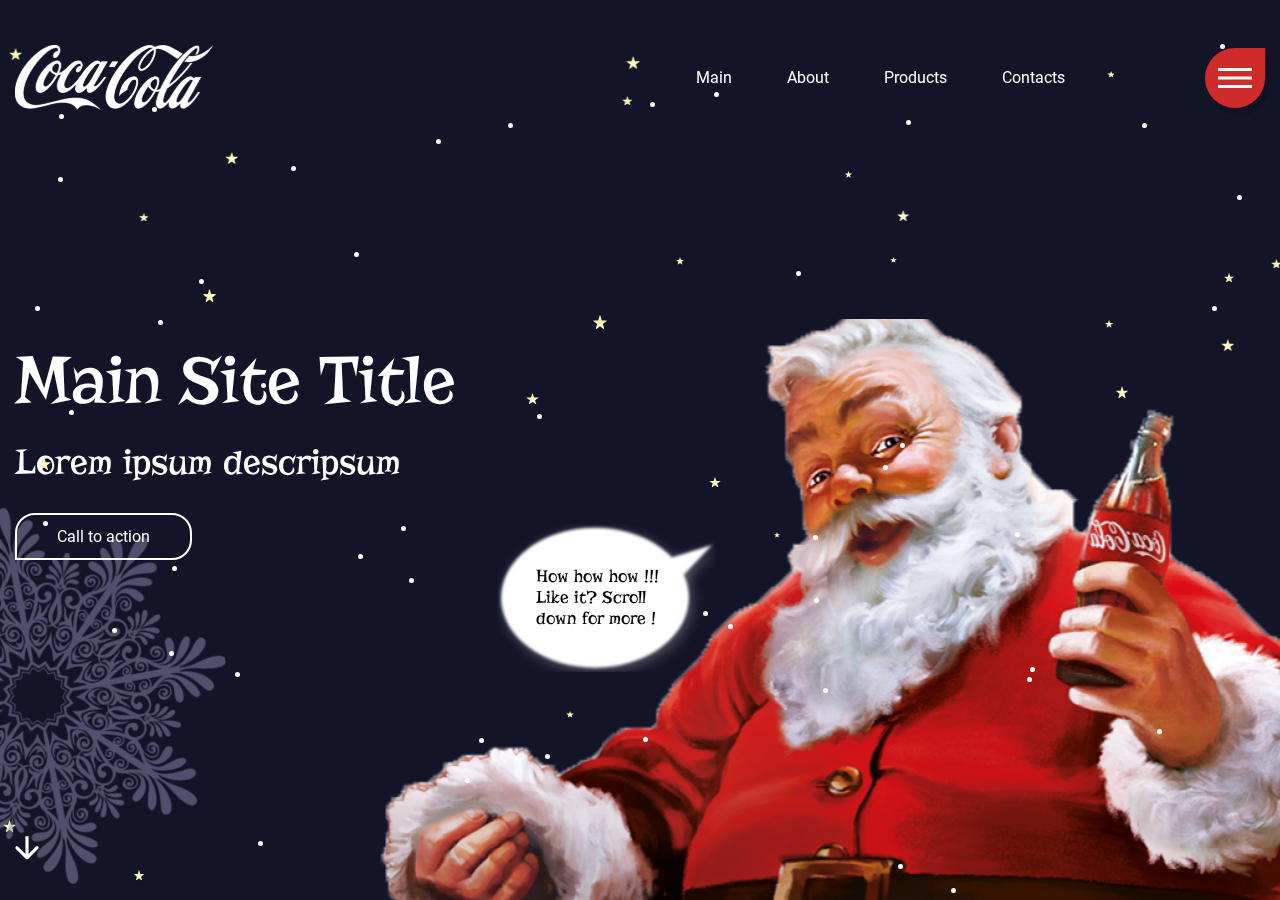
==== index.html @ bcadc55c "animation" ====
<!DOCTYPE html>
<html lang="en">

<head>
   <!-- Все мета теги не пишу так как работаю с вордпресс. Для этого есть свои функции и плагины -->
	<meta charset="UTF-8">
	<meta http-equiv="X-UA-Compatible" content="IE=edge">
	<meta name="viewport" content="width=device-width, initial-scale=1.0">
	<link rel="stylesheet" href="css/main.min.css?_v=20240729205810">
	<title>Main Page - Coca-Cola</title>
</head>

<body>
   <div class="wrapper" id="snow-animation-container">
      <div class="snow-container"></div>

      <!-- header -->
      <header class="header" id="header">
   <div class="container">

      <div class="header-content">
         <!--  logo -->
         <a href="/" class="header-content__logo" aria-label="Coca-Cola homepage">
            <img src="img/img/logo.svg" width="198" height="65" alt="caca-cola logo" title="Coca-Cola">
         </a>
         <div class="header-content__menu">
            <!-- navigation menu -->
            <nav class="navigation">
               <ul class="navigation__list">
                  <li>
                     <a href="#first" data-text="Main">Main</a>
                  </li>
                  <li>
                     <a href="#secont" data-text="About">About</a>
                  </li>
                  <li>
                     <a href="#third" data-text="Products">Products</a>
                  </li>
                  <li>
                     <a href="#second" data-text="Contacts">Contacts</a>
                  </li>
               </ul>
            </nav>

            <!-- burger menu -->
            <button class="burger">
               <a href="#mobile-menu" role="button" class="burger__menu popup-link" aria-label="Toggle Mobile Menu">
                  <span></span>
               </a>
            </button>
         </div>

      </div>

   </div>
</header>

      <!-- main content -->
      <main class="main">
         <!-- slider swiper -->
<div class="slider swiper-content">
   <div class="slider__wrapper swiper-wrapper">
      <!-- first section -->
      <section class="slider__slide section-hero swiper-slide" id="first">
         <!-- animation and paralax snowflake -->
         <div class="section-hero__snowflake" data-swiper-parallax="70%" data-swiper-parallax-duration="1100">
            <img src="img/img/snowflake.svg" width="447" height="448" alt="snowflake icon" title="snowflake">
         </div>
         <!-- text content for first section -->
         <div class="container">
            <div class="section-title">
               <div class="section-title__body">
                  <h1 class="section-title__title">Main Site Title</h1>
                  <div class="section-title__subtitle">Lorem ipsum descripsum</div>
                  <div class="section-title__btn">
                     <!-- Primary Btn -->
                     <div class="primary-btn">
                        <a href="#third" class="primary-btn__link" aria-label="Call to action">Call to action</a>
                     </div>
                  </div>
                  <!-- arrow to next section -->
                  <a href="#second" class="section-title__arrow" aria-label="Scroll down to the next section">
                     <img src="img/img/arrow.svg" width="24" height="24" alt="Arrow icon" title="Arrow">
                  </a>
               </div>
            </div>
         </div>
         <!-- santa's image -->
         <div class="section-hero__santa">
            <div class="section-hero__santa-cloud anim-items anim-no-hide">
               <img src="img/img/cloud.svg" width="260" height="166" alt="" title="">
               <div class="section-hero__santa-text"> How how how !!! Like it? Scroll down for more !</div>
            </div>
            <img src="img/img/santa.png" class="section-hero__santa-img" width="1000" height="581" alt="santa image"
               title="Santa Claus">
         </div>
         <!-- block for stars animation -->
         <div class="stars" id="stars"></div>
      </section>

      <!-- second section -->
      <section class="slider__slide section-second swiper-slide" id="second">
         <!-- background for section -->
         <div class="section-bg">
            <img src="img/img/second-bg.jpg" width="1496" height="935" alt="town and mountain"
               title="Second Section Backgound">
         </div>
         <!-- text content for second section -->
         <div class="container">
            <div class="section-title">

               <div class="section-title__tabs-wrapper">
                  <div class="section-title__text">
                     <h2 class="section-title__title">At least somewhere you can feel new year atmosphere</h2>
                     <div class="section-title__subtitle">Choose your present:</div>
                     <!-- tabs buttons -->
                     <div class="section-title__tab tab">
                        <div class="tab__item tab-button tab-active" data-tab-name="sock">
                           <picture><source srcset="img/img/new-year-sock-1.webp" type="image/webp"><img src="img/img/new-year-sock-1.png" width="69" height="121" alt="sock image" title=""></picture>
                        </div>

                        <div class="tab__item tab-button" data-tab-name="caps">
                           <picture><source srcset="img/img/new-year-sock-2.webp" type="image/webp"><img src="img/img/new-year-sock-2.png" width="123" height="93" alt="cap image" title=""></picture>
                        </div>

                        <div class="tab__item tab-button" data-tab-name="back">
                           <picture><source srcset="img/img/new-year-sock-3.webp" type="image/webp"><img src="img/img/new-year-sock-3.png" width="100" height="100" alt="back image" title=""></picture>
                        </div>
                     </div>
                  </div>

                  <!-- tabs blocks -->
                  <div class="section-title__blocks block">
                     <!-- tab blocks1 -->
                     <div class="block__item tab-block tab-active sock">
                        <div class="block__inner">
                           <div class="block__text">
                              <h3 class="block__text-title">Best sock ever</h3>
                              <div class="block__text-body">Reuglar sock have no present inside Lorem Ipsum is simply
                                 dumm y
                                 text of the printing and types etting industry. Lorem</div>
                           </div>
                           <div class="block__img">
                              <img src="img/img/new-year-sock-1.png" width="70" height="120" alt="sock in first tab"
                                 title="">
                           </div>
                        </div>
                     </div>
                     <!-- tab blocks2 -->
                     <div class="block__item tab-block caps">
                        <div class="block__inner">
                           <div class="block__text">
                              <h3 class="block__text-title">Best sock ever2</h3>
                              <div class="block__text-body">Reuglar sock have no present inside Lorem Ipsum is simply
                                 dumm y
                                 text of the printing and types etting industry. Lorem</div>
                           </div>
                           <div class="block__img">
                              <img src="img/img/new-year-sock-2.png" width="123" height="93" alt="cap in second tab"
                                 title="">
                           </div>
                        </div>
                     </div>
                     <!-- tab blocks3 -->
                     <div class="block__item tab-block back">
                        <div class="block__inner">
                           <div class="block__text">
                              <h3 class="block__text-title">Best sock ever3</h3>
                              <div class="block__text-body">Reuglar sock have no present inside Lorem Ipsum is simply
                                 dumm y
                                 text of the printing and types etting industry. Lorem</div>
                           </div>
                           <div class="block__img">
                              <img src="img/img/new-year-sock-3.png" width="100" height="100" alt="bag in third tab"
                                 title="">
                           </div>
                        </div>
                     </div>
                  </div>
               </div>

            </div>
         </div>
      </section>

      <!-- third section -->
      <section class="slider__slide section-third swiper-slide" id="third">
         <!-- background for section -->
         <div class="section-bg">
            <picture><source srcset="img/img/third-bg.webp" type="image/webp"><img src="img/img/third-bg.jpg" width="1441" height="887" alt="deer in the snow" title=""></picture>
         </div>
         <!-- text content for third section -->
         <div class="container">
            <div class="section-title">
               <div class="section-title__body">
                  <h2 class="section-title__title">Write us <br> for real presents</h2>

                  <!-- Form -->
                  <form action="#" method="post" class="form" id="form">

                     <!-- form input -->
                     <div class="form__wrapper">
                        <div class="form__label-block">
                           <input class="form__input" placeholder="Name">
                        </div>

                        <div class="form__label-block">
                           <input class="form__input" placeholder="Phone">
                        </div>

                        <div class="form__label-block smooth-block">
                           <div class="form__input smooth-header" placeholder="Name">Gender</div>
                           <div class="form__list-block smooth-list">
                              <ul class="form__list">
                                 <li class="form__item smooth-item">Boy</li>
                                 <li class="form__item smooth-item">Girl</li>
                              </ul>
                           </div>
                        </div>

                        <div class="form__label-block">
                           <input class="form__input" placeholder="Email">
                        </div>

                        <div class="form__label-block">
                           <textarea class="form__input" placeholder="Your witsh"></textarea>
                        </div>
                     </div>

                     <!-- checkbox -->
                     <div class="checkbox">
                        <label class="checkbox__label">
                           <input type="checkbox" class="checkbox__input">
                           <span class="checkbox__span"></span>
                           <div>Whant Coca-cola with present ?</div>
                        </label>
                     </div>

                     <!-- button -->
                     <div class="form__btn">
                        <div class="primary-btn">
                           <button aria-label="Send" class="primary-btn__link">Send</button>
                        </div>
                     </div>
                  </form>
               </div>
            </div>
         </div>

      </section>
   </div>
</div>
      </main>

      <!-- footer -->
      <footer class="footer">
	<div class="container">

		

	</div>
</footer>



      <!-- popup -->
<div class="popup-wrapper menu-mobile" id="mobile-menu">
   <div class="popup-wrapper__container menu-mobile__container">

      <div class="popup popup-container">

         <!-- close popup -->
         <div class="popup__close">
            <a href="#header" class="popup__close-link close-popup"></a>
         </div>

         <!-- popup content -->
         <div class="mobile-menu">
            <ul class="mobile-menu__list">
               <li>
                  <a href="#first" data-text="Main">Main</a>
               </li>
               <li>
                  <a href="#second" data-text="About">About</a>
               </li>
               <li>
                  <a href="#third" data-text="Products">Products</a>
               </li>
               <li>
                  <a href="#second" data-text="Contacts">Contacts</a>
               </li>
            </ul>
         </div>
      </div>

   </div>
</div>

   </div>
   <script src="js/app.min.js?_v=20240729205810"></script>
</body>

</html>
---- css/main.min.css ----
@charset "UTF-8";@font-face{font-family:Risque;font-display:swap;src:url(../fonts/Risque-Regular.woff2) format("woff2"),url(../fonts/Risque-Regular.woff) format("woff");font-weight:400;font-style:normal}@font-face{font-family:Roboto;font-display:swap;src:url(../fonts/Roboto-Regular.woff2) format("woff2"),url(../fonts/Roboto-Regular.woff) format("woff");font-weight:400;font-style:normal}@font-face{font-family:swiper-icons;src:url("data:application/font-woff;charset=utf-8;base64, [base64]//wADZ2x5ZgAAAywAAADMAAAD2MHtryVoZWFkAAABbAAAADAAAAA2E2+eoWhoZWEAAAGcAAAAHwAAACQC9gDzaG10eAAAAigAAAAZAAAArgJkABFsb2NhAAAC0AAAAFoAAABaFQAUGG1heHAAAAG8AAAAHwAAACAAcABAbmFtZQAAA/gAAAE5AAACXvFdBwlwb3N0AAAFNAAAAGIAAACE5s74hXjaY2BkYGAAYpf5Hu/j+W2+MnAzMYDAzaX6QjD6/4//Bxj5GA8AuRwMYGkAPywL13jaY2BkYGA88P8Agx4j+/8fQDYfA1AEBWgDAIB2BOoAeNpjYGRgYNBh4GdgYgABEMnIABJzYNADCQAACWgAsQB42mNgYfzCOIGBlYGB0YcxjYGBwR1Kf2WQZGhhYGBiYGVmgAFGBiQQkOaawtDAoMBQxXjg/wEGPcYDDA4wNUA2CCgwsAAAO4EL6gAAeNpj2M0gyAACqxgGNWBkZ2D4/wMA+xkDdgAAAHjaY2BgYGaAYBkGRgYQiAHyGMF8FgYHIM3DwMHABGQrMOgyWDLEM1T9/w8UBfEMgLzE////P/5//f/V/xv+r4eaAAeMbAxwIUYmIMHEgKYAYjUcsDAwsLKxc3BycfPw8jEQA/[base64]/uznmfPFBNODM2K7MTQ45YEAZqGP81AmGGcF3iPqOop0r1SPTaTbVkfUe4HXj97wYE+yNwWYxwWu4v1ugWHgo3S1XdZEVqWM7ET0cfnLGxWfkgR42o2PvWrDMBSFj/IHLaF0zKjRgdiVMwScNRAoWUoH78Y2icB/yIY09An6AH2Bdu/UB+yxopYshQiEvnvu0dURgDt8QeC8PDw7Fpji3fEA4z/PEJ6YOB5hKh4dj3EvXhxPqH/SKUY3rJ7srZ4FZnh1PMAtPhwP6fl2PMJMPDgeQ4rY8YT6Gzao0eAEA409DuggmTnFnOcSCiEiLMgxCiTI6Cq5DZUd3Qmp10vO0LaLTd2cjN4fOumlc7lUYbSQcZFkutRG7g6JKZKy0RmdLY680CDnEJ+UMkpFFe1RN7nxdVpXrC4aTtnaurOnYercZg2YVmLN/d/gczfEimrE/fs/bOuq29Zmn8tloORaXgZgGa78yO9/cnXm2BpaGvq25Dv9S4E9+5SIc9PqupJKhYFSSl47+Qcr1mYNAAAAeNptw0cKwkAAAMDZJA8Q7OUJvkLsPfZ6zFVERPy8qHh2YER+3i/BP83vIBLLySsoKimrqKqpa2hp6+jq6RsYGhmbmJqZSy0sraxtbO3sHRydnEMU4uR6yx7JJXveP7WrDycAAAAAAAH//wACeNpjYGRgYOABYhkgZgJCZgZNBkYGLQZtIJsFLMYAAAw3ALgAeNolizEKgDAQBCchRbC2sFER0YD6qVQiBCv/H9ezGI6Z5XBAw8CBK/m5iQQVauVbXLnOrMZv2oLdKFa8Pjuru2hJzGabmOSLzNMzvutpB3N42mNgZGBg4GKQYzBhYMxJLMlj4GBgAYow/P/PAJJhLM6sSoWKfWCAAwDAjgbRAAB42mNgYGBkAIIbCZo5IPrmUn0hGA0AO8EFTQAA");font-weight:400;font-style:normal}:root{--swiper-theme-color:#007aff}:host{position:relative;display:block;margin-left:auto;margin-right:auto;z-index:1}.swiper{margin-left:auto;margin-right:auto;position:relative;overflow:hidden;list-style:none;padding:0;z-index:1;display:block}.swiper-vertical>.swiper-wrapper{-webkit-box-orient:vertical;-webkit-box-direction:normal;-ms-flex-direction:column;flex-direction:column}.swiper-wrapper{position:relative;width:100%;height:100%;z-index:1;display:-webkit-box;display:-ms-flexbox;display:flex;-webkit-transition-property:-webkit-transform;transition-property:-webkit-transform;transition-property:transform;transition-property:transform,-webkit-transform;-webkit-transition-timing-function:var(--swiper-wrapper-transition-timing-function,initial);transition-timing-function:var(--swiper-wrapper-transition-timing-function,initial);-webkit-box-sizing:content-box;box-sizing:content-box}.swiper-android .swiper-slide,.swiper-ios .swiper-slide,.swiper-wrapper{-webkit-transform:translate3d(0,0,0);transform:translate3d(0,0,0)}.swiper-horizontal{-ms-touch-action:pan-y;touch-action:pan-y}.swiper-vertical{-ms-touch-action:pan-x;touch-action:pan-x}.swiper-slide{-ms-flex-negative:0;flex-shrink:0;width:100%;height:100%;position:relative;-webkit-transition-property:-webkit-transform;transition-property:-webkit-transform;transition-property:transform;transition-property:transform,-webkit-transform;display:block}.swiper-slide-invisible-blank{visibility:hidden}.swiper-autoheight,.swiper-autoheight .swiper-slide{height:auto}.swiper-autoheight .swiper-wrapper{-webkit-box-align:start;-ms-flex-align:start;align-items:flex-start;-webkit-transition-property:height,-webkit-transform;transition-property:height,-webkit-transform;transition-property:transform,height;transition-property:transform,height,-webkit-transform}.swiper-backface-hidden .swiper-slide{-webkit-transform:translateZ(0);transform:translateZ(0);-webkit-backface-visibility:hidden;backface-visibility:hidden}.swiper-3d.swiper-css-mode .swiper-wrapper{-webkit-perspective:1200px;perspective:1200px}.swiper-3d .swiper-wrapper{-webkit-transform-style:preserve-3d;transform-style:preserve-3d}.swiper-3d{-webkit-perspective:1200px;perspective:1200px}.swiper-3d .swiper-cube-shadow,.swiper-3d .swiper-slide{-webkit-transform-style:preserve-3d;transform-style:preserve-3d}.swiper-css-mode>.swiper-wrapper{overflow:auto;scrollbar-width:none;-ms-overflow-style:none}.swiper-css-mode>.swiper-wrapper::-webkit-scrollbar{display:none}.swiper-css-mode>.swiper-wrapper>.swiper-slide{scroll-snap-align:start start}.swiper-css-mode.swiper-horizontal>.swiper-wrapper{-ms-scroll-snap-type:x mandatory;scroll-snap-type:x mandatory}.swiper-css-mode.swiper-vertical>.swiper-wrapper{-ms-scroll-snap-type:y mandatory;scroll-snap-type:y mandatory}.swiper-css-mode.swiper-free-mode>.swiper-wrapper{-ms-scroll-snap-type:none;scroll-snap-type:none}.swiper-css-mode.swiper-free-mode>.swiper-wrapper>.swiper-slide{scroll-snap-align:none}.swiper-css-mode.swiper-centered>.swiper-wrapper::before{content:"";-ms-flex-negative:0;flex-shrink:0;-webkit-box-ordinal-group:10000;-ms-flex-order:9999;order:9999}.swiper-css-mode.swiper-centered>.swiper-wrapper>.swiper-slide{scroll-snap-align:center center;scroll-snap-stop:always}.swiper-css-mode.swiper-centered.swiper-horizontal>.swiper-wrapper>.swiper-slide:first-child{-webkit-margin-start:var(--swiper-centered-offset-before);margin-inline-start:var(--swiper-centered-offset-before)}.swiper-css-mode.swiper-centered.swiper-horizontal>.swiper-wrapper::before{height:100%;min-height:1px;width:var(--swiper-centered-offset-after)}.swiper-css-mode.swiper-centered.swiper-vertical>.swiper-wrapper>.swiper-slide:first-child{-webkit-margin-before:var(--swiper-centered-offset-before);margin-block-start:var(--swiper-centered-offset-before)}.swiper-css-mode.swiper-centered.swiper-vertical>.swiper-wrapper::before{width:100%;min-width:1px;height:var(--swiper-centered-offset-after)}.swiper-3d .swiper-slide-shadow,.swiper-3d .swiper-slide-shadow-bottom,.swiper-3d .swiper-slide-shadow-left,.swiper-3d .swiper-slide-shadow-right,.swiper-3d .swiper-slide-shadow-top{position:absolute;left:0;top:0;width:100%;height:100%;pointer-events:none;z-index:10}.swiper-3d .swiper-slide-shadow{background:rgba(0,0,0,.15)}.swiper-3d .swiper-slide-shadow-left{background-image:-webkit-gradient(linear,right top,left top,from(rgba(0,0,0,.5)),to(rgba(0,0,0,0)));background-image:linear-gradient(to left,rgba(0,0,0,.5),rgba(0,0,0,0))}.swiper-3d .swiper-slide-shadow-right{background-image:-webkit-gradient(linear,left top,right top,from(rgba(0,0,0,.5)),to(rgba(0,0,0,0)));background-image:linear-gradient(to right,rgba(0,0,0,.5),rgba(0,0,0,0))}.swiper-3d .swiper-slide-shadow-top{background-image:-webkit-gradient(linear,left bottom,left top,from(rgba(0,0,0,.5)),to(rgba(0,0,0,0)));background-image:linear-gradient(to top,rgba(0,0,0,.5),rgba(0,0,0,0))}.swiper-3d .swiper-slide-shadow-bottom{background-image:-webkit-gradient(linear,left top,left bottom,from(rgba(0,0,0,.5)),to(rgba(0,0,0,0)));background-image:linear-gradient(to bottom,rgba(0,0,0,.5),rgba(0,0,0,0))}.swiper-lazy-preloader{width:42px;height:42px;position:absolute;left:50%;top:50%;margin-left:-21px;margin-top:-21px;z-index:10;-webkit-transform-origin:50%;-ms-transform-origin:50%;transform-origin:50%;-webkit-box-sizing:border-box;box-sizing:border-box;border:4px solid var(--swiper-preloader-color,var(--swiper-theme-color));border-radius:50%;border-top-color:transparent}.swiper-watch-progress .swiper-slide-visible .swiper-lazy-preloader,.swiper:not(.swiper-watch-progress) .swiper-lazy-preloader{-webkit-animation:swiper-preloader-spin 1s infinite linear;animation:swiper-preloader-spin 1s infinite linear}.swiper-lazy-preloader-white{--swiper-preloader-color:#fff}.swiper-lazy-preloader-black{--swiper-preloader-color:#000}@-webkit-keyframes swiper-preloader-spin{0%{-webkit-transform:rotate(0);transform:rotate(0)}100%{-webkit-transform:rotate(360deg);transform:rotate(360deg)}}@keyframes swiper-preloader-spin{0%{-webkit-transform:rotate(0);transform:rotate(0)}100%{-webkit-transform:rotate(360deg);transform:rotate(360deg)}}.swiper-virtual .swiper-slide{-webkit-backface-visibility:hidden;-webkit-transform:translateZ(0);transform:translateZ(0)}.swiper-virtual.swiper-css-mode .swiper-wrapper::after{content:"";position:absolute;left:0;top:0;pointer-events:none}.swiper-virtual.swiper-css-mode.swiper-horizontal .swiper-wrapper::after{height:1px;width:var(--swiper-virtual-size)}.swiper-virtual.swiper-css-mode.swiper-vertical .swiper-wrapper::after{width:1px;height:var(--swiper-virtual-size)}:root{--swiper-navigation-size:44px}.swiper-button-next,.swiper-button-prev{position:absolute;top:var(--swiper-navigation-top-offset,50%);width:calc(var(--swiper-navigation-size)/ 44 * 27);height:var(--swiper-navigation-size);margin-top:calc(0px - (var(--swiper-navigation-size)/ 2));z-index:10;cursor:pointer;display:-webkit-box;display:-ms-flexbox;display:flex;-webkit-box-align:center;-ms-flex-align:center;align-items:center;-webkit-box-pack:center;-ms-flex-pack:center;justify-content:center;color:var(--swiper-navigation-color,var(--swiper-theme-color))}.swiper-button-next.swiper-button-disabled,.swiper-button-prev.swiper-button-disabled{opacity:.35;cursor:auto;pointer-events:none}.swiper-button-next.swiper-button-hidden,.swiper-button-prev.swiper-button-hidden{opacity:0;cursor:auto;pointer-events:none}.swiper-navigation-disabled .swiper-button-next,.swiper-navigation-disabled .swiper-button-prev{display:none!important}.swiper-button-next svg,.swiper-button-prev svg{width:100%;height:100%;-o-object-fit:contain;object-fit:contain;-webkit-transform-origin:center;-ms-transform-origin:center;transform-origin:center}.swiper-rtl .swiper-button-next svg,.swiper-rtl .swiper-button-prev svg{-webkit-transform:rotate(180deg);-ms-transform:rotate(180deg);transform:rotate(180deg)}.swiper-button-prev,.swiper-rtl .swiper-button-next{left:var(--swiper-navigation-sides-offset,10px);right:auto}.swiper-button-next,.swiper-rtl .swiper-button-prev{right:var(--swiper-navigation-sides-offset,10px);left:auto}.swiper-button-lock{display:none}.swiper-button-next:after,.swiper-button-prev:after{font-family:swiper-icons;font-size:var(--swiper-navigation-size);text-transform:none!important;letter-spacing:0;font-variant:initial;line-height:1}.swiper-button-prev:after,.swiper-rtl .swiper-button-next:after{content:"prev"}.swiper-button-next,.swiper-rtl .swiper-button-prev{right:var(--swiper-navigation-sides-offset,10px);left:auto}.swiper-button-next:after,.swiper-rtl .swiper-button-prev:after{content:"next"}.swiper-pagination{position:absolute;text-align:center;-webkit-transition:.3s opacity;transition:.3s opacity;-webkit-transform:translate3d(0,0,0);transform:translate3d(0,0,0);z-index:10}.swiper-pagination.swiper-pagination-hidden{opacity:0}.swiper-pagination-disabled>.swiper-pagination,.swiper-pagination.swiper-pagination-disabled{display:none!important}.swiper-horizontal>.swiper-pagination-bullets,.swiper-pagination-bullets.swiper-pagination-horizontal,.swiper-pagination-custom,.swiper-pagination-fraction{bottom:var(--swiper-pagination-bottom,8px);top:var(--swiper-pagination-top,auto);left:0;width:100%}.swiper-pagination-bullets-dynamic{overflow:hidden;font-size:0}.swiper-pagination-bullets-dynamic .swiper-pagination-bullet{-webkit-transform:scale(.33);-ms-transform:scale(.33);transform:scale(.33);position:relative}.swiper-pagination-bullets-dynamic .swiper-pagination-bullet-active{-webkit-transform:scale(1);-ms-transform:scale(1);transform:scale(1)}.swiper-pagination-bullets-dynamic .swiper-pagination-bullet-active-main{-webkit-transform:scale(1);-ms-transform:scale(1);transform:scale(1)}.swiper-pagination-bullets-dynamic .swiper-pagination-bullet-active-prev{-webkit-transform:scale(.66);-ms-transform:scale(.66);transform:scale(.66)}.swiper-pagination-bullets-dynamic .swiper-pagination-bullet-active-prev-prev{-webkit-transform:scale(.33);-ms-transform:scale(.33);transform:scale(.33)}.swiper-pagination-bullets-dynamic .swiper-pagination-bullet-active-next{-webkit-transform:scale(.66);-ms-transform:scale(.66);transform:scale(.66)}.swiper-pagination-bullets-dynamic .swiper-pagination-bullet-active-next-next{-webkit-transform:scale(.33);-ms-transform:scale(.33);transform:scale(.33)}.swiper-pagination-bullet{width:var(--swiper-pagination-bullet-width,var(--swiper-pagination-bullet-size,8px));height:var(--swiper-pagination-bullet-height,var(--swiper-pagination-bullet-size,8px));display:inline-block;border-radius:var(--swiper-pagination-bullet-border-radius,50%);background:var(--swiper-pagination-bullet-inactive-color,#000);opacity:var(--swiper-pagination-bullet-inactive-opacity,.2)}button.swiper-pagination-bullet{border:none;margin:0;padding:0;-webkit-box-shadow:none;box-shadow:none;-webkit-appearance:none;-moz-appearance:none;appearance:none}.swiper-pagination-clickable .swiper-pagination-bullet{cursor:pointer}.swiper-pagination-bullet:only-child{display:none!important}.swiper-pagination-bullet-active{opacity:var(--swiper-pagination-bullet-opacity,1);background:var(--swiper-pagination-color,var(--swiper-theme-color))}.swiper-pagination-vertical.swiper-pagination-bullets,.swiper-vertical>.swiper-pagination-bullets{right:var(--swiper-pagination-right,8px);left:var(--swiper-pagination-left,auto);top:50%;-webkit-transform:translate3d(0,-50%,0);transform:translate3d(0,-50%,0)}.swiper-pagination-vertical.swiper-pagination-bullets .swiper-pagination-bullet,.swiper-vertical>.swiper-pagination-bullets .swiper-pagination-bullet{margin:var(--swiper-pagination-bullet-vertical-gap,6px) 0;display:block}.swiper-pagination-vertical.swiper-pagination-bullets.swiper-pagination-bullets-dynamic,.swiper-vertical>.swiper-pagination-bullets.swiper-pagination-bullets-dynamic{top:50%;-webkit-transform:translateY(-50%);-ms-transform:translateY(-50%);transform:translateY(-50%);width:8px}.swiper-pagination-vertical.swiper-pagination-bullets.swiper-pagination-bullets-dynamic .swiper-pagination-bullet,.swiper-vertical>.swiper-pagination-bullets.swiper-pagination-bullets-dynamic .swiper-pagination-bullet{display:inline-block;-webkit-transition:.2s top,.2s -webkit-transform;transition:.2s top,.2s -webkit-transform;transition:.2s transform,.2s top;transition:.2s transform,.2s top,.2s -webkit-transform}.swiper-horizontal>.swiper-pagination-bullets .swiper-pagination-bullet,.swiper-pagination-horizontal.swiper-pagination-bullets .swiper-pagination-bullet{margin:0 var(--swiper-pagination-bullet-horizontal-gap,4px)}.swiper-horizontal>.swiper-pagination-bullets.swiper-pagination-bullets-dynamic,.swiper-pagination-horizontal.swiper-pagination-bullets.swiper-pagination-bullets-dynamic{left:50%;-webkit-transform:translateX(-50%);-ms-transform:translateX(-50%);transform:translateX(-50%);white-space:nowrap}.swiper-horizontal>.swiper-pagination-bullets.swiper-pagination-bullets-dynamic .swiper-pagination-bullet,.swiper-pagination-horizontal.swiper-pagination-bullets.swiper-pagination-bullets-dynamic .swiper-pagination-bullet{-webkit-transition:.2s left,.2s -webkit-transform;transition:.2s left,.2s -webkit-transform;transition:.2s transform,.2s left;transition:.2s transform,.2s left,.2s -webkit-transform}.swiper-horizontal.swiper-rtl>.swiper-pagination-bullets-dynamic .swiper-pagination-bullet{-webkit-transition:.2s right,.2s -webkit-transform;transition:.2s right,.2s -webkit-transform;transition:.2s transform,.2s right;transition:.2s transform,.2s right,.2s -webkit-transform}.swiper-pagination-fraction{color:var(--swiper-pagination-fraction-color,inherit)}.swiper-pagination-progressbar{background:var(--swiper-pagination-progressbar-bg-color,rgba(0,0,0,.25));position:absolute}.swiper-pagination-progressbar .swiper-pagination-progressbar-fill{background:var(--swiper-pagination-color,var(--swiper-theme-color));position:absolute;left:0;top:0;width:100%;height:100%;-webkit-transform:scale(0);-ms-transform:scale(0);transform:scale(0);-webkit-transform-origin:left top;-ms-transform-origin:left top;transform-origin:left top}.swiper-rtl .swiper-pagination-progressbar .swiper-pagination-progressbar-fill{-webkit-transform-origin:right top;-ms-transform-origin:right top;transform-origin:right top}.swiper-horizontal>.swiper-pagination-progressbar,.swiper-pagination-progressbar.swiper-pagination-horizontal,.swiper-pagination-progressbar.swiper-pagination-vertical.swiper-pagination-progressbar-opposite,.swiper-vertical>.swiper-pagination-progressbar.swiper-pagination-progressbar-opposite{width:100%;height:var(--swiper-pagination-progressbar-size,4px);left:0;top:0}.swiper-horizontal>.swiper-pagination-progressbar.swiper-pagination-progressbar-opposite,.swiper-pagination-progressbar.swiper-pagination-horizontal.swiper-pagination-progressbar-opposite,.swiper-pagination-progressbar.swiper-pagination-vertical,.swiper-vertical>.swiper-pagination-progressbar{width:var(--swiper-pagination-progressbar-size,4px);height:100%;left:0;top:0}.swiper-pagination-lock{display:none}.swiper-scrollbar{border-radius:var(--swiper-scrollbar-border-radius,10px);position:relative;-ms-touch-action:none;touch-action:none;background:var(--swiper-scrollbar-bg-color,rgba(0,0,0,.1))}.swiper-scrollbar-disabled>.swiper-scrollbar,.swiper-scrollbar.swiper-scrollbar-disabled{display:none!important}.swiper-horizontal>.swiper-scrollbar,.swiper-scrollbar.swiper-scrollbar-horizontal{position:absolute;left:var(--swiper-scrollbar-sides-offset,1%);bottom:var(--swiper-scrollbar-bottom,4px);top:var(--swiper-scrollbar-top,auto);z-index:50;height:var(--swiper-scrollbar-size,4px);width:calc(100% - 2 * var(--swiper-scrollbar-sides-offset,1%))}.swiper-scrollbar.swiper-scrollbar-vertical,.swiper-vertical>.swiper-scrollbar{position:absolute;left:var(--swiper-scrollbar-left,auto);right:var(--swiper-scrollbar-right,4px);top:var(--swiper-scrollbar-sides-offset,1%);z-index:50;width:var(--swiper-scrollbar-size,4px);height:calc(100% - 2 * var(--swiper-scrollbar-sides-offset,1%))}.swiper-scrollbar-drag{height:100%;width:100%;position:relative;background:var(--swiper-scrollbar-drag-bg-color,rgba(0,0,0,.5));border-radius:var(--swiper-scrollbar-border-radius,10px);left:0;top:0}.swiper-scrollbar-cursor-drag{cursor:move}.swiper-scrollbar-lock{display:none}.swiper-zoom-container{width:100%;height:100%;display:-webkit-box;display:-ms-flexbox;display:flex;-webkit-box-pack:center;-ms-flex-pack:center;justify-content:center;-webkit-box-align:center;-ms-flex-align:center;align-items:center;text-align:center}.swiper-zoom-container>canvas,.swiper-zoom-container>img,.swiper-zoom-container>svg{max-width:100%;max-height:100%;-o-object-fit:contain;object-fit:contain}.swiper-slide-zoomed{cursor:move;-ms-touch-action:none;touch-action:none}.swiper .swiper-notification{position:absolute;left:0;top:0;pointer-events:none;opacity:0;z-index:-1000}.swiper-free-mode>.swiper-wrapper{-webkit-transition-timing-function:ease-out;transition-timing-function:ease-out;margin:0 auto}.swiper-grid>.swiper-wrapper{-ms-flex-wrap:wrap;flex-wrap:wrap}.swiper-grid-column>.swiper-wrapper{-ms-flex-wrap:wrap;flex-wrap:wrap;-webkit-box-orient:vertical;-webkit-box-direction:normal;-ms-flex-direction:column;flex-direction:column}.swiper-fade.swiper-free-mode .swiper-slide{-webkit-transition-timing-function:ease-out;transition-timing-function:ease-out}.swiper-fade .swiper-slide{pointer-events:none;-webkit-transition-property:opacity;transition-property:opacity}.swiper-fade .swiper-slide .swiper-slide{pointer-events:none}.swiper-fade .swiper-slide-active{pointer-events:auto}.swiper-fade .swiper-slide-active .swiper-slide-active{pointer-events:auto}.swiper-cube{overflow:visible}.swiper-cube .swiper-slide{pointer-events:none;-webkit-backface-visibility:hidden;backface-visibility:hidden;z-index:1;visibility:hidden;-webkit-transform-origin:0 0;-ms-transform-origin:0 0;transform-origin:0 0;width:100%;height:100%}.swiper-cube .swiper-slide .swiper-slide{pointer-events:none}.swiper-cube.swiper-rtl .swiper-slide{-webkit-transform-origin:100% 0;-ms-transform-origin:100% 0;transform-origin:100% 0}.swiper-cube .swiper-slide-active,.swiper-cube .swiper-slide-active .swiper-slide-active{pointer-events:auto}.swiper-cube .swiper-slide-active,.swiper-cube .swiper-slide-next,.swiper-cube .swiper-slide-prev{pointer-events:auto;visibility:visible}.swiper-cube .swiper-cube-shadow{position:absolute;left:0;bottom:0;width:100%;height:100%;opacity:.6;z-index:0}.swiper-cube .swiper-cube-shadow:before{content:"";background:#000;position:absolute;left:0;top:0;bottom:0;right:0;-webkit-filter:blur(50px);filter:blur(50px)}.swiper-cube .swiper-slide-next+.swiper-slide{pointer-events:auto;visibility:visible}.swiper-cube .swiper-slide-shadow-cube.swiper-slide-shadow-bottom,.swiper-cube .swiper-slide-shadow-cube.swiper-slide-shadow-left,.swiper-cube .swiper-slide-shadow-cube.swiper-slide-shadow-right,.swiper-cube .swiper-slide-shadow-cube.swiper-slide-shadow-top{z-index:0;-webkit-backface-visibility:hidden;backface-visibility:hidden}.swiper-flip{overflow:visible}.swiper-flip .swiper-slide{pointer-events:none;-webkit-backface-visibility:hidden;backface-visibility:hidden;z-index:1}.swiper-flip .swiper-slide .swiper-slide{pointer-events:none}.swiper-flip .swiper-slide-active,.swiper-flip .swiper-slide-active .swiper-slide-active{pointer-events:auto}.swiper-flip .swiper-slide-shadow-flip.swiper-slide-shadow-bottom,.swiper-flip .swiper-slide-shadow-flip.swiper-slide-shadow-left,.swiper-flip .swiper-slide-shadow-flip.swiper-slide-shadow-right,.swiper-flip .swiper-slide-shadow-flip.swiper-slide-shadow-top{z-index:0;-webkit-backface-visibility:hidden;backface-visibility:hidden}.swiper-creative .swiper-slide{-webkit-backface-visibility:hidden;backface-visibility:hidden;overflow:hidden;-webkit-transition-property:opacity,height,-webkit-transform;transition-property:opacity,height,-webkit-transform;transition-property:transform,opacity,height;transition-property:transform,opacity,height,-webkit-transform}.swiper-cards{overflow:visible}.swiper-cards .swiper-slide{-webkit-transform-origin:center bottom;-ms-transform-origin:center bottom;transform-origin:center bottom;-webkit-backface-visibility:hidden;backface-visibility:hidden;overflow:hidden}*,::after,::before{-webkit-box-sizing:border-box;box-sizing:border-box;padding:0;margin:0}body,html{width:100%;margin:0 auto;-webkit-box-sizing:border-box;box-sizing:border-box;font-family:var(--second-family);overflow:hidden;overflow-anchor:none;font-size:16px;scroll-behavior:smooth;background:#141429}html.lock{overflow:hidden}.wrapper{display:-webkit-box;display:-ms-flexbox;display:flex;-webkit-box-orient:vertical;-webkit-box-direction:normal;-ms-flex-direction:column;flex-direction:column;min-height:100vh}.container{width:100%;height:100%;max-width:1380px;margin:0 auto;padding:0 15px}img,svg{max-width:100%;display:block}h1,h2,h3,h4,h5,h6{margin:0;padding:0;border:0;font-size:100%;font:inherit;vertical-align:baseline}h1{font-size:calc(42px + 30 * (100vw / 1380));font-family:var(--second-family);font-weight:400;color:#fff}h2{font-size:calc(42px + 14 * (100vw / 1380));font-family:var(--second-family);font-weight:400;color:#fff}h3{font-family:var(--second-family);font-weight:400;font-size:calc(36px + 8 * (100vw / 1380));color:#fff}a{text-decoration:none}p{margin:0;padding:0}li,ol,ul{list-style:none;padding:0;margin:0}button,input,textarea{font:inherit;border:none;outline:0;margin:0;padding:0;background:0 0;min-width:10px}textarea{resize:none}label{margin:0;padding:0;font-size:12px}select{outline:0;border:none;background:0 0;-webkit-appearance:none;-moz-appearance:none;appearance:none}.main{display:-webkit-box;display:-ms-flexbox;display:flex;-webkit-box-orient:vertical;-webkit-box-direction:normal;-ms-flex-direction:column;flex-direction:column;-webkit-box-flex:1;-ms-flex:1 1 auto;flex:1 1 auto}::-webkit-input-placeholder{font-family:var(--font-family);font-weight:400;font-size:16px;color:#fff}::-moz-placeholder{font-family:var(--font-family);font-weight:400;font-size:16px;color:#fff}:-ms-input-placeholder{font-family:var(--font-family);font-weight:400;font-size:16px;color:#fff}::-ms-input-placeholder{font-family:var(--font-family);font-weight:400;font-size:16px;color:#fff}::placeholder{font-family:var(--font-family);font-weight:400;font-size:16px;color:#fff}:root{--main:#131321;--white:#fff;--font-family:"Roboto",sans-serif;--second-family:"Risque",sans-serif}*{scrollbar-width:auto;scrollbar-color:rgba(158,158,158,.4)}.header{position:fixed;width:100%;top:0;left:0;z-index:10}.header-content{padding:45px 0;display:-webkit-box;display:-ms-flexbox;display:flex;-webkit-box-align:center;-ms-flex-align:center;align-items:center;-webkit-box-pack:justify;-ms-flex-pack:justify;justify-content:space-between;-webkit-transition:all .3s ease 0s;transition:all .3s ease 0s}.header-content__menu{display:-webkit-box;display:-ms-flexbox;display:flex;-webkit-box-align:center;-ms-flex-align:center;align-items:center}.navigation__list{display:-webkit-box;display:-ms-flexbox;display:flex;-webkit-box-align:center;-ms-flex-align:center;align-items:center}.navigation__list li{margin-left:55px;position:relative;overflow:hidden}.navigation__list li:first-child{margin-left:0}.navigation__list li:hover a{-webkit-transform:translateY(-100%);-ms-transform:translateY(-100%);transform:translateY(-100%)}.navigation__list li a{font-family:var(--font-family);font-weight:400;font-size:16px;color:#fff;position:relative;display:inline-block;-webkit-transition:all .3s ease 0s;transition:all .3s ease 0s}.navigation__list li a::after{content:attr(data-text);position:absolute;left:0;top:100%;color:red;-webkit-transform:translateY(0);-ms-transform:translateY(0);transform:translateY(0)}.header-fixed{-webkit-backdrop-filter:blur(5px);backdrop-filter:blur(5px);-webkit-transition:all .3s ease 0s;transition:all .3s ease 0s}.header-fixed .header-content{padding:5px 0}.burger{width:60px;height:60px;display:-webkit-box;display:-ms-flexbox;display:flex;-webkit-box-pack:center;-ms-flex-pack:center;justify-content:center;-webkit-box-align:center;-ms-flex-align:center;align-items:center;margin-left:140px;cursor:pointer;z-index:2;position:relative}.burger:after{content:"";position:absolute;top:0;left:0;width:100%;height:100%;border-radius:100px 0 100px 100px;-webkit-box-shadow:4px 8px 0 0 rgba(0,0,0,.1);box-shadow:4px 8px 0 0 rgba(0,0,0,.1);background:#d02b2b;z-index:-1;-webkit-transform:scale(1);-ms-transform:scale(1);transform:scale(1);-webkit-transition:-webkit-transform .3s ease-in-out;transition:-webkit-transform .3s ease-in-out;transition:transform .3s ease-in-out;transition:transform .3s ease-in-out,-webkit-transform .3s ease-in-out}.burger:before{content:"";position:absolute;top:0;left:0;width:100%;height:100%;border:2px solid transparent;border-radius:50%;-webkit-box-sizing:border-box;box-sizing:border-box;-webkit-transition:border-color .3s ease-in-out,-webkit-transform .3s ease-in-out;transition:border-color .3s ease-in-out,-webkit-transform .3s ease-in-out;transition:border-color .3s ease-in-out,transform .3s ease-in-out;transition:border-color .3s ease-in-out,transform .3s ease-in-out,-webkit-transform .3s ease-in-out;-webkit-transform:scale(1);-ms-transform:scale(1);transform:scale(1)}.burger:hover .burger__menu span,.burger:hover .burger__menu:after,.burger:hover .burger__menu:before{-webkit-transform:scale(.8);-ms-transform:scale(.8);transform:scale(.8)}.burger:hover:before{border-color:var(--white);-webkit-transform:scale(.8);-ms-transform:scale(.8);transform:scale(.8)}.burger__menu{display:-webkit-box;display:-ms-flexbox;display:flex;-webkit-box-pack:start;-ms-flex-pack:start;justify-content:flex-start;width:34px;height:20px;position:relative;-webkit-transition:all .3s ease 0s;transition:all .3s ease 0s}.burger__menu span{position:absolute;left:0;top:50%;width:100%;height:3px;background-color:var(--white);-webkit-transform:translate(0,-50%);-ms-transform:translate(0,-50%);transform:translate(0,-50%);-webkit-transition:-webkit-transform .3s ease-in-out;transition:-webkit-transform .3s ease-in-out;transition:transform .3s ease-in-out;transition:transform .3s ease-in-out,-webkit-transform .3s ease-in-out}.burger__menu::after,.burger__menu::before{display:block;content:"";width:100%;height:3px;background-color:var(--white);position:absolute;left:0;-webkit-transition:top .3s ease-in-out,-webkit-transform .3s ease-in-out;transition:top .3s ease-in-out,-webkit-transform .3s ease-in-out;transition:transform .3s ease-in-out,top .3s ease-in-out;transition:transform .3s ease-in-out,top .3s ease-in-out,-webkit-transform .3s ease-in-out}.burger__menu::before{top:0}.burger__menu::after{bottom:0}.btn-up{position:fixed;right:30px;bottom:50px;background-color:transparent;cursor:pointer;display:-webkit-box;display:-ms-flexbox;display:flex;-webkit-box-align:center;-ms-flex-align:center;align-items:center;-webkit-box-pack:center;-ms-flex-pack:center;justify-content:center;width:60px;height:60px;border-radius:50%;border:1px solid var(--blue);-webkit-transition:all .3s ease 0s;transition:all .3s ease 0s}.btn-up::before{content:"";width:20px;height:28px;background:url(../img/svg/arrow-to-top.svg) no-repeat center top/cover}.btn-up__hide{display:none}.section-hero{position:relative;background:#141429}.section-hero__snowflake{display:-webkit-box;display:-ms-flexbox;display:flex;position:absolute;left:-185px;bottom:-20px;width:447px;height:448px;z-index:10}.section-hero__snowflake img{-webkit-animation:rotate 45s linear infinite;animation:rotate 45s linear infinite;-webkit-transition:-webkit-transform .5s ease-out;transition:-webkit-transform .5s ease-out;transition:transform .5s ease-out;transition:transform .5s ease-out,-webkit-transform .5s ease-out;width:100%;height:100%}.section-hero__santa{position:absolute;right:0;bottom:0;width:1000px;height:581px;z-index:3;overflow:hidden}.section-hero__santa>img{margin-left:100px}.section-hero__santa-cloud{display:-webkit-box;display:-ms-flexbox;display:flex;-webkit-box-pack:center;-ms-flex-pack:center;justify-content:center;-webkit-box-align:center;-ms-flex-align:center;align-items:center;position:absolute;top:200px;left:200px;opacity:0;visibility:hidden}.section-hero__santa-cloud.active{opacity:1;visibility:visible;-webkit-transition:all 1s ease 3s;transition:all 1s ease 3s}.section-hero__santa-text{position:absolute;z-index:2;top:50%;left:50%;-webkit-transform:translate(-50%,-50%);-ms-transform:translate(-50%,-50%);transform:translate(-50%,-50%);font-family:var(--second-family);font-weight:400;font-size:18px;color:#000;margin-left:-6px;margin-top:-5px}@-webkit-keyframes rotate{0%{-webkit-transform:rotate(0);transform:rotate(0)}100%{-webkit-transform:rotate(360deg);transform:rotate(360deg)}}@keyframes rotate{0%{-webkit-transform:rotate(0);transform:rotate(0)}100%{-webkit-transform:rotate(360deg);transform:rotate(360deg)}}.snow-container{position:fixed;top:0;left:0;width:100%;height:100%;pointer-events:none;z-index:2}.snowflake{position:absolute;top:-10px;width:5px;height:5px;background:#fff;border-radius:100px;-webkit-animation:fall linear infinite;animation:fall linear infinite;z-index:10}@-webkit-keyframes fall{0%{-webkit-transform:translateY(0);transform:translateY(0)}100%{-webkit-transform:translateY(100vh);transform:translateY(100vh)}}@keyframes fall{0%{-webkit-transform:translateY(0);transform:translateY(0)}100%{-webkit-transform:translateY(100vh);transform:translateY(100vh)}}.section-title{display:-webkit-box;display:-ms-flexbox;display:flex;-webkit-box-align:center;-ms-flex-align:center;align-items:center;width:100%;height:100%;position:relative;z-index:11}.section-title__body{display:-webkit-box;display:-ms-flexbox;display:flex;-webkit-box-orient:vertical;-webkit-box-direction:normal;-ms-flex-direction:column;flex-direction:column;-webkit-box-pack:center;-ms-flex-pack:center;justify-content:center;height:100%;position:relative}.section-title__arrow{position:absolute;bottom:30px;left:0;width:34px;height:34px}.section-title__subtitle{margin-top:20px;font-family:var(--second-family);font-weight:400;font-size:calc(22px + 16 * (100vw / 1380));color:#fff}.section-title__btn{margin-top:30px}.primary-btn{display:-webkit-box;display:-ms-flexbox;display:flex;position:relative;z-index:5}.primary-btn__link{display:-webkit-box;display:-ms-flexbox;display:flex;padding:12px 40px;font-family:var(--font-family);font-weight:400;font-size:16px;color:#fff;cursor:pointer;border:2px solid #fff;border-radius:20px 20px 20px 0;-webkit-transition:all .3s ease 0s;transition:all .3s ease 0s}.primary-btn__link:hover{color:#141429;background-color:#fff}@-webkit-keyframes randomBlink{0%,100%{opacity:0}50%{opacity:1}}@keyframes randomBlink{0%,100%{opacity:0}50%{opacity:1}}@-webkit-keyframes sequentialBlink{0%,100%{opacity:0}50%{opacity:1}}@keyframes sequentialBlink{0%,100%{opacity:0}50%{opacity:1}}.star{position:absolute;border-radius:50%;background:url(../img/img/star.svg) no-repeat center center;background-size:cover;-webkit-animation:randomBlink 2s linear infinite;animation:randomBlink 2s linear infinite}.star.sequential{-webkit-animation:sequentialBlink 2s linear infinite;animation:sequentialBlink 2s linear infinite}section{position:relative}.section-bg{position:absolute;width:100%;height:100%}.section-bg img{width:100%;height:100%;-o-object-fit:cover;object-fit:cover}.section-title__tab{margin-top:30px}.section-title__text{width:55%;padding-right:30px}.section-title__blocks{width:45%;display:-webkit-box;display:-ms-flexbox;display:flex}.tab{display:-webkit-box;display:-ms-flexbox;display:flex;-webkit-box-align:center;-ms-flex-align:center;align-items:center}.tab__item{display:-webkit-box;display:-ms-flexbox;display:flex;-webkit-box-pack:center;-ms-flex-pack:center;justify-content:center;-webkit-box-align:center;-ms-flex-align:center;align-items:center;width:150px;height:150px;border:5px solid var(--white);border-radius:100%;padding:20px;cursor:pointer;background-color:var(--white);-webkit-transition:all .3s ease 0s;transition:all .3s ease 0s;margin-left:30px}.tab__item:first-child{margin-left:0}.tab__item:hover{background-color:transparent}.tab__item.tab-active{background-color:transparent}.tab__item img{width:100%;height:100%;-o-object-fit:contain;object-fit:contain}.block__item{padding:55px 35px;display:none;border:3px solid #fff;border-radius:20px;opacity:0;visibility:hidden;-webkit-transition:all .3s ease 0s;transition:all .3s ease 0s}.block__item.tab-active{display:-webkit-box;display:-ms-flexbox;display:flex;opacity:1;visibility:visible}.block__inner{display:-webkit-box;display:-ms-flexbox;display:flex;-webkit-box-align:center;-ms-flex-align:center;align-items:center}.block__text{padding-right:10px}.block__text-title{margin-bottom:30px}.block__text-body{font-family:var(--font-family);font-weight:400;font-size:28px;color:#fff}.block__img{width:100%;max-width:120px}.block__img img{width:100%;height:100%;-o-object-fit:contain;object-fit:contain}.form{margin:25px -10px -10px}.form__wrapper{width:100%;max-width:470px;display:-webkit-box;display:-ms-flexbox;display:flex;-ms-flex-wrap:wrap;flex-wrap:wrap}.form__label-block{position:relative;width:50%;padding:10px;z-index:3}.form__label-block:last-child{width:100%;position:relative;z-index:0}.form__input{font-family:var(--font-family);font-weight:400;font-size:16px;color:#fff;cursor:pointer;width:100%;border:3px solid #fff;border-radius:15px;padding:15px 20px;position:relative;z-index:2;-webkit-transition:all .3s ease 0s;transition:all .3s ease 0s}.form__input.active{background-color:#e5e5e5}.form__input:focus{background:#e5e5e5}.form textarea{width:100%;border:3px solid #fff;border-radius:15px;padding:15px 20px;position:relative;z-index:0}.form__list-block{width:100%;position:absolute;top:calc(100% - 10px);left:0;overflow:hidden;max-height:0;-webkit-transition:all .3s ease 0s;transition:all .3s ease 0s;padding:0 10px;z-index:3}.form__list{padding:20px;background-color:var(--white);width:100%;border-radius:15px;overflow:hidden}.form__list li{font-family:var(--font-family);font-weight:400;font-size:16px;color:#cecece;-webkit-transition:all .3s ease 0s;transition:all .3s ease 0s;margin-bottom:10px;cursor:pointer}.form__list li:last-child{margin-bottom:0}.form__list li:hover{color:#d02b2b}.form__btn{padding:10px}.smooth-header{position:relative}.smooth-header:after{content:"";position:absolute;top:50%;-webkit-transform:translate(0,-50%);-ms-transform:translate(0,-50%);transform:translate(0,-50%);-webkit-transition:all .3s ease 0s;transition:all .3s ease 0s;right:20px;width:18px;height:10px;background:url(../img/img/arrow-bottom.svg) no-repeat center top/cover}.smooth-header.active:after{-webkit-transform:translate(0,-50%) rotate(180deg);-ms-transform:translate(0,-50%) rotate(180deg);transform:translate(0,-50%) rotate(180deg)}.form .checkbox{margin-left:10px}.checkbox{display:-webkit-box;display:-ms-flexbox;display:flex}.checkbox__input{width:1px;height:1px;overflow:hidden;position:absolute;clip:rect(0 0 0 0)}.checkbox__input:checked+.checkbox__span{border:1px solid0 #d02b2b}.checkbox__input:checked+.checkbox__span:before{content:"";position:absolute;width:11px;height:9px;top:50%;left:50%;-webkit-transform:translate(-50%,-50%);-ms-transform:translate(-50%,-50%);transform:translate(-50%,-50%);background:url(../img/svg/check.svg) no-repeat center top/cover;z-index:2}.checkbox__input:checked+.checkbox__span:after{content:"";position:absolute;width:100%;height:100%;top:50%;left:50%;-webkit-transform:translate(-50%,-50%);-ms-transform:translate(-50%,-50%);transform:translate(-50%,-50%);background:var(--white);z-index:1}.checkbox__label{display:-webkit-box;display:-ms-flexbox;display:flex;-webkit-box-align:center;-ms-flex-align:center;align-items:center;font-family:var(--font-family);font-weight:400;font-size:16px;color:#d02b2b;cursor:pointer;padding-left:25px}.checkbox__span{position:absolute;width:16px;height:16px;border:1px solid #d02b2b;border-radius:2px;margin-left:-25px}.error{display:-webkit-box;display:-ms-flexbox;display:flex;-webkit-box-pack:center;-ms-flex-pack:center;justify-content:center;-webkit-box-align:center;-ms-flex-align:center;align-items:center;padding:50px 0}.error__body{text-align:center}.error__content{width:100%;max-width:900px;margin:20px auto 0}.error__btn{margin-top:35px;display:-webkit-box;display:-ms-flexbox;display:flex;-webkit-box-pack:center;-ms-flex-pack:center;justify-content:center}.popup-wrapper{position:fixed;top:0;left:0;width:100%;height:100%;-webkit-transition:all .5s ease 0s;transition:all .5s ease 0s;z-index:7;overflow-x:hidden;opacity:0;visibility:hidden}.popup-wrapper:after{content:"";position:fixed;top:0;left:0;width:100%;height:100%;background:#000;opacity:0;visibility:hidden;z-index:-1;-webkit-transition:all .5s ease 0s;transition:all .5s ease 0s}.popup-wrapper.open{opacity:1;visibility:visible}.popup-wrapper.open:after{opacity:.8;visibility:visible}.popup__close-link{position:fixed;width:40px;height:40px;right:-100%;top:40px;z-index:10;-webkit-transition:all .3s ease 0s;transition:all .3s ease 0s}.popup__close-link:after{content:"";position:absolute;top:0;left:0;width:100%;height:2px;-webkit-transform:rotate(-45deg);-ms-transform:rotate(-45deg);transform:rotate(-45deg);background:var(--white)}.popup__close-link:before{content:"";position:absolute;top:0;left:0;width:100%;height:2px;-webkit-transform:rotate(45deg);-ms-transform:rotate(45deg);transform:rotate(45deg);background:var(--white)}.menu-mobile{position:fixed;top:0;right:-100%;width:100%;height:100%;-webkit-transition:all .5s ease 0s;transition:all .5s ease 0s;z-index:10;opacity:1;visibility:hidden}.menu-mobile.open{right:0}.menu-mobile.open .mobile-menu{right:0}.menu-mobile.open .popup__close-link{right:40px}.mobile-menu{position:fixed;top:0;right:-100%;width:100%;max-width:520px;height:100%;background-color:#d02b2b;-webkit-transition:all .3s linear;transition:all .3s linear;opacity:1!important;z-index:1;overflow-x:hidden;overflow-y:auto;padding:100px 20px 60px}.mobile-menu__list{display:-webkit-box;display:-ms-flexbox;display:flex;-webkit-box-orient:vertical;-webkit-box-direction:normal;-ms-flex-direction:column;flex-direction:column;-webkit-box-align:center;-ms-flex-align:center;align-items:center}.mobile-menu__list li{text-align:center;width:100%;margin-bottom:40px}.mobile-menu__list li:last-child{margin-bottom:0}.mobile-menu__list li a{font-family:var(--second-family);font-weight:400;font-size:32px;color:#fff;text-align:center}@media (min-width:1024px){.slider{position:fixed;width:100vw;height:100vh;top:0;left:0}.swiper-backface-hidden .swiper-slide{-webkit-transform:none!important;-ms-transform:none!important;transform:none!important}section{height:100vh!important}.section-title__tabs-wrapper{display:-webkit-box;display:-ms-flexbox;display:flex}.section-hero{display:-webkit-box;display:-ms-flexbox;display:flex;-webkit-box-align:center;-ms-flex-align:center;align-items:center}section{height:100vh}}@media (min-width:1380px){h1{font-size:72px}h2{font-size:56px}h3{font-size:42px}.section-title__subtitle{font-size:38px}}@media (max-width:1380px){.section-title__text{padding-right:15px}.block__item{padding:15px}.block__text-body{font-size:22px}}@media (max-width:1240px){.tab__item{width:110px;height:110px}}@media (max-width:1025px){.swiper-wrapper{display:block;height:auto;-webkit-transform:none!important;-ms-transform:none!important;transform:none!important}.section-hero__santa{margin-top:70px;display:-webkit-box;display:-ms-flexbox;display:flex;-webkit-box-pack:center;-ms-flex-pack:center;justify-content:center;-webkit-box-align:center;-ms-flex-align:center;align-items:center;position:relative;width:auto;height:316px;right:auto}.section-hero__santa img{width:auto;height:100%;-o-object-fit:cover;object-fit:cover}.section-hero__santa>img{margin-left:0}.section-hero__santa-cloud{top:130px;left:50%;-webkit-transform:translate(-120%,0);-ms-transform:translate(-120%,0);transform:translate(-120%,0);width:160px}.section-hero__santa-text{font-size:11px}.section-hero__snowflake{width:225px;height:225px;left:-100px}section:not(:first-child) .section-title{padding:150px 0}.section-title{padding-top:150px}.section-title__arrow{display:none}.section-title__subtitle{margin-top:5px}.section-title__text{width:100%;padding-right:0}.section-title__blocks{width:100%;margin-top:70px}.section-title__tab{-webkit-box-pack:center;-ms-flex-pack:center;justify-content:center}.block__text-body{font-size:28px}}@media (max-width:960px){.header .navigation{display:none}.header-content{padding:25px 0}.burger{margin-left:0}}@media (max-width:768px){h1{font-size:calc(42px + (30 + 30 * .7) * ((100vw - 320px)/ 1380))}h2{font-size:calc(42px + (14 + 14 * .7) * ((100vw - 320px)/ 1380))}h3{font-size:calc(36px + (8 + 8 * .7) * ((100vw - 320px)/ 1380))}.section-title__subtitle{font-size:calc(22px + (16 + 16 * .7) * ((100vw - 320px)/ 1380))}.section-hero__snowflake{display:none}}@media (max-width:520px){.section-hero__santa-cloud{width:125px}.section-hero__santa-text{font-size:9px}.tab__item{width:70px;height:70px;border:2px solid var(--white);padding:10px}.block__item{border:none;padding:0}.block__inner{-webkit-box-orient:vertical;-webkit-box-direction:reverse;-ms-flex-direction:column-reverse;flex-direction:column-reverse;-webkit-box-align:center;-ms-flex-align:center;align-items:center}.form{margin-top:25px}.form__label-block{width:100%}.form__list-block{position:relative;padding:0;top:0}}@media (max-width:320px){h1,h2{font-size:42px}h3{font-size:36px}.section-title__subtitle{font-size:22px}}
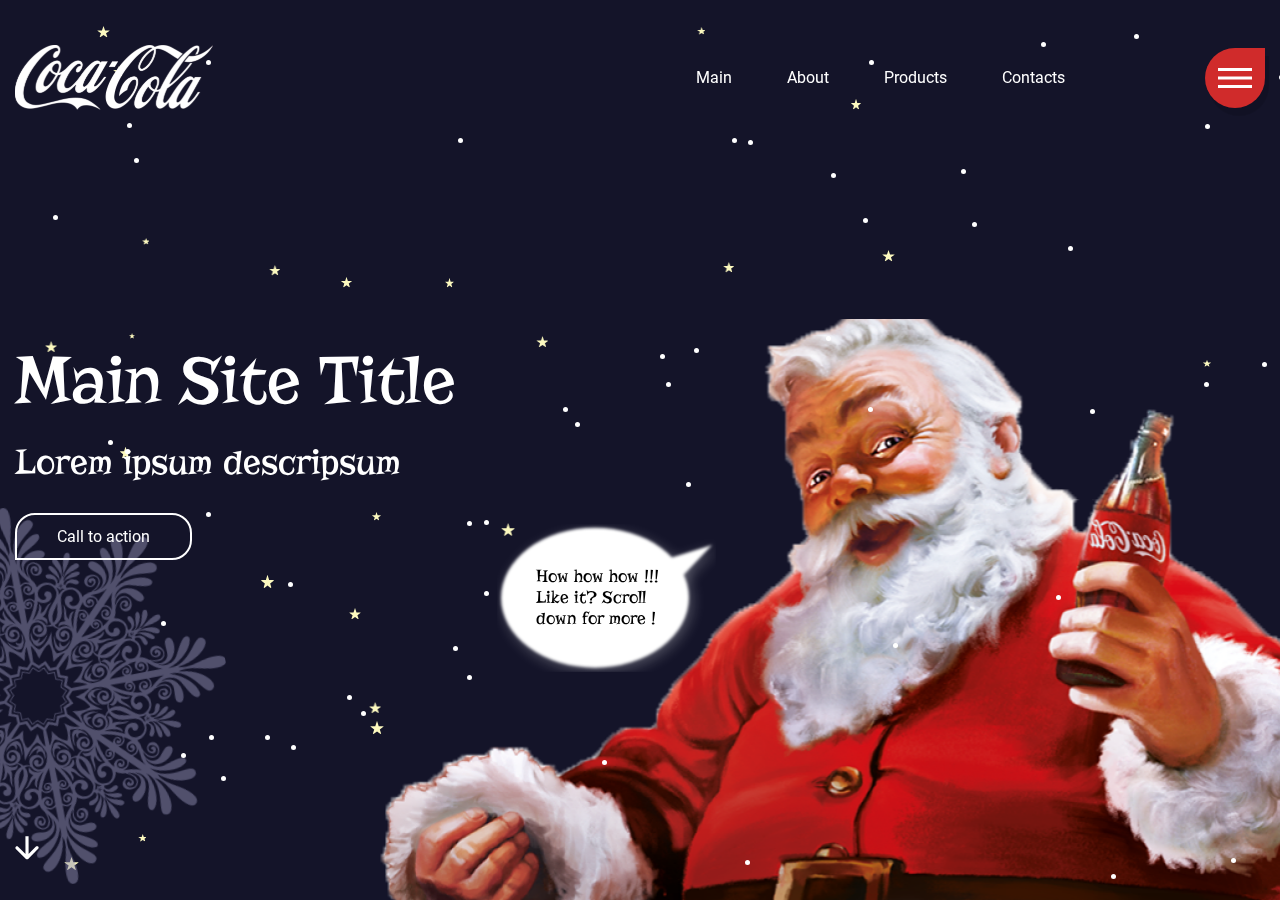
==== commit dc738fbc: "overflow" ====
--- a/index.html
+++ b/index.html
@@ -6,7 +6,7 @@
 	<meta charset="UTF-8">
 	<meta http-equiv="X-UA-Compatible" content="IE=edge">
 	<meta name="viewport" content="width=device-width, initial-scale=1.0">
-	<link rel="stylesheet" href="css/main.min.css?_v=20240729205810">
+	<link rel="stylesheet" href="css/main.min.css?_v=20240729211100">
 	<title>Main Page - Coca-Cola</title>
 </head>
 
@@ -297,7 +297,7 @@
 </div>
 
    </div>
-   <script src="js/app.min.js?_v=20240729205810"></script>
+   <script src="js/app.min.js?_v=20240729211100"></script>
 </body>
 
 </html>--- a/css/main.min.css
+++ b/css/main.min.css
@@ -1 +1 @@
-@charset "UTF-8";@font-face{font-family:Risque;font-display:swap;src:url(../fonts/Risque-Regular.woff2) format("woff2"),url(../fonts/Risque-Regular.woff) format("woff");font-weight:400;font-style:normal}@font-face{font-family:Roboto;font-display:swap;src:url(../fonts/Roboto-Regular.woff2) format("woff2"),url(../fonts/Roboto-Regular.woff) format("woff");font-weight:400;font-style:normal}@font-face{font-family:swiper-icons;src:url("data:application/font-woff;charset=utf-8;base64, [base64]//wADZ2x5ZgAAAywAAADMAAAD2MHtryVoZWFkAAABbAAAADAAAAA2E2+eoWhoZWEAAAGcAAAAHwAAACQC9gDzaG10eAAAAigAAAAZAAAArgJkABFsb2NhAAAC0AAAAFoAAABaFQAUGG1heHAAAAG8AAAAHwAAACAAcABAbmFtZQAAA/gAAAE5AAACXvFdBwlwb3N0AAAFNAAAAGIAAACE5s74hXjaY2BkYGAAYpf5Hu/j+W2+MnAzMYDAzaX6QjD6/4//Bxj5GA8AuRwMYGkAPywL13jaY2BkYGA88P8Agx4j+/8fQDYfA1AEBWgDAIB2BOoAeNpjYGRgYNBh4GdgYgABEMnIABJzYNADCQAACWgAsQB42mNgYfzCOIGBlYGB0YcxjYGBwR1Kf2WQZGhhYGBiYGVmgAFGBiQQkOaawtDAoMBQxXjg/wEGPcYDDA4wNUA2CCgwsAAAO4EL6gAAeNpj2M0gyAACqxgGNWBkZ2D4/wMA+xkDdgAAAHjaY2BgYGaAYBkGRgYQiAHyGMF8FgYHIM3DwMHABGQrMOgyWDLEM1T9/w8UBfEMgLzE////P/5//f/V/xv+r4eaAAeMbAxwIUYmIMHEgKYAYjUcsDAwsLKxc3BycfPw8jEQA/[base64]/uznmfPFBNODM2K7MTQ45YEAZqGP81AmGGcF3iPqOop0r1SPTaTbVkfUe4HXj97wYE+yNwWYxwWu4v1ugWHgo3S1XdZEVqWM7ET0cfnLGxWfkgR42o2PvWrDMBSFj/IHLaF0zKjRgdiVMwScNRAoWUoH78Y2icB/yIY09An6AH2Bdu/UB+yxopYshQiEvnvu0dURgDt8QeC8PDw7Fpji3fEA4z/PEJ6YOB5hKh4dj3EvXhxPqH/SKUY3rJ7srZ4FZnh1PMAtPhwP6fl2PMJMPDgeQ4rY8YT6Gzao0eAEA409DuggmTnFnOcSCiEiLMgxCiTI6Cq5DZUd3Qmp10vO0LaLTd2cjN4fOumlc7lUYbSQcZFkutRG7g6JKZKy0RmdLY680CDnEJ+UMkpFFe1RN7nxdVpXrC4aTtnaurOnYercZg2YVmLN/d/gczfEimrE/fs/bOuq29Zmn8tloORaXgZgGa78yO9/cnXm2BpaGvq25Dv9S4E9+5SIc9PqupJKhYFSSl47+Qcr1mYNAAAAeNptw0cKwkAAAMDZJA8Q7OUJvkLsPfZ6zFVERPy8qHh2YER+3i/BP83vIBLLySsoKimrqKqpa2hp6+jq6RsYGhmbmJqZSy0sraxtbO3sHRydnEMU4uR6yx7JJXveP7WrDycAAAAAAAH//wACeNpjYGRgYOABYhkgZgJCZgZNBkYGLQZtIJsFLMYAAAw3ALgAeNolizEKgDAQBCchRbC2sFER0YD6qVQiBCv/H9ezGI6Z5XBAw8CBK/m5iQQVauVbXLnOrMZv2oLdKFa8Pjuru2hJzGabmOSLzNMzvutpB3N42mNgZGBg4GKQYzBhYMxJLMlj4GBgAYow/P/PAJJhLM6sSoWKfWCAAwDAjgbRAAB42mNgYGBkAIIbCZo5IPrmUn0hGA0AO8EFTQAA");font-weight:400;font-style:normal}:root{--swiper-theme-color:#007aff}:host{position:relative;display:block;margin-left:auto;margin-right:auto;z-index:1}.swiper{margin-left:auto;margin-right:auto;position:relative;overflow:hidden;list-style:none;padding:0;z-index:1;display:block}.swiper-vertical>.swiper-wrapper{-webkit-box-orient:vertical;-webkit-box-direction:normal;-ms-flex-direction:column;flex-direction:column}.swiper-wrapper{position:relative;width:100%;height:100%;z-index:1;display:-webkit-box;display:-ms-flexbox;display:flex;-webkit-transition-property:-webkit-transform;transition-property:-webkit-transform;transition-property:transform;transition-property:transform,-webkit-transform;-webkit-transition-timing-function:var(--swiper-wrapper-transition-timing-function,initial);transition-timing-function:var(--swiper-wrapper-transition-timing-function,initial);-webkit-box-sizing:content-box;box-sizing:content-box}.swiper-android .swiper-slide,.swiper-ios .swiper-slide,.swiper-wrapper{-webkit-transform:translate3d(0,0,0);transform:translate3d(0,0,0)}.swiper-horizontal{-ms-touch-action:pan-y;touch-action:pan-y}.swiper-vertical{-ms-touch-action:pan-x;touch-action:pan-x}.swiper-slide{-ms-flex-negative:0;flex-shrink:0;width:100%;height:100%;position:relative;-webkit-transition-property:-webkit-transform;transition-property:-webkit-transform;transition-property:transform;transition-property:transform,-webkit-transform;display:block}.swiper-slide-invisible-blank{visibility:hidden}.swiper-autoheight,.swiper-autoheight .swiper-slide{height:auto}.swiper-autoheight .swiper-wrapper{-webkit-box-align:start;-ms-flex-align:start;align-items:flex-start;-webkit-transition-property:height,-webkit-transform;transition-property:height,-webkit-transform;transition-property:transform,height;transition-property:transform,height,-webkit-transform}.swiper-backface-hidden .swiper-slide{-webkit-transform:translateZ(0);transform:translateZ(0);-webkit-backface-visibility:hidden;backface-visibility:hidden}.swiper-3d.swiper-css-mode .swiper-wrapper{-webkit-perspective:1200px;perspective:1200px}.swiper-3d .swiper-wrapper{-webkit-transform-style:preserve-3d;transform-style:preserve-3d}.swiper-3d{-webkit-perspective:1200px;perspective:1200px}.swiper-3d .swiper-cube-shadow,.swiper-3d .swiper-slide{-webkit-transform-style:preserve-3d;transform-style:preserve-3d}.swiper-css-mode>.swiper-wrapper{overflow:auto;scrollbar-width:none;-ms-overflow-style:none}.swiper-css-mode>.swiper-wrapper::-webkit-scrollbar{display:none}.swiper-css-mode>.swiper-wrapper>.swiper-slide{scroll-snap-align:start start}.swiper-css-mode.swiper-horizontal>.swiper-wrapper{-ms-scroll-snap-type:x mandatory;scroll-snap-type:x mandatory}.swiper-css-mode.swiper-vertical>.swiper-wrapper{-ms-scroll-snap-type:y mandatory;scroll-snap-type:y mandatory}.swiper-css-mode.swiper-free-mode>.swiper-wrapper{-ms-scroll-snap-type:none;scroll-snap-type:none}.swiper-css-mode.swiper-free-mode>.swiper-wrapper>.swiper-slide{scroll-snap-align:none}.swiper-css-mode.swiper-centered>.swiper-wrapper::before{content:"";-ms-flex-negative:0;flex-shrink:0;-webkit-box-ordinal-group:10000;-ms-flex-order:9999;order:9999}.swiper-css-mode.swiper-centered>.swiper-wrapper>.swiper-slide{scroll-snap-align:center center;scroll-snap-stop:always}.swiper-css-mode.swiper-centered.swiper-horizontal>.swiper-wrapper>.swiper-slide:first-child{-webkit-margin-start:var(--swiper-centered-offset-before);margin-inline-start:var(--swiper-centered-offset-before)}.swiper-css-mode.swiper-centered.swiper-horizontal>.swiper-wrapper::before{height:100%;min-height:1px;width:var(--swiper-centered-offset-after)}.swiper-css-mode.swiper-centered.swiper-vertical>.swiper-wrapper>.swiper-slide:first-child{-webkit-margin-before:var(--swiper-centered-offset-before);margin-block-start:var(--swiper-centered-offset-before)}.swiper-css-mode.swiper-centered.swiper-vertical>.swiper-wrapper::before{width:100%;min-width:1px;height:var(--swiper-centered-offset-after)}.swiper-3d .swiper-slide-shadow,.swiper-3d .swiper-slide-shadow-bottom,.swiper-3d .swiper-slide-shadow-left,.swiper-3d .swiper-slide-shadow-right,.swiper-3d .swiper-slide-shadow-top{position:absolute;left:0;top:0;width:100%;height:100%;pointer-events:none;z-index:10}.swiper-3d .swiper-slide-shadow{background:rgba(0,0,0,.15)}.swiper-3d .swiper-slide-shadow-left{background-image:-webkit-gradient(linear,right top,left top,from(rgba(0,0,0,.5)),to(rgba(0,0,0,0)));background-image:linear-gradient(to left,rgba(0,0,0,.5),rgba(0,0,0,0))}.swiper-3d .swiper-slide-shadow-right{background-image:-webkit-gradient(linear,left top,right top,from(rgba(0,0,0,.5)),to(rgba(0,0,0,0)));background-image:linear-gradient(to right,rgba(0,0,0,.5),rgba(0,0,0,0))}.swiper-3d .swiper-slide-shadow-top{background-image:-webkit-gradient(linear,left bottom,left top,from(rgba(0,0,0,.5)),to(rgba(0,0,0,0)));background-image:linear-gradient(to top,rgba(0,0,0,.5),rgba(0,0,0,0))}.swiper-3d .swiper-slide-shadow-bottom{background-image:-webkit-gradient(linear,left top,left bottom,from(rgba(0,0,0,.5)),to(rgba(0,0,0,0)));background-image:linear-gradient(to bottom,rgba(0,0,0,.5),rgba(0,0,0,0))}.swiper-lazy-preloader{width:42px;height:42px;position:absolute;left:50%;top:50%;margin-left:-21px;margin-top:-21px;z-index:10;-webkit-transform-origin:50%;-ms-transform-origin:50%;transform-origin:50%;-webkit-box-sizing:border-box;box-sizing:border-box;border:4px solid var(--swiper-preloader-color,var(--swiper-theme-color));border-radius:50%;border-top-color:transparent}.swiper-watch-progress .swiper-slide-visible .swiper-lazy-preloader,.swiper:not(.swiper-watch-progress) .swiper-lazy-preloader{-webkit-animation:swiper-preloader-spin 1s infinite linear;animation:swiper-preloader-spin 1s infinite linear}.swiper-lazy-preloader-white{--swiper-preloader-color:#fff}.swiper-lazy-preloader-black{--swiper-preloader-color:#000}@-webkit-keyframes swiper-preloader-spin{0%{-webkit-transform:rotate(0);transform:rotate(0)}100%{-webkit-transform:rotate(360deg);transform:rotate(360deg)}}@keyframes swiper-preloader-spin{0%{-webkit-transform:rotate(0);transform:rotate(0)}100%{-webkit-transform:rotate(360deg);transform:rotate(360deg)}}.swiper-virtual .swiper-slide{-webkit-backface-visibility:hidden;-webkit-transform:translateZ(0);transform:translateZ(0)}.swiper-virtual.swiper-css-mode .swiper-wrapper::after{content:"";position:absolute;left:0;top:0;pointer-events:none}.swiper-virtual.swiper-css-mode.swiper-horizontal .swiper-wrapper::after{height:1px;width:var(--swiper-virtual-size)}.swiper-virtual.swiper-css-mode.swiper-vertical .swiper-wrapper::after{width:1px;height:var(--swiper-virtual-size)}:root{--swiper-navigation-size:44px}.swiper-button-next,.swiper-button-prev{position:absolute;top:var(--swiper-navigation-top-offset,50%);width:calc(var(--swiper-navigation-size)/ 44 * 27);height:var(--swiper-navigation-size);margin-top:calc(0px - (var(--swiper-navigation-size)/ 2));z-index:10;cursor:pointer;display:-webkit-box;display:-ms-flexbox;display:flex;-webkit-box-align:center;-ms-flex-align:center;align-items:center;-webkit-box-pack:center;-ms-flex-pack:center;justify-content:center;color:var(--swiper-navigation-color,var(--swiper-theme-color))}.swiper-button-next.swiper-button-disabled,.swiper-button-prev.swiper-button-disabled{opacity:.35;cursor:auto;pointer-events:none}.swiper-button-next.swiper-button-hidden,.swiper-button-prev.swiper-button-hidden{opacity:0;cursor:auto;pointer-events:none}.swiper-navigation-disabled .swiper-button-next,.swiper-navigation-disabled .swiper-button-prev{display:none!important}.swiper-button-next svg,.swiper-button-prev svg{width:100%;height:100%;-o-object-fit:contain;object-fit:contain;-webkit-transform-origin:center;-ms-transform-origin:center;transform-origin:center}.swiper-rtl .swiper-button-next svg,.swiper-rtl .swiper-button-prev svg{-webkit-transform:rotate(180deg);-ms-transform:rotate(180deg);transform:rotate(180deg)}.swiper-button-prev,.swiper-rtl .swiper-button-next{left:var(--swiper-navigation-sides-offset,10px);right:auto}.swiper-button-next,.swiper-rtl .swiper-button-prev{right:var(--swiper-navigation-sides-offset,10px);left:auto}.swiper-button-lock{display:none}.swiper-button-next:after,.swiper-button-prev:after{font-family:swiper-icons;font-size:var(--swiper-navigation-size);text-transform:none!important;letter-spacing:0;font-variant:initial;line-height:1}.swiper-button-prev:after,.swiper-rtl .swiper-button-next:after{content:"prev"}.swiper-button-next,.swiper-rtl .swiper-button-prev{right:var(--swiper-navigation-sides-offset,10px);left:auto}.swiper-button-next:after,.swiper-rtl .swiper-button-prev:after{content:"next"}.swiper-pagination{position:absolute;text-align:center;-webkit-transition:.3s opacity;transition:.3s opacity;-webkit-transform:translate3d(0,0,0);transform:translate3d(0,0,0);z-index:10}.swiper-pagination.swiper-pagination-hidden{opacity:0}.swiper-pagination-disabled>.swiper-pagination,.swiper-pagination.swiper-pagination-disabled{display:none!important}.swiper-horizontal>.swiper-pagination-bullets,.swiper-pagination-bullets.swiper-pagination-horizontal,.swiper-pagination-custom,.swiper-pagination-fraction{bottom:var(--swiper-pagination-bottom,8px);top:var(--swiper-pagination-top,auto);left:0;width:100%}.swiper-pagination-bullets-dynamic{overflow:hidden;font-size:0}.swiper-pagination-bullets-dynamic .swiper-pagination-bullet{-webkit-transform:scale(.33);-ms-transform:scale(.33);transform:scale(.33);position:relative}.swiper-pagination-bullets-dynamic .swiper-pagination-bullet-active{-webkit-transform:scale(1);-ms-transform:scale(1);transform:scale(1)}.swiper-pagination-bullets-dynamic .swiper-pagination-bullet-active-main{-webkit-transform:scale(1);-ms-transform:scale(1);transform:scale(1)}.swiper-pagination-bullets-dynamic .swiper-pagination-bullet-active-prev{-webkit-transform:scale(.66);-ms-transform:scale(.66);transform:scale(.66)}.swiper-pagination-bullets-dynamic .swiper-pagination-bullet-active-prev-prev{-webkit-transform:scale(.33);-ms-transform:scale(.33);transform:scale(.33)}.swiper-pagination-bullets-dynamic .swiper-pagination-bullet-active-next{-webkit-transform:scale(.66);-ms-transform:scale(.66);transform:scale(.66)}.swiper-pagination-bullets-dynamic .swiper-pagination-bullet-active-next-next{-webkit-transform:scale(.33);-ms-transform:scale(.33);transform:scale(.33)}.swiper-pagination-bullet{width:var(--swiper-pagination-bullet-width,var(--swiper-pagination-bullet-size,8px));height:var(--swiper-pagination-bullet-height,var(--swiper-pagination-bullet-size,8px));display:inline-block;border-radius:var(--swiper-pagination-bullet-border-radius,50%);background:var(--swiper-pagination-bullet-inactive-color,#000);opacity:var(--swiper-pagination-bullet-inactive-opacity,.2)}button.swiper-pagination-bullet{border:none;margin:0;padding:0;-webkit-box-shadow:none;box-shadow:none;-webkit-appearance:none;-moz-appearance:none;appearance:none}.swiper-pagination-clickable .swiper-pagination-bullet{cursor:pointer}.swiper-pagination-bullet:only-child{display:none!important}.swiper-pagination-bullet-active{opacity:var(--swiper-pagination-bullet-opacity,1);background:var(--swiper-pagination-color,var(--swiper-theme-color))}.swiper-pagination-vertical.swiper-pagination-bullets,.swiper-vertical>.swiper-pagination-bullets{right:var(--swiper-pagination-right,8px);left:var(--swiper-pagination-left,auto);top:50%;-webkit-transform:translate3d(0,-50%,0);transform:translate3d(0,-50%,0)}.swiper-pagination-vertical.swiper-pagination-bullets .swiper-pagination-bullet,.swiper-vertical>.swiper-pagination-bullets .swiper-pagination-bullet{margin:var(--swiper-pagination-bullet-vertical-gap,6px) 0;display:block}.swiper-pagination-vertical.swiper-pagination-bullets.swiper-pagination-bullets-dynamic,.swiper-vertical>.swiper-pagination-bullets.swiper-pagination-bullets-dynamic{top:50%;-webkit-transform:translateY(-50%);-ms-transform:translateY(-50%);transform:translateY(-50%);width:8px}.swiper-pagination-vertical.swiper-pagination-bullets.swiper-pagination-bullets-dynamic .swiper-pagination-bullet,.swiper-vertical>.swiper-pagination-bullets.swiper-pagination-bullets-dynamic .swiper-pagination-bullet{display:inline-block;-webkit-transition:.2s top,.2s -webkit-transform;transition:.2s top,.2s -webkit-transform;transition:.2s transform,.2s top;transition:.2s transform,.2s top,.2s -webkit-transform}.swiper-horizontal>.swiper-pagination-bullets .swiper-pagination-bullet,.swiper-pagination-horizontal.swiper-pagination-bullets .swiper-pagination-bullet{margin:0 var(--swiper-pagination-bullet-horizontal-gap,4px)}.swiper-horizontal>.swiper-pagination-bullets.swiper-pagination-bullets-dynamic,.swiper-pagination-horizontal.swiper-pagination-bullets.swiper-pagination-bullets-dynamic{left:50%;-webkit-transform:translateX(-50%);-ms-transform:translateX(-50%);transform:translateX(-50%);white-space:nowrap}.swiper-horizontal>.swiper-pagination-bullets.swiper-pagination-bullets-dynamic .swiper-pagination-bullet,.swiper-pagination-horizontal.swiper-pagination-bullets.swiper-pagination-bullets-dynamic .swiper-pagination-bullet{-webkit-transition:.2s left,.2s -webkit-transform;transition:.2s left,.2s -webkit-transform;transition:.2s transform,.2s left;transition:.2s transform,.2s left,.2s -webkit-transform}.swiper-horizontal.swiper-rtl>.swiper-pagination-bullets-dynamic .swiper-pagination-bullet{-webkit-transition:.2s right,.2s -webkit-transform;transition:.2s right,.2s -webkit-transform;transition:.2s transform,.2s right;transition:.2s transform,.2s right,.2s -webkit-transform}.swiper-pagination-fraction{color:var(--swiper-pagination-fraction-color,inherit)}.swiper-pagination-progressbar{background:var(--swiper-pagination-progressbar-bg-color,rgba(0,0,0,.25));position:absolute}.swiper-pagination-progressbar .swiper-pagination-progressbar-fill{background:var(--swiper-pagination-color,var(--swiper-theme-color));position:absolute;left:0;top:0;width:100%;height:100%;-webkit-transform:scale(0);-ms-transform:scale(0);transform:scale(0);-webkit-transform-origin:left top;-ms-transform-origin:left top;transform-origin:left top}.swiper-rtl .swiper-pagination-progressbar .swiper-pagination-progressbar-fill{-webkit-transform-origin:right top;-ms-transform-origin:right top;transform-origin:right top}.swiper-horizontal>.swiper-pagination-progressbar,.swiper-pagination-progressbar.swiper-pagination-horizontal,.swiper-pagination-progressbar.swiper-pagination-vertical.swiper-pagination-progressbar-opposite,.swiper-vertical>.swiper-pagination-progressbar.swiper-pagination-progressbar-opposite{width:100%;height:var(--swiper-pagination-progressbar-size,4px);left:0;top:0}.swiper-horizontal>.swiper-pagination-progressbar.swiper-pagination-progressbar-opposite,.swiper-pagination-progressbar.swiper-pagination-horizontal.swiper-pagination-progressbar-opposite,.swiper-pagination-progressbar.swiper-pagination-vertical,.swiper-vertical>.swiper-pagination-progressbar{width:var(--swiper-pagination-progressbar-size,4px);height:100%;left:0;top:0}.swiper-pagination-lock{display:none}.swiper-scrollbar{border-radius:var(--swiper-scrollbar-border-radius,10px);position:relative;-ms-touch-action:none;touch-action:none;background:var(--swiper-scrollbar-bg-color,rgba(0,0,0,.1))}.swiper-scrollbar-disabled>.swiper-scrollbar,.swiper-scrollbar.swiper-scrollbar-disabled{display:none!important}.swiper-horizontal>.swiper-scrollbar,.swiper-scrollbar.swiper-scrollbar-horizontal{position:absolute;left:var(--swiper-scrollbar-sides-offset,1%);bottom:var(--swiper-scrollbar-bottom,4px);top:var(--swiper-scrollbar-top,auto);z-index:50;height:var(--swiper-scrollbar-size,4px);width:calc(100% - 2 * var(--swiper-scrollbar-sides-offset,1%))}.swiper-scrollbar.swiper-scrollbar-vertical,.swiper-vertical>.swiper-scrollbar{position:absolute;left:var(--swiper-scrollbar-left,auto);right:var(--swiper-scrollbar-right,4px);top:var(--swiper-scrollbar-sides-offset,1%);z-index:50;width:var(--swiper-scrollbar-size,4px);height:calc(100% - 2 * var(--swiper-scrollbar-sides-offset,1%))}.swiper-scrollbar-drag{height:100%;width:100%;position:relative;background:var(--swiper-scrollbar-drag-bg-color,rgba(0,0,0,.5));border-radius:var(--swiper-scrollbar-border-radius,10px);left:0;top:0}.swiper-scrollbar-cursor-drag{cursor:move}.swiper-scrollbar-lock{display:none}.swiper-zoom-container{width:100%;height:100%;display:-webkit-box;display:-ms-flexbox;display:flex;-webkit-box-pack:center;-ms-flex-pack:center;justify-content:center;-webkit-box-align:center;-ms-flex-align:center;align-items:center;text-align:center}.swiper-zoom-container>canvas,.swiper-zoom-container>img,.swiper-zoom-container>svg{max-width:100%;max-height:100%;-o-object-fit:contain;object-fit:contain}.swiper-slide-zoomed{cursor:move;-ms-touch-action:none;touch-action:none}.swiper .swiper-notification{position:absolute;left:0;top:0;pointer-events:none;opacity:0;z-index:-1000}.swiper-free-mode>.swiper-wrapper{-webkit-transition-timing-function:ease-out;transition-timing-function:ease-out;margin:0 auto}.swiper-grid>.swiper-wrapper{-ms-flex-wrap:wrap;flex-wrap:wrap}.swiper-grid-column>.swiper-wrapper{-ms-flex-wrap:wrap;flex-wrap:wrap;-webkit-box-orient:vertical;-webkit-box-direction:normal;-ms-flex-direction:column;flex-direction:column}.swiper-fade.swiper-free-mode .swiper-slide{-webkit-transition-timing-function:ease-out;transition-timing-function:ease-out}.swiper-fade .swiper-slide{pointer-events:none;-webkit-transition-property:opacity;transition-property:opacity}.swiper-fade .swiper-slide .swiper-slide{pointer-events:none}.swiper-fade .swiper-slide-active{pointer-events:auto}.swiper-fade .swiper-slide-active .swiper-slide-active{pointer-events:auto}.swiper-cube{overflow:visible}.swiper-cube .swiper-slide{pointer-events:none;-webkit-backface-visibility:hidden;backface-visibility:hidden;z-index:1;visibility:hidden;-webkit-transform-origin:0 0;-ms-transform-origin:0 0;transform-origin:0 0;width:100%;height:100%}.swiper-cube .swiper-slide .swiper-slide{pointer-events:none}.swiper-cube.swiper-rtl .swiper-slide{-webkit-transform-origin:100% 0;-ms-transform-origin:100% 0;transform-origin:100% 0}.swiper-cube .swiper-slide-active,.swiper-cube .swiper-slide-active .swiper-slide-active{pointer-events:auto}.swiper-cube .swiper-slide-active,.swiper-cube .swiper-slide-next,.swiper-cube .swiper-slide-prev{pointer-events:auto;visibility:visible}.swiper-cube .swiper-cube-shadow{position:absolute;left:0;bottom:0;width:100%;height:100%;opacity:.6;z-index:0}.swiper-cube .swiper-cube-shadow:before{content:"";background:#000;position:absolute;left:0;top:0;bottom:0;right:0;-webkit-filter:blur(50px);filter:blur(50px)}.swiper-cube .swiper-slide-next+.swiper-slide{pointer-events:auto;visibility:visible}.swiper-cube .swiper-slide-shadow-cube.swiper-slide-shadow-bottom,.swiper-cube .swiper-slide-shadow-cube.swiper-slide-shadow-left,.swiper-cube .swiper-slide-shadow-cube.swiper-slide-shadow-right,.swiper-cube .swiper-slide-shadow-cube.swiper-slide-shadow-top{z-index:0;-webkit-backface-visibility:hidden;backface-visibility:hidden}.swiper-flip{overflow:visible}.swiper-flip .swiper-slide{pointer-events:none;-webkit-backface-visibility:hidden;backface-visibility:hidden;z-index:1}.swiper-flip .swiper-slide .swiper-slide{pointer-events:none}.swiper-flip .swiper-slide-active,.swiper-flip .swiper-slide-active .swiper-slide-active{pointer-events:auto}.swiper-flip .swiper-slide-shadow-flip.swiper-slide-shadow-bottom,.swiper-flip .swiper-slide-shadow-flip.swiper-slide-shadow-left,.swiper-flip .swiper-slide-shadow-flip.swiper-slide-shadow-right,.swiper-flip .swiper-slide-shadow-flip.swiper-slide-shadow-top{z-index:0;-webkit-backface-visibility:hidden;backface-visibility:hidden}.swiper-creative .swiper-slide{-webkit-backface-visibility:hidden;backface-visibility:hidden;overflow:hidden;-webkit-transition-property:opacity,height,-webkit-transform;transition-property:opacity,height,-webkit-transform;transition-property:transform,opacity,height;transition-property:transform,opacity,height,-webkit-transform}.swiper-cards{overflow:visible}.swiper-cards .swiper-slide{-webkit-transform-origin:center bottom;-ms-transform-origin:center bottom;transform-origin:center bottom;-webkit-backface-visibility:hidden;backface-visibility:hidden;overflow:hidden}*,::after,::before{-webkit-box-sizing:border-box;box-sizing:border-box;padding:0;margin:0}body,html{width:100%;margin:0 auto;-webkit-box-sizing:border-box;box-sizing:border-box;font-family:var(--second-family);overflow:hidden;overflow-anchor:none;font-size:16px;scroll-behavior:smooth;background:#141429}html.lock{overflow:hidden}.wrapper{display:-webkit-box;display:-ms-flexbox;display:flex;-webkit-box-orient:vertical;-webkit-box-direction:normal;-ms-flex-direction:column;flex-direction:column;min-height:100vh}.container{width:100%;height:100%;max-width:1380px;margin:0 auto;padding:0 15px}img,svg{max-width:100%;display:block}h1,h2,h3,h4,h5,h6{margin:0;padding:0;border:0;font-size:100%;font:inherit;vertical-align:baseline}h1{font-size:calc(42px + 30 * (100vw / 1380));font-family:var(--second-family);font-weight:400;color:#fff}h2{font-size:calc(42px + 14 * (100vw / 1380));font-family:var(--second-family);font-weight:400;color:#fff}h3{font-family:var(--second-family);font-weight:400;font-size:calc(36px + 8 * (100vw / 1380));color:#fff}a{text-decoration:none}p{margin:0;padding:0}li,ol,ul{list-style:none;padding:0;margin:0}button,input,textarea{font:inherit;border:none;outline:0;margin:0;padding:0;background:0 0;min-width:10px}textarea{resize:none}label{margin:0;padding:0;font-size:12px}select{outline:0;border:none;background:0 0;-webkit-appearance:none;-moz-appearance:none;appearance:none}.main{display:-webkit-box;display:-ms-flexbox;display:flex;-webkit-box-orient:vertical;-webkit-box-direction:normal;-ms-flex-direction:column;flex-direction:column;-webkit-box-flex:1;-ms-flex:1 1 auto;flex:1 1 auto}::-webkit-input-placeholder{font-family:var(--font-family);font-weight:400;font-size:16px;color:#fff}::-moz-placeholder{font-family:var(--font-family);font-weight:400;font-size:16px;color:#fff}:-ms-input-placeholder{font-family:var(--font-family);font-weight:400;font-size:16px;color:#fff}::-ms-input-placeholder{font-family:var(--font-family);font-weight:400;font-size:16px;color:#fff}::placeholder{font-family:var(--font-family);font-weight:400;font-size:16px;color:#fff}:root{--main:#131321;--white:#fff;--font-family:"Roboto",sans-serif;--second-family:"Risque",sans-serif}*{scrollbar-width:auto;scrollbar-color:rgba(158,158,158,.4)}.header{position:fixed;width:100%;top:0;left:0;z-index:10}.header-content{padding:45px 0;display:-webkit-box;display:-ms-flexbox;display:flex;-webkit-box-align:center;-ms-flex-align:center;align-items:center;-webkit-box-pack:justify;-ms-flex-pack:justify;justify-content:space-between;-webkit-transition:all .3s ease 0s;transition:all .3s ease 0s}.header-content__menu{display:-webkit-box;display:-ms-flexbox;display:flex;-webkit-box-align:center;-ms-flex-align:center;align-items:center}.navigation__list{display:-webkit-box;display:-ms-flexbox;display:flex;-webkit-box-align:center;-ms-flex-align:center;align-items:center}.navigation__list li{margin-left:55px;position:relative;overflow:hidden}.navigation__list li:first-child{margin-left:0}.navigation__list li:hover a{-webkit-transform:translateY(-100%);-ms-transform:translateY(-100%);transform:translateY(-100%)}.navigation__list li a{font-family:var(--font-family);font-weight:400;font-size:16px;color:#fff;position:relative;display:inline-block;-webkit-transition:all .3s ease 0s;transition:all .3s ease 0s}.navigation__list li a::after{content:attr(data-text);position:absolute;left:0;top:100%;color:red;-webkit-transform:translateY(0);-ms-transform:translateY(0);transform:translateY(0)}.header-fixed{-webkit-backdrop-filter:blur(5px);backdrop-filter:blur(5px);-webkit-transition:all .3s ease 0s;transition:all .3s ease 0s}.header-fixed .header-content{padding:5px 0}.burger{width:60px;height:60px;display:-webkit-box;display:-ms-flexbox;display:flex;-webkit-box-pack:center;-ms-flex-pack:center;justify-content:center;-webkit-box-align:center;-ms-flex-align:center;align-items:center;margin-left:140px;cursor:pointer;z-index:2;position:relative}.burger:after{content:"";position:absolute;top:0;left:0;width:100%;height:100%;border-radius:100px 0 100px 100px;-webkit-box-shadow:4px 8px 0 0 rgba(0,0,0,.1);box-shadow:4px 8px 0 0 rgba(0,0,0,.1);background:#d02b2b;z-index:-1;-webkit-transform:scale(1);-ms-transform:scale(1);transform:scale(1);-webkit-transition:-webkit-transform .3s ease-in-out;transition:-webkit-transform .3s ease-in-out;transition:transform .3s ease-in-out;transition:transform .3s ease-in-out,-webkit-transform .3s ease-in-out}.burger:before{content:"";position:absolute;top:0;left:0;width:100%;height:100%;border:2px solid transparent;border-radius:50%;-webkit-box-sizing:border-box;box-sizing:border-box;-webkit-transition:border-color .3s ease-in-out,-webkit-transform .3s ease-in-out;transition:border-color .3s ease-in-out,-webkit-transform .3s ease-in-out;transition:border-color .3s ease-in-out,transform .3s ease-in-out;transition:border-color .3s ease-in-out,transform .3s ease-in-out,-webkit-transform .3s ease-in-out;-webkit-transform:scale(1);-ms-transform:scale(1);transform:scale(1)}.burger:hover .burger__menu span,.burger:hover .burger__menu:after,.burger:hover .burger__menu:before{-webkit-transform:scale(.8);-ms-transform:scale(.8);transform:scale(.8)}.burger:hover:before{border-color:var(--white);-webkit-transform:scale(.8);-ms-transform:scale(.8);transform:scale(.8)}.burger__menu{display:-webkit-box;display:-ms-flexbox;display:flex;-webkit-box-pack:start;-ms-flex-pack:start;justify-content:flex-start;width:34px;height:20px;position:relative;-webkit-transition:all .3s ease 0s;transition:all .3s ease 0s}.burger__menu span{position:absolute;left:0;top:50%;width:100%;height:3px;background-color:var(--white);-webkit-transform:translate(0,-50%);-ms-transform:translate(0,-50%);transform:translate(0,-50%);-webkit-transition:-webkit-transform .3s ease-in-out;transition:-webkit-transform .3s ease-in-out;transition:transform .3s ease-in-out;transition:transform .3s ease-in-out,-webkit-transform .3s ease-in-out}.burger__menu::after,.burger__menu::before{display:block;content:"";width:100%;height:3px;background-color:var(--white);position:absolute;left:0;-webkit-transition:top .3s ease-in-out,-webkit-transform .3s ease-in-out;transition:top .3s ease-in-out,-webkit-transform .3s ease-in-out;transition:transform .3s ease-in-out,top .3s ease-in-out;transition:transform .3s ease-in-out,top .3s ease-in-out,-webkit-transform .3s ease-in-out}.burger__menu::before{top:0}.burger__menu::after{bottom:0}.btn-up{position:fixed;right:30px;bottom:50px;background-color:transparent;cursor:pointer;display:-webkit-box;display:-ms-flexbox;display:flex;-webkit-box-align:center;-ms-flex-align:center;align-items:center;-webkit-box-pack:center;-ms-flex-pack:center;justify-content:center;width:60px;height:60px;border-radius:50%;border:1px solid var(--blue);-webkit-transition:all .3s ease 0s;transition:all .3s ease 0s}.btn-up::before{content:"";width:20px;height:28px;background:url(../img/svg/arrow-to-top.svg) no-repeat center top/cover}.btn-up__hide{display:none}.section-hero{position:relative;background:#141429}.section-hero__snowflake{display:-webkit-box;display:-ms-flexbox;display:flex;position:absolute;left:-185px;bottom:-20px;width:447px;height:448px;z-index:10}.section-hero__snowflake img{-webkit-animation:rotate 45s linear infinite;animation:rotate 45s linear infinite;-webkit-transition:-webkit-transform .5s ease-out;transition:-webkit-transform .5s ease-out;transition:transform .5s ease-out;transition:transform .5s ease-out,-webkit-transform .5s ease-out;width:100%;height:100%}.section-hero__santa{position:absolute;right:0;bottom:0;width:1000px;height:581px;z-index:3;overflow:hidden}.section-hero__santa>img{margin-left:100px}.section-hero__santa-cloud{display:-webkit-box;display:-ms-flexbox;display:flex;-webkit-box-pack:center;-ms-flex-pack:center;justify-content:center;-webkit-box-align:center;-ms-flex-align:center;align-items:center;position:absolute;top:200px;left:200px;opacity:0;visibility:hidden}.section-hero__santa-cloud.active{opacity:1;visibility:visible;-webkit-transition:all 1s ease 3s;transition:all 1s ease 3s}.section-hero__santa-text{position:absolute;z-index:2;top:50%;left:50%;-webkit-transform:translate(-50%,-50%);-ms-transform:translate(-50%,-50%);transform:translate(-50%,-50%);font-family:var(--second-family);font-weight:400;font-size:18px;color:#000;margin-left:-6px;margin-top:-5px}@-webkit-keyframes rotate{0%{-webkit-transform:rotate(0);transform:rotate(0)}100%{-webkit-transform:rotate(360deg);transform:rotate(360deg)}}@keyframes rotate{0%{-webkit-transform:rotate(0);transform:rotate(0)}100%{-webkit-transform:rotate(360deg);transform:rotate(360deg)}}.snow-container{position:fixed;top:0;left:0;width:100%;height:100%;pointer-events:none;z-index:2}.snowflake{position:absolute;top:-10px;width:5px;height:5px;background:#fff;border-radius:100px;-webkit-animation:fall linear infinite;animation:fall linear infinite;z-index:10}@-webkit-keyframes fall{0%{-webkit-transform:translateY(0);transform:translateY(0)}100%{-webkit-transform:translateY(100vh);transform:translateY(100vh)}}@keyframes fall{0%{-webkit-transform:translateY(0);transform:translateY(0)}100%{-webkit-transform:translateY(100vh);transform:translateY(100vh)}}.section-title{display:-webkit-box;display:-ms-flexbox;display:flex;-webkit-box-align:center;-ms-flex-align:center;align-items:center;width:100%;height:100%;position:relative;z-index:11}.section-title__body{display:-webkit-box;display:-ms-flexbox;display:flex;-webkit-box-orient:vertical;-webkit-box-direction:normal;-ms-flex-direction:column;flex-direction:column;-webkit-box-pack:center;-ms-flex-pack:center;justify-content:center;height:100%;position:relative}.section-title__arrow{position:absolute;bottom:30px;left:0;width:34px;height:34px}.section-title__subtitle{margin-top:20px;font-family:var(--second-family);font-weight:400;font-size:calc(22px + 16 * (100vw / 1380));color:#fff}.section-title__btn{margin-top:30px}.primary-btn{display:-webkit-box;display:-ms-flexbox;display:flex;position:relative;z-index:5}.primary-btn__link{display:-webkit-box;display:-ms-flexbox;display:flex;padding:12px 40px;font-family:var(--font-family);font-weight:400;font-size:16px;color:#fff;cursor:pointer;border:2px solid #fff;border-radius:20px 20px 20px 0;-webkit-transition:all .3s ease 0s;transition:all .3s ease 0s}.primary-btn__link:hover{color:#141429;background-color:#fff}@-webkit-keyframes randomBlink{0%,100%{opacity:0}50%{opacity:1}}@keyframes randomBlink{0%,100%{opacity:0}50%{opacity:1}}@-webkit-keyframes sequentialBlink{0%,100%{opacity:0}50%{opacity:1}}@keyframes sequentialBlink{0%,100%{opacity:0}50%{opacity:1}}.star{position:absolute;border-radius:50%;background:url(../img/img/star.svg) no-repeat center center;background-size:cover;-webkit-animation:randomBlink 2s linear infinite;animation:randomBlink 2s linear infinite}.star.sequential{-webkit-animation:sequentialBlink 2s linear infinite;animation:sequentialBlink 2s linear infinite}section{position:relative}.section-bg{position:absolute;width:100%;height:100%}.section-bg img{width:100%;height:100%;-o-object-fit:cover;object-fit:cover}.section-title__tab{margin-top:30px}.section-title__text{width:55%;padding-right:30px}.section-title__blocks{width:45%;display:-webkit-box;display:-ms-flexbox;display:flex}.tab{display:-webkit-box;display:-ms-flexbox;display:flex;-webkit-box-align:center;-ms-flex-align:center;align-items:center}.tab__item{display:-webkit-box;display:-ms-flexbox;display:flex;-webkit-box-pack:center;-ms-flex-pack:center;justify-content:center;-webkit-box-align:center;-ms-flex-align:center;align-items:center;width:150px;height:150px;border:5px solid var(--white);border-radius:100%;padding:20px;cursor:pointer;background-color:var(--white);-webkit-transition:all .3s ease 0s;transition:all .3s ease 0s;margin-left:30px}.tab__item:first-child{margin-left:0}.tab__item:hover{background-color:transparent}.tab__item.tab-active{background-color:transparent}.tab__item img{width:100%;height:100%;-o-object-fit:contain;object-fit:contain}.block__item{padding:55px 35px;display:none;border:3px solid #fff;border-radius:20px;opacity:0;visibility:hidden;-webkit-transition:all .3s ease 0s;transition:all .3s ease 0s}.block__item.tab-active{display:-webkit-box;display:-ms-flexbox;display:flex;opacity:1;visibility:visible}.block__inner{display:-webkit-box;display:-ms-flexbox;display:flex;-webkit-box-align:center;-ms-flex-align:center;align-items:center}.block__text{padding-right:10px}.block__text-title{margin-bottom:30px}.block__text-body{font-family:var(--font-family);font-weight:400;font-size:28px;color:#fff}.block__img{width:100%;max-width:120px}.block__img img{width:100%;height:100%;-o-object-fit:contain;object-fit:contain}.form{margin:25px -10px -10px}.form__wrapper{width:100%;max-width:470px;display:-webkit-box;display:-ms-flexbox;display:flex;-ms-flex-wrap:wrap;flex-wrap:wrap}.form__label-block{position:relative;width:50%;padding:10px;z-index:3}.form__label-block:last-child{width:100%;position:relative;z-index:0}.form__input{font-family:var(--font-family);font-weight:400;font-size:16px;color:#fff;cursor:pointer;width:100%;border:3px solid #fff;border-radius:15px;padding:15px 20px;position:relative;z-index:2;-webkit-transition:all .3s ease 0s;transition:all .3s ease 0s}.form__input.active{background-color:#e5e5e5}.form__input:focus{background:#e5e5e5}.form textarea{width:100%;border:3px solid #fff;border-radius:15px;padding:15px 20px;position:relative;z-index:0}.form__list-block{width:100%;position:absolute;top:calc(100% - 10px);left:0;overflow:hidden;max-height:0;-webkit-transition:all .3s ease 0s;transition:all .3s ease 0s;padding:0 10px;z-index:3}.form__list{padding:20px;background-color:var(--white);width:100%;border-radius:15px;overflow:hidden}.form__list li{font-family:var(--font-family);font-weight:400;font-size:16px;color:#cecece;-webkit-transition:all .3s ease 0s;transition:all .3s ease 0s;margin-bottom:10px;cursor:pointer}.form__list li:last-child{margin-bottom:0}.form__list li:hover{color:#d02b2b}.form__btn{padding:10px}.smooth-header{position:relative}.smooth-header:after{content:"";position:absolute;top:50%;-webkit-transform:translate(0,-50%);-ms-transform:translate(0,-50%);transform:translate(0,-50%);-webkit-transition:all .3s ease 0s;transition:all .3s ease 0s;right:20px;width:18px;height:10px;background:url(../img/img/arrow-bottom.svg) no-repeat center top/cover}.smooth-header.active:after{-webkit-transform:translate(0,-50%) rotate(180deg);-ms-transform:translate(0,-50%) rotate(180deg);transform:translate(0,-50%) rotate(180deg)}.form .checkbox{margin-left:10px}.checkbox{display:-webkit-box;display:-ms-flexbox;display:flex}.checkbox__input{width:1px;height:1px;overflow:hidden;position:absolute;clip:rect(0 0 0 0)}.checkbox__input:checked+.checkbox__span{border:1px solid0 #d02b2b}.checkbox__input:checked+.checkbox__span:before{content:"";position:absolute;width:11px;height:9px;top:50%;left:50%;-webkit-transform:translate(-50%,-50%);-ms-transform:translate(-50%,-50%);transform:translate(-50%,-50%);background:url(../img/svg/check.svg) no-repeat center top/cover;z-index:2}.checkbox__input:checked+.checkbox__span:after{content:"";position:absolute;width:100%;height:100%;top:50%;left:50%;-webkit-transform:translate(-50%,-50%);-ms-transform:translate(-50%,-50%);transform:translate(-50%,-50%);background:var(--white);z-index:1}.checkbox__label{display:-webkit-box;display:-ms-flexbox;display:flex;-webkit-box-align:center;-ms-flex-align:center;align-items:center;font-family:var(--font-family);font-weight:400;font-size:16px;color:#d02b2b;cursor:pointer;padding-left:25px}.checkbox__span{position:absolute;width:16px;height:16px;border:1px solid #d02b2b;border-radius:2px;margin-left:-25px}.error{display:-webkit-box;display:-ms-flexbox;display:flex;-webkit-box-pack:center;-ms-flex-pack:center;justify-content:center;-webkit-box-align:center;-ms-flex-align:center;align-items:center;padding:50px 0}.error__body{text-align:center}.error__content{width:100%;max-width:900px;margin:20px auto 0}.error__btn{margin-top:35px;display:-webkit-box;display:-ms-flexbox;display:flex;-webkit-box-pack:center;-ms-flex-pack:center;justify-content:center}.popup-wrapper{position:fixed;top:0;left:0;width:100%;height:100%;-webkit-transition:all .5s ease 0s;transition:all .5s ease 0s;z-index:7;overflow-x:hidden;opacity:0;visibility:hidden}.popup-wrapper:after{content:"";position:fixed;top:0;left:0;width:100%;height:100%;background:#000;opacity:0;visibility:hidden;z-index:-1;-webkit-transition:all .5s ease 0s;transition:all .5s ease 0s}.popup-wrapper.open{opacity:1;visibility:visible}.popup-wrapper.open:after{opacity:.8;visibility:visible}.popup__close-link{position:fixed;width:40px;height:40px;right:-100%;top:40px;z-index:10;-webkit-transition:all .3s ease 0s;transition:all .3s ease 0s}.popup__close-link:after{content:"";position:absolute;top:0;left:0;width:100%;height:2px;-webkit-transform:rotate(-45deg);-ms-transform:rotate(-45deg);transform:rotate(-45deg);background:var(--white)}.popup__close-link:before{content:"";position:absolute;top:0;left:0;width:100%;height:2px;-webkit-transform:rotate(45deg);-ms-transform:rotate(45deg);transform:rotate(45deg);background:var(--white)}.menu-mobile{position:fixed;top:0;right:-100%;width:100%;height:100%;-webkit-transition:all .5s ease 0s;transition:all .5s ease 0s;z-index:10;opacity:1;visibility:hidden}.menu-mobile.open{right:0}.menu-mobile.open .mobile-menu{right:0}.menu-mobile.open .popup__close-link{right:40px}.mobile-menu{position:fixed;top:0;right:-100%;width:100%;max-width:520px;height:100%;background-color:#d02b2b;-webkit-transition:all .3s linear;transition:all .3s linear;opacity:1!important;z-index:1;overflow-x:hidden;overflow-y:auto;padding:100px 20px 60px}.mobile-menu__list{display:-webkit-box;display:-ms-flexbox;display:flex;-webkit-box-orient:vertical;-webkit-box-direction:normal;-ms-flex-direction:column;flex-direction:column;-webkit-box-align:center;-ms-flex-align:center;align-items:center}.mobile-menu__list li{text-align:center;width:100%;margin-bottom:40px}.mobile-menu__list li:last-child{margin-bottom:0}.mobile-menu__list li a{font-family:var(--second-family);font-weight:400;font-size:32px;color:#fff;text-align:center}@media (min-width:1024px){.slider{position:fixed;width:100vw;height:100vh;top:0;left:0}.swiper-backface-hidden .swiper-slide{-webkit-transform:none!important;-ms-transform:none!important;transform:none!important}section{height:100vh!important}.section-title__tabs-wrapper{display:-webkit-box;display:-ms-flexbox;display:flex}.section-hero{display:-webkit-box;display:-ms-flexbox;display:flex;-webkit-box-align:center;-ms-flex-align:center;align-items:center}section{height:100vh}}@media (min-width:1380px){h1{font-size:72px}h2{font-size:56px}h3{font-size:42px}.section-title__subtitle{font-size:38px}}@media (max-width:1380px){.section-title__text{padding-right:15px}.block__item{padding:15px}.block__text-body{font-size:22px}}@media (max-width:1240px){.tab__item{width:110px;height:110px}}@media (max-width:1025px){.swiper-wrapper{display:block;height:auto;-webkit-transform:none!important;-ms-transform:none!important;transform:none!important}.section-hero__santa{margin-top:70px;display:-webkit-box;display:-ms-flexbox;display:flex;-webkit-box-pack:center;-ms-flex-pack:center;justify-content:center;-webkit-box-align:center;-ms-flex-align:center;align-items:center;position:relative;width:auto;height:316px;right:auto}.section-hero__santa img{width:auto;height:100%;-o-object-fit:cover;object-fit:cover}.section-hero__santa>img{margin-left:0}.section-hero__santa-cloud{top:130px;left:50%;-webkit-transform:translate(-120%,0);-ms-transform:translate(-120%,0);transform:translate(-120%,0);width:160px}.section-hero__santa-text{font-size:11px}.section-hero__snowflake{width:225px;height:225px;left:-100px}section:not(:first-child) .section-title{padding:150px 0}.section-title{padding-top:150px}.section-title__arrow{display:none}.section-title__subtitle{margin-top:5px}.section-title__text{width:100%;padding-right:0}.section-title__blocks{width:100%;margin-top:70px}.section-title__tab{-webkit-box-pack:center;-ms-flex-pack:center;justify-content:center}.block__text-body{font-size:28px}}@media (max-width:960px){.header .navigation{display:none}.header-content{padding:25px 0}.burger{margin-left:0}}@media (max-width:768px){h1{font-size:calc(42px + (30 + 30 * .7) * ((100vw - 320px)/ 1380))}h2{font-size:calc(42px + (14 + 14 * .7) * ((100vw - 320px)/ 1380))}h3{font-size:calc(36px + (8 + 8 * .7) * ((100vw - 320px)/ 1380))}.section-title__subtitle{font-size:calc(22px + (16 + 16 * .7) * ((100vw - 320px)/ 1380))}.section-hero__snowflake{display:none}}@media (max-width:520px){.section-hero__santa-cloud{width:125px}.section-hero__santa-text{font-size:9px}.tab__item{width:70px;height:70px;border:2px solid var(--white);padding:10px}.block__item{border:none;padding:0}.block__inner{-webkit-box-orient:vertical;-webkit-box-direction:reverse;-ms-flex-direction:column-reverse;flex-direction:column-reverse;-webkit-box-align:center;-ms-flex-align:center;align-items:center}.form{margin-top:25px}.form__label-block{width:100%}.form__list-block{position:relative;padding:0;top:0}}@media (max-width:320px){h1,h2{font-size:42px}h3{font-size:36px}.section-title__subtitle{font-size:22px}}+@charset "UTF-8";@font-face{font-family:Risque;font-display:swap;src:url(../fonts/Risque-Regular.woff2) format("woff2"),url(../fonts/Risque-Regular.woff) format("woff");font-weight:400;font-style:normal}@font-face{font-family:Roboto;font-display:swap;src:url(../fonts/Roboto-Regular.woff2) format("woff2"),url(../fonts/Roboto-Regular.woff) format("woff");font-weight:400;font-style:normal}@font-face{font-family:swiper-icons;src:url("data:application/font-woff;charset=utf-8;base64, [base64]//wADZ2x5ZgAAAywAAADMAAAD2MHtryVoZWFkAAABbAAAADAAAAA2E2+eoWhoZWEAAAGcAAAAHwAAACQC9gDzaG10eAAAAigAAAAZAAAArgJkABFsb2NhAAAC0AAAAFoAAABaFQAUGG1heHAAAAG8AAAAHwAAACAAcABAbmFtZQAAA/gAAAE5AAACXvFdBwlwb3N0AAAFNAAAAGIAAACE5s74hXjaY2BkYGAAYpf5Hu/j+W2+MnAzMYDAzaX6QjD6/4//Bxj5GA8AuRwMYGkAPywL13jaY2BkYGA88P8Agx4j+/8fQDYfA1AEBWgDAIB2BOoAeNpjYGRgYNBh4GdgYgABEMnIABJzYNADCQAACWgAsQB42mNgYfzCOIGBlYGB0YcxjYGBwR1Kf2WQZGhhYGBiYGVmgAFGBiQQkOaawtDAoMBQxXjg/wEGPcYDDA4wNUA2CCgwsAAAO4EL6gAAeNpj2M0gyAACqxgGNWBkZ2D4/wMA+xkDdgAAAHjaY2BgYGaAYBkGRgYQiAHyGMF8FgYHIM3DwMHABGQrMOgyWDLEM1T9/w8UBfEMgLzE////P/5//f/V/xv+r4eaAAeMbAxwIUYmIMHEgKYAYjUcsDAwsLKxc3BycfPw8jEQA/[base64]/uznmfPFBNODM2K7MTQ45YEAZqGP81AmGGcF3iPqOop0r1SPTaTbVkfUe4HXj97wYE+yNwWYxwWu4v1ugWHgo3S1XdZEVqWM7ET0cfnLGxWfkgR42o2PvWrDMBSFj/IHLaF0zKjRgdiVMwScNRAoWUoH78Y2icB/yIY09An6AH2Bdu/UB+yxopYshQiEvnvu0dURgDt8QeC8PDw7Fpji3fEA4z/PEJ6YOB5hKh4dj3EvXhxPqH/SKUY3rJ7srZ4FZnh1PMAtPhwP6fl2PMJMPDgeQ4rY8YT6Gzao0eAEA409DuggmTnFnOcSCiEiLMgxCiTI6Cq5DZUd3Qmp10vO0LaLTd2cjN4fOumlc7lUYbSQcZFkutRG7g6JKZKy0RmdLY680CDnEJ+UMkpFFe1RN7nxdVpXrC4aTtnaurOnYercZg2YVmLN/d/gczfEimrE/fs/bOuq29Zmn8tloORaXgZgGa78yO9/cnXm2BpaGvq25Dv9S4E9+5SIc9PqupJKhYFSSl47+Qcr1mYNAAAAeNptw0cKwkAAAMDZJA8Q7OUJvkLsPfZ6zFVERPy8qHh2YER+3i/BP83vIBLLySsoKimrqKqpa2hp6+jq6RsYGhmbmJqZSy0sraxtbO3sHRydnEMU4uR6yx7JJXveP7WrDycAAAAAAAH//wACeNpjYGRgYOABYhkgZgJCZgZNBkYGLQZtIJsFLMYAAAw3ALgAeNolizEKgDAQBCchRbC2sFER0YD6qVQiBCv/H9ezGI6Z5XBAw8CBK/m5iQQVauVbXLnOrMZv2oLdKFa8Pjuru2hJzGabmOSLzNMzvutpB3N42mNgZGBg4GKQYzBhYMxJLMlj4GBgAYow/P/PAJJhLM6sSoWKfWCAAwDAjgbRAAB42mNgYGBkAIIbCZo5IPrmUn0hGA0AO8EFTQAA");font-weight:400;font-style:normal}:root{--swiper-theme-color:#007aff}:host{position:relative;display:block;margin-left:auto;margin-right:auto;z-index:1}.swiper{margin-left:auto;margin-right:auto;position:relative;overflow:hidden;list-style:none;padding:0;z-index:1;display:block}.swiper-vertical>.swiper-wrapper{-webkit-box-orient:vertical;-webkit-box-direction:normal;-ms-flex-direction:column;flex-direction:column}.swiper-wrapper{position:relative;width:100%;height:100%;z-index:1;display:-webkit-box;display:-ms-flexbox;display:flex;-webkit-transition-property:-webkit-transform;transition-property:-webkit-transform;transition-property:transform;transition-property:transform,-webkit-transform;-webkit-transition-timing-function:var(--swiper-wrapper-transition-timing-function,initial);transition-timing-function:var(--swiper-wrapper-transition-timing-function,initial);-webkit-box-sizing:content-box;box-sizing:content-box}.swiper-android .swiper-slide,.swiper-ios .swiper-slide,.swiper-wrapper{-webkit-transform:translate3d(0,0,0);transform:translate3d(0,0,0)}.swiper-horizontal{-ms-touch-action:pan-y;touch-action:pan-y}.swiper-vertical{-ms-touch-action:pan-x;touch-action:pan-x}.swiper-slide{-ms-flex-negative:0;flex-shrink:0;width:100%;height:100%;position:relative;-webkit-transition-property:-webkit-transform;transition-property:-webkit-transform;transition-property:transform;transition-property:transform,-webkit-transform;display:block}.swiper-slide-invisible-blank{visibility:hidden}.swiper-autoheight,.swiper-autoheight .swiper-slide{height:auto}.swiper-autoheight .swiper-wrapper{-webkit-box-align:start;-ms-flex-align:start;align-items:flex-start;-webkit-transition-property:height,-webkit-transform;transition-property:height,-webkit-transform;transition-property:transform,height;transition-property:transform,height,-webkit-transform}.swiper-backface-hidden .swiper-slide{-webkit-transform:translateZ(0);transform:translateZ(0);-webkit-backface-visibility:hidden;backface-visibility:hidden}.swiper-3d.swiper-css-mode .swiper-wrapper{-webkit-perspective:1200px;perspective:1200px}.swiper-3d .swiper-wrapper{-webkit-transform-style:preserve-3d;transform-style:preserve-3d}.swiper-3d{-webkit-perspective:1200px;perspective:1200px}.swiper-3d .swiper-cube-shadow,.swiper-3d .swiper-slide{-webkit-transform-style:preserve-3d;transform-style:preserve-3d}.swiper-css-mode>.swiper-wrapper{overflow:auto;scrollbar-width:none;-ms-overflow-style:none}.swiper-css-mode>.swiper-wrapper::-webkit-scrollbar{display:none}.swiper-css-mode>.swiper-wrapper>.swiper-slide{scroll-snap-align:start start}.swiper-css-mode.swiper-horizontal>.swiper-wrapper{-ms-scroll-snap-type:x mandatory;scroll-snap-type:x mandatory}.swiper-css-mode.swiper-vertical>.swiper-wrapper{-ms-scroll-snap-type:y mandatory;scroll-snap-type:y mandatory}.swiper-css-mode.swiper-free-mode>.swiper-wrapper{-ms-scroll-snap-type:none;scroll-snap-type:none}.swiper-css-mode.swiper-free-mode>.swiper-wrapper>.swiper-slide{scroll-snap-align:none}.swiper-css-mode.swiper-centered>.swiper-wrapper::before{content:"";-ms-flex-negative:0;flex-shrink:0;-webkit-box-ordinal-group:10000;-ms-flex-order:9999;order:9999}.swiper-css-mode.swiper-centered>.swiper-wrapper>.swiper-slide{scroll-snap-align:center center;scroll-snap-stop:always}.swiper-css-mode.swiper-centered.swiper-horizontal>.swiper-wrapper>.swiper-slide:first-child{-webkit-margin-start:var(--swiper-centered-offset-before);margin-inline-start:var(--swiper-centered-offset-before)}.swiper-css-mode.swiper-centered.swiper-horizontal>.swiper-wrapper::before{height:100%;min-height:1px;width:var(--swiper-centered-offset-after)}.swiper-css-mode.swiper-centered.swiper-vertical>.swiper-wrapper>.swiper-slide:first-child{-webkit-margin-before:var(--swiper-centered-offset-before);margin-block-start:var(--swiper-centered-offset-before)}.swiper-css-mode.swiper-centered.swiper-vertical>.swiper-wrapper::before{width:100%;min-width:1px;height:var(--swiper-centered-offset-after)}.swiper-3d .swiper-slide-shadow,.swiper-3d .swiper-slide-shadow-bottom,.swiper-3d .swiper-slide-shadow-left,.swiper-3d .swiper-slide-shadow-right,.swiper-3d .swiper-slide-shadow-top{position:absolute;left:0;top:0;width:100%;height:100%;pointer-events:none;z-index:10}.swiper-3d .swiper-slide-shadow{background:rgba(0,0,0,.15)}.swiper-3d .swiper-slide-shadow-left{background-image:-webkit-gradient(linear,right top,left top,from(rgba(0,0,0,.5)),to(rgba(0,0,0,0)));background-image:linear-gradient(to left,rgba(0,0,0,.5),rgba(0,0,0,0))}.swiper-3d .swiper-slide-shadow-right{background-image:-webkit-gradient(linear,left top,right top,from(rgba(0,0,0,.5)),to(rgba(0,0,0,0)));background-image:linear-gradient(to right,rgba(0,0,0,.5),rgba(0,0,0,0))}.swiper-3d .swiper-slide-shadow-top{background-image:-webkit-gradient(linear,left bottom,left top,from(rgba(0,0,0,.5)),to(rgba(0,0,0,0)));background-image:linear-gradient(to top,rgba(0,0,0,.5),rgba(0,0,0,0))}.swiper-3d .swiper-slide-shadow-bottom{background-image:-webkit-gradient(linear,left top,left bottom,from(rgba(0,0,0,.5)),to(rgba(0,0,0,0)));background-image:linear-gradient(to bottom,rgba(0,0,0,.5),rgba(0,0,0,0))}.swiper-lazy-preloader{width:42px;height:42px;position:absolute;left:50%;top:50%;margin-left:-21px;margin-top:-21px;z-index:10;-webkit-transform-origin:50%;-ms-transform-origin:50%;transform-origin:50%;-webkit-box-sizing:border-box;box-sizing:border-box;border:4px solid var(--swiper-preloader-color,var(--swiper-theme-color));border-radius:50%;border-top-color:transparent}.swiper-watch-progress .swiper-slide-visible .swiper-lazy-preloader,.swiper:not(.swiper-watch-progress) .swiper-lazy-preloader{-webkit-animation:swiper-preloader-spin 1s infinite linear;animation:swiper-preloader-spin 1s infinite linear}.swiper-lazy-preloader-white{--swiper-preloader-color:#fff}.swiper-lazy-preloader-black{--swiper-preloader-color:#000}@-webkit-keyframes swiper-preloader-spin{0%{-webkit-transform:rotate(0);transform:rotate(0)}100%{-webkit-transform:rotate(360deg);transform:rotate(360deg)}}@keyframes swiper-preloader-spin{0%{-webkit-transform:rotate(0);transform:rotate(0)}100%{-webkit-transform:rotate(360deg);transform:rotate(360deg)}}.swiper-virtual .swiper-slide{-webkit-backface-visibility:hidden;-webkit-transform:translateZ(0);transform:translateZ(0)}.swiper-virtual.swiper-css-mode .swiper-wrapper::after{content:"";position:absolute;left:0;top:0;pointer-events:none}.swiper-virtual.swiper-css-mode.swiper-horizontal .swiper-wrapper::after{height:1px;width:var(--swiper-virtual-size)}.swiper-virtual.swiper-css-mode.swiper-vertical .swiper-wrapper::after{width:1px;height:var(--swiper-virtual-size)}:root{--swiper-navigation-size:44px}.swiper-button-next,.swiper-button-prev{position:absolute;top:var(--swiper-navigation-top-offset,50%);width:calc(var(--swiper-navigation-size)/ 44 * 27);height:var(--swiper-navigation-size);margin-top:calc(0px - (var(--swiper-navigation-size)/ 2));z-index:10;cursor:pointer;display:-webkit-box;display:-ms-flexbox;display:flex;-webkit-box-align:center;-ms-flex-align:center;align-items:center;-webkit-box-pack:center;-ms-flex-pack:center;justify-content:center;color:var(--swiper-navigation-color,var(--swiper-theme-color))}.swiper-button-next.swiper-button-disabled,.swiper-button-prev.swiper-button-disabled{opacity:.35;cursor:auto;pointer-events:none}.swiper-button-next.swiper-button-hidden,.swiper-button-prev.swiper-button-hidden{opacity:0;cursor:auto;pointer-events:none}.swiper-navigation-disabled .swiper-button-next,.swiper-navigation-disabled .swiper-button-prev{display:none!important}.swiper-button-next svg,.swiper-button-prev svg{width:100%;height:100%;-o-object-fit:contain;object-fit:contain;-webkit-transform-origin:center;-ms-transform-origin:center;transform-origin:center}.swiper-rtl .swiper-button-next svg,.swiper-rtl .swiper-button-prev svg{-webkit-transform:rotate(180deg);-ms-transform:rotate(180deg);transform:rotate(180deg)}.swiper-button-prev,.swiper-rtl .swiper-button-next{left:var(--swiper-navigation-sides-offset,10px);right:auto}.swiper-button-next,.swiper-rtl .swiper-button-prev{right:var(--swiper-navigation-sides-offset,10px);left:auto}.swiper-button-lock{display:none}.swiper-button-next:after,.swiper-button-prev:after{font-family:swiper-icons;font-size:var(--swiper-navigation-size);text-transform:none!important;letter-spacing:0;font-variant:initial;line-height:1}.swiper-button-prev:after,.swiper-rtl .swiper-button-next:after{content:"prev"}.swiper-button-next,.swiper-rtl .swiper-button-prev{right:var(--swiper-navigation-sides-offset,10px);left:auto}.swiper-button-next:after,.swiper-rtl .swiper-button-prev:after{content:"next"}.swiper-pagination{position:absolute;text-align:center;-webkit-transition:.3s opacity;transition:.3s opacity;-webkit-transform:translate3d(0,0,0);transform:translate3d(0,0,0);z-index:10}.swiper-pagination.swiper-pagination-hidden{opacity:0}.swiper-pagination-disabled>.swiper-pagination,.swiper-pagination.swiper-pagination-disabled{display:none!important}.swiper-horizontal>.swiper-pagination-bullets,.swiper-pagination-bullets.swiper-pagination-horizontal,.swiper-pagination-custom,.swiper-pagination-fraction{bottom:var(--swiper-pagination-bottom,8px);top:var(--swiper-pagination-top,auto);left:0;width:100%}.swiper-pagination-bullets-dynamic{overflow:hidden;font-size:0}.swiper-pagination-bullets-dynamic .swiper-pagination-bullet{-webkit-transform:scale(.33);-ms-transform:scale(.33);transform:scale(.33);position:relative}.swiper-pagination-bullets-dynamic .swiper-pagination-bullet-active{-webkit-transform:scale(1);-ms-transform:scale(1);transform:scale(1)}.swiper-pagination-bullets-dynamic .swiper-pagination-bullet-active-main{-webkit-transform:scale(1);-ms-transform:scale(1);transform:scale(1)}.swiper-pagination-bullets-dynamic .swiper-pagination-bullet-active-prev{-webkit-transform:scale(.66);-ms-transform:scale(.66);transform:scale(.66)}.swiper-pagination-bullets-dynamic .swiper-pagination-bullet-active-prev-prev{-webkit-transform:scale(.33);-ms-transform:scale(.33);transform:scale(.33)}.swiper-pagination-bullets-dynamic .swiper-pagination-bullet-active-next{-webkit-transform:scale(.66);-ms-transform:scale(.66);transform:scale(.66)}.swiper-pagination-bullets-dynamic .swiper-pagination-bullet-active-next-next{-webkit-transform:scale(.33);-ms-transform:scale(.33);transform:scale(.33)}.swiper-pagination-bullet{width:var(--swiper-pagination-bullet-width,var(--swiper-pagination-bullet-size,8px));height:var(--swiper-pagination-bullet-height,var(--swiper-pagination-bullet-size,8px));display:inline-block;border-radius:var(--swiper-pagination-bullet-border-radius,50%);background:var(--swiper-pagination-bullet-inactive-color,#000);opacity:var(--swiper-pagination-bullet-inactive-opacity,.2)}button.swiper-pagination-bullet{border:none;margin:0;padding:0;-webkit-box-shadow:none;box-shadow:none;-webkit-appearance:none;-moz-appearance:none;appearance:none}.swiper-pagination-clickable .swiper-pagination-bullet{cursor:pointer}.swiper-pagination-bullet:only-child{display:none!important}.swiper-pagination-bullet-active{opacity:var(--swiper-pagination-bullet-opacity,1);background:var(--swiper-pagination-color,var(--swiper-theme-color))}.swiper-pagination-vertical.swiper-pagination-bullets,.swiper-vertical>.swiper-pagination-bullets{right:var(--swiper-pagination-right,8px);left:var(--swiper-pagination-left,auto);top:50%;-webkit-transform:translate3d(0,-50%,0);transform:translate3d(0,-50%,0)}.swiper-pagination-vertical.swiper-pagination-bullets .swiper-pagination-bullet,.swiper-vertical>.swiper-pagination-bullets .swiper-pagination-bullet{margin:var(--swiper-pagination-bullet-vertical-gap,6px) 0;display:block}.swiper-pagination-vertical.swiper-pagination-bullets.swiper-pagination-bullets-dynamic,.swiper-vertical>.swiper-pagination-bullets.swiper-pagination-bullets-dynamic{top:50%;-webkit-transform:translateY(-50%);-ms-transform:translateY(-50%);transform:translateY(-50%);width:8px}.swiper-pagination-vertical.swiper-pagination-bullets.swiper-pagination-bullets-dynamic .swiper-pagination-bullet,.swiper-vertical>.swiper-pagination-bullets.swiper-pagination-bullets-dynamic .swiper-pagination-bullet{display:inline-block;-webkit-transition:.2s top,.2s -webkit-transform;transition:.2s top,.2s -webkit-transform;transition:.2s transform,.2s top;transition:.2s transform,.2s top,.2s -webkit-transform}.swiper-horizontal>.swiper-pagination-bullets .swiper-pagination-bullet,.swiper-pagination-horizontal.swiper-pagination-bullets .swiper-pagination-bullet{margin:0 var(--swiper-pagination-bullet-horizontal-gap,4px)}.swiper-horizontal>.swiper-pagination-bullets.swiper-pagination-bullets-dynamic,.swiper-pagination-horizontal.swiper-pagination-bullets.swiper-pagination-bullets-dynamic{left:50%;-webkit-transform:translateX(-50%);-ms-transform:translateX(-50%);transform:translateX(-50%);white-space:nowrap}.swiper-horizontal>.swiper-pagination-bullets.swiper-pagination-bullets-dynamic .swiper-pagination-bullet,.swiper-pagination-horizontal.swiper-pagination-bullets.swiper-pagination-bullets-dynamic .swiper-pagination-bullet{-webkit-transition:.2s left,.2s -webkit-transform;transition:.2s left,.2s -webkit-transform;transition:.2s transform,.2s left;transition:.2s transform,.2s left,.2s -webkit-transform}.swiper-horizontal.swiper-rtl>.swiper-pagination-bullets-dynamic .swiper-pagination-bullet{-webkit-transition:.2s right,.2s -webkit-transform;transition:.2s right,.2s -webkit-transform;transition:.2s transform,.2s right;transition:.2s transform,.2s right,.2s -webkit-transform}.swiper-pagination-fraction{color:var(--swiper-pagination-fraction-color,inherit)}.swiper-pagination-progressbar{background:var(--swiper-pagination-progressbar-bg-color,rgba(0,0,0,.25));position:absolute}.swiper-pagination-progressbar .swiper-pagination-progressbar-fill{background:var(--swiper-pagination-color,var(--swiper-theme-color));position:absolute;left:0;top:0;width:100%;height:100%;-webkit-transform:scale(0);-ms-transform:scale(0);transform:scale(0);-webkit-transform-origin:left top;-ms-transform-origin:left top;transform-origin:left top}.swiper-rtl .swiper-pagination-progressbar .swiper-pagination-progressbar-fill{-webkit-transform-origin:right top;-ms-transform-origin:right top;transform-origin:right top}.swiper-horizontal>.swiper-pagination-progressbar,.swiper-pagination-progressbar.swiper-pagination-horizontal,.swiper-pagination-progressbar.swiper-pagination-vertical.swiper-pagination-progressbar-opposite,.swiper-vertical>.swiper-pagination-progressbar.swiper-pagination-progressbar-opposite{width:100%;height:var(--swiper-pagination-progressbar-size,4px);left:0;top:0}.swiper-horizontal>.swiper-pagination-progressbar.swiper-pagination-progressbar-opposite,.swiper-pagination-progressbar.swiper-pagination-horizontal.swiper-pagination-progressbar-opposite,.swiper-pagination-progressbar.swiper-pagination-vertical,.swiper-vertical>.swiper-pagination-progressbar{width:var(--swiper-pagination-progressbar-size,4px);height:100%;left:0;top:0}.swiper-pagination-lock{display:none}.swiper-scrollbar{border-radius:var(--swiper-scrollbar-border-radius,10px);position:relative;-ms-touch-action:none;touch-action:none;background:var(--swiper-scrollbar-bg-color,rgba(0,0,0,.1))}.swiper-scrollbar-disabled>.swiper-scrollbar,.swiper-scrollbar.swiper-scrollbar-disabled{display:none!important}.swiper-horizontal>.swiper-scrollbar,.swiper-scrollbar.swiper-scrollbar-horizontal{position:absolute;left:var(--swiper-scrollbar-sides-offset,1%);bottom:var(--swiper-scrollbar-bottom,4px);top:var(--swiper-scrollbar-top,auto);z-index:50;height:var(--swiper-scrollbar-size,4px);width:calc(100% - 2 * var(--swiper-scrollbar-sides-offset,1%))}.swiper-scrollbar.swiper-scrollbar-vertical,.swiper-vertical>.swiper-scrollbar{position:absolute;left:var(--swiper-scrollbar-left,auto);right:var(--swiper-scrollbar-right,4px);top:var(--swiper-scrollbar-sides-offset,1%);z-index:50;width:var(--swiper-scrollbar-size,4px);height:calc(100% - 2 * var(--swiper-scrollbar-sides-offset,1%))}.swiper-scrollbar-drag{height:100%;width:100%;position:relative;background:var(--swiper-scrollbar-drag-bg-color,rgba(0,0,0,.5));border-radius:var(--swiper-scrollbar-border-radius,10px);left:0;top:0}.swiper-scrollbar-cursor-drag{cursor:move}.swiper-scrollbar-lock{display:none}.swiper-zoom-container{width:100%;height:100%;display:-webkit-box;display:-ms-flexbox;display:flex;-webkit-box-pack:center;-ms-flex-pack:center;justify-content:center;-webkit-box-align:center;-ms-flex-align:center;align-items:center;text-align:center}.swiper-zoom-container>canvas,.swiper-zoom-container>img,.swiper-zoom-container>svg{max-width:100%;max-height:100%;-o-object-fit:contain;object-fit:contain}.swiper-slide-zoomed{cursor:move;-ms-touch-action:none;touch-action:none}.swiper .swiper-notification{position:absolute;left:0;top:0;pointer-events:none;opacity:0;z-index:-1000}.swiper-free-mode>.swiper-wrapper{-webkit-transition-timing-function:ease-out;transition-timing-function:ease-out;margin:0 auto}.swiper-grid>.swiper-wrapper{-ms-flex-wrap:wrap;flex-wrap:wrap}.swiper-grid-column>.swiper-wrapper{-ms-flex-wrap:wrap;flex-wrap:wrap;-webkit-box-orient:vertical;-webkit-box-direction:normal;-ms-flex-direction:column;flex-direction:column}.swiper-fade.swiper-free-mode .swiper-slide{-webkit-transition-timing-function:ease-out;transition-timing-function:ease-out}.swiper-fade .swiper-slide{pointer-events:none;-webkit-transition-property:opacity;transition-property:opacity}.swiper-fade .swiper-slide .swiper-slide{pointer-events:none}.swiper-fade .swiper-slide-active{pointer-events:auto}.swiper-fade .swiper-slide-active .swiper-slide-active{pointer-events:auto}.swiper-cube{overflow:visible}.swiper-cube .swiper-slide{pointer-events:none;-webkit-backface-visibility:hidden;backface-visibility:hidden;z-index:1;visibility:hidden;-webkit-transform-origin:0 0;-ms-transform-origin:0 0;transform-origin:0 0;width:100%;height:100%}.swiper-cube .swiper-slide .swiper-slide{pointer-events:none}.swiper-cube.swiper-rtl .swiper-slide{-webkit-transform-origin:100% 0;-ms-transform-origin:100% 0;transform-origin:100% 0}.swiper-cube .swiper-slide-active,.swiper-cube .swiper-slide-active .swiper-slide-active{pointer-events:auto}.swiper-cube .swiper-slide-active,.swiper-cube .swiper-slide-next,.swiper-cube .swiper-slide-prev{pointer-events:auto;visibility:visible}.swiper-cube .swiper-cube-shadow{position:absolute;left:0;bottom:0;width:100%;height:100%;opacity:.6;z-index:0}.swiper-cube .swiper-cube-shadow:before{content:"";background:#000;position:absolute;left:0;top:0;bottom:0;right:0;-webkit-filter:blur(50px);filter:blur(50px)}.swiper-cube .swiper-slide-next+.swiper-slide{pointer-events:auto;visibility:visible}.swiper-cube .swiper-slide-shadow-cube.swiper-slide-shadow-bottom,.swiper-cube .swiper-slide-shadow-cube.swiper-slide-shadow-left,.swiper-cube .swiper-slide-shadow-cube.swiper-slide-shadow-right,.swiper-cube .swiper-slide-shadow-cube.swiper-slide-shadow-top{z-index:0;-webkit-backface-visibility:hidden;backface-visibility:hidden}.swiper-flip{overflow:visible}.swiper-flip .swiper-slide{pointer-events:none;-webkit-backface-visibility:hidden;backface-visibility:hidden;z-index:1}.swiper-flip .swiper-slide .swiper-slide{pointer-events:none}.swiper-flip .swiper-slide-active,.swiper-flip .swiper-slide-active .swiper-slide-active{pointer-events:auto}.swiper-flip .swiper-slide-shadow-flip.swiper-slide-shadow-bottom,.swiper-flip .swiper-slide-shadow-flip.swiper-slide-shadow-left,.swiper-flip .swiper-slide-shadow-flip.swiper-slide-shadow-right,.swiper-flip .swiper-slide-shadow-flip.swiper-slide-shadow-top{z-index:0;-webkit-backface-visibility:hidden;backface-visibility:hidden}.swiper-creative .swiper-slide{-webkit-backface-visibility:hidden;backface-visibility:hidden;overflow:hidden;-webkit-transition-property:opacity,height,-webkit-transform;transition-property:opacity,height,-webkit-transform;transition-property:transform,opacity,height;transition-property:transform,opacity,height,-webkit-transform}.swiper-cards{overflow:visible}.swiper-cards .swiper-slide{-webkit-transform-origin:center bottom;-ms-transform-origin:center bottom;transform-origin:center bottom;-webkit-backface-visibility:hidden;backface-visibility:hidden;overflow:hidden}*,::after,::before{-webkit-box-sizing:border-box;box-sizing:border-box;padding:0;margin:0}body,html{width:100%;margin:0 auto;-webkit-box-sizing:border-box;box-sizing:border-box;font-family:var(--second-family);overflow-x:hidden;overflow-anchor:none;font-size:16px;scroll-behavior:smooth;background:#141429}html.lock{overflow:hidden}.wrapper{display:-webkit-box;display:-ms-flexbox;display:flex;-webkit-box-orient:vertical;-webkit-box-direction:normal;-ms-flex-direction:column;flex-direction:column;min-height:100vh}.container{width:100%;height:100%;max-width:1380px;margin:0 auto;padding:0 15px}img,svg{max-width:100%;display:block}h1,h2,h3,h4,h5,h6{margin:0;padding:0;border:0;font-size:100%;font:inherit;vertical-align:baseline}h1{font-size:calc(42px + 30 * (100vw / 1380));font-family:var(--second-family);font-weight:400;color:#fff}h2{font-size:calc(42px + 14 * (100vw / 1380));font-family:var(--second-family);font-weight:400;color:#fff}h3{font-family:var(--second-family);font-weight:400;font-size:calc(36px + 8 * (100vw / 1380));color:#fff}a{text-decoration:none}p{margin:0;padding:0}li,ol,ul{list-style:none;padding:0;margin:0}button,input,textarea{font:inherit;border:none;outline:0;margin:0;padding:0;background:0 0;min-width:10px}textarea{resize:none}label{margin:0;padding:0;font-size:12px}select{outline:0;border:none;background:0 0;-webkit-appearance:none;-moz-appearance:none;appearance:none}.main{display:-webkit-box;display:-ms-flexbox;display:flex;-webkit-box-orient:vertical;-webkit-box-direction:normal;-ms-flex-direction:column;flex-direction:column;-webkit-box-flex:1;-ms-flex:1 1 auto;flex:1 1 auto}::-webkit-input-placeholder{font-family:var(--font-family);font-weight:400;font-size:16px;color:#fff}::-moz-placeholder{font-family:var(--font-family);font-weight:400;font-size:16px;color:#fff}:-ms-input-placeholder{font-family:var(--font-family);font-weight:400;font-size:16px;color:#fff}::-ms-input-placeholder{font-family:var(--font-family);font-weight:400;font-size:16px;color:#fff}::placeholder{font-family:var(--font-family);font-weight:400;font-size:16px;color:#fff}:root{--main:#131321;--white:#fff;--font-family:"Roboto",sans-serif;--second-family:"Risque",sans-serif}*{scrollbar-width:auto;scrollbar-color:rgba(158,158,158,.4)}.header{position:fixed;width:100%;top:0;left:0;z-index:10}.header-content{padding:45px 0;display:-webkit-box;display:-ms-flexbox;display:flex;-webkit-box-align:center;-ms-flex-align:center;align-items:center;-webkit-box-pack:justify;-ms-flex-pack:justify;justify-content:space-between;-webkit-transition:all .3s ease 0s;transition:all .3s ease 0s}.header-content__menu{display:-webkit-box;display:-ms-flexbox;display:flex;-webkit-box-align:center;-ms-flex-align:center;align-items:center}.navigation__list{display:-webkit-box;display:-ms-flexbox;display:flex;-webkit-box-align:center;-ms-flex-align:center;align-items:center}.navigation__list li{margin-left:55px;position:relative;overflow:hidden}.navigation__list li:first-child{margin-left:0}.navigation__list li:hover a{-webkit-transform:translateY(-100%);-ms-transform:translateY(-100%);transform:translateY(-100%)}.navigation__list li a{font-family:var(--font-family);font-weight:400;font-size:16px;color:#fff;position:relative;display:inline-block;-webkit-transition:all .3s ease 0s;transition:all .3s ease 0s}.navigation__list li a::after{content:attr(data-text);position:absolute;left:0;top:100%;color:red;-webkit-transform:translateY(0);-ms-transform:translateY(0);transform:translateY(0)}.header-fixed{-webkit-backdrop-filter:blur(5px);backdrop-filter:blur(5px);-webkit-transition:all .3s ease 0s;transition:all .3s ease 0s}.header-fixed .header-content{padding:5px 0}.burger{width:60px;height:60px;display:-webkit-box;display:-ms-flexbox;display:flex;-webkit-box-pack:center;-ms-flex-pack:center;justify-content:center;-webkit-box-align:center;-ms-flex-align:center;align-items:center;margin-left:140px;cursor:pointer;z-index:2;position:relative}.burger:after{content:"";position:absolute;top:0;left:0;width:100%;height:100%;border-radius:100px 0 100px 100px;-webkit-box-shadow:4px 8px 0 0 rgba(0,0,0,.1);box-shadow:4px 8px 0 0 rgba(0,0,0,.1);background:#d02b2b;z-index:-1;-webkit-transform:scale(1);-ms-transform:scale(1);transform:scale(1);-webkit-transition:-webkit-transform .3s ease-in-out;transition:-webkit-transform .3s ease-in-out;transition:transform .3s ease-in-out;transition:transform .3s ease-in-out,-webkit-transform .3s ease-in-out}.burger:before{content:"";position:absolute;top:0;left:0;width:100%;height:100%;border:2px solid transparent;border-radius:50%;-webkit-box-sizing:border-box;box-sizing:border-box;-webkit-transition:border-color .3s ease-in-out,-webkit-transform .3s ease-in-out;transition:border-color .3s ease-in-out,-webkit-transform .3s ease-in-out;transition:border-color .3s ease-in-out,transform .3s ease-in-out;transition:border-color .3s ease-in-out,transform .3s ease-in-out,-webkit-transform .3s ease-in-out;-webkit-transform:scale(1);-ms-transform:scale(1);transform:scale(1)}.burger:hover .burger__menu span,.burger:hover .burger__menu:after,.burger:hover .burger__menu:before{-webkit-transform:scale(.8);-ms-transform:scale(.8);transform:scale(.8)}.burger:hover:before{border-color:var(--white);-webkit-transform:scale(.8);-ms-transform:scale(.8);transform:scale(.8)}.burger__menu{display:-webkit-box;display:-ms-flexbox;display:flex;-webkit-box-pack:start;-ms-flex-pack:start;justify-content:flex-start;width:34px;height:20px;position:relative;-webkit-transition:all .3s ease 0s;transition:all .3s ease 0s}.burger__menu span{position:absolute;left:0;top:50%;width:100%;height:3px;background-color:var(--white);-webkit-transform:translate(0,-50%);-ms-transform:translate(0,-50%);transform:translate(0,-50%);-webkit-transition:-webkit-transform .3s ease-in-out;transition:-webkit-transform .3s ease-in-out;transition:transform .3s ease-in-out;transition:transform .3s ease-in-out,-webkit-transform .3s ease-in-out}.burger__menu::after,.burger__menu::before{display:block;content:"";width:100%;height:3px;background-color:var(--white);position:absolute;left:0;-webkit-transition:top .3s ease-in-out,-webkit-transform .3s ease-in-out;transition:top .3s ease-in-out,-webkit-transform .3s ease-in-out;transition:transform .3s ease-in-out,top .3s ease-in-out;transition:transform .3s ease-in-out,top .3s ease-in-out,-webkit-transform .3s ease-in-out}.burger__menu::before{top:0}.burger__menu::after{bottom:0}.btn-up{position:fixed;right:30px;bottom:50px;background-color:transparent;cursor:pointer;display:-webkit-box;display:-ms-flexbox;display:flex;-webkit-box-align:center;-ms-flex-align:center;align-items:center;-webkit-box-pack:center;-ms-flex-pack:center;justify-content:center;width:60px;height:60px;border-radius:50%;border:1px solid var(--blue);-webkit-transition:all .3s ease 0s;transition:all .3s ease 0s}.btn-up::before{content:"";width:20px;height:28px;background:url(../img/svg/arrow-to-top.svg) no-repeat center top/cover}.btn-up__hide{display:none}.section-hero{position:relative;background:#141429}.section-hero__snowflake{display:-webkit-box;display:-ms-flexbox;display:flex;position:absolute;left:-185px;bottom:-20px;width:447px;height:448px;z-index:10}.section-hero__snowflake img{-webkit-animation:rotate 45s linear infinite;animation:rotate 45s linear infinite;-webkit-transition:-webkit-transform .5s ease-out;transition:-webkit-transform .5s ease-out;transition:transform .5s ease-out;transition:transform .5s ease-out,-webkit-transform .5s ease-out;width:100%;height:100%}.section-hero__santa{position:absolute;right:0;bottom:0;width:1000px;height:581px;z-index:3;overflow:hidden}.section-hero__santa>img{margin-left:100px}.section-hero__santa-cloud{display:-webkit-box;display:-ms-flexbox;display:flex;-webkit-box-pack:center;-ms-flex-pack:center;justify-content:center;-webkit-box-align:center;-ms-flex-align:center;align-items:center;position:absolute;top:200px;left:200px;opacity:0;visibility:hidden}.section-hero__santa-cloud.active{opacity:1;visibility:visible;-webkit-transition:all 1s ease 3s;transition:all 1s ease 3s}.section-hero__santa-text{position:absolute;z-index:2;top:50%;left:50%;-webkit-transform:translate(-50%,-50%);-ms-transform:translate(-50%,-50%);transform:translate(-50%,-50%);font-family:var(--second-family);font-weight:400;font-size:18px;color:#000;margin-left:-6px;margin-top:-5px}@-webkit-keyframes rotate{0%{-webkit-transform:rotate(0);transform:rotate(0)}100%{-webkit-transform:rotate(360deg);transform:rotate(360deg)}}@keyframes rotate{0%{-webkit-transform:rotate(0);transform:rotate(0)}100%{-webkit-transform:rotate(360deg);transform:rotate(360deg)}}.snow-container{position:fixed;top:0;left:0;width:100%;height:100%;pointer-events:none;z-index:2}.snowflake{position:absolute;top:-10px;width:5px;height:5px;background:#fff;border-radius:100px;-webkit-animation:fall linear infinite;animation:fall linear infinite;z-index:10}@-webkit-keyframes fall{0%{-webkit-transform:translateY(0);transform:translateY(0)}100%{-webkit-transform:translateY(100vh);transform:translateY(100vh)}}@keyframes fall{0%{-webkit-transform:translateY(0);transform:translateY(0)}100%{-webkit-transform:translateY(100vh);transform:translateY(100vh)}}.section-title{display:-webkit-box;display:-ms-flexbox;display:flex;-webkit-box-align:center;-ms-flex-align:center;align-items:center;width:100%;height:100%;position:relative;z-index:11}.section-title__body{display:-webkit-box;display:-ms-flexbox;display:flex;-webkit-box-orient:vertical;-webkit-box-direction:normal;-ms-flex-direction:column;flex-direction:column;-webkit-box-pack:center;-ms-flex-pack:center;justify-content:center;height:100%;position:relative}.section-title__arrow{position:absolute;bottom:30px;left:0;width:34px;height:34px}.section-title__subtitle{margin-top:20px;font-family:var(--second-family);font-weight:400;font-size:calc(22px + 16 * (100vw / 1380));color:#fff}.section-title__btn{margin-top:30px}.primary-btn{display:-webkit-box;display:-ms-flexbox;display:flex;position:relative;z-index:5}.primary-btn__link{display:-webkit-box;display:-ms-flexbox;display:flex;padding:12px 40px;font-family:var(--font-family);font-weight:400;font-size:16px;color:#fff;cursor:pointer;border:2px solid #fff;border-radius:20px 20px 20px 0;-webkit-transition:all .3s ease 0s;transition:all .3s ease 0s}.primary-btn__link:hover{color:#141429;background-color:#fff}@-webkit-keyframes randomBlink{0%,100%{opacity:0}50%{opacity:1}}@keyframes randomBlink{0%,100%{opacity:0}50%{opacity:1}}@-webkit-keyframes sequentialBlink{0%,100%{opacity:0}50%{opacity:1}}@keyframes sequentialBlink{0%,100%{opacity:0}50%{opacity:1}}.star{position:absolute;border-radius:50%;background:url(../img/img/star.svg) no-repeat center center;background-size:cover;-webkit-animation:randomBlink 2s linear infinite;animation:randomBlink 2s linear infinite}.star.sequential{-webkit-animation:sequentialBlink 2s linear infinite;animation:sequentialBlink 2s linear infinite}section{position:relative}.section-bg{position:absolute;width:100%;height:100%}.section-bg img{width:100%;height:100%;-o-object-fit:cover;object-fit:cover}.section-title__tab{margin-top:30px}.section-title__text{width:55%;padding-right:30px}.section-title__blocks{width:45%;display:-webkit-box;display:-ms-flexbox;display:flex}.tab{display:-webkit-box;display:-ms-flexbox;display:flex;-webkit-box-align:center;-ms-flex-align:center;align-items:center}.tab__item{display:-webkit-box;display:-ms-flexbox;display:flex;-webkit-box-pack:center;-ms-flex-pack:center;justify-content:center;-webkit-box-align:center;-ms-flex-align:center;align-items:center;width:150px;height:150px;border:5px solid var(--white);border-radius:100%;padding:20px;cursor:pointer;background-color:var(--white);-webkit-transition:all .3s ease 0s;transition:all .3s ease 0s;margin-left:30px}.tab__item:first-child{margin-left:0}.tab__item:hover{background-color:transparent}.tab__item.tab-active{background-color:transparent}.tab__item img{width:100%;height:100%;-o-object-fit:contain;object-fit:contain}.block__item{padding:55px 35px;display:none;border:3px solid #fff;border-radius:20px;opacity:0;visibility:hidden;-webkit-transition:all .3s ease 0s;transition:all .3s ease 0s}.block__item.tab-active{display:-webkit-box;display:-ms-flexbox;display:flex;opacity:1;visibility:visible}.block__inner{display:-webkit-box;display:-ms-flexbox;display:flex;-webkit-box-align:center;-ms-flex-align:center;align-items:center}.block__text{padding-right:10px}.block__text-title{margin-bottom:30px}.block__text-body{font-family:var(--font-family);font-weight:400;font-size:28px;color:#fff}.block__img{width:100%;max-width:120px}.block__img img{width:100%;height:100%;-o-object-fit:contain;object-fit:contain}.form{margin:25px -10px -10px}.form__wrapper{width:100%;max-width:470px;display:-webkit-box;display:-ms-flexbox;display:flex;-ms-flex-wrap:wrap;flex-wrap:wrap}.form__label-block{position:relative;width:50%;padding:10px;z-index:3}.form__label-block:last-child{width:100%;position:relative;z-index:0}.form__input{font-family:var(--font-family);font-weight:400;font-size:16px;color:#fff;cursor:pointer;width:100%;border:3px solid #fff;border-radius:15px;padding:15px 20px;position:relative;z-index:2;-webkit-transition:all .3s ease 0s;transition:all .3s ease 0s}.form__input.active{background-color:#e5e5e5}.form__input:focus{background:#e5e5e5}.form textarea{width:100%;border:3px solid #fff;border-radius:15px;padding:15px 20px;position:relative;z-index:0}.form__list-block{width:100%;position:absolute;top:calc(100% - 10px);left:0;overflow:hidden;max-height:0;-webkit-transition:all .3s ease 0s;transition:all .3s ease 0s;padding:0 10px;z-index:3}.form__list{padding:20px;background-color:var(--white);width:100%;border-radius:15px;overflow:hidden}.form__list li{font-family:var(--font-family);font-weight:400;font-size:16px;color:#cecece;-webkit-transition:all .3s ease 0s;transition:all .3s ease 0s;margin-bottom:10px;cursor:pointer}.form__list li:last-child{margin-bottom:0}.form__list li:hover{color:#d02b2b}.form__btn{padding:10px}.smooth-header{position:relative}.smooth-header:after{content:"";position:absolute;top:50%;-webkit-transform:translate(0,-50%);-ms-transform:translate(0,-50%);transform:translate(0,-50%);-webkit-transition:all .3s ease 0s;transition:all .3s ease 0s;right:20px;width:18px;height:10px;background:url(../img/img/arrow-bottom.svg) no-repeat center top/cover}.smooth-header.active:after{-webkit-transform:translate(0,-50%) rotate(180deg);-ms-transform:translate(0,-50%) rotate(180deg);transform:translate(0,-50%) rotate(180deg)}.form .checkbox{margin-left:10px}.checkbox{display:-webkit-box;display:-ms-flexbox;display:flex}.checkbox__input{width:1px;height:1px;overflow:hidden;position:absolute;clip:rect(0 0 0 0)}.checkbox__input:checked+.checkbox__span{border:1px solid0 #d02b2b}.checkbox__input:checked+.checkbox__span:before{content:"";position:absolute;width:11px;height:9px;top:50%;left:50%;-webkit-transform:translate(-50%,-50%);-ms-transform:translate(-50%,-50%);transform:translate(-50%,-50%);background:url(../img/svg/check.svg) no-repeat center top/cover;z-index:2}.checkbox__input:checked+.checkbox__span:after{content:"";position:absolute;width:100%;height:100%;top:50%;left:50%;-webkit-transform:translate(-50%,-50%);-ms-transform:translate(-50%,-50%);transform:translate(-50%,-50%);background:var(--white);z-index:1}.checkbox__label{display:-webkit-box;display:-ms-flexbox;display:flex;-webkit-box-align:center;-ms-flex-align:center;align-items:center;font-family:var(--font-family);font-weight:400;font-size:16px;color:#d02b2b;cursor:pointer;padding-left:25px}.checkbox__span{position:absolute;width:16px;height:16px;border:1px solid #d02b2b;border-radius:2px;margin-left:-25px}.error{display:-webkit-box;display:-ms-flexbox;display:flex;-webkit-box-pack:center;-ms-flex-pack:center;justify-content:center;-webkit-box-align:center;-ms-flex-align:center;align-items:center;padding:50px 0}.error__body{text-align:center}.error__content{width:100%;max-width:900px;margin:20px auto 0}.error__btn{margin-top:35px;display:-webkit-box;display:-ms-flexbox;display:flex;-webkit-box-pack:center;-ms-flex-pack:center;justify-content:center}.popup-wrapper{position:fixed;top:0;left:0;width:100%;height:100%;-webkit-transition:all .5s ease 0s;transition:all .5s ease 0s;z-index:7;overflow-x:hidden;opacity:0;visibility:hidden}.popup-wrapper:after{content:"";position:fixed;top:0;left:0;width:100%;height:100%;background:#000;opacity:0;visibility:hidden;z-index:-1;-webkit-transition:all .5s ease 0s;transition:all .5s ease 0s}.popup-wrapper.open{opacity:1;visibility:visible}.popup-wrapper.open:after{opacity:.8;visibility:visible}.popup__close-link{position:fixed;width:40px;height:40px;right:-100%;top:40px;z-index:10;-webkit-transition:all .3s ease 0s;transition:all .3s ease 0s}.popup__close-link:after{content:"";position:absolute;top:0;left:0;width:100%;height:2px;-webkit-transform:rotate(-45deg);-ms-transform:rotate(-45deg);transform:rotate(-45deg);background:var(--white)}.popup__close-link:before{content:"";position:absolute;top:0;left:0;width:100%;height:2px;-webkit-transform:rotate(45deg);-ms-transform:rotate(45deg);transform:rotate(45deg);background:var(--white)}.menu-mobile{position:fixed;top:0;right:-100%;width:100%;height:100%;-webkit-transition:all .5s ease 0s;transition:all .5s ease 0s;z-index:10;opacity:1;visibility:hidden}.menu-mobile.open{right:0}.menu-mobile.open .mobile-menu{right:0}.menu-mobile.open .popup__close-link{right:40px}.mobile-menu{position:fixed;top:0;right:-100%;width:100%;max-width:520px;height:100%;background-color:#d02b2b;-webkit-transition:all .3s linear;transition:all .3s linear;opacity:1!important;z-index:1;overflow-x:hidden;overflow-y:auto;padding:100px 20px 60px}.mobile-menu__list{display:-webkit-box;display:-ms-flexbox;display:flex;-webkit-box-orient:vertical;-webkit-box-direction:normal;-ms-flex-direction:column;flex-direction:column;-webkit-box-align:center;-ms-flex-align:center;align-items:center}.mobile-menu__list li{text-align:center;width:100%;margin-bottom:40px}.mobile-menu__list li:last-child{margin-bottom:0}.mobile-menu__list li a{font-family:var(--second-family);font-weight:400;font-size:32px;color:#fff;text-align:center}@media (min-width:1024px){.slider{position:fixed;width:100vw;height:100vh;top:0;left:0}.swiper-backface-hidden .swiper-slide{-webkit-transform:none!important;-ms-transform:none!important;transform:none!important}section{height:100vh!important}.section-title__tabs-wrapper{display:-webkit-box;display:-ms-flexbox;display:flex}.section-hero{display:-webkit-box;display:-ms-flexbox;display:flex;-webkit-box-align:center;-ms-flex-align:center;align-items:center}section{height:100vh}}@media (min-width:1380px){h1{font-size:72px}h2{font-size:56px}h3{font-size:42px}.section-title__subtitle{font-size:38px}}@media (max-width:1380px){.section-title__text{padding-right:15px}.block__item{padding:15px}.block__text-body{font-size:22px}}@media (max-width:1240px){.tab__item{width:110px;height:110px}}@media (max-width:1025px){.swiper-wrapper{display:block;height:auto;-webkit-transform:none!important;-ms-transform:none!important;transform:none!important}.section-hero__santa{margin-top:70px;display:-webkit-box;display:-ms-flexbox;display:flex;-webkit-box-pack:center;-ms-flex-pack:center;justify-content:center;-webkit-box-align:center;-ms-flex-align:center;align-items:center;position:relative;width:auto;height:316px;right:auto}.section-hero__santa img{width:auto;height:100%;-o-object-fit:cover;object-fit:cover}.section-hero__santa>img{margin-left:0}.section-hero__santa-cloud{top:130px;left:50%;-webkit-transform:translate(-120%,0);-ms-transform:translate(-120%,0);transform:translate(-120%,0);width:160px}.section-hero__santa-text{font-size:11px}.section-hero__snowflake{width:225px;height:225px;left:-100px}section:not(:first-child) .section-title{padding:150px 0}.section-title{padding-top:150px}.section-title__arrow{display:none}.section-title__subtitle{margin-top:5px}.section-title__text{width:100%;padding-right:0}.section-title__blocks{width:100%;margin-top:70px}.section-title__tab{-webkit-box-pack:center;-ms-flex-pack:center;justify-content:center}.block__text-body{font-size:28px}}@media (max-width:960px){.header .navigation{display:none}.header-content{padding:25px 0}.burger{margin-left:0}}@media (max-width:768px){h1{font-size:calc(42px + (30 + 30 * .7) * ((100vw - 320px)/ 1380))}h2{font-size:calc(42px + (14 + 14 * .7) * ((100vw - 320px)/ 1380))}h3{font-size:calc(36px + (8 + 8 * .7) * ((100vw - 320px)/ 1380))}.section-title__subtitle{font-size:calc(22px + (16 + 16 * .7) * ((100vw - 320px)/ 1380))}.section-hero__snowflake{display:none}}@media (max-width:520px){.section-hero__santa-cloud{width:125px}.section-hero__santa-text{font-size:9px}.tab__item{width:70px;height:70px;border:2px solid var(--white);padding:10px}.block__item{border:none;padding:0}.block__inner{-webkit-box-orient:vertical;-webkit-box-direction:reverse;-ms-flex-direction:column-reverse;flex-direction:column-reverse;-webkit-box-align:center;-ms-flex-align:center;align-items:center}.form{margin-top:25px}.form__label-block{width:100%}.form__list-block{position:relative;padding:0;top:0}}@media (max-width:320px){h1,h2{font-size:42px}h3{font-size:36px}.section-title__subtitle{font-size:22px}}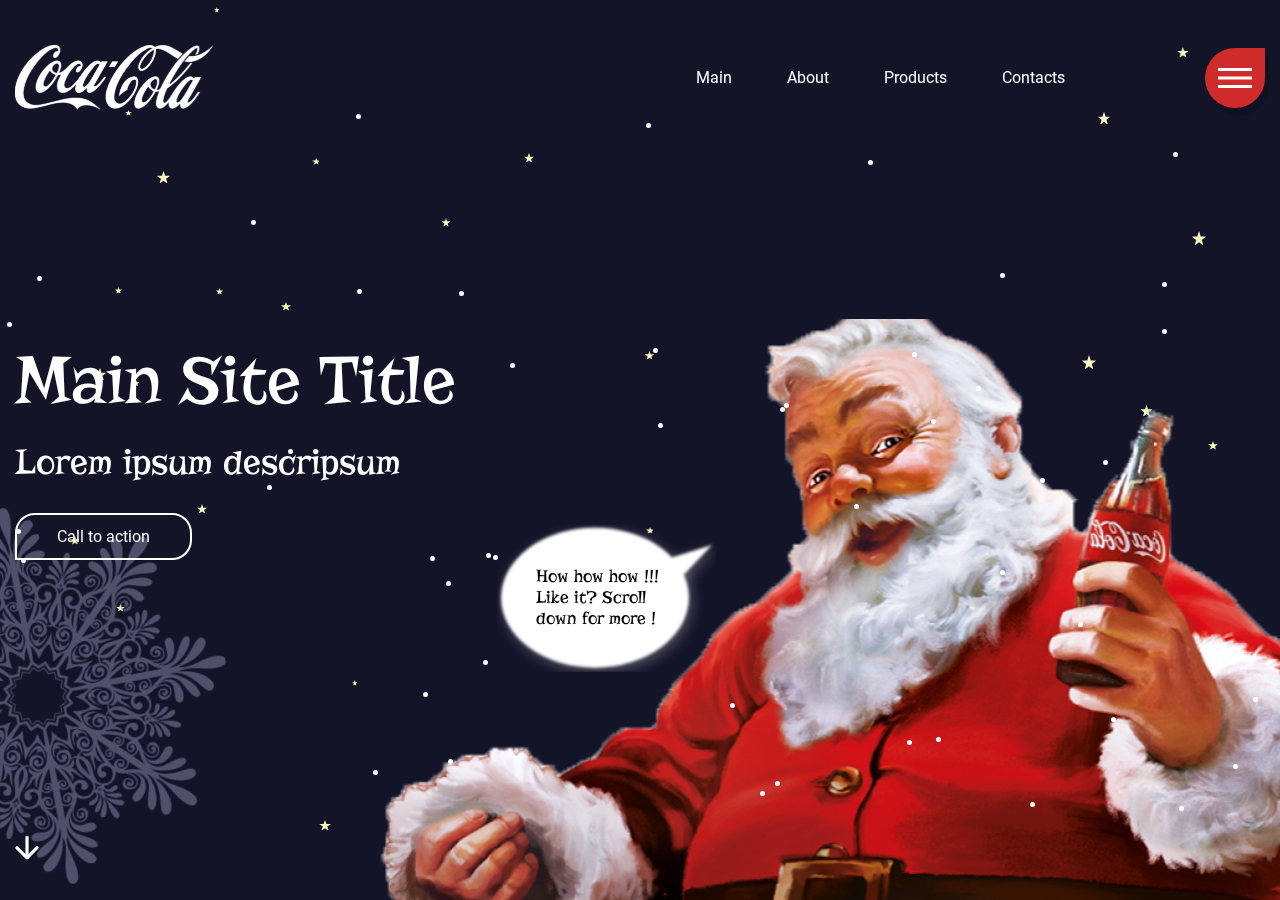
==== commit 2c22e174: "munu" ====
--- a/index.html
+++ b/index.html
@@ -6,7 +6,7 @@
 	<meta charset="UTF-8">
 	<meta http-equiv="X-UA-Compatible" content="IE=edge">
 	<meta name="viewport" content="width=device-width, initial-scale=1.0">
-	<link rel="stylesheet" href="css/main.min.css?_v=20240729211100">
+	<link rel="stylesheet" href="css/main.min.css?_v=20240729212550">
 	<title>Main Page - Coca-Cola</title>
 </head>
 
@@ -31,7 +31,7 @@
                      <a href="#first" data-text="Main">Main</a>
                   </li>
                   <li>
-                     <a href="#secont" data-text="About">About</a>
+                     <a href="#second" data-text="About">About</a>
                   </li>
                   <li>
                      <a href="#third" data-text="Products">Products</a>
@@ -297,7 +297,7 @@
 </div>
 
    </div>
-   <script src="js/app.min.js?_v=20240729211100"></script>
+   <script src="js/app.min.js?_v=20240729212550"></script>
 </body>
 
 </html>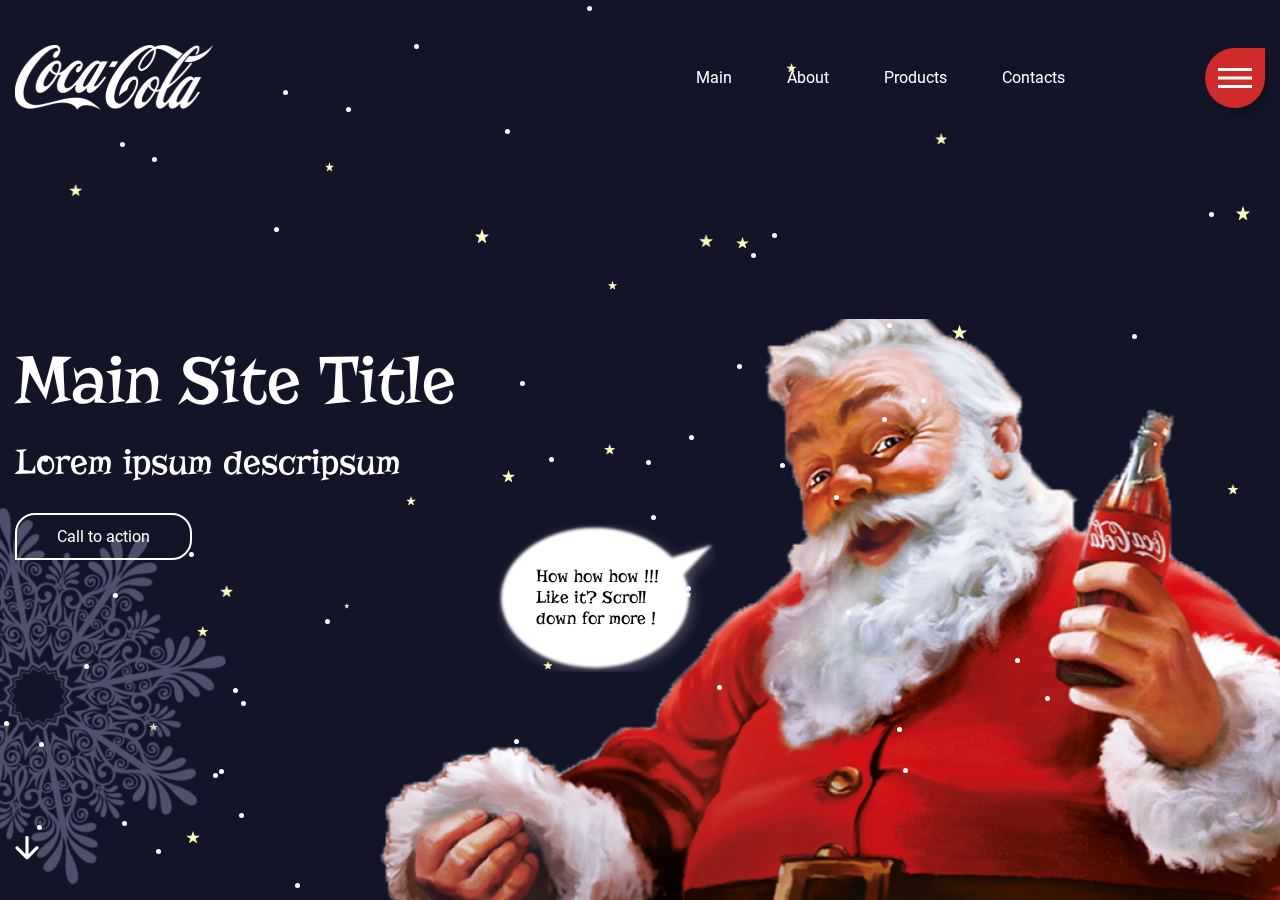
==== commit ec36638d: "work width svg" ====
--- a/index.html
+++ b/index.html
@@ -3,11 +3,11 @@
 
 <head>
    <!-- Все мета теги не пишу так как работаю с вордпресс. Для этого есть свои функции и плагины -->
-	<meta charset="UTF-8">
-	<meta http-equiv="X-UA-Compatible" content="IE=edge">
-	<meta name="viewport" content="width=device-width, initial-scale=1.0">
-	<link rel="stylesheet" href="css/main.min.css?_v=20240729212550">
-	<title>Main Page - Coca-Cola</title>
+   <meta charset="UTF-8">
+   <meta http-equiv="X-UA-Compatible" content="IE=edge">
+   <meta name="viewport" content="width=device-width, initial-scale=1.0">
+   <link rel="stylesheet" href="css/main.min.css?_v=20240730002026">
+   <title>Main Page - Coca-Cola</title>
 </head>
 
 <body>
@@ -16,288 +16,308 @@
 
       <!-- header -->
       <header class="header" id="header">
-   <div class="container">
-
-      <div class="header-content">
-         <!--  logo -->
-         <a href="/" class="header-content__logo" aria-label="Coca-Cola homepage">
-            <img src="img/img/logo.svg" width="198" height="65" alt="caca-cola logo" title="Coca-Cola">
-         </a>
-         <div class="header-content__menu">
-            <!-- navigation menu -->
-            <nav class="navigation">
-               <ul class="navigation__list">
-                  <li>
-                     <a href="#first" data-text="Main">Main</a>
-                  </li>
-                  <li>
-                     <a href="#second" data-text="About">About</a>
-                  </li>
-                  <li>
-                     <a href="#third" data-text="Products">Products</a>
-                  </li>
-                  <li>
-                     <a href="#second" data-text="Contacts">Contacts</a>
-                  </li>
-               </ul>
-            </nav>
-
-            <!-- burger menu -->
-            <button class="burger">
-               <a href="#mobile-menu" role="button" class="burger__menu popup-link" aria-label="Toggle Mobile Menu">
-                  <span></span>
+         <div class="container">
+
+            <div class="header-content">
+               <!--  logo -->
+               <a href="/" class="header-content__logo" aria-label="Coca-Cola homepage">
+                  <img src="img/svg/logo.svg" width="198" height="65" alt="caca-cola logo" title="Coca-Cola">
                </a>
-            </button>
+               <div class="header-content__menu">
+                  <!-- navigation menu -->
+                  <nav class="navigation">
+                     <ul class="navigation__list">
+                        <li>
+                           <a href="#first" data-text="Main">Main</a>
+                        </li>
+                        <li>
+                           <a href="#second" data-text="About">About</a>
+                        </li>
+                        <li>
+                           <a href="#third" data-text="Products">Products</a>
+                        </li>
+                        <li>
+                           <a href="#second" data-text="Contacts">Contacts</a>
+                        </li>
+                     </ul>
+                  </nav>
+
+                  <!-- burger menu -->
+                  <button class="burger">
+                     <a href="#mobile-menu" role="button" class="burger__menu popup-link"
+                        aria-label="Toggle Mobile Menu">
+                        <span></span>
+                     </a>
+                  </button>
+               </div>
+
+            </div>
+
          </div>
-
-      </div>
-
-   </div>
-</header>
+      </header>
 
       <!-- main content -->
       <main class="main">
          <!-- slider swiper -->
-<div class="slider swiper-content">
-   <div class="slider__wrapper swiper-wrapper">
-      <!-- first section -->
-      <section class="slider__slide section-hero swiper-slide" id="first">
-         <!-- animation and paralax snowflake -->
-         <div class="section-hero__snowflake" data-swiper-parallax="70%" data-swiper-parallax-duration="1100">
-            <img src="img/img/snowflake.svg" width="447" height="448" alt="snowflake icon" title="snowflake">
+         <div class="slider swiper-content">
+            <div class="slider__wrapper swiper-wrapper">
+               <!-- first section -->
+               <section class="slider__slide section-hero swiper-slide" id="first">
+                  <!-- animation and paralax snowflake -->
+                  <div class="section-hero__snowflake" data-swiper-parallax="70%" data-swiper-parallax-duration="1100">
+                     <img src="img/svg/snowflake.svg" width="447" height="448" alt="snowflake icon" title="snowflake">
+                  </div>
+                  <!-- text content for first section -->
+                  <div class="container">
+                     <div class="section-title">
+                        <div class="section-title__body">
+                           <h1 class="section-title__title">Main Site Title</h1>
+                           <div class="section-title__subtitle">Lorem ipsum descripsum</div>
+                           <div class="section-title__btn">
+                              <!-- Primary Btn -->
+                              <div class="primary-btn">
+                                 <a href="#third" class="primary-btn__link" aria-label="Call to action">Call to
+                                    action</a>
+                              </div>
+                           </div>
+                           <!-- arrow to next section -->
+                           <a href="#second" class="section-title__arrow" aria-label="Scroll down to the next section">
+                              <img src="img/svg/arrow.svg" width="24" height="24" alt="Arrow icon" title="Arrow">
+                           </a>
+                        </div>
+                     </div>
+                  </div>
+                  <!-- santa's image -->
+                  <div class="section-hero__santa">
+                     <div class="section-hero__santa-cloud anim-items anim-no-hide">
+                        <img src="img/svg/cloud.svg" width="260" height="166" alt="" title="">
+                        <div class="section-hero__santa-text"> How how how !!! Like it? Scroll down for more !</div>
+                     </div>
+                     <img src="img/img/santa.png" class="section-hero__santa-img" width="1000" height="581"
+                        alt="santa image" title="Santa Claus">
+                  </div>
+                  <!-- block for stars animation -->
+                  <div class="stars" id="stars"></div>
+               </section>
+
+               <!-- second section -->
+               <section class="slider__slide section-second swiper-slide" id="second">
+                  <!-- background for section -->
+                  <div class="section-bg">
+                     <img src="img/img/second-bg.jpg" width="1496" height="935" alt="town and mountain"
+                        title="Second Section Backgound">
+                  </div>
+                  <!-- text content for second section -->
+                  <div class="container">
+                     <div class="section-title">
+
+                        <div class="section-title__tabs-wrapper">
+                           <div class="section-title__text">
+                              <h2 class="section-title__title">At least somewhere you can feel new year atmosphere</h2>
+                              <div class="section-title__subtitle">Choose your present:</div>
+                              <!-- tabs buttons -->
+                              <div class="section-title__tab tab">
+                                 <div class="tab__item tab-button tab-active" data-tab-name="sock">
+                                    <picture>
+                                       <source srcset="img/img/new-year-sock-1.webp" type="image/webp"><img
+                                          src="img/img/new-year-sock-1.png" width="69" height="121" alt="sock image"
+                                          title="">
+                                    </picture>
+                                 </div>
+
+                                 <div class="tab__item tab-button" data-tab-name="caps">
+                                    <picture>
+                                       <source srcset="img/img/new-year-sock-2.webp" type="image/webp"><img
+                                          src="img/img/new-year-sock-2.png" width="123" height="93" alt="cap image"
+                                          title="">
+                                    </picture>
+                                 </div>
+
+                                 <div class="tab__item tab-button" data-tab-name="back">
+                                    <picture>
+                                       <source srcset="img/img/new-year-sock-3.webp" type="image/webp"><img
+                                          src="img/img/new-year-sock-3.png" width="100" height="100" alt="back image"
+                                          title="">
+                                    </picture>
+                                 </div>
+                              </div>
+                           </div>
+
+                           <!-- tabs blocks -->
+                           <div class="section-title__blocks block">
+                              <!-- tab blocks1 -->
+                              <div class="block__item tab-block tab-active sock">
+                                 <div class="block__inner">
+                                    <div class="block__text">
+                                       <h3 class="block__text-title">Best sock ever</h3>
+                                       <div class="block__text-body">Reuglar sock have no present inside Lorem Ipsum is
+                                          simply
+                                          dumm y
+                                          text of the printing and types etting industry. Lorem</div>
+                                    </div>
+                                    <div class="block__img">
+                                       <img src="img/img/new-year-sock-1.png" width="70" height="120"
+                                          alt="sock in first tab" title="">
+                                    </div>
+                                 </div>
+                              </div>
+                              <!-- tab blocks2 -->
+                              <div class="block__item tab-block caps">
+                                 <div class="block__inner">
+                                    <div class="block__text">
+                                       <h3 class="block__text-title">Best sock ever2</h3>
+                                       <div class="block__text-body">Reuglar sock have no present inside Lorem Ipsum is
+                                          simply
+                                          dumm y
+                                          text of the printing and types etting industry. Lorem</div>
+                                    </div>
+                                    <div class="block__img">
+                                       <img src="img/img/new-year-sock-2.png" width="123" height="93"
+                                          alt="cap in second tab" title="">
+                                    </div>
+                                 </div>
+                              </div>
+                              <!-- tab blocks3 -->
+                              <div class="block__item tab-block back">
+                                 <div class="block__inner">
+                                    <div class="block__text">
+                                       <h3 class="block__text-title">Best sock ever3</h3>
+                                       <div class="block__text-body">Reuglar sock have no present inside Lorem Ipsum is
+                                          simply
+                                          dumm y
+                                          text of the printing and types etting industry. Lorem</div>
+                                    </div>
+                                    <div class="block__img">
+                                       <img src="img/img/new-year-sock-3.png" width="100" height="100"
+                                          alt="bag in third tab" title="">
+                                    </div>
+                                 </div>
+                              </div>
+                           </div>
+                        </div>
+
+                     </div>
+                  </div>
+               </section>
+
+               <!-- third section -->
+               <section class="slider__slide section-third swiper-slide" id="third">
+                  <!-- background for section -->
+                  <div class="section-bg">
+                     <picture>
+                        <source srcset="img/img/third-bg.webp" type="image/webp"><img src="img/img/third-bg.jpg"
+                           width="1441" height="887" alt="deer in the snow" title="">
+                     </picture>
+                  </div>
+                  <!-- text content for third section -->
+                  <div class="container">
+                     <div class="section-title">
+                        <div class="section-title__body">
+                           <h2 class="section-title__title">Write us <br> for real presents</h2>
+
+                           <!-- Form -->
+                           <form action="#" method="post" class="form" id="form">
+
+                              <!-- form input -->
+                              <div class="form__wrapper">
+                                 <div class="form__label-block">
+                                    <input class="form__input" placeholder="Name">
+                                 </div>
+
+                                 <div class="form__label-block">
+                                    <input class="form__input" placeholder="Phone">
+                                 </div>
+
+                                 <div class="form__label-block smooth-block">
+                                    <div class="form__input smooth-header" placeholder="Name">Gender</div>
+                                    <div class="form__list-block smooth-list">
+                                       <ul class="form__list">
+                                          <li class="form__item smooth-item">Boy</li>
+                                          <li class="form__item smooth-item">Girl</li>
+                                       </ul>
+                                    </div>
+                                 </div>
+
+                                 <div class="form__label-block">
+                                    <input class="form__input" placeholder="Email">
+                                 </div>
+
+                                 <div class="form__label-block">
+                                    <textarea class="form__input" placeholder="Your witsh"></textarea>
+                                 </div>
+                              </div>
+
+                              <!-- checkbox -->
+                              <div class="checkbox">
+                                 <label class="checkbox__label">
+                                    <input type="checkbox" class="checkbox__input">
+                                    <span class="checkbox__span"></span>
+                                    <div>Whant Coca-cola with present ?</div>
+                                 </label>
+                              </div>
+
+                              <!-- button -->
+                              <div class="form__btn">
+                                 <div class="primary-btn">
+                                    <button aria-label="Send" class="primary-btn__link">Send</button>
+                                 </div>
+                              </div>
+                           </form>
+                        </div>
+                     </div>
+                  </div>
+
+               </section>
+            </div>
          </div>
-         <!-- text content for first section -->
+      </main>
+
+      <!-- footer -->
+      <footer class="footer">
          <div class="container">
-            <div class="section-title">
-               <div class="section-title__body">
-                  <h1 class="section-title__title">Main Site Title</h1>
-                  <div class="section-title__subtitle">Lorem ipsum descripsum</div>
-                  <div class="section-title__btn">
-                     <!-- Primary Btn -->
-                     <div class="primary-btn">
-                        <a href="#third" class="primary-btn__link" aria-label="Call to action">Call to action</a>
-                     </div>
-                  </div>
-                  <!-- arrow to next section -->
-                  <a href="#second" class="section-title__arrow" aria-label="Scroll down to the next section">
-                     <img src="img/img/arrow.svg" width="24" height="24" alt="Arrow icon" title="Arrow">
-                  </a>
+
+
+
+         </div>
+      </footer>
+
+
+
+      <!-- popup -->
+      <div class="popup-wrapper menu-mobile" id="mobile-menu">
+         <div class="popup-wrapper__container menu-mobile__container">
+
+            <div class="popup popup-container">
+
+               <!-- close popup -->
+               <div class="popup__close">
+                  <a href="#header" class="popup__close-link close-popup"></a>
+               </div>
+
+               <!-- popup content -->
+               <div class="mobile-menu">
+                  <ul class="mobile-menu__list">
+                     <li>
+                        <a href="#first" data-text="Main">Main</a>
+                     </li>
+                     <li>
+                        <a href="#second" data-text="About">About</a>
+                     </li>
+                     <li>
+                        <a href="#third" data-text="Products">Products</a>
+                     </li>
+                     <li>
+                        <a href="#second" data-text="Contacts">Contacts</a>
+                     </li>
+                  </ul>
                </div>
             </div>
-         </div>
-         <!-- santa's image -->
-         <div class="section-hero__santa">
-            <div class="section-hero__santa-cloud anim-items anim-no-hide">
-               <img src="img/img/cloud.svg" width="260" height="166" alt="" title="">
-               <div class="section-hero__santa-text"> How how how !!! Like it? Scroll down for more !</div>
-            </div>
-            <img src="img/img/santa.png" class="section-hero__santa-img" width="1000" height="581" alt="santa image"
-               title="Santa Claus">
-         </div>
-         <!-- block for stars animation -->
-         <div class="stars" id="stars"></div>
-      </section>
-
-      <!-- second section -->
-      <section class="slider__slide section-second swiper-slide" id="second">
-         <!-- background for section -->
-         <div class="section-bg">
-            <img src="img/img/second-bg.jpg" width="1496" height="935" alt="town and mountain"
-               title="Second Section Backgound">
-         </div>
-         <!-- text content for second section -->
-         <div class="container">
-            <div class="section-title">
-
-               <div class="section-title__tabs-wrapper">
-                  <div class="section-title__text">
-                     <h2 class="section-title__title">At least somewhere you can feel new year atmosphere</h2>
-                     <div class="section-title__subtitle">Choose your present:</div>
-                     <!-- tabs buttons -->
-                     <div class="section-title__tab tab">
-                        <div class="tab__item tab-button tab-active" data-tab-name="sock">
-                           <picture><source srcset="img/img/new-year-sock-1.webp" type="image/webp"><img src="img/img/new-year-sock-1.png" width="69" height="121" alt="sock image" title=""></picture>
-                        </div>
-
-                        <div class="tab__item tab-button" data-tab-name="caps">
-                           <picture><source srcset="img/img/new-year-sock-2.webp" type="image/webp"><img src="img/img/new-year-sock-2.png" width="123" height="93" alt="cap image" title=""></picture>
-                        </div>
-
-                        <div class="tab__item tab-button" data-tab-name="back">
-                           <picture><source srcset="img/img/new-year-sock-3.webp" type="image/webp"><img src="img/img/new-year-sock-3.png" width="100" height="100" alt="back image" title=""></picture>
-                        </div>
-                     </div>
-                  </div>
-
-                  <!-- tabs blocks -->
-                  <div class="section-title__blocks block">
-                     <!-- tab blocks1 -->
-                     <div class="block__item tab-block tab-active sock">
-                        <div class="block__inner">
-                           <div class="block__text">
-                              <h3 class="block__text-title">Best sock ever</h3>
-                              <div class="block__text-body">Reuglar sock have no present inside Lorem Ipsum is simply
-                                 dumm y
-                                 text of the printing and types etting industry. Lorem</div>
-                           </div>
-                           <div class="block__img">
-                              <img src="img/img/new-year-sock-1.png" width="70" height="120" alt="sock in first tab"
-                                 title="">
-                           </div>
-                        </div>
-                     </div>
-                     <!-- tab blocks2 -->
-                     <div class="block__item tab-block caps">
-                        <div class="block__inner">
-                           <div class="block__text">
-                              <h3 class="block__text-title">Best sock ever2</h3>
-                              <div class="block__text-body">Reuglar sock have no present inside Lorem Ipsum is simply
-                                 dumm y
-                                 text of the printing and types etting industry. Lorem</div>
-                           </div>
-                           <div class="block__img">
-                              <img src="img/img/new-year-sock-2.png" width="123" height="93" alt="cap in second tab"
-                                 title="">
-                           </div>
-                        </div>
-                     </div>
-                     <!-- tab blocks3 -->
-                     <div class="block__item tab-block back">
-                        <div class="block__inner">
-                           <div class="block__text">
-                              <h3 class="block__text-title">Best sock ever3</h3>
-                              <div class="block__text-body">Reuglar sock have no present inside Lorem Ipsum is simply
-                                 dumm y
-                                 text of the printing and types etting industry. Lorem</div>
-                           </div>
-                           <div class="block__img">
-                              <img src="img/img/new-year-sock-3.png" width="100" height="100" alt="bag in third tab"
-                                 title="">
-                           </div>
-                        </div>
-                     </div>
-                  </div>
-               </div>
-
-            </div>
-         </div>
-      </section>
-
-      <!-- third section -->
-      <section class="slider__slide section-third swiper-slide" id="third">
-         <!-- background for section -->
-         <div class="section-bg">
-            <picture><source srcset="img/img/third-bg.webp" type="image/webp"><img src="img/img/third-bg.jpg" width="1441" height="887" alt="deer in the snow" title=""></picture>
-         </div>
-         <!-- text content for third section -->
-         <div class="container">
-            <div class="section-title">
-               <div class="section-title__body">
-                  <h2 class="section-title__title">Write us <br> for real presents</h2>
-
-                  <!-- Form -->
-                  <form action="#" method="post" class="form" id="form">
-
-                     <!-- form input -->
-                     <div class="form__wrapper">
-                        <div class="form__label-block">
-                           <input class="form__input" placeholder="Name">
-                        </div>
-
-                        <div class="form__label-block">
-                           <input class="form__input" placeholder="Phone">
-                        </div>
-
-                        <div class="form__label-block smooth-block">
-                           <div class="form__input smooth-header" placeholder="Name">Gender</div>
-                           <div class="form__list-block smooth-list">
-                              <ul class="form__list">
-                                 <li class="form__item smooth-item">Boy</li>
-                                 <li class="form__item smooth-item">Girl</li>
-                              </ul>
-                           </div>
-                        </div>
-
-                        <div class="form__label-block">
-                           <input class="form__input" placeholder="Email">
-                        </div>
-
-                        <div class="form__label-block">
-                           <textarea class="form__input" placeholder="Your witsh"></textarea>
-                        </div>
-                     </div>
-
-                     <!-- checkbox -->
-                     <div class="checkbox">
-                        <label class="checkbox__label">
-                           <input type="checkbox" class="checkbox__input">
-                           <span class="checkbox__span"></span>
-                           <div>Whant Coca-cola with present ?</div>
-                        </label>
-                     </div>
-
-                     <!-- button -->
-                     <div class="form__btn">
-                        <div class="primary-btn">
-                           <button aria-label="Send" class="primary-btn__link">Send</button>
-                        </div>
-                     </div>
-                  </form>
-               </div>
-            </div>
-         </div>
-
-      </section>
-   </div>
-</div>
-      </main>
-
-      <!-- footer -->
-      <footer class="footer">
-	<div class="container">
-
-		
-
-	</div>
-</footer>
-
-
-
-      <!-- popup -->
-<div class="popup-wrapper menu-mobile" id="mobile-menu">
-   <div class="popup-wrapper__container menu-mobile__container">
-
-      <div class="popup popup-container">
-
-         <!-- close popup -->
-         <div class="popup__close">
-            <a href="#header" class="popup__close-link close-popup"></a>
-         </div>
-
-         <!-- popup content -->
-         <div class="mobile-menu">
-            <ul class="mobile-menu__list">
-               <li>
-                  <a href="#first" data-text="Main">Main</a>
-               </li>
-               <li>
-                  <a href="#second" data-text="About">About</a>
-               </li>
-               <li>
-                  <a href="#third" data-text="Products">Products</a>
-               </li>
-               <li>
-                  <a href="#second" data-text="Contacts">Contacts</a>
-               </li>
-            </ul>
+
          </div>
       </div>
 
    </div>
-</div>
-
-   </div>
-   <script src="js/app.min.js?_v=20240729212550"></script>
+   <script src="js/app.min.js?_v=20240730002026"></script>
 </body>
 
 </html>--- a/css/main.min.css
+++ b/css/main.min.css
@@ -1 +1 @@
-@charset "UTF-8";@font-face{font-family:Risque;font-display:swap;src:url(../fonts/Risque-Regular.woff2) format("woff2"),url(../fonts/Risque-Regular.woff) format("woff");font-weight:400;font-style:normal}@font-face{font-family:Roboto;font-display:swap;src:url(../fonts/Roboto-Regular.woff2) format("woff2"),url(../fonts/Roboto-Regular.woff) format("woff");font-weight:400;font-style:normal}@font-face{font-family:swiper-icons;src:url("data:application/font-woff;charset=utf-8;base64, [base64]//wADZ2x5ZgAAAywAAADMAAAD2MHtryVoZWFkAAABbAAAADAAAAA2E2+eoWhoZWEAAAGcAAAAHwAAACQC9gDzaG10eAAAAigAAAAZAAAArgJkABFsb2NhAAAC0AAAAFoAAABaFQAUGG1heHAAAAG8AAAAHwAAACAAcABAbmFtZQAAA/gAAAE5AAACXvFdBwlwb3N0AAAFNAAAAGIAAACE5s74hXjaY2BkYGAAYpf5Hu/j+W2+MnAzMYDAzaX6QjD6/4//Bxj5GA8AuRwMYGkAPywL13jaY2BkYGA88P8Agx4j+/8fQDYfA1AEBWgDAIB2BOoAeNpjYGRgYNBh4GdgYgABEMnIABJzYNADCQAACWgAsQB42mNgYfzCOIGBlYGB0YcxjYGBwR1Kf2WQZGhhYGBiYGVmgAFGBiQQkOaawtDAoMBQxXjg/wEGPcYDDA4wNUA2CCgwsAAAO4EL6gAAeNpj2M0gyAACqxgGNWBkZ2D4/wMA+xkDdgAAAHjaY2BgYGaAYBkGRgYQiAHyGMF8FgYHIM3DwMHABGQrMOgyWDLEM1T9/w8UBfEMgLzE////P/5//f/V/xv+r4eaAAeMbAxwIUYmIMHEgKYAYjUcsDAwsLKxc3BycfPw8jEQA/[base64]/uznmfPFBNODM2K7MTQ45YEAZqGP81AmGGcF3iPqOop0r1SPTaTbVkfUe4HXj97wYE+yNwWYxwWu4v1ugWHgo3S1XdZEVqWM7ET0cfnLGxWfkgR42o2PvWrDMBSFj/IHLaF0zKjRgdiVMwScNRAoWUoH78Y2icB/yIY09An6AH2Bdu/UB+yxopYshQiEvnvu0dURgDt8QeC8PDw7Fpji3fEA4z/PEJ6YOB5hKh4dj3EvXhxPqH/SKUY3rJ7srZ4FZnh1PMAtPhwP6fl2PMJMPDgeQ4rY8YT6Gzao0eAEA409DuggmTnFnOcSCiEiLMgxCiTI6Cq5DZUd3Qmp10vO0LaLTd2cjN4fOumlc7lUYbSQcZFkutRG7g6JKZKy0RmdLY680CDnEJ+UMkpFFe1RN7nxdVpXrC4aTtnaurOnYercZg2YVmLN/d/gczfEimrE/fs/bOuq29Zmn8tloORaXgZgGa78yO9/cnXm2BpaGvq25Dv9S4E9+5SIc9PqupJKhYFSSl47+Qcr1mYNAAAAeNptw0cKwkAAAMDZJA8Q7OUJvkLsPfZ6zFVERPy8qHh2YER+3i/BP83vIBLLySsoKimrqKqpa2hp6+jq6RsYGhmbmJqZSy0sraxtbO3sHRydnEMU4uR6yx7JJXveP7WrDycAAAAAAAH//wACeNpjYGRgYOABYhkgZgJCZgZNBkYGLQZtIJsFLMYAAAw3ALgAeNolizEKgDAQBCchRbC2sFER0YD6qVQiBCv/H9ezGI6Z5XBAw8CBK/m5iQQVauVbXLnOrMZv2oLdKFa8Pjuru2hJzGabmOSLzNMzvutpB3N42mNgZGBg4GKQYzBhYMxJLMlj4GBgAYow/P/PAJJhLM6sSoWKfWCAAwDAjgbRAAB42mNgYGBkAIIbCZo5IPrmUn0hGA0AO8EFTQAA");font-weight:400;font-style:normal}:root{--swiper-theme-color:#007aff}:host{position:relative;display:block;margin-left:auto;margin-right:auto;z-index:1}.swiper{margin-left:auto;margin-right:auto;position:relative;overflow:hidden;list-style:none;padding:0;z-index:1;display:block}.swiper-vertical>.swiper-wrapper{-webkit-box-orient:vertical;-webkit-box-direction:normal;-ms-flex-direction:column;flex-direction:column}.swiper-wrapper{position:relative;width:100%;height:100%;z-index:1;display:-webkit-box;display:-ms-flexbox;display:flex;-webkit-transition-property:-webkit-transform;transition-property:-webkit-transform;transition-property:transform;transition-property:transform,-webkit-transform;-webkit-transition-timing-function:var(--swiper-wrapper-transition-timing-function,initial);transition-timing-function:var(--swiper-wrapper-transition-timing-function,initial);-webkit-box-sizing:content-box;box-sizing:content-box}.swiper-android .swiper-slide,.swiper-ios .swiper-slide,.swiper-wrapper{-webkit-transform:translate3d(0,0,0);transform:translate3d(0,0,0)}.swiper-horizontal{-ms-touch-action:pan-y;touch-action:pan-y}.swiper-vertical{-ms-touch-action:pan-x;touch-action:pan-x}.swiper-slide{-ms-flex-negative:0;flex-shrink:0;width:100%;height:100%;position:relative;-webkit-transition-property:-webkit-transform;transition-property:-webkit-transform;transition-property:transform;transition-property:transform,-webkit-transform;display:block}.swiper-slide-invisible-blank{visibility:hidden}.swiper-autoheight,.swiper-autoheight .swiper-slide{height:auto}.swiper-autoheight .swiper-wrapper{-webkit-box-align:start;-ms-flex-align:start;align-items:flex-start;-webkit-transition-property:height,-webkit-transform;transition-property:height,-webkit-transform;transition-property:transform,height;transition-property:transform,height,-webkit-transform}.swiper-backface-hidden .swiper-slide{-webkit-transform:translateZ(0);transform:translateZ(0);-webkit-backface-visibility:hidden;backface-visibility:hidden}.swiper-3d.swiper-css-mode .swiper-wrapper{-webkit-perspective:1200px;perspective:1200px}.swiper-3d .swiper-wrapper{-webkit-transform-style:preserve-3d;transform-style:preserve-3d}.swiper-3d{-webkit-perspective:1200px;perspective:1200px}.swiper-3d .swiper-cube-shadow,.swiper-3d .swiper-slide{-webkit-transform-style:preserve-3d;transform-style:preserve-3d}.swiper-css-mode>.swiper-wrapper{overflow:auto;scrollbar-width:none;-ms-overflow-style:none}.swiper-css-mode>.swiper-wrapper::-webkit-scrollbar{display:none}.swiper-css-mode>.swiper-wrapper>.swiper-slide{scroll-snap-align:start start}.swiper-css-mode.swiper-horizontal>.swiper-wrapper{-ms-scroll-snap-type:x mandatory;scroll-snap-type:x mandatory}.swiper-css-mode.swiper-vertical>.swiper-wrapper{-ms-scroll-snap-type:y mandatory;scroll-snap-type:y mandatory}.swiper-css-mode.swiper-free-mode>.swiper-wrapper{-ms-scroll-snap-type:none;scroll-snap-type:none}.swiper-css-mode.swiper-free-mode>.swiper-wrapper>.swiper-slide{scroll-snap-align:none}.swiper-css-mode.swiper-centered>.swiper-wrapper::before{content:"";-ms-flex-negative:0;flex-shrink:0;-webkit-box-ordinal-group:10000;-ms-flex-order:9999;order:9999}.swiper-css-mode.swiper-centered>.swiper-wrapper>.swiper-slide{scroll-snap-align:center center;scroll-snap-stop:always}.swiper-css-mode.swiper-centered.swiper-horizontal>.swiper-wrapper>.swiper-slide:first-child{-webkit-margin-start:var(--swiper-centered-offset-before);margin-inline-start:var(--swiper-centered-offset-before)}.swiper-css-mode.swiper-centered.swiper-horizontal>.swiper-wrapper::before{height:100%;min-height:1px;width:var(--swiper-centered-offset-after)}.swiper-css-mode.swiper-centered.swiper-vertical>.swiper-wrapper>.swiper-slide:first-child{-webkit-margin-before:var(--swiper-centered-offset-before);margin-block-start:var(--swiper-centered-offset-before)}.swiper-css-mode.swiper-centered.swiper-vertical>.swiper-wrapper::before{width:100%;min-width:1px;height:var(--swiper-centered-offset-after)}.swiper-3d .swiper-slide-shadow,.swiper-3d .swiper-slide-shadow-bottom,.swiper-3d .swiper-slide-shadow-left,.swiper-3d .swiper-slide-shadow-right,.swiper-3d .swiper-slide-shadow-top{position:absolute;left:0;top:0;width:100%;height:100%;pointer-events:none;z-index:10}.swiper-3d .swiper-slide-shadow{background:rgba(0,0,0,.15)}.swiper-3d .swiper-slide-shadow-left{background-image:-webkit-gradient(linear,right top,left top,from(rgba(0,0,0,.5)),to(rgba(0,0,0,0)));background-image:linear-gradient(to left,rgba(0,0,0,.5),rgba(0,0,0,0))}.swiper-3d .swiper-slide-shadow-right{background-image:-webkit-gradient(linear,left top,right top,from(rgba(0,0,0,.5)),to(rgba(0,0,0,0)));background-image:linear-gradient(to right,rgba(0,0,0,.5),rgba(0,0,0,0))}.swiper-3d .swiper-slide-shadow-top{background-image:-webkit-gradient(linear,left bottom,left top,from(rgba(0,0,0,.5)),to(rgba(0,0,0,0)));background-image:linear-gradient(to top,rgba(0,0,0,.5),rgba(0,0,0,0))}.swiper-3d .swiper-slide-shadow-bottom{background-image:-webkit-gradient(linear,left top,left bottom,from(rgba(0,0,0,.5)),to(rgba(0,0,0,0)));background-image:linear-gradient(to bottom,rgba(0,0,0,.5),rgba(0,0,0,0))}.swiper-lazy-preloader{width:42px;height:42px;position:absolute;left:50%;top:50%;margin-left:-21px;margin-top:-21px;z-index:10;-webkit-transform-origin:50%;-ms-transform-origin:50%;transform-origin:50%;-webkit-box-sizing:border-box;box-sizing:border-box;border:4px solid var(--swiper-preloader-color,var(--swiper-theme-color));border-radius:50%;border-top-color:transparent}.swiper-watch-progress .swiper-slide-visible .swiper-lazy-preloader,.swiper:not(.swiper-watch-progress) .swiper-lazy-preloader{-webkit-animation:swiper-preloader-spin 1s infinite linear;animation:swiper-preloader-spin 1s infinite linear}.swiper-lazy-preloader-white{--swiper-preloader-color:#fff}.swiper-lazy-preloader-black{--swiper-preloader-color:#000}@-webkit-keyframes swiper-preloader-spin{0%{-webkit-transform:rotate(0);transform:rotate(0)}100%{-webkit-transform:rotate(360deg);transform:rotate(360deg)}}@keyframes swiper-preloader-spin{0%{-webkit-transform:rotate(0);transform:rotate(0)}100%{-webkit-transform:rotate(360deg);transform:rotate(360deg)}}.swiper-virtual .swiper-slide{-webkit-backface-visibility:hidden;-webkit-transform:translateZ(0);transform:translateZ(0)}.swiper-virtual.swiper-css-mode .swiper-wrapper::after{content:"";position:absolute;left:0;top:0;pointer-events:none}.swiper-virtual.swiper-css-mode.swiper-horizontal .swiper-wrapper::after{height:1px;width:var(--swiper-virtual-size)}.swiper-virtual.swiper-css-mode.swiper-vertical .swiper-wrapper::after{width:1px;height:var(--swiper-virtual-size)}:root{--swiper-navigation-size:44px}.swiper-button-next,.swiper-button-prev{position:absolute;top:var(--swiper-navigation-top-offset,50%);width:calc(var(--swiper-navigation-size)/ 44 * 27);height:var(--swiper-navigation-size);margin-top:calc(0px - (var(--swiper-navigation-size)/ 2));z-index:10;cursor:pointer;display:-webkit-box;display:-ms-flexbox;display:flex;-webkit-box-align:center;-ms-flex-align:center;align-items:center;-webkit-box-pack:center;-ms-flex-pack:center;justify-content:center;color:var(--swiper-navigation-color,var(--swiper-theme-color))}.swiper-button-next.swiper-button-disabled,.swiper-button-prev.swiper-button-disabled{opacity:.35;cursor:auto;pointer-events:none}.swiper-button-next.swiper-button-hidden,.swiper-button-prev.swiper-button-hidden{opacity:0;cursor:auto;pointer-events:none}.swiper-navigation-disabled .swiper-button-next,.swiper-navigation-disabled .swiper-button-prev{display:none!important}.swiper-button-next svg,.swiper-button-prev svg{width:100%;height:100%;-o-object-fit:contain;object-fit:contain;-webkit-transform-origin:center;-ms-transform-origin:center;transform-origin:center}.swiper-rtl .swiper-button-next svg,.swiper-rtl .swiper-button-prev svg{-webkit-transform:rotate(180deg);-ms-transform:rotate(180deg);transform:rotate(180deg)}.swiper-button-prev,.swiper-rtl .swiper-button-next{left:var(--swiper-navigation-sides-offset,10px);right:auto}.swiper-button-next,.swiper-rtl .swiper-button-prev{right:var(--swiper-navigation-sides-offset,10px);left:auto}.swiper-button-lock{display:none}.swiper-button-next:after,.swiper-button-prev:after{font-family:swiper-icons;font-size:var(--swiper-navigation-size);text-transform:none!important;letter-spacing:0;font-variant:initial;line-height:1}.swiper-button-prev:after,.swiper-rtl .swiper-button-next:after{content:"prev"}.swiper-button-next,.swiper-rtl .swiper-button-prev{right:var(--swiper-navigation-sides-offset,10px);left:auto}.swiper-button-next:after,.swiper-rtl .swiper-button-prev:after{content:"next"}.swiper-pagination{position:absolute;text-align:center;-webkit-transition:.3s opacity;transition:.3s opacity;-webkit-transform:translate3d(0,0,0);transform:translate3d(0,0,0);z-index:10}.swiper-pagination.swiper-pagination-hidden{opacity:0}.swiper-pagination-disabled>.swiper-pagination,.swiper-pagination.swiper-pagination-disabled{display:none!important}.swiper-horizontal>.swiper-pagination-bullets,.swiper-pagination-bullets.swiper-pagination-horizontal,.swiper-pagination-custom,.swiper-pagination-fraction{bottom:var(--swiper-pagination-bottom,8px);top:var(--swiper-pagination-top,auto);left:0;width:100%}.swiper-pagination-bullets-dynamic{overflow:hidden;font-size:0}.swiper-pagination-bullets-dynamic .swiper-pagination-bullet{-webkit-transform:scale(.33);-ms-transform:scale(.33);transform:scale(.33);position:relative}.swiper-pagination-bullets-dynamic .swiper-pagination-bullet-active{-webkit-transform:scale(1);-ms-transform:scale(1);transform:scale(1)}.swiper-pagination-bullets-dynamic .swiper-pagination-bullet-active-main{-webkit-transform:scale(1);-ms-transform:scale(1);transform:scale(1)}.swiper-pagination-bullets-dynamic .swiper-pagination-bullet-active-prev{-webkit-transform:scale(.66);-ms-transform:scale(.66);transform:scale(.66)}.swiper-pagination-bullets-dynamic .swiper-pagination-bullet-active-prev-prev{-webkit-transform:scale(.33);-ms-transform:scale(.33);transform:scale(.33)}.swiper-pagination-bullets-dynamic .swiper-pagination-bullet-active-next{-webkit-transform:scale(.66);-ms-transform:scale(.66);transform:scale(.66)}.swiper-pagination-bullets-dynamic .swiper-pagination-bullet-active-next-next{-webkit-transform:scale(.33);-ms-transform:scale(.33);transform:scale(.33)}.swiper-pagination-bullet{width:var(--swiper-pagination-bullet-width,var(--swiper-pagination-bullet-size,8px));height:var(--swiper-pagination-bullet-height,var(--swiper-pagination-bullet-size,8px));display:inline-block;border-radius:var(--swiper-pagination-bullet-border-radius,50%);background:var(--swiper-pagination-bullet-inactive-color,#000);opacity:var(--swiper-pagination-bullet-inactive-opacity,.2)}button.swiper-pagination-bullet{border:none;margin:0;padding:0;-webkit-box-shadow:none;box-shadow:none;-webkit-appearance:none;-moz-appearance:none;appearance:none}.swiper-pagination-clickable .swiper-pagination-bullet{cursor:pointer}.swiper-pagination-bullet:only-child{display:none!important}.swiper-pagination-bullet-active{opacity:var(--swiper-pagination-bullet-opacity,1);background:var(--swiper-pagination-color,var(--swiper-theme-color))}.swiper-pagination-vertical.swiper-pagination-bullets,.swiper-vertical>.swiper-pagination-bullets{right:var(--swiper-pagination-right,8px);left:var(--swiper-pagination-left,auto);top:50%;-webkit-transform:translate3d(0,-50%,0);transform:translate3d(0,-50%,0)}.swiper-pagination-vertical.swiper-pagination-bullets .swiper-pagination-bullet,.swiper-vertical>.swiper-pagination-bullets .swiper-pagination-bullet{margin:var(--swiper-pagination-bullet-vertical-gap,6px) 0;display:block}.swiper-pagination-vertical.swiper-pagination-bullets.swiper-pagination-bullets-dynamic,.swiper-vertical>.swiper-pagination-bullets.swiper-pagination-bullets-dynamic{top:50%;-webkit-transform:translateY(-50%);-ms-transform:translateY(-50%);transform:translateY(-50%);width:8px}.swiper-pagination-vertical.swiper-pagination-bullets.swiper-pagination-bullets-dynamic .swiper-pagination-bullet,.swiper-vertical>.swiper-pagination-bullets.swiper-pagination-bullets-dynamic .swiper-pagination-bullet{display:inline-block;-webkit-transition:.2s top,.2s -webkit-transform;transition:.2s top,.2s -webkit-transform;transition:.2s transform,.2s top;transition:.2s transform,.2s top,.2s -webkit-transform}.swiper-horizontal>.swiper-pagination-bullets .swiper-pagination-bullet,.swiper-pagination-horizontal.swiper-pagination-bullets .swiper-pagination-bullet{margin:0 var(--swiper-pagination-bullet-horizontal-gap,4px)}.swiper-horizontal>.swiper-pagination-bullets.swiper-pagination-bullets-dynamic,.swiper-pagination-horizontal.swiper-pagination-bullets.swiper-pagination-bullets-dynamic{left:50%;-webkit-transform:translateX(-50%);-ms-transform:translateX(-50%);transform:translateX(-50%);white-space:nowrap}.swiper-horizontal>.swiper-pagination-bullets.swiper-pagination-bullets-dynamic .swiper-pagination-bullet,.swiper-pagination-horizontal.swiper-pagination-bullets.swiper-pagination-bullets-dynamic .swiper-pagination-bullet{-webkit-transition:.2s left,.2s -webkit-transform;transition:.2s left,.2s -webkit-transform;transition:.2s transform,.2s left;transition:.2s transform,.2s left,.2s -webkit-transform}.swiper-horizontal.swiper-rtl>.swiper-pagination-bullets-dynamic .swiper-pagination-bullet{-webkit-transition:.2s right,.2s -webkit-transform;transition:.2s right,.2s -webkit-transform;transition:.2s transform,.2s right;transition:.2s transform,.2s right,.2s -webkit-transform}.swiper-pagination-fraction{color:var(--swiper-pagination-fraction-color,inherit)}.swiper-pagination-progressbar{background:var(--swiper-pagination-progressbar-bg-color,rgba(0,0,0,.25));position:absolute}.swiper-pagination-progressbar .swiper-pagination-progressbar-fill{background:var(--swiper-pagination-color,var(--swiper-theme-color));position:absolute;left:0;top:0;width:100%;height:100%;-webkit-transform:scale(0);-ms-transform:scale(0);transform:scale(0);-webkit-transform-origin:left top;-ms-transform-origin:left top;transform-origin:left top}.swiper-rtl .swiper-pagination-progressbar .swiper-pagination-progressbar-fill{-webkit-transform-origin:right top;-ms-transform-origin:right top;transform-origin:right top}.swiper-horizontal>.swiper-pagination-progressbar,.swiper-pagination-progressbar.swiper-pagination-horizontal,.swiper-pagination-progressbar.swiper-pagination-vertical.swiper-pagination-progressbar-opposite,.swiper-vertical>.swiper-pagination-progressbar.swiper-pagination-progressbar-opposite{width:100%;height:var(--swiper-pagination-progressbar-size,4px);left:0;top:0}.swiper-horizontal>.swiper-pagination-progressbar.swiper-pagination-progressbar-opposite,.swiper-pagination-progressbar.swiper-pagination-horizontal.swiper-pagination-progressbar-opposite,.swiper-pagination-progressbar.swiper-pagination-vertical,.swiper-vertical>.swiper-pagination-progressbar{width:var(--swiper-pagination-progressbar-size,4px);height:100%;left:0;top:0}.swiper-pagination-lock{display:none}.swiper-scrollbar{border-radius:var(--swiper-scrollbar-border-radius,10px);position:relative;-ms-touch-action:none;touch-action:none;background:var(--swiper-scrollbar-bg-color,rgba(0,0,0,.1))}.swiper-scrollbar-disabled>.swiper-scrollbar,.swiper-scrollbar.swiper-scrollbar-disabled{display:none!important}.swiper-horizontal>.swiper-scrollbar,.swiper-scrollbar.swiper-scrollbar-horizontal{position:absolute;left:var(--swiper-scrollbar-sides-offset,1%);bottom:var(--swiper-scrollbar-bottom,4px);top:var(--swiper-scrollbar-top,auto);z-index:50;height:var(--swiper-scrollbar-size,4px);width:calc(100% - 2 * var(--swiper-scrollbar-sides-offset,1%))}.swiper-scrollbar.swiper-scrollbar-vertical,.swiper-vertical>.swiper-scrollbar{position:absolute;left:var(--swiper-scrollbar-left,auto);right:var(--swiper-scrollbar-right,4px);top:var(--swiper-scrollbar-sides-offset,1%);z-index:50;width:var(--swiper-scrollbar-size,4px);height:calc(100% - 2 * var(--swiper-scrollbar-sides-offset,1%))}.swiper-scrollbar-drag{height:100%;width:100%;position:relative;background:var(--swiper-scrollbar-drag-bg-color,rgba(0,0,0,.5));border-radius:var(--swiper-scrollbar-border-radius,10px);left:0;top:0}.swiper-scrollbar-cursor-drag{cursor:move}.swiper-scrollbar-lock{display:none}.swiper-zoom-container{width:100%;height:100%;display:-webkit-box;display:-ms-flexbox;display:flex;-webkit-box-pack:center;-ms-flex-pack:center;justify-content:center;-webkit-box-align:center;-ms-flex-align:center;align-items:center;text-align:center}.swiper-zoom-container>canvas,.swiper-zoom-container>img,.swiper-zoom-container>svg{max-width:100%;max-height:100%;-o-object-fit:contain;object-fit:contain}.swiper-slide-zoomed{cursor:move;-ms-touch-action:none;touch-action:none}.swiper .swiper-notification{position:absolute;left:0;top:0;pointer-events:none;opacity:0;z-index:-1000}.swiper-free-mode>.swiper-wrapper{-webkit-transition-timing-function:ease-out;transition-timing-function:ease-out;margin:0 auto}.swiper-grid>.swiper-wrapper{-ms-flex-wrap:wrap;flex-wrap:wrap}.swiper-grid-column>.swiper-wrapper{-ms-flex-wrap:wrap;flex-wrap:wrap;-webkit-box-orient:vertical;-webkit-box-direction:normal;-ms-flex-direction:column;flex-direction:column}.swiper-fade.swiper-free-mode .swiper-slide{-webkit-transition-timing-function:ease-out;transition-timing-function:ease-out}.swiper-fade .swiper-slide{pointer-events:none;-webkit-transition-property:opacity;transition-property:opacity}.swiper-fade .swiper-slide .swiper-slide{pointer-events:none}.swiper-fade .swiper-slide-active{pointer-events:auto}.swiper-fade .swiper-slide-active .swiper-slide-active{pointer-events:auto}.swiper-cube{overflow:visible}.swiper-cube .swiper-slide{pointer-events:none;-webkit-backface-visibility:hidden;backface-visibility:hidden;z-index:1;visibility:hidden;-webkit-transform-origin:0 0;-ms-transform-origin:0 0;transform-origin:0 0;width:100%;height:100%}.swiper-cube .swiper-slide .swiper-slide{pointer-events:none}.swiper-cube.swiper-rtl .swiper-slide{-webkit-transform-origin:100% 0;-ms-transform-origin:100% 0;transform-origin:100% 0}.swiper-cube .swiper-slide-active,.swiper-cube .swiper-slide-active .swiper-slide-active{pointer-events:auto}.swiper-cube .swiper-slide-active,.swiper-cube .swiper-slide-next,.swiper-cube .swiper-slide-prev{pointer-events:auto;visibility:visible}.swiper-cube .swiper-cube-shadow{position:absolute;left:0;bottom:0;width:100%;height:100%;opacity:.6;z-index:0}.swiper-cube .swiper-cube-shadow:before{content:"";background:#000;position:absolute;left:0;top:0;bottom:0;right:0;-webkit-filter:blur(50px);filter:blur(50px)}.swiper-cube .swiper-slide-next+.swiper-slide{pointer-events:auto;visibility:visible}.swiper-cube .swiper-slide-shadow-cube.swiper-slide-shadow-bottom,.swiper-cube .swiper-slide-shadow-cube.swiper-slide-shadow-left,.swiper-cube .swiper-slide-shadow-cube.swiper-slide-shadow-right,.swiper-cube .swiper-slide-shadow-cube.swiper-slide-shadow-top{z-index:0;-webkit-backface-visibility:hidden;backface-visibility:hidden}.swiper-flip{overflow:visible}.swiper-flip .swiper-slide{pointer-events:none;-webkit-backface-visibility:hidden;backface-visibility:hidden;z-index:1}.swiper-flip .swiper-slide .swiper-slide{pointer-events:none}.swiper-flip .swiper-slide-active,.swiper-flip .swiper-slide-active .swiper-slide-active{pointer-events:auto}.swiper-flip .swiper-slide-shadow-flip.swiper-slide-shadow-bottom,.swiper-flip .swiper-slide-shadow-flip.swiper-slide-shadow-left,.swiper-flip .swiper-slide-shadow-flip.swiper-slide-shadow-right,.swiper-flip .swiper-slide-shadow-flip.swiper-slide-shadow-top{z-index:0;-webkit-backface-visibility:hidden;backface-visibility:hidden}.swiper-creative .swiper-slide{-webkit-backface-visibility:hidden;backface-visibility:hidden;overflow:hidden;-webkit-transition-property:opacity,height,-webkit-transform;transition-property:opacity,height,-webkit-transform;transition-property:transform,opacity,height;transition-property:transform,opacity,height,-webkit-transform}.swiper-cards{overflow:visible}.swiper-cards .swiper-slide{-webkit-transform-origin:center bottom;-ms-transform-origin:center bottom;transform-origin:center bottom;-webkit-backface-visibility:hidden;backface-visibility:hidden;overflow:hidden}*,::after,::before{-webkit-box-sizing:border-box;box-sizing:border-box;padding:0;margin:0}body,html{width:100%;margin:0 auto;-webkit-box-sizing:border-box;box-sizing:border-box;font-family:var(--second-family);overflow-x:hidden;overflow-anchor:none;font-size:16px;scroll-behavior:smooth;background:#141429}html.lock{overflow:hidden}.wrapper{display:-webkit-box;display:-ms-flexbox;display:flex;-webkit-box-orient:vertical;-webkit-box-direction:normal;-ms-flex-direction:column;flex-direction:column;min-height:100vh}.container{width:100%;height:100%;max-width:1380px;margin:0 auto;padding:0 15px}img,svg{max-width:100%;display:block}h1,h2,h3,h4,h5,h6{margin:0;padding:0;border:0;font-size:100%;font:inherit;vertical-align:baseline}h1{font-size:calc(42px + 30 * (100vw / 1380));font-family:var(--second-family);font-weight:400;color:#fff}h2{font-size:calc(42px + 14 * (100vw / 1380));font-family:var(--second-family);font-weight:400;color:#fff}h3{font-family:var(--second-family);font-weight:400;font-size:calc(36px + 8 * (100vw / 1380));color:#fff}a{text-decoration:none}p{margin:0;padding:0}li,ol,ul{list-style:none;padding:0;margin:0}button,input,textarea{font:inherit;border:none;outline:0;margin:0;padding:0;background:0 0;min-width:10px}textarea{resize:none}label{margin:0;padding:0;font-size:12px}select{outline:0;border:none;background:0 0;-webkit-appearance:none;-moz-appearance:none;appearance:none}.main{display:-webkit-box;display:-ms-flexbox;display:flex;-webkit-box-orient:vertical;-webkit-box-direction:normal;-ms-flex-direction:column;flex-direction:column;-webkit-box-flex:1;-ms-flex:1 1 auto;flex:1 1 auto}::-webkit-input-placeholder{font-family:var(--font-family);font-weight:400;font-size:16px;color:#fff}::-moz-placeholder{font-family:var(--font-family);font-weight:400;font-size:16px;color:#fff}:-ms-input-placeholder{font-family:var(--font-family);font-weight:400;font-size:16px;color:#fff}::-ms-input-placeholder{font-family:var(--font-family);font-weight:400;font-size:16px;color:#fff}::placeholder{font-family:var(--font-family);font-weight:400;font-size:16px;color:#fff}:root{--main:#131321;--white:#fff;--font-family:"Roboto",sans-serif;--second-family:"Risque",sans-serif}*{scrollbar-width:auto;scrollbar-color:rgba(158,158,158,.4)}.header{position:fixed;width:100%;top:0;left:0;z-index:10}.header-content{padding:45px 0;display:-webkit-box;display:-ms-flexbox;display:flex;-webkit-box-align:center;-ms-flex-align:center;align-items:center;-webkit-box-pack:justify;-ms-flex-pack:justify;justify-content:space-between;-webkit-transition:all .3s ease 0s;transition:all .3s ease 0s}.header-content__menu{display:-webkit-box;display:-ms-flexbox;display:flex;-webkit-box-align:center;-ms-flex-align:center;align-items:center}.navigation__list{display:-webkit-box;display:-ms-flexbox;display:flex;-webkit-box-align:center;-ms-flex-align:center;align-items:center}.navigation__list li{margin-left:55px;position:relative;overflow:hidden}.navigation__list li:first-child{margin-left:0}.navigation__list li:hover a{-webkit-transform:translateY(-100%);-ms-transform:translateY(-100%);transform:translateY(-100%)}.navigation__list li a{font-family:var(--font-family);font-weight:400;font-size:16px;color:#fff;position:relative;display:inline-block;-webkit-transition:all .3s ease 0s;transition:all .3s ease 0s}.navigation__list li a::after{content:attr(data-text);position:absolute;left:0;top:100%;color:red;-webkit-transform:translateY(0);-ms-transform:translateY(0);transform:translateY(0)}.header-fixed{-webkit-backdrop-filter:blur(5px);backdrop-filter:blur(5px);-webkit-transition:all .3s ease 0s;transition:all .3s ease 0s}.header-fixed .header-content{padding:5px 0}.burger{width:60px;height:60px;display:-webkit-box;display:-ms-flexbox;display:flex;-webkit-box-pack:center;-ms-flex-pack:center;justify-content:center;-webkit-box-align:center;-ms-flex-align:center;align-items:center;margin-left:140px;cursor:pointer;z-index:2;position:relative}.burger:after{content:"";position:absolute;top:0;left:0;width:100%;height:100%;border-radius:100px 0 100px 100px;-webkit-box-shadow:4px 8px 0 0 rgba(0,0,0,.1);box-shadow:4px 8px 0 0 rgba(0,0,0,.1);background:#d02b2b;z-index:-1;-webkit-transform:scale(1);-ms-transform:scale(1);transform:scale(1);-webkit-transition:-webkit-transform .3s ease-in-out;transition:-webkit-transform .3s ease-in-out;transition:transform .3s ease-in-out;transition:transform .3s ease-in-out,-webkit-transform .3s ease-in-out}.burger:before{content:"";position:absolute;top:0;left:0;width:100%;height:100%;border:2px solid transparent;border-radius:50%;-webkit-box-sizing:border-box;box-sizing:border-box;-webkit-transition:border-color .3s ease-in-out,-webkit-transform .3s ease-in-out;transition:border-color .3s ease-in-out,-webkit-transform .3s ease-in-out;transition:border-color .3s ease-in-out,transform .3s ease-in-out;transition:border-color .3s ease-in-out,transform .3s ease-in-out,-webkit-transform .3s ease-in-out;-webkit-transform:scale(1);-ms-transform:scale(1);transform:scale(1)}.burger:hover .burger__menu span,.burger:hover .burger__menu:after,.burger:hover .burger__menu:before{-webkit-transform:scale(.8);-ms-transform:scale(.8);transform:scale(.8)}.burger:hover:before{border-color:var(--white);-webkit-transform:scale(.8);-ms-transform:scale(.8);transform:scale(.8)}.burger__menu{display:-webkit-box;display:-ms-flexbox;display:flex;-webkit-box-pack:start;-ms-flex-pack:start;justify-content:flex-start;width:34px;height:20px;position:relative;-webkit-transition:all .3s ease 0s;transition:all .3s ease 0s}.burger__menu span{position:absolute;left:0;top:50%;width:100%;height:3px;background-color:var(--white);-webkit-transform:translate(0,-50%);-ms-transform:translate(0,-50%);transform:translate(0,-50%);-webkit-transition:-webkit-transform .3s ease-in-out;transition:-webkit-transform .3s ease-in-out;transition:transform .3s ease-in-out;transition:transform .3s ease-in-out,-webkit-transform .3s ease-in-out}.burger__menu::after,.burger__menu::before{display:block;content:"";width:100%;height:3px;background-color:var(--white);position:absolute;left:0;-webkit-transition:top .3s ease-in-out,-webkit-transform .3s ease-in-out;transition:top .3s ease-in-out,-webkit-transform .3s ease-in-out;transition:transform .3s ease-in-out,top .3s ease-in-out;transition:transform .3s ease-in-out,top .3s ease-in-out,-webkit-transform .3s ease-in-out}.burger__menu::before{top:0}.burger__menu::after{bottom:0}.btn-up{position:fixed;right:30px;bottom:50px;background-color:transparent;cursor:pointer;display:-webkit-box;display:-ms-flexbox;display:flex;-webkit-box-align:center;-ms-flex-align:center;align-items:center;-webkit-box-pack:center;-ms-flex-pack:center;justify-content:center;width:60px;height:60px;border-radius:50%;border:1px solid var(--blue);-webkit-transition:all .3s ease 0s;transition:all .3s ease 0s}.btn-up::before{content:"";width:20px;height:28px;background:url(../img/svg/arrow-to-top.svg) no-repeat center top/cover}.btn-up__hide{display:none}.section-hero{position:relative;background:#141429}.section-hero__snowflake{display:-webkit-box;display:-ms-flexbox;display:flex;position:absolute;left:-185px;bottom:-20px;width:447px;height:448px;z-index:10}.section-hero__snowflake img{-webkit-animation:rotate 45s linear infinite;animation:rotate 45s linear infinite;-webkit-transition:-webkit-transform .5s ease-out;transition:-webkit-transform .5s ease-out;transition:transform .5s ease-out;transition:transform .5s ease-out,-webkit-transform .5s ease-out;width:100%;height:100%}.section-hero__santa{position:absolute;right:0;bottom:0;width:1000px;height:581px;z-index:3;overflow:hidden}.section-hero__santa>img{margin-left:100px}.section-hero__santa-cloud{display:-webkit-box;display:-ms-flexbox;display:flex;-webkit-box-pack:center;-ms-flex-pack:center;justify-content:center;-webkit-box-align:center;-ms-flex-align:center;align-items:center;position:absolute;top:200px;left:200px;opacity:0;visibility:hidden}.section-hero__santa-cloud.active{opacity:1;visibility:visible;-webkit-transition:all 1s ease 3s;transition:all 1s ease 3s}.section-hero__santa-text{position:absolute;z-index:2;top:50%;left:50%;-webkit-transform:translate(-50%,-50%);-ms-transform:translate(-50%,-50%);transform:translate(-50%,-50%);font-family:var(--second-family);font-weight:400;font-size:18px;color:#000;margin-left:-6px;margin-top:-5px}@-webkit-keyframes rotate{0%{-webkit-transform:rotate(0);transform:rotate(0)}100%{-webkit-transform:rotate(360deg);transform:rotate(360deg)}}@keyframes rotate{0%{-webkit-transform:rotate(0);transform:rotate(0)}100%{-webkit-transform:rotate(360deg);transform:rotate(360deg)}}.snow-container{position:fixed;top:0;left:0;width:100%;height:100%;pointer-events:none;z-index:2}.snowflake{position:absolute;top:-10px;width:5px;height:5px;background:#fff;border-radius:100px;-webkit-animation:fall linear infinite;animation:fall linear infinite;z-index:10}@-webkit-keyframes fall{0%{-webkit-transform:translateY(0);transform:translateY(0)}100%{-webkit-transform:translateY(100vh);transform:translateY(100vh)}}@keyframes fall{0%{-webkit-transform:translateY(0);transform:translateY(0)}100%{-webkit-transform:translateY(100vh);transform:translateY(100vh)}}.section-title{display:-webkit-box;display:-ms-flexbox;display:flex;-webkit-box-align:center;-ms-flex-align:center;align-items:center;width:100%;height:100%;position:relative;z-index:11}.section-title__body{display:-webkit-box;display:-ms-flexbox;display:flex;-webkit-box-orient:vertical;-webkit-box-direction:normal;-ms-flex-direction:column;flex-direction:column;-webkit-box-pack:center;-ms-flex-pack:center;justify-content:center;height:100%;position:relative}.section-title__arrow{position:absolute;bottom:30px;left:0;width:34px;height:34px}.section-title__subtitle{margin-top:20px;font-family:var(--second-family);font-weight:400;font-size:calc(22px + 16 * (100vw / 1380));color:#fff}.section-title__btn{margin-top:30px}.primary-btn{display:-webkit-box;display:-ms-flexbox;display:flex;position:relative;z-index:5}.primary-btn__link{display:-webkit-box;display:-ms-flexbox;display:flex;padding:12px 40px;font-family:var(--font-family);font-weight:400;font-size:16px;color:#fff;cursor:pointer;border:2px solid #fff;border-radius:20px 20px 20px 0;-webkit-transition:all .3s ease 0s;transition:all .3s ease 0s}.primary-btn__link:hover{color:#141429;background-color:#fff}@-webkit-keyframes randomBlink{0%,100%{opacity:0}50%{opacity:1}}@keyframes randomBlink{0%,100%{opacity:0}50%{opacity:1}}@-webkit-keyframes sequentialBlink{0%,100%{opacity:0}50%{opacity:1}}@keyframes sequentialBlink{0%,100%{opacity:0}50%{opacity:1}}.star{position:absolute;border-radius:50%;background:url(../img/img/star.svg) no-repeat center center;background-size:cover;-webkit-animation:randomBlink 2s linear infinite;animation:randomBlink 2s linear infinite}.star.sequential{-webkit-animation:sequentialBlink 2s linear infinite;animation:sequentialBlink 2s linear infinite}section{position:relative}.section-bg{position:absolute;width:100%;height:100%}.section-bg img{width:100%;height:100%;-o-object-fit:cover;object-fit:cover}.section-title__tab{margin-top:30px}.section-title__text{width:55%;padding-right:30px}.section-title__blocks{width:45%;display:-webkit-box;display:-ms-flexbox;display:flex}.tab{display:-webkit-box;display:-ms-flexbox;display:flex;-webkit-box-align:center;-ms-flex-align:center;align-items:center}.tab__item{display:-webkit-box;display:-ms-flexbox;display:flex;-webkit-box-pack:center;-ms-flex-pack:center;justify-content:center;-webkit-box-align:center;-ms-flex-align:center;align-items:center;width:150px;height:150px;border:5px solid var(--white);border-radius:100%;padding:20px;cursor:pointer;background-color:var(--white);-webkit-transition:all .3s ease 0s;transition:all .3s ease 0s;margin-left:30px}.tab__item:first-child{margin-left:0}.tab__item:hover{background-color:transparent}.tab__item.tab-active{background-color:transparent}.tab__item img{width:100%;height:100%;-o-object-fit:contain;object-fit:contain}.block__item{padding:55px 35px;display:none;border:3px solid #fff;border-radius:20px;opacity:0;visibility:hidden;-webkit-transition:all .3s ease 0s;transition:all .3s ease 0s}.block__item.tab-active{display:-webkit-box;display:-ms-flexbox;display:flex;opacity:1;visibility:visible}.block__inner{display:-webkit-box;display:-ms-flexbox;display:flex;-webkit-box-align:center;-ms-flex-align:center;align-items:center}.block__text{padding-right:10px}.block__text-title{margin-bottom:30px}.block__text-body{font-family:var(--font-family);font-weight:400;font-size:28px;color:#fff}.block__img{width:100%;max-width:120px}.block__img img{width:100%;height:100%;-o-object-fit:contain;object-fit:contain}.form{margin:25px -10px -10px}.form__wrapper{width:100%;max-width:470px;display:-webkit-box;display:-ms-flexbox;display:flex;-ms-flex-wrap:wrap;flex-wrap:wrap}.form__label-block{position:relative;width:50%;padding:10px;z-index:3}.form__label-block:last-child{width:100%;position:relative;z-index:0}.form__input{font-family:var(--font-family);font-weight:400;font-size:16px;color:#fff;cursor:pointer;width:100%;border:3px solid #fff;border-radius:15px;padding:15px 20px;position:relative;z-index:2;-webkit-transition:all .3s ease 0s;transition:all .3s ease 0s}.form__input.active{background-color:#e5e5e5}.form__input:focus{background:#e5e5e5}.form textarea{width:100%;border:3px solid #fff;border-radius:15px;padding:15px 20px;position:relative;z-index:0}.form__list-block{width:100%;position:absolute;top:calc(100% - 10px);left:0;overflow:hidden;max-height:0;-webkit-transition:all .3s ease 0s;transition:all .3s ease 0s;padding:0 10px;z-index:3}.form__list{padding:20px;background-color:var(--white);width:100%;border-radius:15px;overflow:hidden}.form__list li{font-family:var(--font-family);font-weight:400;font-size:16px;color:#cecece;-webkit-transition:all .3s ease 0s;transition:all .3s ease 0s;margin-bottom:10px;cursor:pointer}.form__list li:last-child{margin-bottom:0}.form__list li:hover{color:#d02b2b}.form__btn{padding:10px}.smooth-header{position:relative}.smooth-header:after{content:"";position:absolute;top:50%;-webkit-transform:translate(0,-50%);-ms-transform:translate(0,-50%);transform:translate(0,-50%);-webkit-transition:all .3s ease 0s;transition:all .3s ease 0s;right:20px;width:18px;height:10px;background:url(../img/img/arrow-bottom.svg) no-repeat center top/cover}.smooth-header.active:after{-webkit-transform:translate(0,-50%) rotate(180deg);-ms-transform:translate(0,-50%) rotate(180deg);transform:translate(0,-50%) rotate(180deg)}.form .checkbox{margin-left:10px}.checkbox{display:-webkit-box;display:-ms-flexbox;display:flex}.checkbox__input{width:1px;height:1px;overflow:hidden;position:absolute;clip:rect(0 0 0 0)}.checkbox__input:checked+.checkbox__span{border:1px solid0 #d02b2b}.checkbox__input:checked+.checkbox__span:before{content:"";position:absolute;width:11px;height:9px;top:50%;left:50%;-webkit-transform:translate(-50%,-50%);-ms-transform:translate(-50%,-50%);transform:translate(-50%,-50%);background:url(../img/svg/check.svg) no-repeat center top/cover;z-index:2}.checkbox__input:checked+.checkbox__span:after{content:"";position:absolute;width:100%;height:100%;top:50%;left:50%;-webkit-transform:translate(-50%,-50%);-ms-transform:translate(-50%,-50%);transform:translate(-50%,-50%);background:var(--white);z-index:1}.checkbox__label{display:-webkit-box;display:-ms-flexbox;display:flex;-webkit-box-align:center;-ms-flex-align:center;align-items:center;font-family:var(--font-family);font-weight:400;font-size:16px;color:#d02b2b;cursor:pointer;padding-left:25px}.checkbox__span{position:absolute;width:16px;height:16px;border:1px solid #d02b2b;border-radius:2px;margin-left:-25px}.error{display:-webkit-box;display:-ms-flexbox;display:flex;-webkit-box-pack:center;-ms-flex-pack:center;justify-content:center;-webkit-box-align:center;-ms-flex-align:center;align-items:center;padding:50px 0}.error__body{text-align:center}.error__content{width:100%;max-width:900px;margin:20px auto 0}.error__btn{margin-top:35px;display:-webkit-box;display:-ms-flexbox;display:flex;-webkit-box-pack:center;-ms-flex-pack:center;justify-content:center}.popup-wrapper{position:fixed;top:0;left:0;width:100%;height:100%;-webkit-transition:all .5s ease 0s;transition:all .5s ease 0s;z-index:7;overflow-x:hidden;opacity:0;visibility:hidden}.popup-wrapper:after{content:"";position:fixed;top:0;left:0;width:100%;height:100%;background:#000;opacity:0;visibility:hidden;z-index:-1;-webkit-transition:all .5s ease 0s;transition:all .5s ease 0s}.popup-wrapper.open{opacity:1;visibility:visible}.popup-wrapper.open:after{opacity:.8;visibility:visible}.popup__close-link{position:fixed;width:40px;height:40px;right:-100%;top:40px;z-index:10;-webkit-transition:all .3s ease 0s;transition:all .3s ease 0s}.popup__close-link:after{content:"";position:absolute;top:0;left:0;width:100%;height:2px;-webkit-transform:rotate(-45deg);-ms-transform:rotate(-45deg);transform:rotate(-45deg);background:var(--white)}.popup__close-link:before{content:"";position:absolute;top:0;left:0;width:100%;height:2px;-webkit-transform:rotate(45deg);-ms-transform:rotate(45deg);transform:rotate(45deg);background:var(--white)}.menu-mobile{position:fixed;top:0;right:-100%;width:100%;height:100%;-webkit-transition:all .5s ease 0s;transition:all .5s ease 0s;z-index:10;opacity:1;visibility:hidden}.menu-mobile.open{right:0}.menu-mobile.open .mobile-menu{right:0}.menu-mobile.open .popup__close-link{right:40px}.mobile-menu{position:fixed;top:0;right:-100%;width:100%;max-width:520px;height:100%;background-color:#d02b2b;-webkit-transition:all .3s linear;transition:all .3s linear;opacity:1!important;z-index:1;overflow-x:hidden;overflow-y:auto;padding:100px 20px 60px}.mobile-menu__list{display:-webkit-box;display:-ms-flexbox;display:flex;-webkit-box-orient:vertical;-webkit-box-direction:normal;-ms-flex-direction:column;flex-direction:column;-webkit-box-align:center;-ms-flex-align:center;align-items:center}.mobile-menu__list li{text-align:center;width:100%;margin-bottom:40px}.mobile-menu__list li:last-child{margin-bottom:0}.mobile-menu__list li a{font-family:var(--second-family);font-weight:400;font-size:32px;color:#fff;text-align:center}@media (min-width:1024px){.slider{position:fixed;width:100vw;height:100vh;top:0;left:0}.swiper-backface-hidden .swiper-slide{-webkit-transform:none!important;-ms-transform:none!important;transform:none!important}section{height:100vh!important}.section-title__tabs-wrapper{display:-webkit-box;display:-ms-flexbox;display:flex}.section-hero{display:-webkit-box;display:-ms-flexbox;display:flex;-webkit-box-align:center;-ms-flex-align:center;align-items:center}section{height:100vh}}@media (min-width:1380px){h1{font-size:72px}h2{font-size:56px}h3{font-size:42px}.section-title__subtitle{font-size:38px}}@media (max-width:1380px){.section-title__text{padding-right:15px}.block__item{padding:15px}.block__text-body{font-size:22px}}@media (max-width:1240px){.tab__item{width:110px;height:110px}}@media (max-width:1025px){.swiper-wrapper{display:block;height:auto;-webkit-transform:none!important;-ms-transform:none!important;transform:none!important}.section-hero__santa{margin-top:70px;display:-webkit-box;display:-ms-flexbox;display:flex;-webkit-box-pack:center;-ms-flex-pack:center;justify-content:center;-webkit-box-align:center;-ms-flex-align:center;align-items:center;position:relative;width:auto;height:316px;right:auto}.section-hero__santa img{width:auto;height:100%;-o-object-fit:cover;object-fit:cover}.section-hero__santa>img{margin-left:0}.section-hero__santa-cloud{top:130px;left:50%;-webkit-transform:translate(-120%,0);-ms-transform:translate(-120%,0);transform:translate(-120%,0);width:160px}.section-hero__santa-text{font-size:11px}.section-hero__snowflake{width:225px;height:225px;left:-100px}section:not(:first-child) .section-title{padding:150px 0}.section-title{padding-top:150px}.section-title__arrow{display:none}.section-title__subtitle{margin-top:5px}.section-title__text{width:100%;padding-right:0}.section-title__blocks{width:100%;margin-top:70px}.section-title__tab{-webkit-box-pack:center;-ms-flex-pack:center;justify-content:center}.block__text-body{font-size:28px}}@media (max-width:960px){.header .navigation{display:none}.header-content{padding:25px 0}.burger{margin-left:0}}@media (max-width:768px){h1{font-size:calc(42px + (30 + 30 * .7) * ((100vw - 320px)/ 1380))}h2{font-size:calc(42px + (14 + 14 * .7) * ((100vw - 320px)/ 1380))}h3{font-size:calc(36px + (8 + 8 * .7) * ((100vw - 320px)/ 1380))}.section-title__subtitle{font-size:calc(22px + (16 + 16 * .7) * ((100vw - 320px)/ 1380))}.section-hero__snowflake{display:none}}@media (max-width:520px){.section-hero__santa-cloud{width:125px}.section-hero__santa-text{font-size:9px}.tab__item{width:70px;height:70px;border:2px solid var(--white);padding:10px}.block__item{border:none;padding:0}.block__inner{-webkit-box-orient:vertical;-webkit-box-direction:reverse;-ms-flex-direction:column-reverse;flex-direction:column-reverse;-webkit-box-align:center;-ms-flex-align:center;align-items:center}.form{margin-top:25px}.form__label-block{width:100%}.form__list-block{position:relative;padding:0;top:0}}@media (max-width:320px){h1,h2{font-size:42px}h3{font-size:36px}.section-title__subtitle{font-size:22px}}+@charset "UTF-8";@font-face{font-family:Risque;font-display:swap;src:url(../fonts/Risque-Regular.woff2) format("woff2"),url(../fonts/Risque-Regular.woff) format("woff");font-weight:400;font-style:normal}@font-face{font-family:Roboto;font-display:swap;src:url(../fonts/Roboto-Regular.woff2) format("woff2"),url(../fonts/Roboto-Regular.woff) format("woff");font-weight:400;font-style:normal}@font-face{font-family:swiper-icons;src:url("data:application/font-woff;charset=utf-8;base64, [base64]//wADZ2x5ZgAAAywAAADMAAAD2MHtryVoZWFkAAABbAAAADAAAAA2E2+eoWhoZWEAAAGcAAAAHwAAACQC9gDzaG10eAAAAigAAAAZAAAArgJkABFsb2NhAAAC0AAAAFoAAABaFQAUGG1heHAAAAG8AAAAHwAAACAAcABAbmFtZQAAA/gAAAE5AAACXvFdBwlwb3N0AAAFNAAAAGIAAACE5s74hXjaY2BkYGAAYpf5Hu/j+W2+MnAzMYDAzaX6QjD6/4//Bxj5GA8AuRwMYGkAPywL13jaY2BkYGA88P8Agx4j+/8fQDYfA1AEBWgDAIB2BOoAeNpjYGRgYNBh4GdgYgABEMnIABJzYNADCQAACWgAsQB42mNgYfzCOIGBlYGB0YcxjYGBwR1Kf2WQZGhhYGBiYGVmgAFGBiQQkOaawtDAoMBQxXjg/wEGPcYDDA4wNUA2CCgwsAAAO4EL6gAAeNpj2M0gyAACqxgGNWBkZ2D4/wMA+xkDdgAAAHjaY2BgYGaAYBkGRgYQiAHyGMF8FgYHIM3DwMHABGQrMOgyWDLEM1T9/w8UBfEMgLzE////P/5//f/V/xv+r4eaAAeMbAxwIUYmIMHEgKYAYjUcsDAwsLKxc3BycfPw8jEQA/[base64]/uznmfPFBNODM2K7MTQ45YEAZqGP81AmGGcF3iPqOop0r1SPTaTbVkfUe4HXj97wYE+yNwWYxwWu4v1ugWHgo3S1XdZEVqWM7ET0cfnLGxWfkgR42o2PvWrDMBSFj/IHLaF0zKjRgdiVMwScNRAoWUoH78Y2icB/yIY09An6AH2Bdu/UB+yxopYshQiEvnvu0dURgDt8QeC8PDw7Fpji3fEA4z/PEJ6YOB5hKh4dj3EvXhxPqH/SKUY3rJ7srZ4FZnh1PMAtPhwP6fl2PMJMPDgeQ4rY8YT6Gzao0eAEA409DuggmTnFnOcSCiEiLMgxCiTI6Cq5DZUd3Qmp10vO0LaLTd2cjN4fOumlc7lUYbSQcZFkutRG7g6JKZKy0RmdLY680CDnEJ+UMkpFFe1RN7nxdVpXrC4aTtnaurOnYercZg2YVmLN/d/gczfEimrE/fs/bOuq29Zmn8tloORaXgZgGa78yO9/cnXm2BpaGvq25Dv9S4E9+5SIc9PqupJKhYFSSl47+Qcr1mYNAAAAeNptw0cKwkAAAMDZJA8Q7OUJvkLsPfZ6zFVERPy8qHh2YER+3i/BP83vIBLLySsoKimrqKqpa2hp6+jq6RsYGhmbmJqZSy0sraxtbO3sHRydnEMU4uR6yx7JJXveP7WrDycAAAAAAAH//wACeNpjYGRgYOABYhkgZgJCZgZNBkYGLQZtIJsFLMYAAAw3ALgAeNolizEKgDAQBCchRbC2sFER0YD6qVQiBCv/H9ezGI6Z5XBAw8CBK/m5iQQVauVbXLnOrMZv2oLdKFa8Pjuru2hJzGabmOSLzNMzvutpB3N42mNgZGBg4GKQYzBhYMxJLMlj4GBgAYow/P/PAJJhLM6sSoWKfWCAAwDAjgbRAAB42mNgYGBkAIIbCZo5IPrmUn0hGA0AO8EFTQAA");font-weight:400;font-style:normal}:root{--swiper-theme-color:#007aff}:host{position:relative;display:block;margin-left:auto;margin-right:auto;z-index:1}.swiper{margin-left:auto;margin-right:auto;position:relative;overflow:hidden;list-style:none;padding:0;z-index:1;display:block}.swiper-vertical>.swiper-wrapper{-webkit-box-orient:vertical;-webkit-box-direction:normal;-ms-flex-direction:column;flex-direction:column}.swiper-wrapper{position:relative;width:100%;height:100%;z-index:1;display:-webkit-box;display:-ms-flexbox;display:flex;-webkit-transition-property:-webkit-transform;transition-property:-webkit-transform;transition-property:transform;transition-property:transform,-webkit-transform;-webkit-transition-timing-function:var(--swiper-wrapper-transition-timing-function,initial);transition-timing-function:var(--swiper-wrapper-transition-timing-function,initial);-webkit-box-sizing:content-box;box-sizing:content-box}.swiper-android .swiper-slide,.swiper-ios .swiper-slide,.swiper-wrapper{-webkit-transform:translate3d(0,0,0);transform:translate3d(0,0,0)}.swiper-horizontal{-ms-touch-action:pan-y;touch-action:pan-y}.swiper-vertical{-ms-touch-action:pan-x;touch-action:pan-x}.swiper-slide{-ms-flex-negative:0;flex-shrink:0;width:100%;height:100%;position:relative;-webkit-transition-property:-webkit-transform;transition-property:-webkit-transform;transition-property:transform;transition-property:transform,-webkit-transform;display:block}.swiper-slide-invisible-blank{visibility:hidden}.swiper-autoheight,.swiper-autoheight .swiper-slide{height:auto}.swiper-autoheight .swiper-wrapper{-webkit-box-align:start;-ms-flex-align:start;align-items:flex-start;-webkit-transition-property:height,-webkit-transform;transition-property:height,-webkit-transform;transition-property:transform,height;transition-property:transform,height,-webkit-transform}.swiper-backface-hidden .swiper-slide{-webkit-transform:translateZ(0);transform:translateZ(0);-webkit-backface-visibility:hidden;backface-visibility:hidden}.swiper-3d.swiper-css-mode .swiper-wrapper{-webkit-perspective:1200px;perspective:1200px}.swiper-3d .swiper-wrapper{-webkit-transform-style:preserve-3d;transform-style:preserve-3d}.swiper-3d{-webkit-perspective:1200px;perspective:1200px}.swiper-3d .swiper-cube-shadow,.swiper-3d .swiper-slide{-webkit-transform-style:preserve-3d;transform-style:preserve-3d}.swiper-css-mode>.swiper-wrapper{overflow:auto;scrollbar-width:none;-ms-overflow-style:none}.swiper-css-mode>.swiper-wrapper::-webkit-scrollbar{display:none}.swiper-css-mode>.swiper-wrapper>.swiper-slide{scroll-snap-align:start start}.swiper-css-mode.swiper-horizontal>.swiper-wrapper{-ms-scroll-snap-type:x mandatory;scroll-snap-type:x mandatory}.swiper-css-mode.swiper-vertical>.swiper-wrapper{-ms-scroll-snap-type:y mandatory;scroll-snap-type:y mandatory}.swiper-css-mode.swiper-free-mode>.swiper-wrapper{-ms-scroll-snap-type:none;scroll-snap-type:none}.swiper-css-mode.swiper-free-mode>.swiper-wrapper>.swiper-slide{scroll-snap-align:none}.swiper-css-mode.swiper-centered>.swiper-wrapper::before{content:"";-ms-flex-negative:0;flex-shrink:0;-webkit-box-ordinal-group:10000;-ms-flex-order:9999;order:9999}.swiper-css-mode.swiper-centered>.swiper-wrapper>.swiper-slide{scroll-snap-align:center center;scroll-snap-stop:always}.swiper-css-mode.swiper-centered.swiper-horizontal>.swiper-wrapper>.swiper-slide:first-child{-webkit-margin-start:var(--swiper-centered-offset-before);margin-inline-start:var(--swiper-centered-offset-before)}.swiper-css-mode.swiper-centered.swiper-horizontal>.swiper-wrapper::before{height:100%;min-height:1px;width:var(--swiper-centered-offset-after)}.swiper-css-mode.swiper-centered.swiper-vertical>.swiper-wrapper>.swiper-slide:first-child{-webkit-margin-before:var(--swiper-centered-offset-before);margin-block-start:var(--swiper-centered-offset-before)}.swiper-css-mode.swiper-centered.swiper-vertical>.swiper-wrapper::before{width:100%;min-width:1px;height:var(--swiper-centered-offset-after)}.swiper-3d .swiper-slide-shadow,.swiper-3d .swiper-slide-shadow-bottom,.swiper-3d .swiper-slide-shadow-left,.swiper-3d .swiper-slide-shadow-right,.swiper-3d .swiper-slide-shadow-top{position:absolute;left:0;top:0;width:100%;height:100%;pointer-events:none;z-index:10}.swiper-3d .swiper-slide-shadow{background:rgba(0,0,0,.15)}.swiper-3d .swiper-slide-shadow-left{background-image:-webkit-gradient(linear,right top,left top,from(rgba(0,0,0,.5)),to(rgba(0,0,0,0)));background-image:linear-gradient(to left,rgba(0,0,0,.5),rgba(0,0,0,0))}.swiper-3d .swiper-slide-shadow-right{background-image:-webkit-gradient(linear,left top,right top,from(rgba(0,0,0,.5)),to(rgba(0,0,0,0)));background-image:linear-gradient(to right,rgba(0,0,0,.5),rgba(0,0,0,0))}.swiper-3d .swiper-slide-shadow-top{background-image:-webkit-gradient(linear,left bottom,left top,from(rgba(0,0,0,.5)),to(rgba(0,0,0,0)));background-image:linear-gradient(to top,rgba(0,0,0,.5),rgba(0,0,0,0))}.swiper-3d .swiper-slide-shadow-bottom{background-image:-webkit-gradient(linear,left top,left bottom,from(rgba(0,0,0,.5)),to(rgba(0,0,0,0)));background-image:linear-gradient(to bottom,rgba(0,0,0,.5),rgba(0,0,0,0))}.swiper-lazy-preloader{width:42px;height:42px;position:absolute;left:50%;top:50%;margin-left:-21px;margin-top:-21px;z-index:10;-webkit-transform-origin:50%;-ms-transform-origin:50%;transform-origin:50%;-webkit-box-sizing:border-box;box-sizing:border-box;border:4px solid var(--swiper-preloader-color,var(--swiper-theme-color));border-radius:50%;border-top-color:transparent}.swiper-watch-progress .swiper-slide-visible .swiper-lazy-preloader,.swiper:not(.swiper-watch-progress) .swiper-lazy-preloader{-webkit-animation:swiper-preloader-spin 1s infinite linear;animation:swiper-preloader-spin 1s infinite linear}.swiper-lazy-preloader-white{--swiper-preloader-color:#fff}.swiper-lazy-preloader-black{--swiper-preloader-color:#000}@-webkit-keyframes swiper-preloader-spin{0%{-webkit-transform:rotate(0);transform:rotate(0)}100%{-webkit-transform:rotate(360deg);transform:rotate(360deg)}}@keyframes swiper-preloader-spin{0%{-webkit-transform:rotate(0);transform:rotate(0)}100%{-webkit-transform:rotate(360deg);transform:rotate(360deg)}}.swiper-virtual .swiper-slide{-webkit-backface-visibility:hidden;-webkit-transform:translateZ(0);transform:translateZ(0)}.swiper-virtual.swiper-css-mode .swiper-wrapper::after{content:"";position:absolute;left:0;top:0;pointer-events:none}.swiper-virtual.swiper-css-mode.swiper-horizontal .swiper-wrapper::after{height:1px;width:var(--swiper-virtual-size)}.swiper-virtual.swiper-css-mode.swiper-vertical .swiper-wrapper::after{width:1px;height:var(--swiper-virtual-size)}:root{--swiper-navigation-size:44px}.swiper-button-next,.swiper-button-prev{position:absolute;top:var(--swiper-navigation-top-offset,50%);width:calc(var(--swiper-navigation-size)/ 44 * 27);height:var(--swiper-navigation-size);margin-top:calc(0px - (var(--swiper-navigation-size)/ 2));z-index:10;cursor:pointer;display:-webkit-box;display:-ms-flexbox;display:flex;-webkit-box-align:center;-ms-flex-align:center;align-items:center;-webkit-box-pack:center;-ms-flex-pack:center;justify-content:center;color:var(--swiper-navigation-color,var(--swiper-theme-color))}.swiper-button-next.swiper-button-disabled,.swiper-button-prev.swiper-button-disabled{opacity:.35;cursor:auto;pointer-events:none}.swiper-button-next.swiper-button-hidden,.swiper-button-prev.swiper-button-hidden{opacity:0;cursor:auto;pointer-events:none}.swiper-navigation-disabled .swiper-button-next,.swiper-navigation-disabled .swiper-button-prev{display:none!important}.swiper-button-next svg,.swiper-button-prev svg{width:100%;height:100%;-o-object-fit:contain;object-fit:contain;-webkit-transform-origin:center;-ms-transform-origin:center;transform-origin:center}.swiper-rtl .swiper-button-next svg,.swiper-rtl .swiper-button-prev svg{-webkit-transform:rotate(180deg);-ms-transform:rotate(180deg);transform:rotate(180deg)}.swiper-button-prev,.swiper-rtl .swiper-button-next{left:var(--swiper-navigation-sides-offset,10px);right:auto}.swiper-button-next,.swiper-rtl .swiper-button-prev{right:var(--swiper-navigation-sides-offset,10px);left:auto}.swiper-button-lock{display:none}.swiper-button-next:after,.swiper-button-prev:after{font-family:swiper-icons;font-size:var(--swiper-navigation-size);text-transform:none!important;letter-spacing:0;font-variant:initial;line-height:1}.swiper-button-prev:after,.swiper-rtl .swiper-button-next:after{content:"prev"}.swiper-button-next,.swiper-rtl .swiper-button-prev{right:var(--swiper-navigation-sides-offset,10px);left:auto}.swiper-button-next:after,.swiper-rtl .swiper-button-prev:after{content:"next"}.swiper-pagination{position:absolute;text-align:center;-webkit-transition:.3s opacity;transition:.3s opacity;-webkit-transform:translate3d(0,0,0);transform:translate3d(0,0,0);z-index:10}.swiper-pagination.swiper-pagination-hidden{opacity:0}.swiper-pagination-disabled>.swiper-pagination,.swiper-pagination.swiper-pagination-disabled{display:none!important}.swiper-horizontal>.swiper-pagination-bullets,.swiper-pagination-bullets.swiper-pagination-horizontal,.swiper-pagination-custom,.swiper-pagination-fraction{bottom:var(--swiper-pagination-bottom,8px);top:var(--swiper-pagination-top,auto);left:0;width:100%}.swiper-pagination-bullets-dynamic{overflow:hidden;font-size:0}.swiper-pagination-bullets-dynamic .swiper-pagination-bullet{-webkit-transform:scale(.33);-ms-transform:scale(.33);transform:scale(.33);position:relative}.swiper-pagination-bullets-dynamic .swiper-pagination-bullet-active{-webkit-transform:scale(1);-ms-transform:scale(1);transform:scale(1)}.swiper-pagination-bullets-dynamic .swiper-pagination-bullet-active-main{-webkit-transform:scale(1);-ms-transform:scale(1);transform:scale(1)}.swiper-pagination-bullets-dynamic .swiper-pagination-bullet-active-prev{-webkit-transform:scale(.66);-ms-transform:scale(.66);transform:scale(.66)}.swiper-pagination-bullets-dynamic .swiper-pagination-bullet-active-prev-prev{-webkit-transform:scale(.33);-ms-transform:scale(.33);transform:scale(.33)}.swiper-pagination-bullets-dynamic .swiper-pagination-bullet-active-next{-webkit-transform:scale(.66);-ms-transform:scale(.66);transform:scale(.66)}.swiper-pagination-bullets-dynamic .swiper-pagination-bullet-active-next-next{-webkit-transform:scale(.33);-ms-transform:scale(.33);transform:scale(.33)}.swiper-pagination-bullet{width:var(--swiper-pagination-bullet-width,var(--swiper-pagination-bullet-size,8px));height:var(--swiper-pagination-bullet-height,var(--swiper-pagination-bullet-size,8px));display:inline-block;border-radius:var(--swiper-pagination-bullet-border-radius,50%);background:var(--swiper-pagination-bullet-inactive-color,#000);opacity:var(--swiper-pagination-bullet-inactive-opacity,.2)}button.swiper-pagination-bullet{border:none;margin:0;padding:0;-webkit-box-shadow:none;box-shadow:none;-webkit-appearance:none;-moz-appearance:none;appearance:none}.swiper-pagination-clickable .swiper-pagination-bullet{cursor:pointer}.swiper-pagination-bullet:only-child{display:none!important}.swiper-pagination-bullet-active{opacity:var(--swiper-pagination-bullet-opacity,1);background:var(--swiper-pagination-color,var(--swiper-theme-color))}.swiper-pagination-vertical.swiper-pagination-bullets,.swiper-vertical>.swiper-pagination-bullets{right:var(--swiper-pagination-right,8px);left:var(--swiper-pagination-left,auto);top:50%;-webkit-transform:translate3d(0,-50%,0);transform:translate3d(0,-50%,0)}.swiper-pagination-vertical.swiper-pagination-bullets .swiper-pagination-bullet,.swiper-vertical>.swiper-pagination-bullets .swiper-pagination-bullet{margin:var(--swiper-pagination-bullet-vertical-gap,6px) 0;display:block}.swiper-pagination-vertical.swiper-pagination-bullets.swiper-pagination-bullets-dynamic,.swiper-vertical>.swiper-pagination-bullets.swiper-pagination-bullets-dynamic{top:50%;-webkit-transform:translateY(-50%);-ms-transform:translateY(-50%);transform:translateY(-50%);width:8px}.swiper-pagination-vertical.swiper-pagination-bullets.swiper-pagination-bullets-dynamic .swiper-pagination-bullet,.swiper-vertical>.swiper-pagination-bullets.swiper-pagination-bullets-dynamic .swiper-pagination-bullet{display:inline-block;-webkit-transition:.2s top,.2s -webkit-transform;transition:.2s top,.2s -webkit-transform;transition:.2s transform,.2s top;transition:.2s transform,.2s top,.2s -webkit-transform}.swiper-horizontal>.swiper-pagination-bullets .swiper-pagination-bullet,.swiper-pagination-horizontal.swiper-pagination-bullets .swiper-pagination-bullet{margin:0 var(--swiper-pagination-bullet-horizontal-gap,4px)}.swiper-horizontal>.swiper-pagination-bullets.swiper-pagination-bullets-dynamic,.swiper-pagination-horizontal.swiper-pagination-bullets.swiper-pagination-bullets-dynamic{left:50%;-webkit-transform:translateX(-50%);-ms-transform:translateX(-50%);transform:translateX(-50%);white-space:nowrap}.swiper-horizontal>.swiper-pagination-bullets.swiper-pagination-bullets-dynamic .swiper-pagination-bullet,.swiper-pagination-horizontal.swiper-pagination-bullets.swiper-pagination-bullets-dynamic .swiper-pagination-bullet{-webkit-transition:.2s left,.2s -webkit-transform;transition:.2s left,.2s -webkit-transform;transition:.2s transform,.2s left;transition:.2s transform,.2s left,.2s -webkit-transform}.swiper-horizontal.swiper-rtl>.swiper-pagination-bullets-dynamic .swiper-pagination-bullet{-webkit-transition:.2s right,.2s -webkit-transform;transition:.2s right,.2s -webkit-transform;transition:.2s transform,.2s right;transition:.2s transform,.2s right,.2s -webkit-transform}.swiper-pagination-fraction{color:var(--swiper-pagination-fraction-color,inherit)}.swiper-pagination-progressbar{background:var(--swiper-pagination-progressbar-bg-color,rgba(0,0,0,.25));position:absolute}.swiper-pagination-progressbar .swiper-pagination-progressbar-fill{background:var(--swiper-pagination-color,var(--swiper-theme-color));position:absolute;left:0;top:0;width:100%;height:100%;-webkit-transform:scale(0);-ms-transform:scale(0);transform:scale(0);-webkit-transform-origin:left top;-ms-transform-origin:left top;transform-origin:left top}.swiper-rtl .swiper-pagination-progressbar .swiper-pagination-progressbar-fill{-webkit-transform-origin:right top;-ms-transform-origin:right top;transform-origin:right top}.swiper-horizontal>.swiper-pagination-progressbar,.swiper-pagination-progressbar.swiper-pagination-horizontal,.swiper-pagination-progressbar.swiper-pagination-vertical.swiper-pagination-progressbar-opposite,.swiper-vertical>.swiper-pagination-progressbar.swiper-pagination-progressbar-opposite{width:100%;height:var(--swiper-pagination-progressbar-size,4px);left:0;top:0}.swiper-horizontal>.swiper-pagination-progressbar.swiper-pagination-progressbar-opposite,.swiper-pagination-progressbar.swiper-pagination-horizontal.swiper-pagination-progressbar-opposite,.swiper-pagination-progressbar.swiper-pagination-vertical,.swiper-vertical>.swiper-pagination-progressbar{width:var(--swiper-pagination-progressbar-size,4px);height:100%;left:0;top:0}.swiper-pagination-lock{display:none}.swiper-scrollbar{border-radius:var(--swiper-scrollbar-border-radius,10px);position:relative;-ms-touch-action:none;touch-action:none;background:var(--swiper-scrollbar-bg-color,rgba(0,0,0,.1))}.swiper-scrollbar-disabled>.swiper-scrollbar,.swiper-scrollbar.swiper-scrollbar-disabled{display:none!important}.swiper-horizontal>.swiper-scrollbar,.swiper-scrollbar.swiper-scrollbar-horizontal{position:absolute;left:var(--swiper-scrollbar-sides-offset,1%);bottom:var(--swiper-scrollbar-bottom,4px);top:var(--swiper-scrollbar-top,auto);z-index:50;height:var(--swiper-scrollbar-size,4px);width:calc(100% - 2 * var(--swiper-scrollbar-sides-offset,1%))}.swiper-scrollbar.swiper-scrollbar-vertical,.swiper-vertical>.swiper-scrollbar{position:absolute;left:var(--swiper-scrollbar-left,auto);right:var(--swiper-scrollbar-right,4px);top:var(--swiper-scrollbar-sides-offset,1%);z-index:50;width:var(--swiper-scrollbar-size,4px);height:calc(100% - 2 * var(--swiper-scrollbar-sides-offset,1%))}.swiper-scrollbar-drag{height:100%;width:100%;position:relative;background:var(--swiper-scrollbar-drag-bg-color,rgba(0,0,0,.5));border-radius:var(--swiper-scrollbar-border-radius,10px);left:0;top:0}.swiper-scrollbar-cursor-drag{cursor:move}.swiper-scrollbar-lock{display:none}.swiper-zoom-container{width:100%;height:100%;display:-webkit-box;display:-ms-flexbox;display:flex;-webkit-box-pack:center;-ms-flex-pack:center;justify-content:center;-webkit-box-align:center;-ms-flex-align:center;align-items:center;text-align:center}.swiper-zoom-container>canvas,.swiper-zoom-container>img,.swiper-zoom-container>svg{max-width:100%;max-height:100%;-o-object-fit:contain;object-fit:contain}.swiper-slide-zoomed{cursor:move;-ms-touch-action:none;touch-action:none}.swiper .swiper-notification{position:absolute;left:0;top:0;pointer-events:none;opacity:0;z-index:-1000}.swiper-free-mode>.swiper-wrapper{-webkit-transition-timing-function:ease-out;transition-timing-function:ease-out;margin:0 auto}.swiper-grid>.swiper-wrapper{-ms-flex-wrap:wrap;flex-wrap:wrap}.swiper-grid-column>.swiper-wrapper{-ms-flex-wrap:wrap;flex-wrap:wrap;-webkit-box-orient:vertical;-webkit-box-direction:normal;-ms-flex-direction:column;flex-direction:column}.swiper-fade.swiper-free-mode .swiper-slide{-webkit-transition-timing-function:ease-out;transition-timing-function:ease-out}.swiper-fade .swiper-slide{pointer-events:none;-webkit-transition-property:opacity;transition-property:opacity}.swiper-fade .swiper-slide .swiper-slide{pointer-events:none}.swiper-fade .swiper-slide-active{pointer-events:auto}.swiper-fade .swiper-slide-active .swiper-slide-active{pointer-events:auto}.swiper-cube{overflow:visible}.swiper-cube .swiper-slide{pointer-events:none;-webkit-backface-visibility:hidden;backface-visibility:hidden;z-index:1;visibility:hidden;-webkit-transform-origin:0 0;-ms-transform-origin:0 0;transform-origin:0 0;width:100%;height:100%}.swiper-cube .swiper-slide .swiper-slide{pointer-events:none}.swiper-cube.swiper-rtl .swiper-slide{-webkit-transform-origin:100% 0;-ms-transform-origin:100% 0;transform-origin:100% 0}.swiper-cube .swiper-slide-active,.swiper-cube .swiper-slide-active .swiper-slide-active{pointer-events:auto}.swiper-cube .swiper-slide-active,.swiper-cube .swiper-slide-next,.swiper-cube .swiper-slide-prev{pointer-events:auto;visibility:visible}.swiper-cube .swiper-cube-shadow{position:absolute;left:0;bottom:0;width:100%;height:100%;opacity:.6;z-index:0}.swiper-cube .swiper-cube-shadow:before{content:"";background:#000;position:absolute;left:0;top:0;bottom:0;right:0;-webkit-filter:blur(50px);filter:blur(50px)}.swiper-cube .swiper-slide-next+.swiper-slide{pointer-events:auto;visibility:visible}.swiper-cube .swiper-slide-shadow-cube.swiper-slide-shadow-bottom,.swiper-cube .swiper-slide-shadow-cube.swiper-slide-shadow-left,.swiper-cube .swiper-slide-shadow-cube.swiper-slide-shadow-right,.swiper-cube .swiper-slide-shadow-cube.swiper-slide-shadow-top{z-index:0;-webkit-backface-visibility:hidden;backface-visibility:hidden}.swiper-flip{overflow:visible}.swiper-flip .swiper-slide{pointer-events:none;-webkit-backface-visibility:hidden;backface-visibility:hidden;z-index:1}.swiper-flip .swiper-slide .swiper-slide{pointer-events:none}.swiper-flip .swiper-slide-active,.swiper-flip .swiper-slide-active .swiper-slide-active{pointer-events:auto}.swiper-flip .swiper-slide-shadow-flip.swiper-slide-shadow-bottom,.swiper-flip .swiper-slide-shadow-flip.swiper-slide-shadow-left,.swiper-flip .swiper-slide-shadow-flip.swiper-slide-shadow-right,.swiper-flip .swiper-slide-shadow-flip.swiper-slide-shadow-top{z-index:0;-webkit-backface-visibility:hidden;backface-visibility:hidden}.swiper-creative .swiper-slide{-webkit-backface-visibility:hidden;backface-visibility:hidden;overflow:hidden;-webkit-transition-property:opacity,height,-webkit-transform;transition-property:opacity,height,-webkit-transform;transition-property:transform,opacity,height;transition-property:transform,opacity,height,-webkit-transform}.swiper-cards{overflow:visible}.swiper-cards .swiper-slide{-webkit-transform-origin:center bottom;-ms-transform-origin:center bottom;transform-origin:center bottom;-webkit-backface-visibility:hidden;backface-visibility:hidden;overflow:hidden}*,::after,::before{-webkit-box-sizing:border-box;box-sizing:border-box;padding:0;margin:0}body,html{width:100%;margin:0 auto;-webkit-box-sizing:border-box;box-sizing:border-box;font-family:var(--second-family);overflow-x:hidden;overflow-anchor:none;font-size:16px;scroll-behavior:smooth;background:#141429}html.lock{overflow:hidden}.wrapper{display:-webkit-box;display:-ms-flexbox;display:flex;-webkit-box-orient:vertical;-webkit-box-direction:normal;-ms-flex-direction:column;flex-direction:column;min-height:100vh}.container{width:100%;height:100%;max-width:1380px;margin:0 auto;padding:0 15px}img,svg{max-width:100%;display:block}h1,h2,h3,h4,h5,h6{margin:0;padding:0;border:0;font-size:100%;font:inherit;vertical-align:baseline}h1{font-size:calc(42px + 30 * (100vw / 1380));font-family:var(--second-family);font-weight:400;color:#fff}h2{font-size:calc(42px + 14 * (100vw / 1380));font-family:var(--second-family);font-weight:400;color:#fff}h3{font-family:var(--second-family);font-weight:400;font-size:calc(36px + 8 * (100vw / 1380));color:#fff}a{text-decoration:none}p{margin:0;padding:0}li,ol,ul{list-style:none;padding:0;margin:0}button,input,textarea{font:inherit;border:none;outline:0;margin:0;padding:0;background:0 0;min-width:10px}textarea{resize:none}label{margin:0;padding:0;font-size:12px}select{outline:0;border:none;background:0 0;-webkit-appearance:none;-moz-appearance:none;appearance:none}.main{display:-webkit-box;display:-ms-flexbox;display:flex;-webkit-box-orient:vertical;-webkit-box-direction:normal;-ms-flex-direction:column;flex-direction:column;-webkit-box-flex:1;-ms-flex:1 1 auto;flex:1 1 auto}::-webkit-input-placeholder{font-family:var(--font-family);font-weight:400;font-size:16px;color:#fff}::-moz-placeholder{font-family:var(--font-family);font-weight:400;font-size:16px;color:#fff}:-ms-input-placeholder{font-family:var(--font-family);font-weight:400;font-size:16px;color:#fff}::-ms-input-placeholder{font-family:var(--font-family);font-weight:400;font-size:16px;color:#fff}::placeholder{font-family:var(--font-family);font-weight:400;font-size:16px;color:#fff}:root{--main:#131321;--white:#fff;--font-family:"Roboto",sans-serif;--second-family:"Risque",sans-serif}*{scrollbar-width:auto;scrollbar-color:rgba(158,158,158,.4)}.header{position:fixed;width:100%;top:0;left:0;z-index:10}.header-content{padding:45px 0;display:-webkit-box;display:-ms-flexbox;display:flex;-webkit-box-align:center;-ms-flex-align:center;align-items:center;-webkit-box-pack:justify;-ms-flex-pack:justify;justify-content:space-between;-webkit-transition:all .3s ease 0s;transition:all .3s ease 0s}.header-content__menu{display:-webkit-box;display:-ms-flexbox;display:flex;-webkit-box-align:center;-ms-flex-align:center;align-items:center}.navigation__list{display:-webkit-box;display:-ms-flexbox;display:flex;-webkit-box-align:center;-ms-flex-align:center;align-items:center}.navigation__list li{margin-left:55px;position:relative;overflow:hidden}.navigation__list li:first-child{margin-left:0}.navigation__list li:hover a{-webkit-transform:translateY(-100%);-ms-transform:translateY(-100%);transform:translateY(-100%)}.navigation__list li a{font-family:var(--font-family);font-weight:400;font-size:16px;color:#fff;position:relative;display:inline-block;-webkit-transition:all .3s ease 0s;transition:all .3s ease 0s}.navigation__list li a::after{content:attr(data-text);position:absolute;left:0;top:100%;color:red;-webkit-transform:translateY(0);-ms-transform:translateY(0);transform:translateY(0)}.header-fixed{-webkit-backdrop-filter:blur(5px);backdrop-filter:blur(5px);-webkit-transition:all .3s ease 0s;transition:all .3s ease 0s}.header-fixed .header-content{padding:5px 0}.burger{width:60px;height:60px;display:-webkit-box;display:-ms-flexbox;display:flex;-webkit-box-pack:center;-ms-flex-pack:center;justify-content:center;-webkit-box-align:center;-ms-flex-align:center;align-items:center;margin-left:140px;cursor:pointer;z-index:2;position:relative}.burger:after{content:"";position:absolute;top:0;left:0;width:100%;height:100%;border-radius:100px 0 100px 100px;-webkit-box-shadow:4px 8px 0 0 rgba(0,0,0,.1);box-shadow:4px 8px 0 0 rgba(0,0,0,.1);background:#d02b2b;z-index:-1;-webkit-transform:scale(1);-ms-transform:scale(1);transform:scale(1);-webkit-transition:-webkit-transform .3s ease-in-out;transition:-webkit-transform .3s ease-in-out;transition:transform .3s ease-in-out;transition:transform .3s ease-in-out,-webkit-transform .3s ease-in-out}.burger:before{content:"";position:absolute;top:0;left:0;width:100%;height:100%;border:2px solid transparent;border-radius:50%;-webkit-box-sizing:border-box;box-sizing:border-box;-webkit-transition:border-color .3s ease-in-out,-webkit-transform .3s ease-in-out;transition:border-color .3s ease-in-out,-webkit-transform .3s ease-in-out;transition:border-color .3s ease-in-out,transform .3s ease-in-out;transition:border-color .3s ease-in-out,transform .3s ease-in-out,-webkit-transform .3s ease-in-out;-webkit-transform:scale(1);-ms-transform:scale(1);transform:scale(1)}.burger:hover .burger__menu span,.burger:hover .burger__menu:after,.burger:hover .burger__menu:before{-webkit-transform:scale(.8);-ms-transform:scale(.8);transform:scale(.8)}.burger:hover:before{border-color:var(--white);-webkit-transform:scale(.8);-ms-transform:scale(.8);transform:scale(.8)}.burger__menu{display:-webkit-box;display:-ms-flexbox;display:flex;-webkit-box-pack:start;-ms-flex-pack:start;justify-content:flex-start;width:34px;height:20px;position:relative;-webkit-transition:all .3s ease 0s;transition:all .3s ease 0s}.burger__menu span{position:absolute;left:0;top:50%;width:100%;height:3px;background-color:var(--white);-webkit-transform:translate(0,-50%);-ms-transform:translate(0,-50%);transform:translate(0,-50%);-webkit-transition:-webkit-transform .3s ease-in-out;transition:-webkit-transform .3s ease-in-out;transition:transform .3s ease-in-out;transition:transform .3s ease-in-out,-webkit-transform .3s ease-in-out}.burger__menu::after,.burger__menu::before{display:block;content:"";width:100%;height:3px;background-color:var(--white);position:absolute;left:0;-webkit-transition:top .3s ease-in-out,-webkit-transform .3s ease-in-out;transition:top .3s ease-in-out,-webkit-transform .3s ease-in-out;transition:transform .3s ease-in-out,top .3s ease-in-out;transition:transform .3s ease-in-out,top .3s ease-in-out,-webkit-transform .3s ease-in-out}.burger__menu::before{top:0}.burger__menu::after{bottom:0}.btn-up{position:fixed;right:30px;bottom:50px;background-color:transparent;cursor:pointer;display:-webkit-box;display:-ms-flexbox;display:flex;-webkit-box-align:center;-ms-flex-align:center;align-items:center;-webkit-box-pack:center;-ms-flex-pack:center;justify-content:center;width:60px;height:60px;border-radius:50%;border:1px solid var(--blue);-webkit-transition:all .3s ease 0s;transition:all .3s ease 0s}.btn-up::before{content:"";width:20px;height:28px;background:url(../img/svg/arrow-to-top.svg) no-repeat center top/cover}.btn-up__hide{display:none}.section-hero{position:relative;background:#141429}.section-hero__snowflake{display:-webkit-box;display:-ms-flexbox;display:flex;position:absolute;left:-185px;bottom:-20px;width:447px;height:448px;z-index:10}.section-hero__snowflake img{-webkit-animation:rotate 45s linear infinite;animation:rotate 45s linear infinite;-webkit-transition:-webkit-transform .5s ease-out;transition:-webkit-transform .5s ease-out;transition:transform .5s ease-out;transition:transform .5s ease-out,-webkit-transform .5s ease-out;width:100%;height:100%}.section-hero__santa{position:absolute;right:0;bottom:0;width:1000px;height:581px;z-index:3;overflow:hidden}.section-hero__santa>img{margin-left:100px}.section-hero__santa-cloud{display:-webkit-box;display:-ms-flexbox;display:flex;-webkit-box-pack:center;-ms-flex-pack:center;justify-content:center;-webkit-box-align:center;-ms-flex-align:center;align-items:center;position:absolute;top:200px;left:200px;opacity:0;visibility:hidden}.section-hero__santa-cloud.active{opacity:1;visibility:visible;-webkit-transition:all 1s ease 3s;transition:all 1s ease 3s}.section-hero__santa-text{position:absolute;z-index:2;top:50%;left:50%;-webkit-transform:translate(-50%,-50%);-ms-transform:translate(-50%,-50%);transform:translate(-50%,-50%);font-family:var(--second-family);font-weight:400;font-size:18px;color:#000;margin-left:-6px;margin-top:-5px}@-webkit-keyframes rotate{0%{-webkit-transform:rotate(0);transform:rotate(0)}100%{-webkit-transform:rotate(360deg);transform:rotate(360deg)}}@keyframes rotate{0%{-webkit-transform:rotate(0);transform:rotate(0)}100%{-webkit-transform:rotate(360deg);transform:rotate(360deg)}}.snow-container{position:fixed;top:0;left:0;width:100%;height:100%;pointer-events:none;z-index:2}.snowflake{position:absolute;top:-10px;width:5px;height:5px;background:#fff;border-radius:100px;-webkit-animation:fall linear infinite;animation:fall linear infinite;z-index:10}@-webkit-keyframes fall{0%{-webkit-transform:translateY(0);transform:translateY(0)}100%{-webkit-transform:translateY(100vh);transform:translateY(100vh)}}@keyframes fall{0%{-webkit-transform:translateY(0);transform:translateY(0)}100%{-webkit-transform:translateY(100vh);transform:translateY(100vh)}}.section-title{display:-webkit-box;display:-ms-flexbox;display:flex;-webkit-box-align:center;-ms-flex-align:center;align-items:center;width:100%;height:100%;position:relative;z-index:11}.section-title__body{display:-webkit-box;display:-ms-flexbox;display:flex;-webkit-box-orient:vertical;-webkit-box-direction:normal;-ms-flex-direction:column;flex-direction:column;-webkit-box-pack:center;-ms-flex-pack:center;justify-content:center;height:100%;position:relative}.section-title__arrow{position:absolute;bottom:30px;left:0;width:34px;height:34px}.section-title__subtitle{margin-top:20px;font-family:var(--second-family);font-weight:400;font-size:calc(22px + 16 * (100vw / 1380));color:#fff}.section-title__btn{margin-top:30px}.primary-btn{display:-webkit-box;display:-ms-flexbox;display:flex;position:relative;z-index:5}.primary-btn__link{display:-webkit-box;display:-ms-flexbox;display:flex;padding:12px 40px;font-family:var(--font-family);font-weight:400;font-size:16px;color:#fff;cursor:pointer;border:2px solid #fff;border-radius:20px 20px 20px 0;-webkit-transition:all .3s ease 0s;transition:all .3s ease 0s}.primary-btn__link:hover{color:#141429;background-color:#fff}@-webkit-keyframes randomBlink{0%,100%{opacity:0}50%{opacity:1}}@keyframes randomBlink{0%,100%{opacity:0}50%{opacity:1}}@-webkit-keyframes sequentialBlink{0%,100%{opacity:0}50%{opacity:1}}@keyframes sequentialBlink{0%,100%{opacity:0}50%{opacity:1}}.star{position:absolute;border-radius:50%;background:url(../img/svg/star.svg) no-repeat center center;background-size:cover;-webkit-animation:randomBlink 2s linear infinite;animation:randomBlink 2s linear infinite}.star.sequential{-webkit-animation:sequentialBlink 2s linear infinite;animation:sequentialBlink 2s linear infinite}section{position:relative}.section-bg{position:absolute;width:100%;height:100%}.section-bg img{width:100%;height:100%;-o-object-fit:cover;object-fit:cover}.section-title__tab{margin-top:30px}.section-title__text{width:55%;padding-right:30px}.section-title__blocks{width:45%;display:-webkit-box;display:-ms-flexbox;display:flex}.tab{display:-webkit-box;display:-ms-flexbox;display:flex;-webkit-box-align:center;-ms-flex-align:center;align-items:center}.tab__item{display:-webkit-box;display:-ms-flexbox;display:flex;-webkit-box-pack:center;-ms-flex-pack:center;justify-content:center;-webkit-box-align:center;-ms-flex-align:center;align-items:center;width:150px;height:150px;border:5px solid var(--white);border-radius:100%;padding:20px;cursor:pointer;background-color:var(--white);-webkit-transition:all .3s ease 0s;transition:all .3s ease 0s;margin-left:30px}.tab__item:first-child{margin-left:0}.tab__item:hover{background-color:transparent}.tab__item.tab-active{background-color:transparent}.tab__item img{width:100%;height:100%;-o-object-fit:contain;object-fit:contain}.block__item{padding:55px 35px;display:none;border:3px solid #fff;border-radius:20px;opacity:0;visibility:hidden;-webkit-transition:all .3s ease 0s;transition:all .3s ease 0s}.block__item.tab-active{display:-webkit-box;display:-ms-flexbox;display:flex;opacity:1;visibility:visible}.block__inner{display:-webkit-box;display:-ms-flexbox;display:flex;-webkit-box-align:center;-ms-flex-align:center;align-items:center}.block__text{padding-right:10px}.block__text-title{margin-bottom:30px}.block__text-body{font-family:var(--font-family);font-weight:400;font-size:28px;color:#fff}.block__img{width:100%;max-width:120px}.block__img img{width:100%;height:100%;-o-object-fit:contain;object-fit:contain}.form{margin:25px -10px -10px}.form__wrapper{width:100%;max-width:470px;display:-webkit-box;display:-ms-flexbox;display:flex;-ms-flex-wrap:wrap;flex-wrap:wrap}.form__label-block{position:relative;width:50%;padding:10px;z-index:3}.form__label-block:last-child{width:100%;position:relative;z-index:0}.form__input{font-family:var(--font-family);font-weight:400;font-size:16px;color:#fff;cursor:pointer;width:100%;border:3px solid #fff;border-radius:15px;padding:15px 20px;position:relative;z-index:2;-webkit-transition:all .3s ease 0s;transition:all .3s ease 0s}.form__input.active{background-color:#e5e5e5}.form__input:focus{background:#e5e5e5}.form textarea{width:100%;border:3px solid #fff;border-radius:15px;padding:15px 20px;position:relative;z-index:0}.form__list-block{width:100%;position:absolute;top:calc(100% - 10px);left:0;overflow:hidden;max-height:0;-webkit-transition:all .3s ease 0s;transition:all .3s ease 0s;padding:0 10px;z-index:3}.form__list{padding:20px;background-color:var(--white);width:100%;border-radius:15px;overflow:hidden}.form__list li{font-family:var(--font-family);font-weight:400;font-size:16px;color:#cecece;-webkit-transition:all .3s ease 0s;transition:all .3s ease 0s;margin-bottom:10px;cursor:pointer}.form__list li:last-child{margin-bottom:0}.form__list li:hover{color:#d02b2b}.form__btn{padding:10px}.smooth-header{position:relative}.smooth-header:after{content:"";position:absolute;top:50%;-webkit-transform:translate(0,-50%);-ms-transform:translate(0,-50%);transform:translate(0,-50%);-webkit-transition:all .3s ease 0s;transition:all .3s ease 0s;right:20px;width:18px;height:10px;background:url(../img/svg/arrow-bottom.svg) no-repeat center top/cover}.smooth-header.active:after{-webkit-transform:translate(0,-50%) rotate(180deg);-ms-transform:translate(0,-50%) rotate(180deg);transform:translate(0,-50%) rotate(180deg)}.form .checkbox{margin-left:10px}.checkbox{display:-webkit-box;display:-ms-flexbox;display:flex}.checkbox__input{width:1px;height:1px;overflow:hidden;position:absolute;clip:rect(0 0 0 0)}.checkbox__input:checked+.checkbox__span{border:1px solid0 #d02b2b}.checkbox__input:checked+.checkbox__span:before{content:"";position:absolute;width:11px;height:9px;top:50%;left:50%;-webkit-transform:translate(-50%,-50%);-ms-transform:translate(-50%,-50%);transform:translate(-50%,-50%);background:url(../img/svg/check.svg) no-repeat center top/cover;z-index:2}.checkbox__input:checked+.checkbox__span:after{content:"";position:absolute;width:100%;height:100%;top:50%;left:50%;-webkit-transform:translate(-50%,-50%);-ms-transform:translate(-50%,-50%);transform:translate(-50%,-50%);background:var(--white);z-index:1}.checkbox__label{display:-webkit-box;display:-ms-flexbox;display:flex;-webkit-box-align:center;-ms-flex-align:center;align-items:center;font-family:var(--font-family);font-weight:400;font-size:16px;color:#d02b2b;cursor:pointer;padding-left:25px}.checkbox__span{position:absolute;width:16px;height:16px;border:1px solid #d02b2b;border-radius:2px;margin-left:-25px}.error{display:-webkit-box;display:-ms-flexbox;display:flex;-webkit-box-pack:center;-ms-flex-pack:center;justify-content:center;-webkit-box-align:center;-ms-flex-align:center;align-items:center;padding:50px 0}.error__body{text-align:center}.error__content{width:100%;max-width:900px;margin:20px auto 0}.error__btn{margin-top:35px;display:-webkit-box;display:-ms-flexbox;display:flex;-webkit-box-pack:center;-ms-flex-pack:center;justify-content:center}.popup-wrapper{position:fixed;top:0;left:0;width:100%;height:100%;-webkit-transition:all .5s ease 0s;transition:all .5s ease 0s;z-index:7;overflow-x:hidden;opacity:0;visibility:hidden}.popup-wrapper:after{content:"";position:fixed;top:0;left:0;width:100%;height:100%;background:#000;opacity:0;visibility:hidden;z-index:-1;-webkit-transition:all .5s ease 0s;transition:all .5s ease 0s}.popup-wrapper.open{opacity:1;visibility:visible}.popup-wrapper.open:after{opacity:.8;visibility:visible}.popup__close-link{position:fixed;width:40px;height:40px;right:-100%;top:40px;z-index:10;-webkit-transition:all .3s ease 0s;transition:all .3s ease 0s}.popup__close-link:after{content:"";position:absolute;top:0;left:0;width:100%;height:2px;-webkit-transform:rotate(-45deg);-ms-transform:rotate(-45deg);transform:rotate(-45deg);background:var(--white)}.popup__close-link:before{content:"";position:absolute;top:0;left:0;width:100%;height:2px;-webkit-transform:rotate(45deg);-ms-transform:rotate(45deg);transform:rotate(45deg);background:var(--white)}.menu-mobile{position:fixed;top:0;right:-100%;width:100%;height:100%;-webkit-transition:all .5s ease 0s;transition:all .5s ease 0s;z-index:10;opacity:1;visibility:hidden}.menu-mobile.open{right:0}.menu-mobile.open .mobile-menu{right:0}.menu-mobile.open .popup__close-link{right:40px}.mobile-menu{position:fixed;top:0;right:-100%;width:100%;max-width:520px;height:100%;background-color:#d02b2b;-webkit-transition:all .3s linear;transition:all .3s linear;opacity:1!important;z-index:1;overflow-x:hidden;overflow-y:auto;padding:100px 20px 60px}.mobile-menu__list{display:-webkit-box;display:-ms-flexbox;display:flex;-webkit-box-orient:vertical;-webkit-box-direction:normal;-ms-flex-direction:column;flex-direction:column;-webkit-box-align:center;-ms-flex-align:center;align-items:center}.mobile-menu__list li{text-align:center;width:100%;margin-bottom:40px}.mobile-menu__list li:last-child{margin-bottom:0}.mobile-menu__list li a{font-family:var(--second-family);font-weight:400;font-size:32px;color:#fff;text-align:center}@media (min-width:1024px){.slider{position:fixed;width:100vw;height:100vh;top:0;left:0}.swiper-backface-hidden .swiper-slide{-webkit-transform:none!important;-ms-transform:none!important;transform:none!important}section{height:100vh!important}.section-title__tabs-wrapper{display:-webkit-box;display:-ms-flexbox;display:flex}.section-hero{display:-webkit-box;display:-ms-flexbox;display:flex;-webkit-box-align:center;-ms-flex-align:center;align-items:center}section{height:100vh}}@media (min-width:1380px){h1{font-size:72px}h2{font-size:56px}h3{font-size:42px}.section-title__subtitle{font-size:38px}}@media (max-width:1380px){.section-title__text{padding-right:15px}.block__item{padding:15px}.block__text-body{font-size:22px}}@media (max-width:1240px){.tab__item{width:110px;height:110px}}@media (max-width:1025px){.swiper-wrapper{display:block;height:auto;-webkit-transform:none!important;-ms-transform:none!important;transform:none!important}.section-hero__santa{margin-top:70px;display:-webkit-box;display:-ms-flexbox;display:flex;-webkit-box-pack:center;-ms-flex-pack:center;justify-content:center;-webkit-box-align:center;-ms-flex-align:center;align-items:center;position:relative;width:auto;height:316px;right:auto}.section-hero__santa img{width:auto;height:100%;-o-object-fit:cover;object-fit:cover}.section-hero__santa>img{margin-left:0}.section-hero__santa-cloud{top:130px;left:50%;-webkit-transform:translate(-120%,0);-ms-transform:translate(-120%,0);transform:translate(-120%,0);width:160px}.section-hero__santa-text{font-size:11px}.section-hero__snowflake{width:225px;height:225px;left:-100px}section:not(:first-child) .section-title{padding:150px 0}.section-title{padding-top:150px}.section-title__arrow{display:none}.section-title__subtitle{margin-top:5px}.section-title__text{width:100%;padding-right:0}.section-title__blocks{width:100%;margin-top:70px}.section-title__tab{-webkit-box-pack:center;-ms-flex-pack:center;justify-content:center}.block__text-body{font-size:28px}}@media (max-width:960px){.header .navigation{display:none}.header-content{padding:25px 0}.burger{margin-left:0}}@media (max-width:768px){h1{font-size:calc(42px + (30 + 30 * .7) * ((100vw - 320px)/ 1380))}h2{font-size:calc(42px + (14 + 14 * .7) * ((100vw - 320px)/ 1380))}h3{font-size:calc(36px + (8 + 8 * .7) * ((100vw - 320px)/ 1380))}.section-title__subtitle{font-size:calc(22px + (16 + 16 * .7) * ((100vw - 320px)/ 1380))}.section-hero__snowflake{display:none}}@media (max-width:520px){.section-hero__santa-cloud{width:125px}.section-hero__santa-text{font-size:9px}.tab__item{width:70px;height:70px;border:2px solid var(--white);padding:10px}.block__item{border:none;padding:0}.block__inner{-webkit-box-orient:vertical;-webkit-box-direction:reverse;-ms-flex-direction:column-reverse;flex-direction:column-reverse;-webkit-box-align:center;-ms-flex-align:center;align-items:center}.form{margin-top:25px}.form__label-block{width:100%}.form__list-block{position:relative;padding:0;top:0}}@media (max-width:320px){h1,h2{font-size:42px}h3{font-size:36px}.section-title__subtitle{font-size:22px}}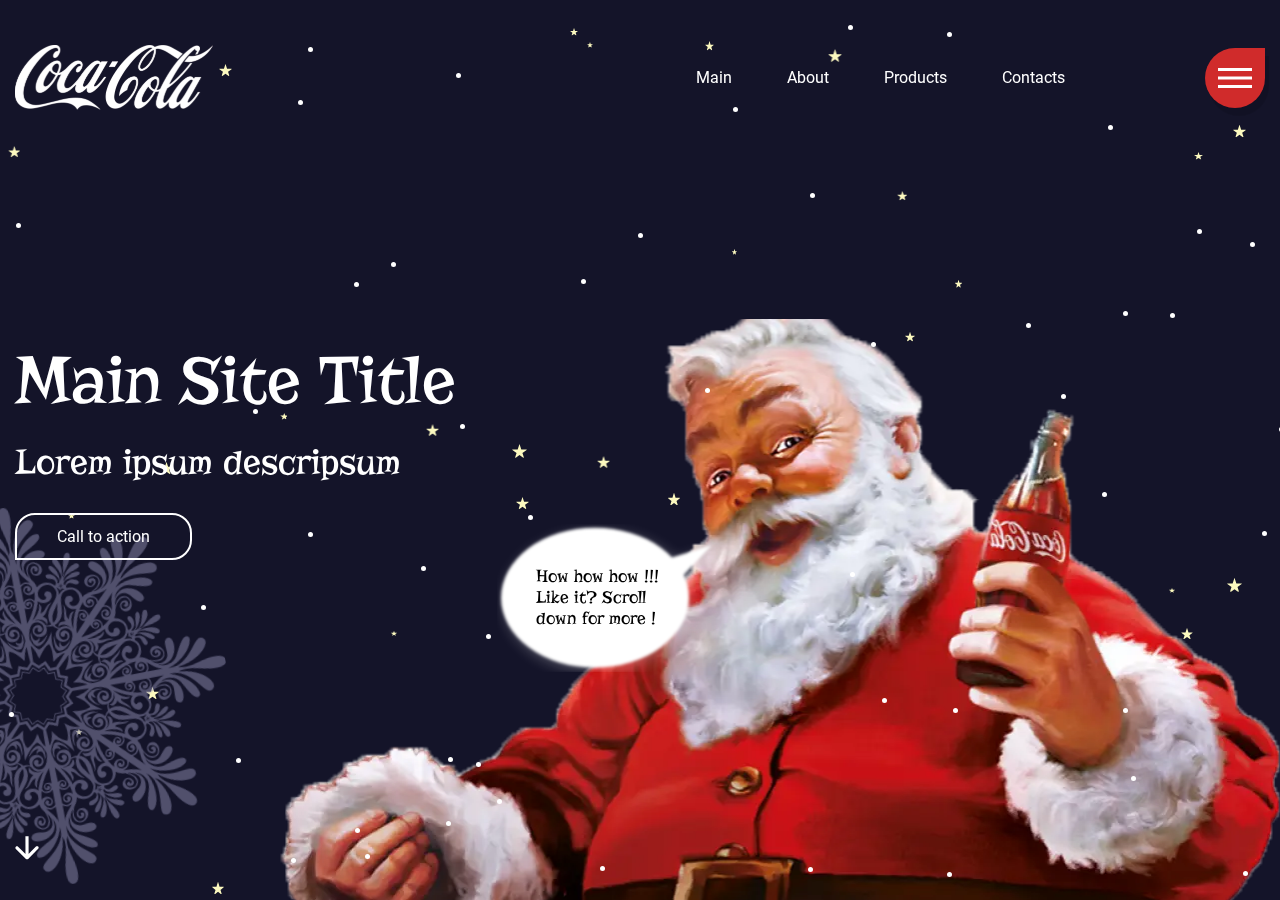
==== commit db217c90: "webp" ====
--- a/index.html
+++ b/index.html
@@ -6,7 +6,7 @@
    <meta charset="UTF-8">
    <meta http-equiv="X-UA-Compatible" content="IE=edge">
    <meta name="viewport" content="width=device-width, initial-scale=1.0">
-   <link rel="stylesheet" href="css/main.min.css?_v=20240730002026">
+   <link rel="stylesheet" href="css/main.min.css?_v=20240730005441">
    <title>Main Page - Coca-Cola</title>
 </head>
 
@@ -21,7 +21,7 @@
             <div class="header-content">
                <!--  logo -->
                <a href="/" class="header-content__logo" aria-label="Coca-Cola homepage">
-                  <img src="img/svg/logo.svg" width="198" height="65" alt="caca-cola logo" title="Coca-Cola">
+                  <img src="img/img/logo.svg" width="198" height="65" alt="caca-cola logo">
                </a>
                <div class="header-content__menu">
                   <!-- navigation menu -->
@@ -65,7 +65,7 @@
                <section class="slider__slide section-hero swiper-slide" id="first">
                   <!-- animation and paralax snowflake -->
                   <div class="section-hero__snowflake" data-swiper-parallax="70%" data-swiper-parallax-duration="1100">
-                     <img src="img/svg/snowflake.svg" width="447" height="448" alt="snowflake icon" title="snowflake">
+                     <img src="img/img/snowflake.svg" width="447" height="448" alt="snowflake icon">
                   </div>
                   <!-- text content for first section -->
                   <div class="container">
@@ -82,7 +82,7 @@
                            </div>
                            <!-- arrow to next section -->
                            <a href="#second" class="section-title__arrow" aria-label="Scroll down to the next section">
-                              <img src="img/svg/arrow.svg" width="24" height="24" alt="Arrow icon" title="Arrow">
+                              <img src="img/img/arrow.svg" width="24" height="24" alt="Arrow icon">
                            </a>
                         </div>
                      </div>
@@ -90,11 +90,13 @@
                   <!-- santa's image -->
                   <div class="section-hero__santa">
                      <div class="section-hero__santa-cloud anim-items anim-no-hide">
-                        <img src="img/svg/cloud.svg" width="260" height="166" alt="" title="">
+                        <img src="img/img/cloud.svg" width="260" height="166" alt="">
                         <div class="section-hero__santa-text"> How how how !!! Like it? Scroll down for more !</div>
                      </div>
-                     <img src="img/img/santa.png" class="section-hero__santa-img" width="1000" height="581"
-                        alt="santa image" title="Santa Claus">
+                     <picture>
+                        <source srcset="img/img/santa.webp" type="image/webp"><img src="img/img/santa.png"
+                           class="section-hero__santa-img" width="1000" height="581" alt="santa image">
+                     </picture>
                   </div>
                   <!-- block for stars animation -->
                   <div class="stars" id="stars"></div>
@@ -104,8 +106,10 @@
                <section class="slider__slide section-second swiper-slide" id="second">
                   <!-- background for section -->
                   <div class="section-bg">
-                     <img src="img/img/second-bg.jpg" width="1496" height="935" alt="town and mountain"
-                        title="Second Section Backgound">
+                     <picture>
+                        <source srcset="img/img/second-bg.webp" type="image/webp"><img src="img/img/second-bg.jpg"
+                           width="1496" height="935" alt="town and mountain">
+                     </picture>
                   </div>
                   <!-- text content for second section -->
                   <div class="container">
@@ -120,24 +124,21 @@
                                  <div class="tab__item tab-button tab-active" data-tab-name="sock">
                                     <picture>
                                        <source srcset="img/img/new-year-sock-1.webp" type="image/webp"><img
-                                          src="img/img/new-year-sock-1.png" width="69" height="121" alt="sock image"
-                                          title="">
+                                          src="img/img/new-year-sock-1.png" width="69" height="121" alt="sock image">
                                     </picture>
                                  </div>
 
                                  <div class="tab__item tab-button" data-tab-name="caps">
                                     <picture>
                                        <source srcset="img/img/new-year-sock-2.webp" type="image/webp"><img
-                                          src="img/img/new-year-sock-2.png" width="123" height="93" alt="cap image"
-                                          title="">
+                                          src="img/img/new-year-sock-2.png" width="123" height="93" alt="cap image">
                                     </picture>
                                  </div>
 
                                  <div class="tab__item tab-button" data-tab-name="back">
                                     <picture>
                                        <source srcset="img/img/new-year-sock-3.webp" type="image/webp"><img
-                                          src="img/img/new-year-sock-3.png" width="100" height="100" alt="back image"
-                                          title="">
+                                          src="img/img/new-year-sock-3.png" width="100" height="100" alt="back image">
                                     </picture>
                                  </div>
                               </div>
@@ -156,8 +157,11 @@
                                           text of the printing and types etting industry. Lorem</div>
                                     </div>
                                     <div class="block__img">
-                                       <img src="img/img/new-year-sock-1.png" width="70" height="120"
-                                          alt="sock in first tab" title="">
+                                       <picture>
+                                          <source srcset="img/img/new-year-sock-1.webp" type="image/webp"><img
+                                             src="img/img/new-year-sock-1.png" width="70" height="120"
+                                             alt="sock in first tab">
+                                       </picture>
                                     </div>
                                  </div>
                               </div>
@@ -172,8 +176,11 @@
                                           text of the printing and types etting industry. Lorem</div>
                                     </div>
                                     <div class="block__img">
-                                       <img src="img/img/new-year-sock-2.png" width="123" height="93"
-                                          alt="cap in second tab" title="">
+                                       <picture>
+                                          <source srcset="img/img/new-year-sock-2.webp" type="image/webp"><img
+                                             src="img/img/new-year-sock-2.png" width="123" height="93"
+                                             alt="cap in second tab">
+                                       </picture>
                                     </div>
                                  </div>
                               </div>
@@ -188,8 +195,11 @@
                                           text of the printing and types etting industry. Lorem</div>
                                     </div>
                                     <div class="block__img">
-                                       <img src="img/img/new-year-sock-3.png" width="100" height="100"
-                                          alt="bag in third tab" title="">
+                                       <picture>
+                                          <source srcset="img/img/new-year-sock-3.webp" type="image/webp"><img
+                                             src="img/img/new-year-sock-3.png" width="100" height="100"
+                                             alt="bag in third tab">
+                                       </picture>
                                     </div>
                                  </div>
                               </div>
@@ -206,7 +216,7 @@
                   <div class="section-bg">
                      <picture>
                         <source srcset="img/img/third-bg.webp" type="image/webp"><img src="img/img/third-bg.jpg"
-                           width="1441" height="887" alt="deer in the snow" title="">
+                           width="1441" height="887" alt="deer in the snow">
                      </picture>
                   </div>
                   <!-- text content for third section -->
@@ -317,7 +327,7 @@
       </div>
 
    </div>
-   <script src="js/app.min.js?_v=20240730002026"></script>
+   <script src="js/app.min.js?_v=20240730005441"></script>
 </body>
 
 </html>--- a/css/main.min.css
+++ b/css/main.min.css
@@ -1 +1 @@
-@charset "UTF-8";@font-face{font-family:Risque;font-display:swap;src:url(../fonts/Risque-Regular.woff2) format("woff2"),url(../fonts/Risque-Regular.woff) format("woff");font-weight:400;font-style:normal}@font-face{font-family:Roboto;font-display:swap;src:url(../fonts/Roboto-Regular.woff2) format("woff2"),url(../fonts/Roboto-Regular.woff) format("woff");font-weight:400;font-style:normal}@font-face{font-family:swiper-icons;src:url("data:application/font-woff;charset=utf-8;base64, [base64]//wADZ2x5ZgAAAywAAADMAAAD2MHtryVoZWFkAAABbAAAADAAAAA2E2+eoWhoZWEAAAGcAAAAHwAAACQC9gDzaG10eAAAAigAAAAZAAAArgJkABFsb2NhAAAC0AAAAFoAAABaFQAUGG1heHAAAAG8AAAAHwAAACAAcABAbmFtZQAAA/gAAAE5AAACXvFdBwlwb3N0AAAFNAAAAGIAAACE5s74hXjaY2BkYGAAYpf5Hu/j+W2+MnAzMYDAzaX6QjD6/4//Bxj5GA8AuRwMYGkAPywL13jaY2BkYGA88P8Agx4j+/8fQDYfA1AEBWgDAIB2BOoAeNpjYGRgYNBh4GdgYgABEMnIABJzYNADCQAACWgAsQB42mNgYfzCOIGBlYGB0YcxjYGBwR1Kf2WQZGhhYGBiYGVmgAFGBiQQkOaawtDAoMBQxXjg/wEGPcYDDA4wNUA2CCgwsAAAO4EL6gAAeNpj2M0gyAACqxgGNWBkZ2D4/wMA+xkDdgAAAHjaY2BgYGaAYBkGRgYQiAHyGMF8FgYHIM3DwMHABGQrMOgyWDLEM1T9/w8UBfEMgLzE////P/5//f/V/xv+r4eaAAeMbAxwIUYmIMHEgKYAYjUcsDAwsLKxc3BycfPw8jEQA/[base64]/uznmfPFBNODM2K7MTQ45YEAZqGP81AmGGcF3iPqOop0r1SPTaTbVkfUe4HXj97wYE+yNwWYxwWu4v1ugWHgo3S1XdZEVqWM7ET0cfnLGxWfkgR42o2PvWrDMBSFj/IHLaF0zKjRgdiVMwScNRAoWUoH78Y2icB/yIY09An6AH2Bdu/UB+yxopYshQiEvnvu0dURgDt8QeC8PDw7Fpji3fEA4z/PEJ6YOB5hKh4dj3EvXhxPqH/SKUY3rJ7srZ4FZnh1PMAtPhwP6fl2PMJMPDgeQ4rY8YT6Gzao0eAEA409DuggmTnFnOcSCiEiLMgxCiTI6Cq5DZUd3Qmp10vO0LaLTd2cjN4fOumlc7lUYbSQcZFkutRG7g6JKZKy0RmdLY680CDnEJ+UMkpFFe1RN7nxdVpXrC4aTtnaurOnYercZg2YVmLN/d/gczfEimrE/fs/bOuq29Zmn8tloORaXgZgGa78yO9/cnXm2BpaGvq25Dv9S4E9+5SIc9PqupJKhYFSSl47+Qcr1mYNAAAAeNptw0cKwkAAAMDZJA8Q7OUJvkLsPfZ6zFVERPy8qHh2YER+3i/BP83vIBLLySsoKimrqKqpa2hp6+jq6RsYGhmbmJqZSy0sraxtbO3sHRydnEMU4uR6yx7JJXveP7WrDycAAAAAAAH//wACeNpjYGRgYOABYhkgZgJCZgZNBkYGLQZtIJsFLMYAAAw3ALgAeNolizEKgDAQBCchRbC2sFER0YD6qVQiBCv/H9ezGI6Z5XBAw8CBK/m5iQQVauVbXLnOrMZv2oLdKFa8Pjuru2hJzGabmOSLzNMzvutpB3N42mNgZGBg4GKQYzBhYMxJLMlj4GBgAYow/P/PAJJhLM6sSoWKfWCAAwDAjgbRAAB42mNgYGBkAIIbCZo5IPrmUn0hGA0AO8EFTQAA");font-weight:400;font-style:normal}:root{--swiper-theme-color:#007aff}:host{position:relative;display:block;margin-left:auto;margin-right:auto;z-index:1}.swiper{margin-left:auto;margin-right:auto;position:relative;overflow:hidden;list-style:none;padding:0;z-index:1;display:block}.swiper-vertical>.swiper-wrapper{-webkit-box-orient:vertical;-webkit-box-direction:normal;-ms-flex-direction:column;flex-direction:column}.swiper-wrapper{position:relative;width:100%;height:100%;z-index:1;display:-webkit-box;display:-ms-flexbox;display:flex;-webkit-transition-property:-webkit-transform;transition-property:-webkit-transform;transition-property:transform;transition-property:transform,-webkit-transform;-webkit-transition-timing-function:var(--swiper-wrapper-transition-timing-function,initial);transition-timing-function:var(--swiper-wrapper-transition-timing-function,initial);-webkit-box-sizing:content-box;box-sizing:content-box}.swiper-android .swiper-slide,.swiper-ios .swiper-slide,.swiper-wrapper{-webkit-transform:translate3d(0,0,0);transform:translate3d(0,0,0)}.swiper-horizontal{-ms-touch-action:pan-y;touch-action:pan-y}.swiper-vertical{-ms-touch-action:pan-x;touch-action:pan-x}.swiper-slide{-ms-flex-negative:0;flex-shrink:0;width:100%;height:100%;position:relative;-webkit-transition-property:-webkit-transform;transition-property:-webkit-transform;transition-property:transform;transition-property:transform,-webkit-transform;display:block}.swiper-slide-invisible-blank{visibility:hidden}.swiper-autoheight,.swiper-autoheight .swiper-slide{height:auto}.swiper-autoheight .swiper-wrapper{-webkit-box-align:start;-ms-flex-align:start;align-items:flex-start;-webkit-transition-property:height,-webkit-transform;transition-property:height,-webkit-transform;transition-property:transform,height;transition-property:transform,height,-webkit-transform}.swiper-backface-hidden .swiper-slide{-webkit-transform:translateZ(0);transform:translateZ(0);-webkit-backface-visibility:hidden;backface-visibility:hidden}.swiper-3d.swiper-css-mode .swiper-wrapper{-webkit-perspective:1200px;perspective:1200px}.swiper-3d .swiper-wrapper{-webkit-transform-style:preserve-3d;transform-style:preserve-3d}.swiper-3d{-webkit-perspective:1200px;perspective:1200px}.swiper-3d .swiper-cube-shadow,.swiper-3d .swiper-slide{-webkit-transform-style:preserve-3d;transform-style:preserve-3d}.swiper-css-mode>.swiper-wrapper{overflow:auto;scrollbar-width:none;-ms-overflow-style:none}.swiper-css-mode>.swiper-wrapper::-webkit-scrollbar{display:none}.swiper-css-mode>.swiper-wrapper>.swiper-slide{scroll-snap-align:start start}.swiper-css-mode.swiper-horizontal>.swiper-wrapper{-ms-scroll-snap-type:x mandatory;scroll-snap-type:x mandatory}.swiper-css-mode.swiper-vertical>.swiper-wrapper{-ms-scroll-snap-type:y mandatory;scroll-snap-type:y mandatory}.swiper-css-mode.swiper-free-mode>.swiper-wrapper{-ms-scroll-snap-type:none;scroll-snap-type:none}.swiper-css-mode.swiper-free-mode>.swiper-wrapper>.swiper-slide{scroll-snap-align:none}.swiper-css-mode.swiper-centered>.swiper-wrapper::before{content:"";-ms-flex-negative:0;flex-shrink:0;-webkit-box-ordinal-group:10000;-ms-flex-order:9999;order:9999}.swiper-css-mode.swiper-centered>.swiper-wrapper>.swiper-slide{scroll-snap-align:center center;scroll-snap-stop:always}.swiper-css-mode.swiper-centered.swiper-horizontal>.swiper-wrapper>.swiper-slide:first-child{-webkit-margin-start:var(--swiper-centered-offset-before);margin-inline-start:var(--swiper-centered-offset-before)}.swiper-css-mode.swiper-centered.swiper-horizontal>.swiper-wrapper::before{height:100%;min-height:1px;width:var(--swiper-centered-offset-after)}.swiper-css-mode.swiper-centered.swiper-vertical>.swiper-wrapper>.swiper-slide:first-child{-webkit-margin-before:var(--swiper-centered-offset-before);margin-block-start:var(--swiper-centered-offset-before)}.swiper-css-mode.swiper-centered.swiper-vertical>.swiper-wrapper::before{width:100%;min-width:1px;height:var(--swiper-centered-offset-after)}.swiper-3d .swiper-slide-shadow,.swiper-3d .swiper-slide-shadow-bottom,.swiper-3d .swiper-slide-shadow-left,.swiper-3d .swiper-slide-shadow-right,.swiper-3d .swiper-slide-shadow-top{position:absolute;left:0;top:0;width:100%;height:100%;pointer-events:none;z-index:10}.swiper-3d .swiper-slide-shadow{background:rgba(0,0,0,.15)}.swiper-3d .swiper-slide-shadow-left{background-image:-webkit-gradient(linear,right top,left top,from(rgba(0,0,0,.5)),to(rgba(0,0,0,0)));background-image:linear-gradient(to left,rgba(0,0,0,.5),rgba(0,0,0,0))}.swiper-3d .swiper-slide-shadow-right{background-image:-webkit-gradient(linear,left top,right top,from(rgba(0,0,0,.5)),to(rgba(0,0,0,0)));background-image:linear-gradient(to right,rgba(0,0,0,.5),rgba(0,0,0,0))}.swiper-3d .swiper-slide-shadow-top{background-image:-webkit-gradient(linear,left bottom,left top,from(rgba(0,0,0,.5)),to(rgba(0,0,0,0)));background-image:linear-gradient(to top,rgba(0,0,0,.5),rgba(0,0,0,0))}.swiper-3d .swiper-slide-shadow-bottom{background-image:-webkit-gradient(linear,left top,left bottom,from(rgba(0,0,0,.5)),to(rgba(0,0,0,0)));background-image:linear-gradient(to bottom,rgba(0,0,0,.5),rgba(0,0,0,0))}.swiper-lazy-preloader{width:42px;height:42px;position:absolute;left:50%;top:50%;margin-left:-21px;margin-top:-21px;z-index:10;-webkit-transform-origin:50%;-ms-transform-origin:50%;transform-origin:50%;-webkit-box-sizing:border-box;box-sizing:border-box;border:4px solid var(--swiper-preloader-color,var(--swiper-theme-color));border-radius:50%;border-top-color:transparent}.swiper-watch-progress .swiper-slide-visible .swiper-lazy-preloader,.swiper:not(.swiper-watch-progress) .swiper-lazy-preloader{-webkit-animation:swiper-preloader-spin 1s infinite linear;animation:swiper-preloader-spin 1s infinite linear}.swiper-lazy-preloader-white{--swiper-preloader-color:#fff}.swiper-lazy-preloader-black{--swiper-preloader-color:#000}@-webkit-keyframes swiper-preloader-spin{0%{-webkit-transform:rotate(0);transform:rotate(0)}100%{-webkit-transform:rotate(360deg);transform:rotate(360deg)}}@keyframes swiper-preloader-spin{0%{-webkit-transform:rotate(0);transform:rotate(0)}100%{-webkit-transform:rotate(360deg);transform:rotate(360deg)}}.swiper-virtual .swiper-slide{-webkit-backface-visibility:hidden;-webkit-transform:translateZ(0);transform:translateZ(0)}.swiper-virtual.swiper-css-mode .swiper-wrapper::after{content:"";position:absolute;left:0;top:0;pointer-events:none}.swiper-virtual.swiper-css-mode.swiper-horizontal .swiper-wrapper::after{height:1px;width:var(--swiper-virtual-size)}.swiper-virtual.swiper-css-mode.swiper-vertical .swiper-wrapper::after{width:1px;height:var(--swiper-virtual-size)}:root{--swiper-navigation-size:44px}.swiper-button-next,.swiper-button-prev{position:absolute;top:var(--swiper-navigation-top-offset,50%);width:calc(var(--swiper-navigation-size)/ 44 * 27);height:var(--swiper-navigation-size);margin-top:calc(0px - (var(--swiper-navigation-size)/ 2));z-index:10;cursor:pointer;display:-webkit-box;display:-ms-flexbox;display:flex;-webkit-box-align:center;-ms-flex-align:center;align-items:center;-webkit-box-pack:center;-ms-flex-pack:center;justify-content:center;color:var(--swiper-navigation-color,var(--swiper-theme-color))}.swiper-button-next.swiper-button-disabled,.swiper-button-prev.swiper-button-disabled{opacity:.35;cursor:auto;pointer-events:none}.swiper-button-next.swiper-button-hidden,.swiper-button-prev.swiper-button-hidden{opacity:0;cursor:auto;pointer-events:none}.swiper-navigation-disabled .swiper-button-next,.swiper-navigation-disabled .swiper-button-prev{display:none!important}.swiper-button-next svg,.swiper-button-prev svg{width:100%;height:100%;-o-object-fit:contain;object-fit:contain;-webkit-transform-origin:center;-ms-transform-origin:center;transform-origin:center}.swiper-rtl .swiper-button-next svg,.swiper-rtl .swiper-button-prev svg{-webkit-transform:rotate(180deg);-ms-transform:rotate(180deg);transform:rotate(180deg)}.swiper-button-prev,.swiper-rtl .swiper-button-next{left:var(--swiper-navigation-sides-offset,10px);right:auto}.swiper-button-next,.swiper-rtl .swiper-button-prev{right:var(--swiper-navigation-sides-offset,10px);left:auto}.swiper-button-lock{display:none}.swiper-button-next:after,.swiper-button-prev:after{font-family:swiper-icons;font-size:var(--swiper-navigation-size);text-transform:none!important;letter-spacing:0;font-variant:initial;line-height:1}.swiper-button-prev:after,.swiper-rtl .swiper-button-next:after{content:"prev"}.swiper-button-next,.swiper-rtl .swiper-button-prev{right:var(--swiper-navigation-sides-offset,10px);left:auto}.swiper-button-next:after,.swiper-rtl .swiper-button-prev:after{content:"next"}.swiper-pagination{position:absolute;text-align:center;-webkit-transition:.3s opacity;transition:.3s opacity;-webkit-transform:translate3d(0,0,0);transform:translate3d(0,0,0);z-index:10}.swiper-pagination.swiper-pagination-hidden{opacity:0}.swiper-pagination-disabled>.swiper-pagination,.swiper-pagination.swiper-pagination-disabled{display:none!important}.swiper-horizontal>.swiper-pagination-bullets,.swiper-pagination-bullets.swiper-pagination-horizontal,.swiper-pagination-custom,.swiper-pagination-fraction{bottom:var(--swiper-pagination-bottom,8px);top:var(--swiper-pagination-top,auto);left:0;width:100%}.swiper-pagination-bullets-dynamic{overflow:hidden;font-size:0}.swiper-pagination-bullets-dynamic .swiper-pagination-bullet{-webkit-transform:scale(.33);-ms-transform:scale(.33);transform:scale(.33);position:relative}.swiper-pagination-bullets-dynamic .swiper-pagination-bullet-active{-webkit-transform:scale(1);-ms-transform:scale(1);transform:scale(1)}.swiper-pagination-bullets-dynamic .swiper-pagination-bullet-active-main{-webkit-transform:scale(1);-ms-transform:scale(1);transform:scale(1)}.swiper-pagination-bullets-dynamic .swiper-pagination-bullet-active-prev{-webkit-transform:scale(.66);-ms-transform:scale(.66);transform:scale(.66)}.swiper-pagination-bullets-dynamic .swiper-pagination-bullet-active-prev-prev{-webkit-transform:scale(.33);-ms-transform:scale(.33);transform:scale(.33)}.swiper-pagination-bullets-dynamic .swiper-pagination-bullet-active-next{-webkit-transform:scale(.66);-ms-transform:scale(.66);transform:scale(.66)}.swiper-pagination-bullets-dynamic .swiper-pagination-bullet-active-next-next{-webkit-transform:scale(.33);-ms-transform:scale(.33);transform:scale(.33)}.swiper-pagination-bullet{width:var(--swiper-pagination-bullet-width,var(--swiper-pagination-bullet-size,8px));height:var(--swiper-pagination-bullet-height,var(--swiper-pagination-bullet-size,8px));display:inline-block;border-radius:var(--swiper-pagination-bullet-border-radius,50%);background:var(--swiper-pagination-bullet-inactive-color,#000);opacity:var(--swiper-pagination-bullet-inactive-opacity,.2)}button.swiper-pagination-bullet{border:none;margin:0;padding:0;-webkit-box-shadow:none;box-shadow:none;-webkit-appearance:none;-moz-appearance:none;appearance:none}.swiper-pagination-clickable .swiper-pagination-bullet{cursor:pointer}.swiper-pagination-bullet:only-child{display:none!important}.swiper-pagination-bullet-active{opacity:var(--swiper-pagination-bullet-opacity,1);background:var(--swiper-pagination-color,var(--swiper-theme-color))}.swiper-pagination-vertical.swiper-pagination-bullets,.swiper-vertical>.swiper-pagination-bullets{right:var(--swiper-pagination-right,8px);left:var(--swiper-pagination-left,auto);top:50%;-webkit-transform:translate3d(0,-50%,0);transform:translate3d(0,-50%,0)}.swiper-pagination-vertical.swiper-pagination-bullets .swiper-pagination-bullet,.swiper-vertical>.swiper-pagination-bullets .swiper-pagination-bullet{margin:var(--swiper-pagination-bullet-vertical-gap,6px) 0;display:block}.swiper-pagination-vertical.swiper-pagination-bullets.swiper-pagination-bullets-dynamic,.swiper-vertical>.swiper-pagination-bullets.swiper-pagination-bullets-dynamic{top:50%;-webkit-transform:translateY(-50%);-ms-transform:translateY(-50%);transform:translateY(-50%);width:8px}.swiper-pagination-vertical.swiper-pagination-bullets.swiper-pagination-bullets-dynamic .swiper-pagination-bullet,.swiper-vertical>.swiper-pagination-bullets.swiper-pagination-bullets-dynamic .swiper-pagination-bullet{display:inline-block;-webkit-transition:.2s top,.2s -webkit-transform;transition:.2s top,.2s -webkit-transform;transition:.2s transform,.2s top;transition:.2s transform,.2s top,.2s -webkit-transform}.swiper-horizontal>.swiper-pagination-bullets .swiper-pagination-bullet,.swiper-pagination-horizontal.swiper-pagination-bullets .swiper-pagination-bullet{margin:0 var(--swiper-pagination-bullet-horizontal-gap,4px)}.swiper-horizontal>.swiper-pagination-bullets.swiper-pagination-bullets-dynamic,.swiper-pagination-horizontal.swiper-pagination-bullets.swiper-pagination-bullets-dynamic{left:50%;-webkit-transform:translateX(-50%);-ms-transform:translateX(-50%);transform:translateX(-50%);white-space:nowrap}.swiper-horizontal>.swiper-pagination-bullets.swiper-pagination-bullets-dynamic .swiper-pagination-bullet,.swiper-pagination-horizontal.swiper-pagination-bullets.swiper-pagination-bullets-dynamic .swiper-pagination-bullet{-webkit-transition:.2s left,.2s -webkit-transform;transition:.2s left,.2s -webkit-transform;transition:.2s transform,.2s left;transition:.2s transform,.2s left,.2s -webkit-transform}.swiper-horizontal.swiper-rtl>.swiper-pagination-bullets-dynamic .swiper-pagination-bullet{-webkit-transition:.2s right,.2s -webkit-transform;transition:.2s right,.2s -webkit-transform;transition:.2s transform,.2s right;transition:.2s transform,.2s right,.2s -webkit-transform}.swiper-pagination-fraction{color:var(--swiper-pagination-fraction-color,inherit)}.swiper-pagination-progressbar{background:var(--swiper-pagination-progressbar-bg-color,rgba(0,0,0,.25));position:absolute}.swiper-pagination-progressbar .swiper-pagination-progressbar-fill{background:var(--swiper-pagination-color,var(--swiper-theme-color));position:absolute;left:0;top:0;width:100%;height:100%;-webkit-transform:scale(0);-ms-transform:scale(0);transform:scale(0);-webkit-transform-origin:left top;-ms-transform-origin:left top;transform-origin:left top}.swiper-rtl .swiper-pagination-progressbar .swiper-pagination-progressbar-fill{-webkit-transform-origin:right top;-ms-transform-origin:right top;transform-origin:right top}.swiper-horizontal>.swiper-pagination-progressbar,.swiper-pagination-progressbar.swiper-pagination-horizontal,.swiper-pagination-progressbar.swiper-pagination-vertical.swiper-pagination-progressbar-opposite,.swiper-vertical>.swiper-pagination-progressbar.swiper-pagination-progressbar-opposite{width:100%;height:var(--swiper-pagination-progressbar-size,4px);left:0;top:0}.swiper-horizontal>.swiper-pagination-progressbar.swiper-pagination-progressbar-opposite,.swiper-pagination-progressbar.swiper-pagination-horizontal.swiper-pagination-progressbar-opposite,.swiper-pagination-progressbar.swiper-pagination-vertical,.swiper-vertical>.swiper-pagination-progressbar{width:var(--swiper-pagination-progressbar-size,4px);height:100%;left:0;top:0}.swiper-pagination-lock{display:none}.swiper-scrollbar{border-radius:var(--swiper-scrollbar-border-radius,10px);position:relative;-ms-touch-action:none;touch-action:none;background:var(--swiper-scrollbar-bg-color,rgba(0,0,0,.1))}.swiper-scrollbar-disabled>.swiper-scrollbar,.swiper-scrollbar.swiper-scrollbar-disabled{display:none!important}.swiper-horizontal>.swiper-scrollbar,.swiper-scrollbar.swiper-scrollbar-horizontal{position:absolute;left:var(--swiper-scrollbar-sides-offset,1%);bottom:var(--swiper-scrollbar-bottom,4px);top:var(--swiper-scrollbar-top,auto);z-index:50;height:var(--swiper-scrollbar-size,4px);width:calc(100% - 2 * var(--swiper-scrollbar-sides-offset,1%))}.swiper-scrollbar.swiper-scrollbar-vertical,.swiper-vertical>.swiper-scrollbar{position:absolute;left:var(--swiper-scrollbar-left,auto);right:var(--swiper-scrollbar-right,4px);top:var(--swiper-scrollbar-sides-offset,1%);z-index:50;width:var(--swiper-scrollbar-size,4px);height:calc(100% - 2 * var(--swiper-scrollbar-sides-offset,1%))}.swiper-scrollbar-drag{height:100%;width:100%;position:relative;background:var(--swiper-scrollbar-drag-bg-color,rgba(0,0,0,.5));border-radius:var(--swiper-scrollbar-border-radius,10px);left:0;top:0}.swiper-scrollbar-cursor-drag{cursor:move}.swiper-scrollbar-lock{display:none}.swiper-zoom-container{width:100%;height:100%;display:-webkit-box;display:-ms-flexbox;display:flex;-webkit-box-pack:center;-ms-flex-pack:center;justify-content:center;-webkit-box-align:center;-ms-flex-align:center;align-items:center;text-align:center}.swiper-zoom-container>canvas,.swiper-zoom-container>img,.swiper-zoom-container>svg{max-width:100%;max-height:100%;-o-object-fit:contain;object-fit:contain}.swiper-slide-zoomed{cursor:move;-ms-touch-action:none;touch-action:none}.swiper .swiper-notification{position:absolute;left:0;top:0;pointer-events:none;opacity:0;z-index:-1000}.swiper-free-mode>.swiper-wrapper{-webkit-transition-timing-function:ease-out;transition-timing-function:ease-out;margin:0 auto}.swiper-grid>.swiper-wrapper{-ms-flex-wrap:wrap;flex-wrap:wrap}.swiper-grid-column>.swiper-wrapper{-ms-flex-wrap:wrap;flex-wrap:wrap;-webkit-box-orient:vertical;-webkit-box-direction:normal;-ms-flex-direction:column;flex-direction:column}.swiper-fade.swiper-free-mode .swiper-slide{-webkit-transition-timing-function:ease-out;transition-timing-function:ease-out}.swiper-fade .swiper-slide{pointer-events:none;-webkit-transition-property:opacity;transition-property:opacity}.swiper-fade .swiper-slide .swiper-slide{pointer-events:none}.swiper-fade .swiper-slide-active{pointer-events:auto}.swiper-fade .swiper-slide-active .swiper-slide-active{pointer-events:auto}.swiper-cube{overflow:visible}.swiper-cube .swiper-slide{pointer-events:none;-webkit-backface-visibility:hidden;backface-visibility:hidden;z-index:1;visibility:hidden;-webkit-transform-origin:0 0;-ms-transform-origin:0 0;transform-origin:0 0;width:100%;height:100%}.swiper-cube .swiper-slide .swiper-slide{pointer-events:none}.swiper-cube.swiper-rtl .swiper-slide{-webkit-transform-origin:100% 0;-ms-transform-origin:100% 0;transform-origin:100% 0}.swiper-cube .swiper-slide-active,.swiper-cube .swiper-slide-active .swiper-slide-active{pointer-events:auto}.swiper-cube .swiper-slide-active,.swiper-cube .swiper-slide-next,.swiper-cube .swiper-slide-prev{pointer-events:auto;visibility:visible}.swiper-cube .swiper-cube-shadow{position:absolute;left:0;bottom:0;width:100%;height:100%;opacity:.6;z-index:0}.swiper-cube .swiper-cube-shadow:before{content:"";background:#000;position:absolute;left:0;top:0;bottom:0;right:0;-webkit-filter:blur(50px);filter:blur(50px)}.swiper-cube .swiper-slide-next+.swiper-slide{pointer-events:auto;visibility:visible}.swiper-cube .swiper-slide-shadow-cube.swiper-slide-shadow-bottom,.swiper-cube .swiper-slide-shadow-cube.swiper-slide-shadow-left,.swiper-cube .swiper-slide-shadow-cube.swiper-slide-shadow-right,.swiper-cube .swiper-slide-shadow-cube.swiper-slide-shadow-top{z-index:0;-webkit-backface-visibility:hidden;backface-visibility:hidden}.swiper-flip{overflow:visible}.swiper-flip .swiper-slide{pointer-events:none;-webkit-backface-visibility:hidden;backface-visibility:hidden;z-index:1}.swiper-flip .swiper-slide .swiper-slide{pointer-events:none}.swiper-flip .swiper-slide-active,.swiper-flip .swiper-slide-active .swiper-slide-active{pointer-events:auto}.swiper-flip .swiper-slide-shadow-flip.swiper-slide-shadow-bottom,.swiper-flip .swiper-slide-shadow-flip.swiper-slide-shadow-left,.swiper-flip .swiper-slide-shadow-flip.swiper-slide-shadow-right,.swiper-flip .swiper-slide-shadow-flip.swiper-slide-shadow-top{z-index:0;-webkit-backface-visibility:hidden;backface-visibility:hidden}.swiper-creative .swiper-slide{-webkit-backface-visibility:hidden;backface-visibility:hidden;overflow:hidden;-webkit-transition-property:opacity,height,-webkit-transform;transition-property:opacity,height,-webkit-transform;transition-property:transform,opacity,height;transition-property:transform,opacity,height,-webkit-transform}.swiper-cards{overflow:visible}.swiper-cards .swiper-slide{-webkit-transform-origin:center bottom;-ms-transform-origin:center bottom;transform-origin:center bottom;-webkit-backface-visibility:hidden;backface-visibility:hidden;overflow:hidden}*,::after,::before{-webkit-box-sizing:border-box;box-sizing:border-box;padding:0;margin:0}body,html{width:100%;margin:0 auto;-webkit-box-sizing:border-box;box-sizing:border-box;font-family:var(--second-family);overflow-x:hidden;overflow-anchor:none;font-size:16px;scroll-behavior:smooth;background:#141429}html.lock{overflow:hidden}.wrapper{display:-webkit-box;display:-ms-flexbox;display:flex;-webkit-box-orient:vertical;-webkit-box-direction:normal;-ms-flex-direction:column;flex-direction:column;min-height:100vh}.container{width:100%;height:100%;max-width:1380px;margin:0 auto;padding:0 15px}img,svg{max-width:100%;display:block}h1,h2,h3,h4,h5,h6{margin:0;padding:0;border:0;font-size:100%;font:inherit;vertical-align:baseline}h1{font-size:calc(42px + 30 * (100vw / 1380));font-family:var(--second-family);font-weight:400;color:#fff}h2{font-size:calc(42px + 14 * (100vw / 1380));font-family:var(--second-family);font-weight:400;color:#fff}h3{font-family:var(--second-family);font-weight:400;font-size:calc(36px + 8 * (100vw / 1380));color:#fff}a{text-decoration:none}p{margin:0;padding:0}li,ol,ul{list-style:none;padding:0;margin:0}button,input,textarea{font:inherit;border:none;outline:0;margin:0;padding:0;background:0 0;min-width:10px}textarea{resize:none}label{margin:0;padding:0;font-size:12px}select{outline:0;border:none;background:0 0;-webkit-appearance:none;-moz-appearance:none;appearance:none}.main{display:-webkit-box;display:-ms-flexbox;display:flex;-webkit-box-orient:vertical;-webkit-box-direction:normal;-ms-flex-direction:column;flex-direction:column;-webkit-box-flex:1;-ms-flex:1 1 auto;flex:1 1 auto}::-webkit-input-placeholder{font-family:var(--font-family);font-weight:400;font-size:16px;color:#fff}::-moz-placeholder{font-family:var(--font-family);font-weight:400;font-size:16px;color:#fff}:-ms-input-placeholder{font-family:var(--font-family);font-weight:400;font-size:16px;color:#fff}::-ms-input-placeholder{font-family:var(--font-family);font-weight:400;font-size:16px;color:#fff}::placeholder{font-family:var(--font-family);font-weight:400;font-size:16px;color:#fff}:root{--main:#131321;--white:#fff;--font-family:"Roboto",sans-serif;--second-family:"Risque",sans-serif}*{scrollbar-width:auto;scrollbar-color:rgba(158,158,158,.4)}.header{position:fixed;width:100%;top:0;left:0;z-index:10}.header-content{padding:45px 0;display:-webkit-box;display:-ms-flexbox;display:flex;-webkit-box-align:center;-ms-flex-align:center;align-items:center;-webkit-box-pack:justify;-ms-flex-pack:justify;justify-content:space-between;-webkit-transition:all .3s ease 0s;transition:all .3s ease 0s}.header-content__menu{display:-webkit-box;display:-ms-flexbox;display:flex;-webkit-box-align:center;-ms-flex-align:center;align-items:center}.navigation__list{display:-webkit-box;display:-ms-flexbox;display:flex;-webkit-box-align:center;-ms-flex-align:center;align-items:center}.navigation__list li{margin-left:55px;position:relative;overflow:hidden}.navigation__list li:first-child{margin-left:0}.navigation__list li:hover a{-webkit-transform:translateY(-100%);-ms-transform:translateY(-100%);transform:translateY(-100%)}.navigation__list li a{font-family:var(--font-family);font-weight:400;font-size:16px;color:#fff;position:relative;display:inline-block;-webkit-transition:all .3s ease 0s;transition:all .3s ease 0s}.navigation__list li a::after{content:attr(data-text);position:absolute;left:0;top:100%;color:red;-webkit-transform:translateY(0);-ms-transform:translateY(0);transform:translateY(0)}.header-fixed{-webkit-backdrop-filter:blur(5px);backdrop-filter:blur(5px);-webkit-transition:all .3s ease 0s;transition:all .3s ease 0s}.header-fixed .header-content{padding:5px 0}.burger{width:60px;height:60px;display:-webkit-box;display:-ms-flexbox;display:flex;-webkit-box-pack:center;-ms-flex-pack:center;justify-content:center;-webkit-box-align:center;-ms-flex-align:center;align-items:center;margin-left:140px;cursor:pointer;z-index:2;position:relative}.burger:after{content:"";position:absolute;top:0;left:0;width:100%;height:100%;border-radius:100px 0 100px 100px;-webkit-box-shadow:4px 8px 0 0 rgba(0,0,0,.1);box-shadow:4px 8px 0 0 rgba(0,0,0,.1);background:#d02b2b;z-index:-1;-webkit-transform:scale(1);-ms-transform:scale(1);transform:scale(1);-webkit-transition:-webkit-transform .3s ease-in-out;transition:-webkit-transform .3s ease-in-out;transition:transform .3s ease-in-out;transition:transform .3s ease-in-out,-webkit-transform .3s ease-in-out}.burger:before{content:"";position:absolute;top:0;left:0;width:100%;height:100%;border:2px solid transparent;border-radius:50%;-webkit-box-sizing:border-box;box-sizing:border-box;-webkit-transition:border-color .3s ease-in-out,-webkit-transform .3s ease-in-out;transition:border-color .3s ease-in-out,-webkit-transform .3s ease-in-out;transition:border-color .3s ease-in-out,transform .3s ease-in-out;transition:border-color .3s ease-in-out,transform .3s ease-in-out,-webkit-transform .3s ease-in-out;-webkit-transform:scale(1);-ms-transform:scale(1);transform:scale(1)}.burger:hover .burger__menu span,.burger:hover .burger__menu:after,.burger:hover .burger__menu:before{-webkit-transform:scale(.8);-ms-transform:scale(.8);transform:scale(.8)}.burger:hover:before{border-color:var(--white);-webkit-transform:scale(.8);-ms-transform:scale(.8);transform:scale(.8)}.burger__menu{display:-webkit-box;display:-ms-flexbox;display:flex;-webkit-box-pack:start;-ms-flex-pack:start;justify-content:flex-start;width:34px;height:20px;position:relative;-webkit-transition:all .3s ease 0s;transition:all .3s ease 0s}.burger__menu span{position:absolute;left:0;top:50%;width:100%;height:3px;background-color:var(--white);-webkit-transform:translate(0,-50%);-ms-transform:translate(0,-50%);transform:translate(0,-50%);-webkit-transition:-webkit-transform .3s ease-in-out;transition:-webkit-transform .3s ease-in-out;transition:transform .3s ease-in-out;transition:transform .3s ease-in-out,-webkit-transform .3s ease-in-out}.burger__menu::after,.burger__menu::before{display:block;content:"";width:100%;height:3px;background-color:var(--white);position:absolute;left:0;-webkit-transition:top .3s ease-in-out,-webkit-transform .3s ease-in-out;transition:top .3s ease-in-out,-webkit-transform .3s ease-in-out;transition:transform .3s ease-in-out,top .3s ease-in-out;transition:transform .3s ease-in-out,top .3s ease-in-out,-webkit-transform .3s ease-in-out}.burger__menu::before{top:0}.burger__menu::after{bottom:0}.btn-up{position:fixed;right:30px;bottom:50px;background-color:transparent;cursor:pointer;display:-webkit-box;display:-ms-flexbox;display:flex;-webkit-box-align:center;-ms-flex-align:center;align-items:center;-webkit-box-pack:center;-ms-flex-pack:center;justify-content:center;width:60px;height:60px;border-radius:50%;border:1px solid var(--blue);-webkit-transition:all .3s ease 0s;transition:all .3s ease 0s}.btn-up::before{content:"";width:20px;height:28px;background:url(../img/svg/arrow-to-top.svg) no-repeat center top/cover}.btn-up__hide{display:none}.section-hero{position:relative;background:#141429}.section-hero__snowflake{display:-webkit-box;display:-ms-flexbox;display:flex;position:absolute;left:-185px;bottom:-20px;width:447px;height:448px;z-index:10}.section-hero__snowflake img{-webkit-animation:rotate 45s linear infinite;animation:rotate 45s linear infinite;-webkit-transition:-webkit-transform .5s ease-out;transition:-webkit-transform .5s ease-out;transition:transform .5s ease-out;transition:transform .5s ease-out,-webkit-transform .5s ease-out;width:100%;height:100%}.section-hero__santa{position:absolute;right:0;bottom:0;width:1000px;height:581px;z-index:3;overflow:hidden}.section-hero__santa>img{margin-left:100px}.section-hero__santa-cloud{display:-webkit-box;display:-ms-flexbox;display:flex;-webkit-box-pack:center;-ms-flex-pack:center;justify-content:center;-webkit-box-align:center;-ms-flex-align:center;align-items:center;position:absolute;top:200px;left:200px;opacity:0;visibility:hidden}.section-hero__santa-cloud.active{opacity:1;visibility:visible;-webkit-transition:all 1s ease 3s;transition:all 1s ease 3s}.section-hero__santa-text{position:absolute;z-index:2;top:50%;left:50%;-webkit-transform:translate(-50%,-50%);-ms-transform:translate(-50%,-50%);transform:translate(-50%,-50%);font-family:var(--second-family);font-weight:400;font-size:18px;color:#000;margin-left:-6px;margin-top:-5px}@-webkit-keyframes rotate{0%{-webkit-transform:rotate(0);transform:rotate(0)}100%{-webkit-transform:rotate(360deg);transform:rotate(360deg)}}@keyframes rotate{0%{-webkit-transform:rotate(0);transform:rotate(0)}100%{-webkit-transform:rotate(360deg);transform:rotate(360deg)}}.snow-container{position:fixed;top:0;left:0;width:100%;height:100%;pointer-events:none;z-index:2}.snowflake{position:absolute;top:-10px;width:5px;height:5px;background:#fff;border-radius:100px;-webkit-animation:fall linear infinite;animation:fall linear infinite;z-index:10}@-webkit-keyframes fall{0%{-webkit-transform:translateY(0);transform:translateY(0)}100%{-webkit-transform:translateY(100vh);transform:translateY(100vh)}}@keyframes fall{0%{-webkit-transform:translateY(0);transform:translateY(0)}100%{-webkit-transform:translateY(100vh);transform:translateY(100vh)}}.section-title{display:-webkit-box;display:-ms-flexbox;display:flex;-webkit-box-align:center;-ms-flex-align:center;align-items:center;width:100%;height:100%;position:relative;z-index:11}.section-title__body{display:-webkit-box;display:-ms-flexbox;display:flex;-webkit-box-orient:vertical;-webkit-box-direction:normal;-ms-flex-direction:column;flex-direction:column;-webkit-box-pack:center;-ms-flex-pack:center;justify-content:center;height:100%;position:relative}.section-title__arrow{position:absolute;bottom:30px;left:0;width:34px;height:34px}.section-title__subtitle{margin-top:20px;font-family:var(--second-family);font-weight:400;font-size:calc(22px + 16 * (100vw / 1380));color:#fff}.section-title__btn{margin-top:30px}.primary-btn{display:-webkit-box;display:-ms-flexbox;display:flex;position:relative;z-index:5}.primary-btn__link{display:-webkit-box;display:-ms-flexbox;display:flex;padding:12px 40px;font-family:var(--font-family);font-weight:400;font-size:16px;color:#fff;cursor:pointer;border:2px solid #fff;border-radius:20px 20px 20px 0;-webkit-transition:all .3s ease 0s;transition:all .3s ease 0s}.primary-btn__link:hover{color:#141429;background-color:#fff}@-webkit-keyframes randomBlink{0%,100%{opacity:0}50%{opacity:1}}@keyframes randomBlink{0%,100%{opacity:0}50%{opacity:1}}@-webkit-keyframes sequentialBlink{0%,100%{opacity:0}50%{opacity:1}}@keyframes sequentialBlink{0%,100%{opacity:0}50%{opacity:1}}.star{position:absolute;border-radius:50%;background:url(../img/svg/star.svg) no-repeat center center;background-size:cover;-webkit-animation:randomBlink 2s linear infinite;animation:randomBlink 2s linear infinite}.star.sequential{-webkit-animation:sequentialBlink 2s linear infinite;animation:sequentialBlink 2s linear infinite}section{position:relative}.section-bg{position:absolute;width:100%;height:100%}.section-bg img{width:100%;height:100%;-o-object-fit:cover;object-fit:cover}.section-title__tab{margin-top:30px}.section-title__text{width:55%;padding-right:30px}.section-title__blocks{width:45%;display:-webkit-box;display:-ms-flexbox;display:flex}.tab{display:-webkit-box;display:-ms-flexbox;display:flex;-webkit-box-align:center;-ms-flex-align:center;align-items:center}.tab__item{display:-webkit-box;display:-ms-flexbox;display:flex;-webkit-box-pack:center;-ms-flex-pack:center;justify-content:center;-webkit-box-align:center;-ms-flex-align:center;align-items:center;width:150px;height:150px;border:5px solid var(--white);border-radius:100%;padding:20px;cursor:pointer;background-color:var(--white);-webkit-transition:all .3s ease 0s;transition:all .3s ease 0s;margin-left:30px}.tab__item:first-child{margin-left:0}.tab__item:hover{background-color:transparent}.tab__item.tab-active{background-color:transparent}.tab__item img{width:100%;height:100%;-o-object-fit:contain;object-fit:contain}.block__item{padding:55px 35px;display:none;border:3px solid #fff;border-radius:20px;opacity:0;visibility:hidden;-webkit-transition:all .3s ease 0s;transition:all .3s ease 0s}.block__item.tab-active{display:-webkit-box;display:-ms-flexbox;display:flex;opacity:1;visibility:visible}.block__inner{display:-webkit-box;display:-ms-flexbox;display:flex;-webkit-box-align:center;-ms-flex-align:center;align-items:center}.block__text{padding-right:10px}.block__text-title{margin-bottom:30px}.block__text-body{font-family:var(--font-family);font-weight:400;font-size:28px;color:#fff}.block__img{width:100%;max-width:120px}.block__img img{width:100%;height:100%;-o-object-fit:contain;object-fit:contain}.form{margin:25px -10px -10px}.form__wrapper{width:100%;max-width:470px;display:-webkit-box;display:-ms-flexbox;display:flex;-ms-flex-wrap:wrap;flex-wrap:wrap}.form__label-block{position:relative;width:50%;padding:10px;z-index:3}.form__label-block:last-child{width:100%;position:relative;z-index:0}.form__input{font-family:var(--font-family);font-weight:400;font-size:16px;color:#fff;cursor:pointer;width:100%;border:3px solid #fff;border-radius:15px;padding:15px 20px;position:relative;z-index:2;-webkit-transition:all .3s ease 0s;transition:all .3s ease 0s}.form__input.active{background-color:#e5e5e5}.form__input:focus{background:#e5e5e5}.form textarea{width:100%;border:3px solid #fff;border-radius:15px;padding:15px 20px;position:relative;z-index:0}.form__list-block{width:100%;position:absolute;top:calc(100% - 10px);left:0;overflow:hidden;max-height:0;-webkit-transition:all .3s ease 0s;transition:all .3s ease 0s;padding:0 10px;z-index:3}.form__list{padding:20px;background-color:var(--white);width:100%;border-radius:15px;overflow:hidden}.form__list li{font-family:var(--font-family);font-weight:400;font-size:16px;color:#cecece;-webkit-transition:all .3s ease 0s;transition:all .3s ease 0s;margin-bottom:10px;cursor:pointer}.form__list li:last-child{margin-bottom:0}.form__list li:hover{color:#d02b2b}.form__btn{padding:10px}.smooth-header{position:relative}.smooth-header:after{content:"";position:absolute;top:50%;-webkit-transform:translate(0,-50%);-ms-transform:translate(0,-50%);transform:translate(0,-50%);-webkit-transition:all .3s ease 0s;transition:all .3s ease 0s;right:20px;width:18px;height:10px;background:url(../img/svg/arrow-bottom.svg) no-repeat center top/cover}.smooth-header.active:after{-webkit-transform:translate(0,-50%) rotate(180deg);-ms-transform:translate(0,-50%) rotate(180deg);transform:translate(0,-50%) rotate(180deg)}.form .checkbox{margin-left:10px}.checkbox{display:-webkit-box;display:-ms-flexbox;display:flex}.checkbox__input{width:1px;height:1px;overflow:hidden;position:absolute;clip:rect(0 0 0 0)}.checkbox__input:checked+.checkbox__span{border:1px solid0 #d02b2b}.checkbox__input:checked+.checkbox__span:before{content:"";position:absolute;width:11px;height:9px;top:50%;left:50%;-webkit-transform:translate(-50%,-50%);-ms-transform:translate(-50%,-50%);transform:translate(-50%,-50%);background:url(../img/svg/check.svg) no-repeat center top/cover;z-index:2}.checkbox__input:checked+.checkbox__span:after{content:"";position:absolute;width:100%;height:100%;top:50%;left:50%;-webkit-transform:translate(-50%,-50%);-ms-transform:translate(-50%,-50%);transform:translate(-50%,-50%);background:var(--white);z-index:1}.checkbox__label{display:-webkit-box;display:-ms-flexbox;display:flex;-webkit-box-align:center;-ms-flex-align:center;align-items:center;font-family:var(--font-family);font-weight:400;font-size:16px;color:#d02b2b;cursor:pointer;padding-left:25px}.checkbox__span{position:absolute;width:16px;height:16px;border:1px solid #d02b2b;border-radius:2px;margin-left:-25px}.error{display:-webkit-box;display:-ms-flexbox;display:flex;-webkit-box-pack:center;-ms-flex-pack:center;justify-content:center;-webkit-box-align:center;-ms-flex-align:center;align-items:center;padding:50px 0}.error__body{text-align:center}.error__content{width:100%;max-width:900px;margin:20px auto 0}.error__btn{margin-top:35px;display:-webkit-box;display:-ms-flexbox;display:flex;-webkit-box-pack:center;-ms-flex-pack:center;justify-content:center}.popup-wrapper{position:fixed;top:0;left:0;width:100%;height:100%;-webkit-transition:all .5s ease 0s;transition:all .5s ease 0s;z-index:7;overflow-x:hidden;opacity:0;visibility:hidden}.popup-wrapper:after{content:"";position:fixed;top:0;left:0;width:100%;height:100%;background:#000;opacity:0;visibility:hidden;z-index:-1;-webkit-transition:all .5s ease 0s;transition:all .5s ease 0s}.popup-wrapper.open{opacity:1;visibility:visible}.popup-wrapper.open:after{opacity:.8;visibility:visible}.popup__close-link{position:fixed;width:40px;height:40px;right:-100%;top:40px;z-index:10;-webkit-transition:all .3s ease 0s;transition:all .3s ease 0s}.popup__close-link:after{content:"";position:absolute;top:0;left:0;width:100%;height:2px;-webkit-transform:rotate(-45deg);-ms-transform:rotate(-45deg);transform:rotate(-45deg);background:var(--white)}.popup__close-link:before{content:"";position:absolute;top:0;left:0;width:100%;height:2px;-webkit-transform:rotate(45deg);-ms-transform:rotate(45deg);transform:rotate(45deg);background:var(--white)}.menu-mobile{position:fixed;top:0;right:-100%;width:100%;height:100%;-webkit-transition:all .5s ease 0s;transition:all .5s ease 0s;z-index:10;opacity:1;visibility:hidden}.menu-mobile.open{right:0}.menu-mobile.open .mobile-menu{right:0}.menu-mobile.open .popup__close-link{right:40px}.mobile-menu{position:fixed;top:0;right:-100%;width:100%;max-width:520px;height:100%;background-color:#d02b2b;-webkit-transition:all .3s linear;transition:all .3s linear;opacity:1!important;z-index:1;overflow-x:hidden;overflow-y:auto;padding:100px 20px 60px}.mobile-menu__list{display:-webkit-box;display:-ms-flexbox;display:flex;-webkit-box-orient:vertical;-webkit-box-direction:normal;-ms-flex-direction:column;flex-direction:column;-webkit-box-align:center;-ms-flex-align:center;align-items:center}.mobile-menu__list li{text-align:center;width:100%;margin-bottom:40px}.mobile-menu__list li:last-child{margin-bottom:0}.mobile-menu__list li a{font-family:var(--second-family);font-weight:400;font-size:32px;color:#fff;text-align:center}@media (min-width:1024px){.slider{position:fixed;width:100vw;height:100vh;top:0;left:0}.swiper-backface-hidden .swiper-slide{-webkit-transform:none!important;-ms-transform:none!important;transform:none!important}section{height:100vh!important}.section-title__tabs-wrapper{display:-webkit-box;display:-ms-flexbox;display:flex}.section-hero{display:-webkit-box;display:-ms-flexbox;display:flex;-webkit-box-align:center;-ms-flex-align:center;align-items:center}section{height:100vh}}@media (min-width:1380px){h1{font-size:72px}h2{font-size:56px}h3{font-size:42px}.section-title__subtitle{font-size:38px}}@media (max-width:1380px){.section-title__text{padding-right:15px}.block__item{padding:15px}.block__text-body{font-size:22px}}@media (max-width:1240px){.tab__item{width:110px;height:110px}}@media (max-width:1025px){.swiper-wrapper{display:block;height:auto;-webkit-transform:none!important;-ms-transform:none!important;transform:none!important}.section-hero__santa{margin-top:70px;display:-webkit-box;display:-ms-flexbox;display:flex;-webkit-box-pack:center;-ms-flex-pack:center;justify-content:center;-webkit-box-align:center;-ms-flex-align:center;align-items:center;position:relative;width:auto;height:316px;right:auto}.section-hero__santa img{width:auto;height:100%;-o-object-fit:cover;object-fit:cover}.section-hero__santa>img{margin-left:0}.section-hero__santa-cloud{top:130px;left:50%;-webkit-transform:translate(-120%,0);-ms-transform:translate(-120%,0);transform:translate(-120%,0);width:160px}.section-hero__santa-text{font-size:11px}.section-hero__snowflake{width:225px;height:225px;left:-100px}section:not(:first-child) .section-title{padding:150px 0}.section-title{padding-top:150px}.section-title__arrow{display:none}.section-title__subtitle{margin-top:5px}.section-title__text{width:100%;padding-right:0}.section-title__blocks{width:100%;margin-top:70px}.section-title__tab{-webkit-box-pack:center;-ms-flex-pack:center;justify-content:center}.block__text-body{font-size:28px}}@media (max-width:960px){.header .navigation{display:none}.header-content{padding:25px 0}.burger{margin-left:0}}@media (max-width:768px){h1{font-size:calc(42px + (30 + 30 * .7) * ((100vw - 320px)/ 1380))}h2{font-size:calc(42px + (14 + 14 * .7) * ((100vw - 320px)/ 1380))}h3{font-size:calc(36px + (8 + 8 * .7) * ((100vw - 320px)/ 1380))}.section-title__subtitle{font-size:calc(22px + (16 + 16 * .7) * ((100vw - 320px)/ 1380))}.section-hero__snowflake{display:none}}@media (max-width:520px){.section-hero__santa-cloud{width:125px}.section-hero__santa-text{font-size:9px}.tab__item{width:70px;height:70px;border:2px solid var(--white);padding:10px}.block__item{border:none;padding:0}.block__inner{-webkit-box-orient:vertical;-webkit-box-direction:reverse;-ms-flex-direction:column-reverse;flex-direction:column-reverse;-webkit-box-align:center;-ms-flex-align:center;align-items:center}.form{margin-top:25px}.form__label-block{width:100%}.form__list-block{position:relative;padding:0;top:0}}@media (max-width:320px){h1,h2{font-size:42px}h3{font-size:36px}.section-title__subtitle{font-size:22px}}+@charset "UTF-8";@font-face{font-family:Risque;font-display:swap;src:url(../fonts/Risque-Regular.woff2) format("woff2"),url(../fonts/Risque-Regular.woff) format("woff");font-weight:400;font-style:normal}@font-face{font-family:Roboto;font-display:swap;src:url(../fonts/Roboto-Regular.woff2) format("woff2"),url(../fonts/Roboto-Regular.woff) format("woff");font-weight:400;font-style:normal}@font-face{font-family:swiper-icons;src:url("data:application/font-woff;charset=utf-8;base64, [base64]//wADZ2x5ZgAAAywAAADMAAAD2MHtryVoZWFkAAABbAAAADAAAAA2E2+eoWhoZWEAAAGcAAAAHwAAACQC9gDzaG10eAAAAigAAAAZAAAArgJkABFsb2NhAAAC0AAAAFoAAABaFQAUGG1heHAAAAG8AAAAHwAAACAAcABAbmFtZQAAA/gAAAE5AAACXvFdBwlwb3N0AAAFNAAAAGIAAACE5s74hXjaY2BkYGAAYpf5Hu/j+W2+MnAzMYDAzaX6QjD6/4//Bxj5GA8AuRwMYGkAPywL13jaY2BkYGA88P8Agx4j+/8fQDYfA1AEBWgDAIB2BOoAeNpjYGRgYNBh4GdgYgABEMnIABJzYNADCQAACWgAsQB42mNgYfzCOIGBlYGB0YcxjYGBwR1Kf2WQZGhhYGBiYGVmgAFGBiQQkOaawtDAoMBQxXjg/wEGPcYDDA4wNUA2CCgwsAAAO4EL6gAAeNpj2M0gyAACqxgGNWBkZ2D4/wMA+xkDdgAAAHjaY2BgYGaAYBkGRgYQiAHyGMF8FgYHIM3DwMHABGQrMOgyWDLEM1T9/w8UBfEMgLzE////P/5//f/V/xv+r4eaAAeMbAxwIUYmIMHEgKYAYjUcsDAwsLKxc3BycfPw8jEQA/[base64]/uznmfPFBNODM2K7MTQ45YEAZqGP81AmGGcF3iPqOop0r1SPTaTbVkfUe4HXj97wYE+yNwWYxwWu4v1ugWHgo3S1XdZEVqWM7ET0cfnLGxWfkgR42o2PvWrDMBSFj/IHLaF0zKjRgdiVMwScNRAoWUoH78Y2icB/yIY09An6AH2Bdu/UB+yxopYshQiEvnvu0dURgDt8QeC8PDw7Fpji3fEA4z/PEJ6YOB5hKh4dj3EvXhxPqH/SKUY3rJ7srZ4FZnh1PMAtPhwP6fl2PMJMPDgeQ4rY8YT6Gzao0eAEA409DuggmTnFnOcSCiEiLMgxCiTI6Cq5DZUd3Qmp10vO0LaLTd2cjN4fOumlc7lUYbSQcZFkutRG7g6JKZKy0RmdLY680CDnEJ+UMkpFFe1RN7nxdVpXrC4aTtnaurOnYercZg2YVmLN/d/gczfEimrE/fs/bOuq29Zmn8tloORaXgZgGa78yO9/cnXm2BpaGvq25Dv9S4E9+5SIc9PqupJKhYFSSl47+Qcr1mYNAAAAeNptw0cKwkAAAMDZJA8Q7OUJvkLsPfZ6zFVERPy8qHh2YER+3i/BP83vIBLLySsoKimrqKqpa2hp6+jq6RsYGhmbmJqZSy0sraxtbO3sHRydnEMU4uR6yx7JJXveP7WrDycAAAAAAAH//wACeNpjYGRgYOABYhkgZgJCZgZNBkYGLQZtIJsFLMYAAAw3ALgAeNolizEKgDAQBCchRbC2sFER0YD6qVQiBCv/H9ezGI6Z5XBAw8CBK/m5iQQVauVbXLnOrMZv2oLdKFa8Pjuru2hJzGabmOSLzNMzvutpB3N42mNgZGBg4GKQYzBhYMxJLMlj4GBgAYow/P/PAJJhLM6sSoWKfWCAAwDAjgbRAAB42mNgYGBkAIIbCZo5IPrmUn0hGA0AO8EFTQAA");font-weight:400;font-style:normal}:root{--swiper-theme-color:#007aff}:host{position:relative;display:block;margin-left:auto;margin-right:auto;z-index:1}.swiper{margin-left:auto;margin-right:auto;position:relative;overflow:hidden;list-style:none;padding:0;z-index:1;display:block}.swiper-vertical>.swiper-wrapper{-webkit-box-orient:vertical;-webkit-box-direction:normal;-ms-flex-direction:column;flex-direction:column}.swiper-wrapper{position:relative;width:100%;height:100%;z-index:1;display:-webkit-box;display:-ms-flexbox;display:flex;-webkit-transition-property:-webkit-transform;transition-property:-webkit-transform;transition-property:transform;transition-property:transform,-webkit-transform;-webkit-transition-timing-function:var(--swiper-wrapper-transition-timing-function,initial);transition-timing-function:var(--swiper-wrapper-transition-timing-function,initial);-webkit-box-sizing:content-box;box-sizing:content-box}.swiper-android .swiper-slide,.swiper-ios .swiper-slide,.swiper-wrapper{-webkit-transform:translate3d(0,0,0);transform:translate3d(0,0,0)}.swiper-horizontal{-ms-touch-action:pan-y;touch-action:pan-y}.swiper-vertical{-ms-touch-action:pan-x;touch-action:pan-x}.swiper-slide{-ms-flex-negative:0;flex-shrink:0;width:100%;height:100%;position:relative;-webkit-transition-property:-webkit-transform;transition-property:-webkit-transform;transition-property:transform;transition-property:transform,-webkit-transform;display:block}.swiper-slide-invisible-blank{visibility:hidden}.swiper-autoheight,.swiper-autoheight .swiper-slide{height:auto}.swiper-autoheight .swiper-wrapper{-webkit-box-align:start;-ms-flex-align:start;align-items:flex-start;-webkit-transition-property:height,-webkit-transform;transition-property:height,-webkit-transform;transition-property:transform,height;transition-property:transform,height,-webkit-transform}.swiper-backface-hidden .swiper-slide{-webkit-transform:translateZ(0);transform:translateZ(0);-webkit-backface-visibility:hidden;backface-visibility:hidden}.swiper-3d.swiper-css-mode .swiper-wrapper{-webkit-perspective:1200px;perspective:1200px}.swiper-3d .swiper-wrapper{-webkit-transform-style:preserve-3d;transform-style:preserve-3d}.swiper-3d{-webkit-perspective:1200px;perspective:1200px}.swiper-3d .swiper-cube-shadow,.swiper-3d .swiper-slide{-webkit-transform-style:preserve-3d;transform-style:preserve-3d}.swiper-css-mode>.swiper-wrapper{overflow:auto;scrollbar-width:none;-ms-overflow-style:none}.swiper-css-mode>.swiper-wrapper::-webkit-scrollbar{display:none}.swiper-css-mode>.swiper-wrapper>.swiper-slide{scroll-snap-align:start start}.swiper-css-mode.swiper-horizontal>.swiper-wrapper{-ms-scroll-snap-type:x mandatory;scroll-snap-type:x mandatory}.swiper-css-mode.swiper-vertical>.swiper-wrapper{-ms-scroll-snap-type:y mandatory;scroll-snap-type:y mandatory}.swiper-css-mode.swiper-free-mode>.swiper-wrapper{-ms-scroll-snap-type:none;scroll-snap-type:none}.swiper-css-mode.swiper-free-mode>.swiper-wrapper>.swiper-slide{scroll-snap-align:none}.swiper-css-mode.swiper-centered>.swiper-wrapper::before{content:"";-ms-flex-negative:0;flex-shrink:0;-webkit-box-ordinal-group:10000;-ms-flex-order:9999;order:9999}.swiper-css-mode.swiper-centered>.swiper-wrapper>.swiper-slide{scroll-snap-align:center center;scroll-snap-stop:always}.swiper-css-mode.swiper-centered.swiper-horizontal>.swiper-wrapper>.swiper-slide:first-child{-webkit-margin-start:var(--swiper-centered-offset-before);margin-inline-start:var(--swiper-centered-offset-before)}.swiper-css-mode.swiper-centered.swiper-horizontal>.swiper-wrapper::before{height:100%;min-height:1px;width:var(--swiper-centered-offset-after)}.swiper-css-mode.swiper-centered.swiper-vertical>.swiper-wrapper>.swiper-slide:first-child{-webkit-margin-before:var(--swiper-centered-offset-before);margin-block-start:var(--swiper-centered-offset-before)}.swiper-css-mode.swiper-centered.swiper-vertical>.swiper-wrapper::before{width:100%;min-width:1px;height:var(--swiper-centered-offset-after)}.swiper-3d .swiper-slide-shadow,.swiper-3d .swiper-slide-shadow-bottom,.swiper-3d .swiper-slide-shadow-left,.swiper-3d .swiper-slide-shadow-right,.swiper-3d .swiper-slide-shadow-top{position:absolute;left:0;top:0;width:100%;height:100%;pointer-events:none;z-index:10}.swiper-3d .swiper-slide-shadow{background:rgba(0,0,0,.15)}.swiper-3d .swiper-slide-shadow-left{background-image:-webkit-gradient(linear,right top,left top,from(rgba(0,0,0,.5)),to(rgba(0,0,0,0)));background-image:linear-gradient(to left,rgba(0,0,0,.5),rgba(0,0,0,0))}.swiper-3d .swiper-slide-shadow-right{background-image:-webkit-gradient(linear,left top,right top,from(rgba(0,0,0,.5)),to(rgba(0,0,0,0)));background-image:linear-gradient(to right,rgba(0,0,0,.5),rgba(0,0,0,0))}.swiper-3d .swiper-slide-shadow-top{background-image:-webkit-gradient(linear,left bottom,left top,from(rgba(0,0,0,.5)),to(rgba(0,0,0,0)));background-image:linear-gradient(to top,rgba(0,0,0,.5),rgba(0,0,0,0))}.swiper-3d .swiper-slide-shadow-bottom{background-image:-webkit-gradient(linear,left top,left bottom,from(rgba(0,0,0,.5)),to(rgba(0,0,0,0)));background-image:linear-gradient(to bottom,rgba(0,0,0,.5),rgba(0,0,0,0))}.swiper-lazy-preloader{width:42px;height:42px;position:absolute;left:50%;top:50%;margin-left:-21px;margin-top:-21px;z-index:10;-webkit-transform-origin:50%;-ms-transform-origin:50%;transform-origin:50%;-webkit-box-sizing:border-box;box-sizing:border-box;border:4px solid var(--swiper-preloader-color,var(--swiper-theme-color));border-radius:50%;border-top-color:transparent}.swiper-watch-progress .swiper-slide-visible .swiper-lazy-preloader,.swiper:not(.swiper-watch-progress) .swiper-lazy-preloader{-webkit-animation:swiper-preloader-spin 1s infinite linear;animation:swiper-preloader-spin 1s infinite linear}.swiper-lazy-preloader-white{--swiper-preloader-color:#fff}.swiper-lazy-preloader-black{--swiper-preloader-color:#000}@-webkit-keyframes swiper-preloader-spin{0%{-webkit-transform:rotate(0);transform:rotate(0)}100%{-webkit-transform:rotate(360deg);transform:rotate(360deg)}}@keyframes swiper-preloader-spin{0%{-webkit-transform:rotate(0);transform:rotate(0)}100%{-webkit-transform:rotate(360deg);transform:rotate(360deg)}}.swiper-virtual .swiper-slide{-webkit-backface-visibility:hidden;-webkit-transform:translateZ(0);transform:translateZ(0)}.swiper-virtual.swiper-css-mode .swiper-wrapper::after{content:"";position:absolute;left:0;top:0;pointer-events:none}.swiper-virtual.swiper-css-mode.swiper-horizontal .swiper-wrapper::after{height:1px;width:var(--swiper-virtual-size)}.swiper-virtual.swiper-css-mode.swiper-vertical .swiper-wrapper::after{width:1px;height:var(--swiper-virtual-size)}:root{--swiper-navigation-size:44px}.swiper-button-next,.swiper-button-prev{position:absolute;top:var(--swiper-navigation-top-offset,50%);width:calc(var(--swiper-navigation-size)/ 44 * 27);height:var(--swiper-navigation-size);margin-top:calc(0px - (var(--swiper-navigation-size)/ 2));z-index:10;cursor:pointer;display:-webkit-box;display:-ms-flexbox;display:flex;-webkit-box-align:center;-ms-flex-align:center;align-items:center;-webkit-box-pack:center;-ms-flex-pack:center;justify-content:center;color:var(--swiper-navigation-color,var(--swiper-theme-color))}.swiper-button-next.swiper-button-disabled,.swiper-button-prev.swiper-button-disabled{opacity:.35;cursor:auto;pointer-events:none}.swiper-button-next.swiper-button-hidden,.swiper-button-prev.swiper-button-hidden{opacity:0;cursor:auto;pointer-events:none}.swiper-navigation-disabled .swiper-button-next,.swiper-navigation-disabled .swiper-button-prev{display:none!important}.swiper-button-next svg,.swiper-button-prev svg{width:100%;height:100%;-o-object-fit:contain;object-fit:contain;-webkit-transform-origin:center;-ms-transform-origin:center;transform-origin:center}.swiper-rtl .swiper-button-next svg,.swiper-rtl .swiper-button-prev svg{-webkit-transform:rotate(180deg);-ms-transform:rotate(180deg);transform:rotate(180deg)}.swiper-button-prev,.swiper-rtl .swiper-button-next{left:var(--swiper-navigation-sides-offset,10px);right:auto}.swiper-button-next,.swiper-rtl .swiper-button-prev{right:var(--swiper-navigation-sides-offset,10px);left:auto}.swiper-button-lock{display:none}.swiper-button-next:after,.swiper-button-prev:after{font-family:swiper-icons;font-size:var(--swiper-navigation-size);text-transform:none!important;letter-spacing:0;font-variant:initial;line-height:1}.swiper-button-prev:after,.swiper-rtl .swiper-button-next:after{content:"prev"}.swiper-button-next,.swiper-rtl .swiper-button-prev{right:var(--swiper-navigation-sides-offset,10px);left:auto}.swiper-button-next:after,.swiper-rtl .swiper-button-prev:after{content:"next"}.swiper-pagination{position:absolute;text-align:center;-webkit-transition:.3s opacity;transition:.3s opacity;-webkit-transform:translate3d(0,0,0);transform:translate3d(0,0,0);z-index:10}.swiper-pagination.swiper-pagination-hidden{opacity:0}.swiper-pagination-disabled>.swiper-pagination,.swiper-pagination.swiper-pagination-disabled{display:none!important}.swiper-horizontal>.swiper-pagination-bullets,.swiper-pagination-bullets.swiper-pagination-horizontal,.swiper-pagination-custom,.swiper-pagination-fraction{bottom:var(--swiper-pagination-bottom,8px);top:var(--swiper-pagination-top,auto);left:0;width:100%}.swiper-pagination-bullets-dynamic{overflow:hidden;font-size:0}.swiper-pagination-bullets-dynamic .swiper-pagination-bullet{-webkit-transform:scale(.33);-ms-transform:scale(.33);transform:scale(.33);position:relative}.swiper-pagination-bullets-dynamic .swiper-pagination-bullet-active{-webkit-transform:scale(1);-ms-transform:scale(1);transform:scale(1)}.swiper-pagination-bullets-dynamic .swiper-pagination-bullet-active-main{-webkit-transform:scale(1);-ms-transform:scale(1);transform:scale(1)}.swiper-pagination-bullets-dynamic .swiper-pagination-bullet-active-prev{-webkit-transform:scale(.66);-ms-transform:scale(.66);transform:scale(.66)}.swiper-pagination-bullets-dynamic .swiper-pagination-bullet-active-prev-prev{-webkit-transform:scale(.33);-ms-transform:scale(.33);transform:scale(.33)}.swiper-pagination-bullets-dynamic .swiper-pagination-bullet-active-next{-webkit-transform:scale(.66);-ms-transform:scale(.66);transform:scale(.66)}.swiper-pagination-bullets-dynamic .swiper-pagination-bullet-active-next-next{-webkit-transform:scale(.33);-ms-transform:scale(.33);transform:scale(.33)}.swiper-pagination-bullet{width:var(--swiper-pagination-bullet-width,var(--swiper-pagination-bullet-size,8px));height:var(--swiper-pagination-bullet-height,var(--swiper-pagination-bullet-size,8px));display:inline-block;border-radius:var(--swiper-pagination-bullet-border-radius,50%);background:var(--swiper-pagination-bullet-inactive-color,#000);opacity:var(--swiper-pagination-bullet-inactive-opacity,.2)}button.swiper-pagination-bullet{border:none;margin:0;padding:0;-webkit-box-shadow:none;box-shadow:none;-webkit-appearance:none;-moz-appearance:none;appearance:none}.swiper-pagination-clickable .swiper-pagination-bullet{cursor:pointer}.swiper-pagination-bullet:only-child{display:none!important}.swiper-pagination-bullet-active{opacity:var(--swiper-pagination-bullet-opacity,1);background:var(--swiper-pagination-color,var(--swiper-theme-color))}.swiper-pagination-vertical.swiper-pagination-bullets,.swiper-vertical>.swiper-pagination-bullets{right:var(--swiper-pagination-right,8px);left:var(--swiper-pagination-left,auto);top:50%;-webkit-transform:translate3d(0,-50%,0);transform:translate3d(0,-50%,0)}.swiper-pagination-vertical.swiper-pagination-bullets .swiper-pagination-bullet,.swiper-vertical>.swiper-pagination-bullets .swiper-pagination-bullet{margin:var(--swiper-pagination-bullet-vertical-gap,6px) 0;display:block}.swiper-pagination-vertical.swiper-pagination-bullets.swiper-pagination-bullets-dynamic,.swiper-vertical>.swiper-pagination-bullets.swiper-pagination-bullets-dynamic{top:50%;-webkit-transform:translateY(-50%);-ms-transform:translateY(-50%);transform:translateY(-50%);width:8px}.swiper-pagination-vertical.swiper-pagination-bullets.swiper-pagination-bullets-dynamic .swiper-pagination-bullet,.swiper-vertical>.swiper-pagination-bullets.swiper-pagination-bullets-dynamic .swiper-pagination-bullet{display:inline-block;-webkit-transition:.2s top,.2s -webkit-transform;transition:.2s top,.2s -webkit-transform;transition:.2s transform,.2s top;transition:.2s transform,.2s top,.2s -webkit-transform}.swiper-horizontal>.swiper-pagination-bullets .swiper-pagination-bullet,.swiper-pagination-horizontal.swiper-pagination-bullets .swiper-pagination-bullet{margin:0 var(--swiper-pagination-bullet-horizontal-gap,4px)}.swiper-horizontal>.swiper-pagination-bullets.swiper-pagination-bullets-dynamic,.swiper-pagination-horizontal.swiper-pagination-bullets.swiper-pagination-bullets-dynamic{left:50%;-webkit-transform:translateX(-50%);-ms-transform:translateX(-50%);transform:translateX(-50%);white-space:nowrap}.swiper-horizontal>.swiper-pagination-bullets.swiper-pagination-bullets-dynamic .swiper-pagination-bullet,.swiper-pagination-horizontal.swiper-pagination-bullets.swiper-pagination-bullets-dynamic .swiper-pagination-bullet{-webkit-transition:.2s left,.2s -webkit-transform;transition:.2s left,.2s -webkit-transform;transition:.2s transform,.2s left;transition:.2s transform,.2s left,.2s -webkit-transform}.swiper-horizontal.swiper-rtl>.swiper-pagination-bullets-dynamic .swiper-pagination-bullet{-webkit-transition:.2s right,.2s -webkit-transform;transition:.2s right,.2s -webkit-transform;transition:.2s transform,.2s right;transition:.2s transform,.2s right,.2s -webkit-transform}.swiper-pagination-fraction{color:var(--swiper-pagination-fraction-color,inherit)}.swiper-pagination-progressbar{background:var(--swiper-pagination-progressbar-bg-color,rgba(0,0,0,.25));position:absolute}.swiper-pagination-progressbar .swiper-pagination-progressbar-fill{background:var(--swiper-pagination-color,var(--swiper-theme-color));position:absolute;left:0;top:0;width:100%;height:100%;-webkit-transform:scale(0);-ms-transform:scale(0);transform:scale(0);-webkit-transform-origin:left top;-ms-transform-origin:left top;transform-origin:left top}.swiper-rtl .swiper-pagination-progressbar .swiper-pagination-progressbar-fill{-webkit-transform-origin:right top;-ms-transform-origin:right top;transform-origin:right top}.swiper-horizontal>.swiper-pagination-progressbar,.swiper-pagination-progressbar.swiper-pagination-horizontal,.swiper-pagination-progressbar.swiper-pagination-vertical.swiper-pagination-progressbar-opposite,.swiper-vertical>.swiper-pagination-progressbar.swiper-pagination-progressbar-opposite{width:100%;height:var(--swiper-pagination-progressbar-size,4px);left:0;top:0}.swiper-horizontal>.swiper-pagination-progressbar.swiper-pagination-progressbar-opposite,.swiper-pagination-progressbar.swiper-pagination-horizontal.swiper-pagination-progressbar-opposite,.swiper-pagination-progressbar.swiper-pagination-vertical,.swiper-vertical>.swiper-pagination-progressbar{width:var(--swiper-pagination-progressbar-size,4px);height:100%;left:0;top:0}.swiper-pagination-lock{display:none}.swiper-scrollbar{border-radius:var(--swiper-scrollbar-border-radius,10px);position:relative;-ms-touch-action:none;touch-action:none;background:var(--swiper-scrollbar-bg-color,rgba(0,0,0,.1))}.swiper-scrollbar-disabled>.swiper-scrollbar,.swiper-scrollbar.swiper-scrollbar-disabled{display:none!important}.swiper-horizontal>.swiper-scrollbar,.swiper-scrollbar.swiper-scrollbar-horizontal{position:absolute;left:var(--swiper-scrollbar-sides-offset,1%);bottom:var(--swiper-scrollbar-bottom,4px);top:var(--swiper-scrollbar-top,auto);z-index:50;height:var(--swiper-scrollbar-size,4px);width:calc(100% - 2 * var(--swiper-scrollbar-sides-offset,1%))}.swiper-scrollbar.swiper-scrollbar-vertical,.swiper-vertical>.swiper-scrollbar{position:absolute;left:var(--swiper-scrollbar-left,auto);right:var(--swiper-scrollbar-right,4px);top:var(--swiper-scrollbar-sides-offset,1%);z-index:50;width:var(--swiper-scrollbar-size,4px);height:calc(100% - 2 * var(--swiper-scrollbar-sides-offset,1%))}.swiper-scrollbar-drag{height:100%;width:100%;position:relative;background:var(--swiper-scrollbar-drag-bg-color,rgba(0,0,0,.5));border-radius:var(--swiper-scrollbar-border-radius,10px);left:0;top:0}.swiper-scrollbar-cursor-drag{cursor:move}.swiper-scrollbar-lock{display:none}.swiper-zoom-container{width:100%;height:100%;display:-webkit-box;display:-ms-flexbox;display:flex;-webkit-box-pack:center;-ms-flex-pack:center;justify-content:center;-webkit-box-align:center;-ms-flex-align:center;align-items:center;text-align:center}.swiper-zoom-container>canvas,.swiper-zoom-container>img,.swiper-zoom-container>svg{max-width:100%;max-height:100%;-o-object-fit:contain;object-fit:contain}.swiper-slide-zoomed{cursor:move;-ms-touch-action:none;touch-action:none}.swiper .swiper-notification{position:absolute;left:0;top:0;pointer-events:none;opacity:0;z-index:-1000}.swiper-free-mode>.swiper-wrapper{-webkit-transition-timing-function:ease-out;transition-timing-function:ease-out;margin:0 auto}.swiper-grid>.swiper-wrapper{-ms-flex-wrap:wrap;flex-wrap:wrap}.swiper-grid-column>.swiper-wrapper{-ms-flex-wrap:wrap;flex-wrap:wrap;-webkit-box-orient:vertical;-webkit-box-direction:normal;-ms-flex-direction:column;flex-direction:column}.swiper-fade.swiper-free-mode .swiper-slide{-webkit-transition-timing-function:ease-out;transition-timing-function:ease-out}.swiper-fade .swiper-slide{pointer-events:none;-webkit-transition-property:opacity;transition-property:opacity}.swiper-fade .swiper-slide .swiper-slide{pointer-events:none}.swiper-fade .swiper-slide-active{pointer-events:auto}.swiper-fade .swiper-slide-active .swiper-slide-active{pointer-events:auto}.swiper-cube{overflow:visible}.swiper-cube .swiper-slide{pointer-events:none;-webkit-backface-visibility:hidden;backface-visibility:hidden;z-index:1;visibility:hidden;-webkit-transform-origin:0 0;-ms-transform-origin:0 0;transform-origin:0 0;width:100%;height:100%}.swiper-cube .swiper-slide .swiper-slide{pointer-events:none}.swiper-cube.swiper-rtl .swiper-slide{-webkit-transform-origin:100% 0;-ms-transform-origin:100% 0;transform-origin:100% 0}.swiper-cube .swiper-slide-active,.swiper-cube .swiper-slide-active .swiper-slide-active{pointer-events:auto}.swiper-cube .swiper-slide-active,.swiper-cube .swiper-slide-next,.swiper-cube .swiper-slide-prev{pointer-events:auto;visibility:visible}.swiper-cube .swiper-cube-shadow{position:absolute;left:0;bottom:0;width:100%;height:100%;opacity:.6;z-index:0}.swiper-cube .swiper-cube-shadow:before{content:"";background:#000;position:absolute;left:0;top:0;bottom:0;right:0;-webkit-filter:blur(50px);filter:blur(50px)}.swiper-cube .swiper-slide-next+.swiper-slide{pointer-events:auto;visibility:visible}.swiper-cube .swiper-slide-shadow-cube.swiper-slide-shadow-bottom,.swiper-cube .swiper-slide-shadow-cube.swiper-slide-shadow-left,.swiper-cube .swiper-slide-shadow-cube.swiper-slide-shadow-right,.swiper-cube .swiper-slide-shadow-cube.swiper-slide-shadow-top{z-index:0;-webkit-backface-visibility:hidden;backface-visibility:hidden}.swiper-flip{overflow:visible}.swiper-flip .swiper-slide{pointer-events:none;-webkit-backface-visibility:hidden;backface-visibility:hidden;z-index:1}.swiper-flip .swiper-slide .swiper-slide{pointer-events:none}.swiper-flip .swiper-slide-active,.swiper-flip .swiper-slide-active .swiper-slide-active{pointer-events:auto}.swiper-flip .swiper-slide-shadow-flip.swiper-slide-shadow-bottom,.swiper-flip .swiper-slide-shadow-flip.swiper-slide-shadow-left,.swiper-flip .swiper-slide-shadow-flip.swiper-slide-shadow-right,.swiper-flip .swiper-slide-shadow-flip.swiper-slide-shadow-top{z-index:0;-webkit-backface-visibility:hidden;backface-visibility:hidden}.swiper-creative .swiper-slide{-webkit-backface-visibility:hidden;backface-visibility:hidden;overflow:hidden;-webkit-transition-property:opacity,height,-webkit-transform;transition-property:opacity,height,-webkit-transform;transition-property:transform,opacity,height;transition-property:transform,opacity,height,-webkit-transform}.swiper-cards{overflow:visible}.swiper-cards .swiper-slide{-webkit-transform-origin:center bottom;-ms-transform-origin:center bottom;transform-origin:center bottom;-webkit-backface-visibility:hidden;backface-visibility:hidden;overflow:hidden}*,::after,::before{-webkit-box-sizing:border-box;box-sizing:border-box;padding:0;margin:0}body,html{width:100%;margin:0 auto;-webkit-box-sizing:border-box;box-sizing:border-box;font-family:var(--second-family);overflow-x:hidden;overflow-anchor:none;font-size:16px;scroll-behavior:smooth;background:#141429}html.lock{overflow:hidden}.wrapper{display:-webkit-box;display:-ms-flexbox;display:flex;-webkit-box-orient:vertical;-webkit-box-direction:normal;-ms-flex-direction:column;flex-direction:column;min-height:100vh}.container{width:100%;height:100%;max-width:1380px;margin:0 auto;padding:0 15px}img,svg{max-width:100%;display:block}h1,h2,h3,h4,h5,h6{margin:0;padding:0;border:0;font-size:100%;font:inherit;vertical-align:baseline}h1{font-size:calc(42px + 30 * (100vw / 1380));font-family:var(--second-family);font-weight:400;color:#fff}h2{font-size:calc(42px + 14 * (100vw / 1380));font-family:var(--second-family);font-weight:400;color:#fff}h3{font-family:var(--second-family);font-weight:400;font-size:calc(36px + 8 * (100vw / 1380));color:#fff}a{text-decoration:none}p{margin:0;padding:0}li,ol,ul{list-style:none;padding:0;margin:0}button,input,textarea{font:inherit;border:none;outline:0;margin:0;padding:0;background:0 0;min-width:10px}textarea{resize:none}label{margin:0;padding:0;font-size:12px}select{outline:0;border:none;background:0 0;-webkit-appearance:none;-moz-appearance:none;appearance:none}.main{display:-webkit-box;display:-ms-flexbox;display:flex;-webkit-box-orient:vertical;-webkit-box-direction:normal;-ms-flex-direction:column;flex-direction:column;-webkit-box-flex:1;-ms-flex:1 1 auto;flex:1 1 auto}::-webkit-input-placeholder{font-family:var(--font-family);font-weight:400;font-size:16px;color:#fff}::-moz-placeholder{font-family:var(--font-family);font-weight:400;font-size:16px;color:#fff}:-ms-input-placeholder{font-family:var(--font-family);font-weight:400;font-size:16px;color:#fff}::-ms-input-placeholder{font-family:var(--font-family);font-weight:400;font-size:16px;color:#fff}::placeholder{font-family:var(--font-family);font-weight:400;font-size:16px;color:#fff}:root{--main:#131321;--white:#fff;--font-family:"Roboto",sans-serif;--second-family:"Risque",sans-serif}*{scrollbar-width:auto;scrollbar-color:rgba(158,158,158,.4)}.header{position:fixed;width:100%;top:0;left:0;z-index:10}.header-content{padding:45px 0;display:-webkit-box;display:-ms-flexbox;display:flex;-webkit-box-align:center;-ms-flex-align:center;align-items:center;-webkit-box-pack:justify;-ms-flex-pack:justify;justify-content:space-between;-webkit-transition:all .3s ease 0s;transition:all .3s ease 0s}.header-content__menu{display:-webkit-box;display:-ms-flexbox;display:flex;-webkit-box-align:center;-ms-flex-align:center;align-items:center}.navigation__list{display:-webkit-box;display:-ms-flexbox;display:flex;-webkit-box-align:center;-ms-flex-align:center;align-items:center}.navigation__list li{margin-left:55px;position:relative;overflow:hidden}.navigation__list li:first-child{margin-left:0}.navigation__list li:hover a{-webkit-transform:translateY(-100%);-ms-transform:translateY(-100%);transform:translateY(-100%)}.navigation__list li a{font-family:var(--font-family);font-weight:400;font-size:16px;color:#fff;position:relative;display:inline-block;-webkit-transition:all .3s ease 0s;transition:all .3s ease 0s}.navigation__list li a::after{content:attr(data-text);position:absolute;left:0;top:100%;color:red;-webkit-transform:translateY(0);-ms-transform:translateY(0);transform:translateY(0)}.header-fixed{-webkit-backdrop-filter:blur(5px);backdrop-filter:blur(5px);-webkit-transition:all .3s ease 0s;transition:all .3s ease 0s}.header-fixed .header-content{padding:5px 0}.burger{width:60px;height:60px;display:-webkit-box;display:-ms-flexbox;display:flex;-webkit-box-pack:center;-ms-flex-pack:center;justify-content:center;-webkit-box-align:center;-ms-flex-align:center;align-items:center;margin-left:140px;cursor:pointer;z-index:2;position:relative}.burger:after{content:"";position:absolute;top:0;left:0;width:100%;height:100%;border-radius:100px 0 100px 100px;-webkit-box-shadow:4px 8px 0 0 rgba(0,0,0,.1);box-shadow:4px 8px 0 0 rgba(0,0,0,.1);background:#d02b2b;z-index:-1;-webkit-transform:scale(1);-ms-transform:scale(1);transform:scale(1);-webkit-transition:-webkit-transform .3s ease-in-out;transition:-webkit-transform .3s ease-in-out;transition:transform .3s ease-in-out;transition:transform .3s ease-in-out,-webkit-transform .3s ease-in-out}.burger:before{content:"";position:absolute;top:0;left:0;width:100%;height:100%;border:2px solid transparent;border-radius:50%;-webkit-box-sizing:border-box;box-sizing:border-box;-webkit-transition:border-color .3s ease-in-out,-webkit-transform .3s ease-in-out;transition:border-color .3s ease-in-out,-webkit-transform .3s ease-in-out;transition:border-color .3s ease-in-out,transform .3s ease-in-out;transition:border-color .3s ease-in-out,transform .3s ease-in-out,-webkit-transform .3s ease-in-out;-webkit-transform:scale(1);-ms-transform:scale(1);transform:scale(1)}.burger:hover .burger__menu span,.burger:hover .burger__menu:after,.burger:hover .burger__menu:before{-webkit-transform:scale(.8);-ms-transform:scale(.8);transform:scale(.8)}.burger:hover:before{border-color:var(--white);-webkit-transform:scale(.8);-ms-transform:scale(.8);transform:scale(.8)}.burger__menu{display:-webkit-box;display:-ms-flexbox;display:flex;-webkit-box-pack:start;-ms-flex-pack:start;justify-content:flex-start;width:34px;height:20px;position:relative;-webkit-transition:all .3s ease 0s;transition:all .3s ease 0s}.burger__menu span{position:absolute;left:0;top:50%;width:100%;height:3px;background-color:var(--white);-webkit-transform:translate(0,-50%);-ms-transform:translate(0,-50%);transform:translate(0,-50%);-webkit-transition:-webkit-transform .3s ease-in-out;transition:-webkit-transform .3s ease-in-out;transition:transform .3s ease-in-out;transition:transform .3s ease-in-out,-webkit-transform .3s ease-in-out}.burger__menu::after,.burger__menu::before{display:block;content:"";width:100%;height:3px;background-color:var(--white);position:absolute;left:0;-webkit-transition:top .3s ease-in-out,-webkit-transform .3s ease-in-out;transition:top .3s ease-in-out,-webkit-transform .3s ease-in-out;transition:transform .3s ease-in-out,top .3s ease-in-out;transition:transform .3s ease-in-out,top .3s ease-in-out,-webkit-transform .3s ease-in-out}.burger__menu::before{top:0}.burger__menu::after{bottom:0}.btn-up{position:fixed;right:30px;bottom:50px;background-color:transparent;cursor:pointer;display:-webkit-box;display:-ms-flexbox;display:flex;-webkit-box-align:center;-ms-flex-align:center;align-items:center;-webkit-box-pack:center;-ms-flex-pack:center;justify-content:center;width:60px;height:60px;border-radius:50%;border:1px solid var(--blue);-webkit-transition:all .3s ease 0s;transition:all .3s ease 0s}.btn-up::before{content:"";width:20px;height:28px;background:url(../img/svg/arrow-to-top.svg) no-repeat center top/cover}.btn-up__hide{display:none}.section-hero{position:relative;background:#141429}.section-hero__snowflake{display:-webkit-box;display:-ms-flexbox;display:flex;position:absolute;left:-185px;bottom:-20px;width:447px;height:448px;z-index:10}.section-hero__snowflake img{-webkit-animation:rotate 45s linear infinite;animation:rotate 45s linear infinite;-webkit-transition:-webkit-transform .5s ease-out;transition:-webkit-transform .5s ease-out;transition:transform .5s ease-out;transition:transform .5s ease-out,-webkit-transform .5s ease-out;width:100%;height:100%}.section-hero__santa{position:absolute;right:0;bottom:0;width:1000px;height:581px;z-index:3;overflow:hidden}.section-hero__santa>img{margin-left:100px}.section-hero__santa-cloud{display:-webkit-box;display:-ms-flexbox;display:flex;-webkit-box-pack:center;-ms-flex-pack:center;justify-content:center;-webkit-box-align:center;-ms-flex-align:center;align-items:center;position:absolute;top:200px;left:200px;opacity:0;visibility:hidden}.section-hero__santa-cloud.active{opacity:1;visibility:visible;-webkit-transition:all 1s ease 3s;transition:all 1s ease 3s}.section-hero__santa-text{position:absolute;z-index:2;top:50%;left:50%;-webkit-transform:translate(-50%,-50%);-ms-transform:translate(-50%,-50%);transform:translate(-50%,-50%);font-family:var(--second-family);font-weight:400;font-size:18px;color:#000;margin-left:-6px;margin-top:-5px}@-webkit-keyframes rotate{0%{-webkit-transform:rotate(0);transform:rotate(0)}100%{-webkit-transform:rotate(360deg);transform:rotate(360deg)}}@keyframes rotate{0%{-webkit-transform:rotate(0);transform:rotate(0)}100%{-webkit-transform:rotate(360deg);transform:rotate(360deg)}}.snow-container{position:fixed;top:0;left:0;width:100%;height:100%;pointer-events:none;z-index:2}.snowflake{position:absolute;top:-10px;width:5px;height:5px;background:#fff;border-radius:100px;-webkit-animation:fall linear infinite;animation:fall linear infinite;z-index:10}@-webkit-keyframes fall{0%{-webkit-transform:translateY(0);transform:translateY(0)}100%{-webkit-transform:translateY(100vh);transform:translateY(100vh)}}@keyframes fall{0%{-webkit-transform:translateY(0);transform:translateY(0)}100%{-webkit-transform:translateY(100vh);transform:translateY(100vh)}}.section-title{display:-webkit-box;display:-ms-flexbox;display:flex;-webkit-box-align:center;-ms-flex-align:center;align-items:center;width:100%;height:100%;position:relative;z-index:11}.section-title__body{display:-webkit-box;display:-ms-flexbox;display:flex;-webkit-box-orient:vertical;-webkit-box-direction:normal;-ms-flex-direction:column;flex-direction:column;-webkit-box-pack:center;-ms-flex-pack:center;justify-content:center;height:100%;position:relative}.section-title__arrow{position:absolute;bottom:30px;left:0;width:34px;height:34px}.section-title__subtitle{margin-top:20px;font-family:var(--second-family);font-weight:400;font-size:calc(22px + 16 * (100vw / 1380));color:#fff}.section-title__btn{margin-top:30px}.primary-btn{display:-webkit-box;display:-ms-flexbox;display:flex;position:relative;z-index:5}.primary-btn__link{display:-webkit-box;display:-ms-flexbox;display:flex;padding:12px 40px;font-family:var(--font-family);font-weight:400;font-size:16px;color:#fff;cursor:pointer;border:2px solid #fff;border-radius:20px 20px 20px 0;-webkit-transition:all .3s ease 0s;transition:all .3s ease 0s}.primary-btn__link:hover{color:#141429;background-color:#fff}@-webkit-keyframes randomBlink{0%,100%{opacity:0}50%{opacity:1}}@keyframes randomBlink{0%,100%{opacity:0}50%{opacity:1}}@-webkit-keyframes sequentialBlink{0%,100%{opacity:0}50%{opacity:1}}@keyframes sequentialBlink{0%,100%{opacity:0}50%{opacity:1}}.star{position:absolute;border-radius:50%;background:url(../img/img/star.svg) no-repeat center center;background-size:cover;-webkit-animation:randomBlink 2s linear infinite;animation:randomBlink 2s linear infinite}.star.sequential{-webkit-animation:sequentialBlink 2s linear infinite;animation:sequentialBlink 2s linear infinite}section{position:relative}.section-bg{position:absolute;width:100%;height:100%}.section-bg img{width:100%;height:100%;-o-object-fit:cover;object-fit:cover}.section-title__tab{margin-top:30px}.section-title__text{width:55%;padding-right:30px}.section-title__blocks{width:45%;display:-webkit-box;display:-ms-flexbox;display:flex}.tab{display:-webkit-box;display:-ms-flexbox;display:flex;-webkit-box-align:center;-ms-flex-align:center;align-items:center}.tab__item{display:-webkit-box;display:-ms-flexbox;display:flex;-webkit-box-pack:center;-ms-flex-pack:center;justify-content:center;-webkit-box-align:center;-ms-flex-align:center;align-items:center;width:150px;height:150px;border:5px solid var(--white);border-radius:100%;padding:20px;cursor:pointer;background-color:var(--white);-webkit-transition:all .3s ease 0s;transition:all .3s ease 0s;margin-left:30px}.tab__item:first-child{margin-left:0}.tab__item:hover{background-color:transparent}.tab__item.tab-active{background-color:transparent}.tab__item img{width:100%;height:100%;-o-object-fit:contain;object-fit:contain}.block__item{padding:55px 35px;display:none;border:3px solid #fff;border-radius:20px;opacity:0;visibility:hidden;-webkit-transition:all .3s ease 0s;transition:all .3s ease 0s}.block__item.tab-active{display:-webkit-box;display:-ms-flexbox;display:flex;opacity:1;visibility:visible}.block__inner{display:-webkit-box;display:-ms-flexbox;display:flex;-webkit-box-align:center;-ms-flex-align:center;align-items:center}.block__text{padding-right:10px}.block__text-title{margin-bottom:30px}.block__text-body{font-family:var(--font-family);font-weight:400;font-size:28px;color:#fff}.block__img{width:100%;max-width:120px}.block__img img{width:100%;height:100%;-o-object-fit:contain;object-fit:contain}.form{margin:25px -10px -10px}.form__wrapper{width:100%;max-width:470px;display:-webkit-box;display:-ms-flexbox;display:flex;-ms-flex-wrap:wrap;flex-wrap:wrap}.form__label-block{position:relative;width:50%;padding:10px;z-index:3}.form__label-block:last-child{width:100%;position:relative;z-index:0}.form__input{font-family:var(--font-family);font-weight:400;font-size:16px;color:#fff;cursor:pointer;width:100%;border:3px solid #fff;border-radius:15px;padding:15px 20px;position:relative;z-index:2;-webkit-transition:all .3s ease 0s;transition:all .3s ease 0s}.form__input.active{background-color:#e5e5e5}.form__input:focus{background:#e5e5e5}.form textarea{width:100%;border:3px solid #fff;border-radius:15px;padding:15px 20px;position:relative;z-index:0}.form__list-block{width:100%;position:absolute;top:calc(100% - 10px);left:0;overflow:hidden;max-height:0;-webkit-transition:all .3s ease 0s;transition:all .3s ease 0s;padding:0 10px;z-index:3}.form__list{padding:20px;background-color:var(--white);width:100%;border-radius:15px;overflow:hidden}.form__list li{font-family:var(--font-family);font-weight:400;font-size:16px;color:#cecece;-webkit-transition:all .3s ease 0s;transition:all .3s ease 0s;margin-bottom:10px;cursor:pointer}.form__list li:last-child{margin-bottom:0}.form__list li:hover{color:#d02b2b}.form__btn{padding:10px}.smooth-header{position:relative}.smooth-header:after{content:"";position:absolute;top:50%;-webkit-transform:translate(0,-50%);-ms-transform:translate(0,-50%);transform:translate(0,-50%);-webkit-transition:all .3s ease 0s;transition:all .3s ease 0s;right:20px;width:18px;height:10px;background:url(../img/img/arrow-bottom.svg) no-repeat center top/cover}.smooth-header.active:after{-webkit-transform:translate(0,-50%) rotate(180deg);-ms-transform:translate(0,-50%) rotate(180deg);transform:translate(0,-50%) rotate(180deg)}.form .checkbox{margin-left:10px}.checkbox{display:-webkit-box;display:-ms-flexbox;display:flex}.checkbox__input{width:1px;height:1px;overflow:hidden;position:absolute;clip:rect(0 0 0 0)}.checkbox__input:checked+.checkbox__span{border:1px solid0 #d02b2b}.checkbox__input:checked+.checkbox__span:before{content:"";position:absolute;width:11px;height:9px;top:50%;left:50%;-webkit-transform:translate(-50%,-50%);-ms-transform:translate(-50%,-50%);transform:translate(-50%,-50%);background:url(../img/svg/check.svg) no-repeat center top/cover;z-index:2}.checkbox__input:checked+.checkbox__span:after{content:"";position:absolute;width:100%;height:100%;top:50%;left:50%;-webkit-transform:translate(-50%,-50%);-ms-transform:translate(-50%,-50%);transform:translate(-50%,-50%);background:var(--white);z-index:1}.checkbox__label{display:-webkit-box;display:-ms-flexbox;display:flex;-webkit-box-align:center;-ms-flex-align:center;align-items:center;font-family:var(--font-family);font-weight:400;font-size:16px;color:#d02b2b;cursor:pointer;padding-left:25px}.checkbox__span{position:absolute;width:16px;height:16px;border:1px solid #d02b2b;border-radius:2px;margin-left:-25px}.error{display:-webkit-box;display:-ms-flexbox;display:flex;-webkit-box-pack:center;-ms-flex-pack:center;justify-content:center;-webkit-box-align:center;-ms-flex-align:center;align-items:center;padding:50px 0}.error__body{text-align:center}.error__content{width:100%;max-width:900px;margin:20px auto 0}.error__btn{margin-top:35px;display:-webkit-box;display:-ms-flexbox;display:flex;-webkit-box-pack:center;-ms-flex-pack:center;justify-content:center}.popup-wrapper{position:fixed;top:0;left:0;width:100%;height:100%;-webkit-transition:all .5s ease 0s;transition:all .5s ease 0s;z-index:7;overflow-x:hidden;opacity:0;visibility:hidden}.popup-wrapper:after{content:"";position:fixed;top:0;left:0;width:100%;height:100%;background:#000;opacity:0;visibility:hidden;z-index:-1;-webkit-transition:all .5s ease 0s;transition:all .5s ease 0s}.popup-wrapper.open{opacity:1;visibility:visible}.popup-wrapper.open:after{opacity:.8;visibility:visible}.popup__close-link{position:fixed;width:40px;height:40px;right:-100%;top:40px;z-index:10;-webkit-transition:all .3s ease 0s;transition:all .3s ease 0s}.popup__close-link:after{content:"";position:absolute;top:0;left:0;width:100%;height:2px;-webkit-transform:rotate(-45deg);-ms-transform:rotate(-45deg);transform:rotate(-45deg);background:var(--white)}.popup__close-link:before{content:"";position:absolute;top:0;left:0;width:100%;height:2px;-webkit-transform:rotate(45deg);-ms-transform:rotate(45deg);transform:rotate(45deg);background:var(--white)}.menu-mobile{position:fixed;top:0;right:-100%;width:100%;height:100%;-webkit-transition:all .5s ease 0s;transition:all .5s ease 0s;z-index:10;opacity:1;visibility:hidden}.menu-mobile.open{right:0}.menu-mobile.open .mobile-menu{right:0}.menu-mobile.open .popup__close-link{right:40px}.mobile-menu{position:fixed;top:0;right:-100%;width:100%;max-width:520px;height:100%;background-color:#d02b2b;-webkit-transition:all .3s linear;transition:all .3s linear;opacity:1!important;z-index:1;overflow-x:hidden;overflow-y:auto;padding:100px 20px 60px}.mobile-menu__list{display:-webkit-box;display:-ms-flexbox;display:flex;-webkit-box-orient:vertical;-webkit-box-direction:normal;-ms-flex-direction:column;flex-direction:column;-webkit-box-align:center;-ms-flex-align:center;align-items:center}.mobile-menu__list li{text-align:center;width:100%;margin-bottom:40px}.mobile-menu__list li:last-child{margin-bottom:0}.mobile-menu__list li a{font-family:var(--second-family);font-weight:400;font-size:32px;color:#fff;text-align:center}@media (min-width:1024px){.slider{position:fixed;width:100vw;height:100vh;top:0;left:0}.swiper-backface-hidden .swiper-slide{-webkit-transform:none!important;-ms-transform:none!important;transform:none!important}section{height:100vh!important}.section-title__tabs-wrapper{display:-webkit-box;display:-ms-flexbox;display:flex}.section-hero{display:-webkit-box;display:-ms-flexbox;display:flex;-webkit-box-align:center;-ms-flex-align:center;align-items:center}section{height:100vh}}@media (min-width:1380px){h1{font-size:72px}h2{font-size:56px}h3{font-size:42px}.section-title__subtitle{font-size:38px}}@media (max-width:1380px){.section-title__text{padding-right:15px}.block__item{padding:15px}.block__text-body{font-size:22px}}@media (max-width:1240px){.tab__item{width:110px;height:110px}}@media (max-width:1025px){.swiper-wrapper{display:block;height:auto;-webkit-transform:none!important;-ms-transform:none!important;transform:none!important}.section-hero__santa{margin-top:70px;display:-webkit-box;display:-ms-flexbox;display:flex;-webkit-box-pack:center;-ms-flex-pack:center;justify-content:center;-webkit-box-align:center;-ms-flex-align:center;align-items:center;position:relative;width:auto;height:316px;right:auto}.section-hero__santa img{width:auto;height:100%;-o-object-fit:cover;object-fit:cover}.section-hero__santa>img{margin-left:0}.section-hero__santa-cloud{top:130px;left:50%;-webkit-transform:translate(-120%,0);-ms-transform:translate(-120%,0);transform:translate(-120%,0);width:160px}.section-hero__santa-text{font-size:11px}.section-hero__snowflake{width:225px;height:225px;left:-100px}section:not(:first-child) .section-title{padding:150px 0}.section-title{padding-top:150px}.section-title__arrow{display:none}.section-title__subtitle{margin-top:5px}.section-title__text{width:100%;padding-right:0}.section-title__blocks{width:100%;margin-top:70px}.section-title__tab{-webkit-box-pack:center;-ms-flex-pack:center;justify-content:center}.block__text-body{font-size:28px}}@media (max-width:960px){.header .navigation{display:none}.header-content{padding:25px 0}.burger{margin-left:0}}@media (max-width:768px){h1{font-size:calc(42px + (30 + 30 * .7) * ((100vw - 320px)/ 1380))}h2{font-size:calc(42px + (14 + 14 * .7) * ((100vw - 320px)/ 1380))}h3{font-size:calc(36px + (8 + 8 * .7) * ((100vw - 320px)/ 1380))}.section-title__subtitle{font-size:calc(22px + (16 + 16 * .7) * ((100vw - 320px)/ 1380))}.section-hero__snowflake{display:none}}@media (max-width:520px){.section-hero__santa-cloud{width:125px}.section-hero__santa-text{font-size:9px}.tab__item{width:70px;height:70px;border:2px solid var(--white);padding:10px}.block__item{border:none;padding:0}.block__inner{-webkit-box-orient:vertical;-webkit-box-direction:reverse;-ms-flex-direction:column-reverse;flex-direction:column-reverse;-webkit-box-align:center;-ms-flex-align:center;align-items:center}.form{margin-top:25px}.form__label-block{width:100%}.form__list-block{position:relative;padding:0;top:0}}@media (max-width:320px){h1,h2{font-size:42px}h3{font-size:36px}.section-title__subtitle{font-size:22px}}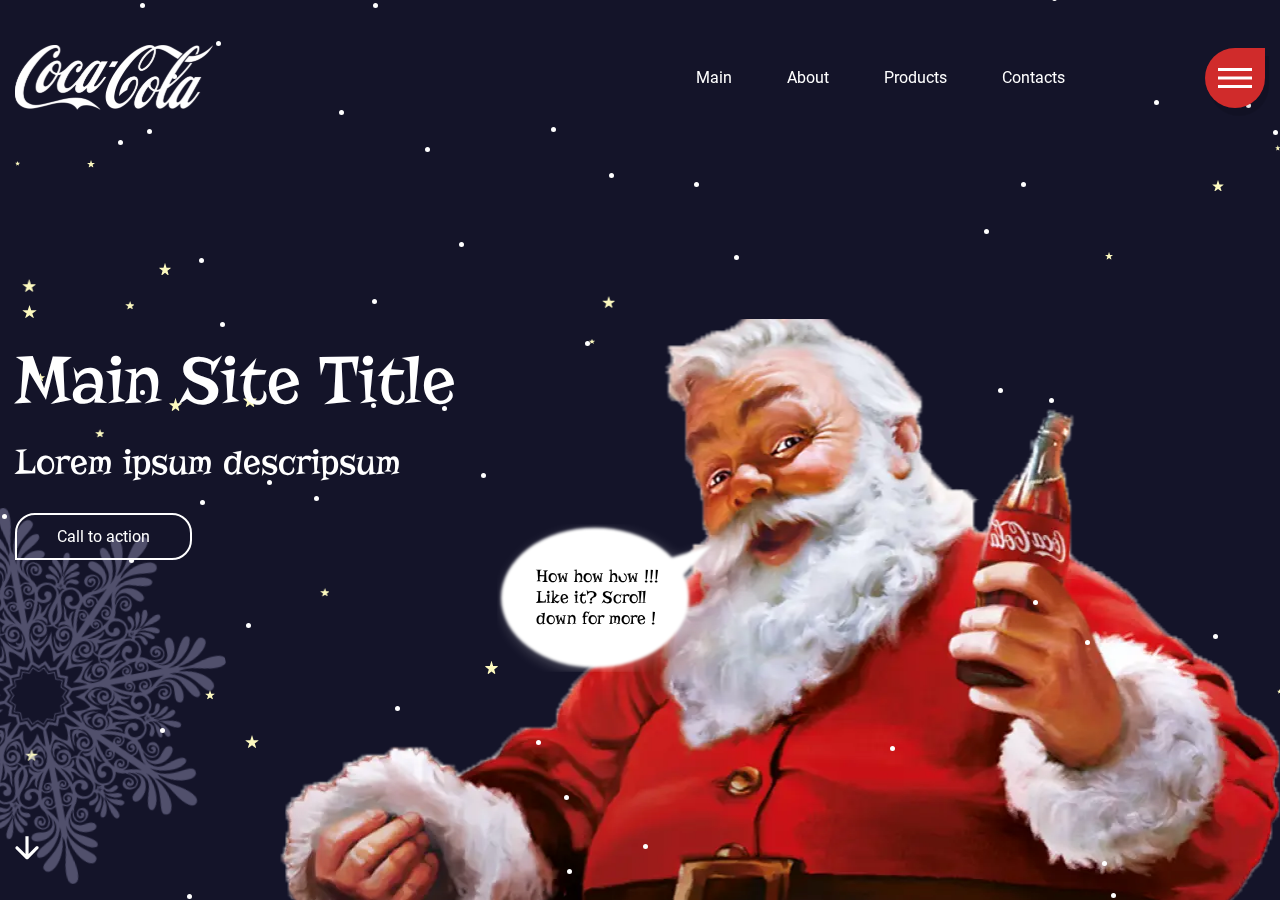
==== commit 642dec74: "async fop pictures" ====
--- a/index.html
+++ b/index.html
@@ -3,11 +3,11 @@
 
 <head>
    <!-- Все мета теги не пишу так как работаю с вордпресс. Для этого есть свои функции и плагины -->
-   <meta charset="UTF-8">
-   <meta http-equiv="X-UA-Compatible" content="IE=edge">
-   <meta name="viewport" content="width=device-width, initial-scale=1.0">
-   <link rel="stylesheet" href="css/main.min.css?_v=20240730005441">
-   <title>Main Page - Coca-Cola</title>
+	<meta charset="UTF-8">
+	<meta http-equiv="X-UA-Compatible" content="IE=edge">
+	<meta name="viewport" content="width=device-width, initial-scale=1.0">
+	<link rel="stylesheet" href="css/main.min.css?_v=20240730010724">
+	<title>Main Page - Coca-Cola</title>
 </head>
 
 <body>
@@ -16,318 +16,283 @@
 
       <!-- header -->
       <header class="header" id="header">
-         <div class="container">
-
-            <div class="header-content">
-               <!--  logo -->
-               <a href="/" class="header-content__logo" aria-label="Coca-Cola homepage">
-                  <img src="img/img/logo.svg" width="198" height="65" alt="caca-cola logo">
+   <div class="container">
+
+      <div class="header-content">
+         <!--  logo -->
+         <a href="/" class="header-content__logo" aria-label="Coca-Cola homepage">
+            <img src="img/img/logo.svg" width="198" height="65" alt="caca-cola logo">
+         </a>
+         <div class="header-content__menu">
+            <!-- navigation menu -->
+            <nav class="navigation">
+               <ul class="navigation__list">
+                  <li>
+                     <a href="#first" data-text="Main">Main</a>
+                  </li>
+                  <li>
+                     <a href="#second" data-text="About">About</a>
+                  </li>
+                  <li>
+                     <a href="#third" data-text="Products">Products</a>
+                  </li>
+                  <li>
+                     <a href="#second" data-text="Contacts">Contacts</a>
+                  </li>
+               </ul>
+            </nav>
+
+            <!-- burger menu -->
+            <button class="burger">
+               <a href="#mobile-menu" role="button" class="burger__menu popup-link" aria-label="Toggle Mobile Menu">
+                  <span></span>
                </a>
-               <div class="header-content__menu">
-                  <!-- navigation menu -->
-                  <nav class="navigation">
-                     <ul class="navigation__list">
-                        <li>
-                           <a href="#first" data-text="Main">Main</a>
-                        </li>
-                        <li>
-                           <a href="#second" data-text="About">About</a>
-                        </li>
-                        <li>
-                           <a href="#third" data-text="Products">Products</a>
-                        </li>
-                        <li>
-                           <a href="#second" data-text="Contacts">Contacts</a>
-                        </li>
-                     </ul>
-                  </nav>
-
-                  <!-- burger menu -->
-                  <button class="burger">
-                     <a href="#mobile-menu" role="button" class="burger__menu popup-link"
-                        aria-label="Toggle Mobile Menu">
-                        <span></span>
-                     </a>
-                  </button>
-               </div>
-
-            </div>
-
-         </div>
-      </header>
+            </button>
+         </div>
+
+      </div>
+
+   </div>
+</header>
 
       <!-- main content -->
       <main class="main">
          <!-- slider swiper -->
-         <div class="slider swiper-content">
-            <div class="slider__wrapper swiper-wrapper">
-               <!-- first section -->
-               <section class="slider__slide section-hero swiper-slide" id="first">
-                  <!-- animation and paralax snowflake -->
-                  <div class="section-hero__snowflake" data-swiper-parallax="70%" data-swiper-parallax-duration="1100">
-                     <img src="img/img/snowflake.svg" width="447" height="448" alt="snowflake icon">
+<div class="slider swiper-content">
+   <div class="slider__wrapper swiper-wrapper">
+      <!-- first section -->
+      <section class="slider__slide section-hero swiper-slide" id="first">
+         <!-- animation and paralax snowflake -->
+         <div class="section-hero__snowflake" data-swiper-parallax="70%" data-swiper-parallax-duration="1100">
+            <img src="img/img/snowflake.svg" width="447" height="448" alt="snowflake icon">
+         </div>
+         <!-- text content for first section -->
+         <div class="container">
+            <div class="section-title">
+               <div class="section-title__body">
+                  <h1 class="section-title__title">Main Site Title</h1>
+                  <div class="section-title__subtitle">Lorem ipsum descripsum</div>
+                  <div class="section-title__btn">
+                     <!-- Primary Btn -->
+                     <div class="primary-btn">
+                        <a href="#third" class="primary-btn__link" aria-label="Call to action">Call to action</a>
+                     </div>
                   </div>
-                  <!-- text content for first section -->
-                  <div class="container">
-                     <div class="section-title">
-                        <div class="section-title__body">
-                           <h1 class="section-title__title">Main Site Title</h1>
-                           <div class="section-title__subtitle">Lorem ipsum descripsum</div>
-                           <div class="section-title__btn">
-                              <!-- Primary Btn -->
-                              <div class="primary-btn">
-                                 <a href="#third" class="primary-btn__link" aria-label="Call to action">Call to
-                                    action</a>
-                              </div>
-                           </div>
-                           <!-- arrow to next section -->
-                           <a href="#second" class="section-title__arrow" aria-label="Scroll down to the next section">
-                              <img src="img/img/arrow.svg" width="24" height="24" alt="Arrow icon">
-                           </a>
+                  <!-- arrow to next section -->
+                  <a href="#second" class="section-title__arrow" aria-label="Scroll down to the next section">
+                     <img src="img/img/arrow.svg" width="24" height="24" alt="Arrow icon">
+                  </a>
+               </div>
+            </div>
+         </div>
+         <!-- santa's image -->
+         <div class="section-hero__santa">
+            <div class="section-hero__santa-cloud anim-items anim-no-hide">
+               <img src="img/img/cloud.svg" width="260" height="166" alt="">
+               <div class="section-hero__santa-text"> How how how !!! Like it? Scroll down for more !</div>
+            </div>
+            <picture><source srcset="img/img/santa.webp" type="image/webp"><img src="img/img/santa.png" async="defer" class="section-hero__santa-img" width="1000" height="581" alt="santa image"></picture>
+         </div>
+         <!-- block for stars animation -->
+         <div class="stars" id="stars"></div>
+      </section>
+
+      <!-- second section -->
+      <section class="slider__slide section-second swiper-slide" id="second">
+         <!-- background for section -->
+         <div class="section-bg">
+            <picture><source srcset="img/img/second-bg.webp" type="image/webp"><img src="img/img/second-bg.jpg" async="defer" width="1496" height="935" alt="town and mountain"></picture>
+         </div>
+         <!-- text content for second section -->
+         <div class="container">
+            <div class="section-title">
+
+               <div class="section-title__tabs-wrapper">
+                  <div class="section-title__text">
+                     <h2 class="section-title__title">At least somewhere you can feel new year atmosphere</h2>
+                     <div class="section-title__subtitle">Choose your present:</div>
+                     <!-- tabs buttons -->
+                     <div class="section-title__tab tab">
+                        <div class="tab__item tab-button tab-active" data-tab-name="sock">
+                           <picture><source srcset="img/img/new-year-sock-1.webp" type="image/webp"><img src="img/img/new-year-sock-1.png" async="defer" width="69" height="121" alt="sock image"></picture>
+                        </div>
+
+                        <div class="tab__item tab-button" data-tab-name="caps">
+                           <picture><source srcset="img/img/new-year-sock-2.webp" type="image/webp"><img src="img/img/new-year-sock-2.png" async="defer" width="123" height="93" alt="cap image"></picture>
+                        </div>
+
+                        <div class="tab__item tab-button" data-tab-name="back">
+                           <picture><source srcset="img/img/new-year-sock-3.webp" type="image/webp"><img src="img/img/new-year-sock-3.png" async="defer" width="100" height="100" alt="back image"></picture>
                         </div>
                      </div>
                   </div>
-                  <!-- santa's image -->
-                  <div class="section-hero__santa">
-                     <div class="section-hero__santa-cloud anim-items anim-no-hide">
-                        <img src="img/img/cloud.svg" width="260" height="166" alt="">
-                        <div class="section-hero__santa-text"> How how how !!! Like it? Scroll down for more !</div>
-                     </div>
-                     <picture>
-                        <source srcset="img/img/santa.webp" type="image/webp"><img src="img/img/santa.png"
-                           class="section-hero__santa-img" width="1000" height="581" alt="santa image">
-                     </picture>
+
+                  <!-- tabs blocks -->
+                  <div class="section-title__blocks block">
+                     <!-- tab blocks1 -->
+                     <div class="block__item tab-block tab-active sock">
+                        <div class="block__inner">
+                           <div class="block__text">
+                              <h3 class="block__text-title">Best sock ever</h3>
+                              <div class="block__text-body">Reuglar sock have no present inside Lorem Ipsum is simply
+                                 dumm y
+                                 text of the printing and types etting industry. Lorem</div>
+                           </div>
+                           <div class="block__img">
+                              <picture><source srcset="img/img/new-year-sock-1.webp" type="image/webp"><img async="defer" src="img/img/new-year-sock-1.png" width="70" height="120" alt="sock in first tab"></picture>
+                           </div>
+                        </div>
+                     </div>
+                     <!-- tab blocks2 -->
+                     <div class="block__item tab-block caps">
+                        <div class="block__inner">
+                           <div class="block__text">
+                              <h3 class="block__text-title">Best sock ever2</h3>
+                              <div class="block__text-body">Reuglar sock have no present inside Lorem Ipsum is simply
+                                 dumm y
+                                 text of the printing and types etting industry. Lorem</div>
+                           </div>
+                           <div class="block__img">
+                              <picture><source srcset="img/img/new-year-sock-2.webp" type="image/webp"><img async="defer" src="img/img/new-year-sock-2.png" width="123" height="93" alt="cap in second tab"></picture>
+                           </div>
+                        </div>
+                     </div>
+                     <!-- tab blocks3 -->
+                     <div class="block__item tab-block back">
+                        <div class="block__inner">
+                           <div class="block__text">
+                              <h3 class="block__text-title">Best sock ever3</h3>
+                              <div class="block__text-body">Reuglar sock have no present inside Lorem Ipsum is simply
+                                 dumm y
+                                 text of the printing and types etting industry. Lorem</div>
+                           </div>
+                           <div class="block__img">
+                              <picture><source srcset="img/img/new-year-sock-3.webp" type="image/webp"><img async="defer" src="img/img/new-year-sock-3.png" width="100" height="100" alt="bag in third tab"></picture>
+                           </div>
+                        </div>
+                     </div>
                   </div>
-                  <!-- block for stars animation -->
-                  <div class="stars" id="stars"></div>
-               </section>
-
-               <!-- second section -->
-               <section class="slider__slide section-second swiper-slide" id="second">
-                  <!-- background for section -->
-                  <div class="section-bg">
-                     <picture>
-                        <source srcset="img/img/second-bg.webp" type="image/webp"><img src="img/img/second-bg.jpg"
-                           width="1496" height="935" alt="town and mountain">
-                     </picture>
-                  </div>
-                  <!-- text content for second section -->
-                  <div class="container">
-                     <div class="section-title">
-
-                        <div class="section-title__tabs-wrapper">
-                           <div class="section-title__text">
-                              <h2 class="section-title__title">At least somewhere you can feel new year atmosphere</h2>
-                              <div class="section-title__subtitle">Choose your present:</div>
-                              <!-- tabs buttons -->
-                              <div class="section-title__tab tab">
-                                 <div class="tab__item tab-button tab-active" data-tab-name="sock">
-                                    <picture>
-                                       <source srcset="img/img/new-year-sock-1.webp" type="image/webp"><img
-                                          src="img/img/new-year-sock-1.png" width="69" height="121" alt="sock image">
-                                    </picture>
-                                 </div>
-
-                                 <div class="tab__item tab-button" data-tab-name="caps">
-                                    <picture>
-                                       <source srcset="img/img/new-year-sock-2.webp" type="image/webp"><img
-                                          src="img/img/new-year-sock-2.png" width="123" height="93" alt="cap image">
-                                    </picture>
-                                 </div>
-
-                                 <div class="tab__item tab-button" data-tab-name="back">
-                                    <picture>
-                                       <source srcset="img/img/new-year-sock-3.webp" type="image/webp"><img
-                                          src="img/img/new-year-sock-3.png" width="100" height="100" alt="back image">
-                                    </picture>
-                                 </div>
-                              </div>
-                           </div>
-
-                           <!-- tabs blocks -->
-                           <div class="section-title__blocks block">
-                              <!-- tab blocks1 -->
-                              <div class="block__item tab-block tab-active sock">
-                                 <div class="block__inner">
-                                    <div class="block__text">
-                                       <h3 class="block__text-title">Best sock ever</h3>
-                                       <div class="block__text-body">Reuglar sock have no present inside Lorem Ipsum is
-                                          simply
-                                          dumm y
-                                          text of the printing and types etting industry. Lorem</div>
-                                    </div>
-                                    <div class="block__img">
-                                       <picture>
-                                          <source srcset="img/img/new-year-sock-1.webp" type="image/webp"><img
-                                             src="img/img/new-year-sock-1.png" width="70" height="120"
-                                             alt="sock in first tab">
-                                       </picture>
-                                    </div>
-                                 </div>
-                              </div>
-                              <!-- tab blocks2 -->
-                              <div class="block__item tab-block caps">
-                                 <div class="block__inner">
-                                    <div class="block__text">
-                                       <h3 class="block__text-title">Best sock ever2</h3>
-                                       <div class="block__text-body">Reuglar sock have no present inside Lorem Ipsum is
-                                          simply
-                                          dumm y
-                                          text of the printing and types etting industry. Lorem</div>
-                                    </div>
-                                    <div class="block__img">
-                                       <picture>
-                                          <source srcset="img/img/new-year-sock-2.webp" type="image/webp"><img
-                                             src="img/img/new-year-sock-2.png" width="123" height="93"
-                                             alt="cap in second tab">
-                                       </picture>
-                                    </div>
-                                 </div>
-                              </div>
-                              <!-- tab blocks3 -->
-                              <div class="block__item tab-block back">
-                                 <div class="block__inner">
-                                    <div class="block__text">
-                                       <h3 class="block__text-title">Best sock ever3</h3>
-                                       <div class="block__text-body">Reuglar sock have no present inside Lorem Ipsum is
-                                          simply
-                                          dumm y
-                                          text of the printing and types etting industry. Lorem</div>
-                                    </div>
-                                    <div class="block__img">
-                                       <picture>
-                                          <source srcset="img/img/new-year-sock-3.webp" type="image/webp"><img
-                                             src="img/img/new-year-sock-3.png" width="100" height="100"
-                                             alt="bag in third tab">
-                                       </picture>
-                                    </div>
-                                 </div>
-                              </div>
-                           </div>
-                        </div>
-
-                     </div>
-                  </div>
-               </section>
-
-               <!-- third section -->
-               <section class="slider__slide section-third swiper-slide" id="third">
-                  <!-- background for section -->
-                  <div class="section-bg">
-                     <picture>
-                        <source srcset="img/img/third-bg.webp" type="image/webp"><img src="img/img/third-bg.jpg"
-                           width="1441" height="887" alt="deer in the snow">
-                     </picture>
-                  </div>
-                  <!-- text content for third section -->
-                  <div class="container">
-                     <div class="section-title">
-                        <div class="section-title__body">
-                           <h2 class="section-title__title">Write us <br> for real presents</h2>
-
-                           <!-- Form -->
-                           <form action="#" method="post" class="form" id="form">
-
-                              <!-- form input -->
-                              <div class="form__wrapper">
-                                 <div class="form__label-block">
-                                    <input class="form__input" placeholder="Name">
-                                 </div>
-
-                                 <div class="form__label-block">
-                                    <input class="form__input" placeholder="Phone">
-                                 </div>
-
-                                 <div class="form__label-block smooth-block">
-                                    <div class="form__input smooth-header" placeholder="Name">Gender</div>
-                                    <div class="form__list-block smooth-list">
-                                       <ul class="form__list">
-                                          <li class="form__item smooth-item">Boy</li>
-                                          <li class="form__item smooth-item">Girl</li>
-                                       </ul>
-                                    </div>
-                                 </div>
-
-                                 <div class="form__label-block">
-                                    <input class="form__input" placeholder="Email">
-                                 </div>
-
-                                 <div class="form__label-block">
-                                    <textarea class="form__input" placeholder="Your witsh"></textarea>
-                                 </div>
-                              </div>
-
-                              <!-- checkbox -->
-                              <div class="checkbox">
-                                 <label class="checkbox__label">
-                                    <input type="checkbox" class="checkbox__input">
-                                    <span class="checkbox__span"></span>
-                                    <div>Whant Coca-cola with present ?</div>
-                                 </label>
-                              </div>
-
-                              <!-- button -->
-                              <div class="form__btn">
-                                 <div class="primary-btn">
-                                    <button aria-label="Send" class="primary-btn__link">Send</button>
-                                 </div>
-                              </div>
-                           </form>
-                        </div>
-                     </div>
-                  </div>
-
-               </section>
-            </div>
-         </div>
+               </div>
+
+            </div>
+         </div>
+      </section>
+
+      <!-- third section -->
+      <section class="slider__slide section-third swiper-slide" id="third">
+         <!-- background for section -->
+         <div class="section-bg">
+            <picture><source srcset="img/img/third-bg.webp" type="image/webp"><img src="img/img/third-bg.jpg" async="defer" width="1441" height="887" alt="deer in the snow"></picture>
+         </div>
+         <!-- text content for third section -->
+         <div class="container">
+            <div class="section-title">
+               <div class="section-title__body">
+                  <h2 class="section-title__title">Write us <br> for real presents</h2>
+
+                  <!-- Form -->
+                  <form action="#" method="post" class="form" id="form">
+
+                     <!-- form input -->
+                     <div class="form__wrapper">
+                        <div class="form__label-block">
+                           <input class="form__input" placeholder="Name">
+                        </div>
+
+                        <div class="form__label-block">
+                           <input class="form__input" placeholder="Phone">
+                        </div>
+
+                        <div class="form__label-block smooth-block">
+                           <div class="form__input smooth-header" placeholder="Name">Gender</div>
+                           <div class="form__list-block smooth-list">
+                              <ul class="form__list">
+                                 <li class="form__item smooth-item">Boy</li>
+                                 <li class="form__item smooth-item">Girl</li>
+                              </ul>
+                           </div>
+                        </div>
+
+                        <div class="form__label-block">
+                           <input class="form__input" placeholder="Email">
+                        </div>
+
+                        <div class="form__label-block">
+                           <textarea class="form__input" placeholder="Your witsh"></textarea>
+                        </div>
+                     </div>
+
+                     <!-- checkbox -->
+                     <div class="checkbox">
+                        <label class="checkbox__label">
+                           <input type="checkbox" class="checkbox__input">
+                           <span class="checkbox__span"></span>
+                           <div>Whant Coca-cola with present ?</div>
+                        </label>
+                     </div>
+
+                     <!-- button -->
+                     <div class="form__btn">
+                        <div class="primary-btn">
+                           <button aria-label="Send" class="primary-btn__link">Send</button>
+                        </div>
+                     </div>
+                  </form>
+               </div>
+            </div>
+         </div>
+
+      </section>
+   </div>
+</div>
       </main>
 
       <!-- footer -->
       <footer class="footer">
-         <div class="container">
-
-
-
-         </div>
-      </footer>
+	<div class="container">
+
+		
+
+	</div>
+</footer>
 
 
 
       <!-- popup -->
-      <div class="popup-wrapper menu-mobile" id="mobile-menu">
-         <div class="popup-wrapper__container menu-mobile__container">
-
-            <div class="popup popup-container">
-
-               <!-- close popup -->
-               <div class="popup__close">
-                  <a href="#header" class="popup__close-link close-popup"></a>
-               </div>
-
-               <!-- popup content -->
-               <div class="mobile-menu">
-                  <ul class="mobile-menu__list">
-                     <li>
-                        <a href="#first" data-text="Main">Main</a>
-                     </li>
-                     <li>
-                        <a href="#second" data-text="About">About</a>
-                     </li>
-                     <li>
-                        <a href="#third" data-text="Products">Products</a>
-                     </li>
-                     <li>
-                        <a href="#second" data-text="Contacts">Contacts</a>
-                     </li>
-                  </ul>
-               </div>
-            </div>
-
+<div class="popup-wrapper menu-mobile" id="mobile-menu">
+   <div class="popup-wrapper__container menu-mobile__container">
+
+      <div class="popup popup-container">
+
+         <!-- close popup -->
+         <div class="popup__close">
+            <a href="#header" class="popup__close-link close-popup"></a>
+         </div>
+
+         <!-- popup content -->
+         <div class="mobile-menu">
+            <ul class="mobile-menu__list">
+               <li>
+                  <a href="#first" data-text="Main">Main</a>
+               </li>
+               <li>
+                  <a href="#second" data-text="About">About</a>
+               </li>
+               <li>
+                  <a href="#third" data-text="Products">Products</a>
+               </li>
+               <li>
+                  <a href="#second" data-text="Contacts">Contacts</a>
+               </li>
+            </ul>
          </div>
       </div>
 
    </div>
-   <script src="js/app.min.js?_v=20240730005441"></script>
+</div>
+
+   </div>
+   <script src="js/app.min.js?_v=20240730010724"></script>
 </body>
 
 </html>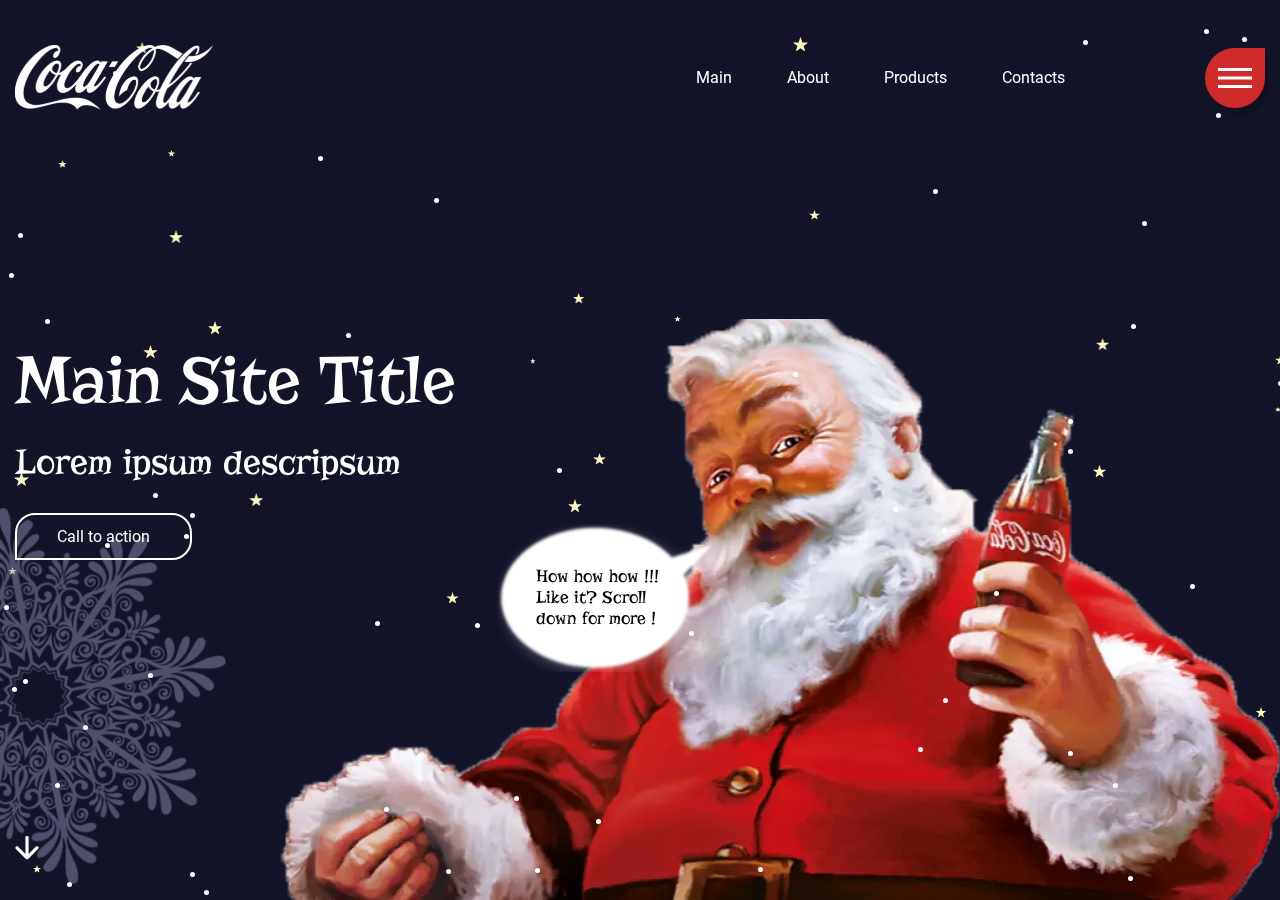
==== commit f0f15c0b: "add basic meta tags" ====
--- a/index.html
+++ b/index.html
@@ -2,12 +2,15 @@
 <html lang="en">
 
 <head>
-   <!-- Все мета теги не пишу так как работаю с вордпресс. Для этого есть свои функции и плагины -->
-	<meta charset="UTF-8">
-	<meta http-equiv="X-UA-Compatible" content="IE=edge">
-	<meta name="viewport" content="width=device-width, initial-scale=1.0">
-	<link rel="stylesheet" href="css/main.min.css?_v=20240730010724">
-	<title>Main Page - Coca-Cola</title>
+   <!-- Basic Meta Tags -->
+   <meta charset="UTF-8">
+   <meta http-equiv="X-UA-Compatible" content="IE=edge">
+   <meta name="viewport" content="width=device-width, initial-scale=1.0">
+   <meta name="description" content="Description about site">
+   <meta name="keywords" content="coca-cola">
+   <meta name="author" content="dima23ua">
+   <link rel="stylesheet" href="css/main.min.css?_v=20240730011740">
+   <title>Main Page - Coca-Cola</title>
 </head>
 
 <body>
@@ -16,283 +19,321 @@
 
       <!-- header -->
       <header class="header" id="header">
-   <div class="container">
-
-      <div class="header-content">
-         <!--  logo -->
-         <a href="/" class="header-content__logo" aria-label="Coca-Cola homepage">
-            <img src="img/img/logo.svg" width="198" height="65" alt="caca-cola logo">
-         </a>
-         <div class="header-content__menu">
-            <!-- navigation menu -->
-            <nav class="navigation">
-               <ul class="navigation__list">
-                  <li>
-                     <a href="#first" data-text="Main">Main</a>
-                  </li>
-                  <li>
-                     <a href="#second" data-text="About">About</a>
-                  </li>
-                  <li>
-                     <a href="#third" data-text="Products">Products</a>
-                  </li>
-                  <li>
-                     <a href="#second" data-text="Contacts">Contacts</a>
-                  </li>
-               </ul>
-            </nav>
-
-            <!-- burger menu -->
-            <button class="burger">
-               <a href="#mobile-menu" role="button" class="burger__menu popup-link" aria-label="Toggle Mobile Menu">
-                  <span></span>
+         <div class="container">
+
+            <div class="header-content">
+               <!--  logo -->
+               <a href="/" class="header-content__logo" aria-label="Coca-Cola homepage">
+                  <img src="img/img/logo.svg" width="198" height="65" alt="caca-cola logo">
                </a>
-            </button>
+               <div class="header-content__menu">
+                  <!-- navigation menu -->
+                  <nav class="navigation">
+                     <ul class="navigation__list">
+                        <li>
+                           <a href="#first" data-text="Main">Main</a>
+                        </li>
+                        <li>
+                           <a href="#second" data-text="About">About</a>
+                        </li>
+                        <li>
+                           <a href="#third" data-text="Products">Products</a>
+                        </li>
+                        <li>
+                           <a href="#second" data-text="Contacts">Contacts</a>
+                        </li>
+                     </ul>
+                  </nav>
+
+                  <!-- burger menu -->
+                  <button class="burger">
+                     <a href="#mobile-menu" role="button" class="burger__menu popup-link"
+                        aria-label="Toggle Mobile Menu">
+                        <span></span>
+                     </a>
+                  </button>
+               </div>
+
+            </div>
+
          </div>
-
-      </div>
-
-   </div>
-</header>
+      </header>
 
       <!-- main content -->
       <main class="main">
          <!-- slider swiper -->
-<div class="slider swiper-content">
-   <div class="slider__wrapper swiper-wrapper">
-      <!-- first section -->
-      <section class="slider__slide section-hero swiper-slide" id="first">
-         <!-- animation and paralax snowflake -->
-         <div class="section-hero__snowflake" data-swiper-parallax="70%" data-swiper-parallax-duration="1100">
-            <img src="img/img/snowflake.svg" width="447" height="448" alt="snowflake icon">
+         <div class="slider swiper-content">
+            <div class="slider__wrapper swiper-wrapper">
+               <!-- first section -->
+               <section class="slider__slide section-hero swiper-slide" id="first">
+                  <!-- animation and paralax snowflake -->
+                  <div class="section-hero__snowflake" data-swiper-parallax="70%" data-swiper-parallax-duration="1100">
+                     <img async="defer" src="img/img/snowflake.svg" width="447" height="448" alt="snowflake icon">
+                  </div>
+                  <!-- text content for first section -->
+                  <div class="container">
+                     <div class="section-title">
+                        <div class="section-title__body">
+                           <h1 class="section-title__title">Main Site Title</h1>
+                           <div class="section-title__subtitle">Lorem ipsum descripsum</div>
+                           <div class="section-title__btn">
+                              <!-- Primary Btn -->
+                              <div class="primary-btn">
+                                 <a href="#third" class="primary-btn__link" aria-label="Call to action">Call to
+                                    action</a>
+                              </div>
+                           </div>
+                           <!-- arrow to next section -->
+                           <a href="#second" class="section-title__arrow" aria-label="Scroll down to the next section">
+                              <img src="img/img/arrow.svg" width="24" height="24" alt="Arrow icon">
+                           </a>
+                        </div>
+                     </div>
+                  </div>
+                  <!-- santa's image -->
+                  <div class="section-hero__santa">
+                     <div class="section-hero__santa-cloud anim-items anim-no-hide">
+                        <img src="img/img/cloud.svg" width="260" height="166" alt="">
+                        <div class="section-hero__santa-text"> How how how !!! Like it? Scroll down for more !</div>
+                     </div>
+                     <picture>
+                        <source srcset="img/img/santa.webp" type="image/webp"><img src="img/img/santa.png" async="defer"
+                           class="section-hero__santa-img" width="1000" height="581" alt="santa image">
+                     </picture>
+                  </div>
+                  <!-- block for stars animation -->
+                  <div class="stars" id="stars"></div>
+               </section>
+
+               <!-- second section -->
+               <section class="slider__slide section-second swiper-slide" id="second">
+                  <!-- background for section -->
+                  <div class="section-bg">
+                     <picture>
+                        <source srcset="img/img/second-bg.webp" type="image/webp"><img src="img/img/second-bg.jpg"
+                           async="defer" width="1496" height="935" alt="town and mountain">
+                     </picture>
+                  </div>
+                  <!-- text content for second section -->
+                  <div class="container">
+                     <div class="section-title">
+
+                        <div class="section-title__tabs-wrapper">
+                           <div class="section-title__text">
+                              <h2 class="section-title__title">At least somewhere you can feel new year atmosphere</h2>
+                              <div class="section-title__subtitle">Choose your present:</div>
+                              <!-- tabs buttons -->
+                              <div class="section-title__tab tab">
+                                 <div class="tab__item tab-button tab-active" data-tab-name="sock">
+                                    <picture>
+                                       <source srcset="img/img/new-year-sock-1.webp" type="image/webp"><img
+                                          src="img/img/new-year-sock-1.png" async="defer" width="69" height="121"
+                                          alt="sock image">
+                                    </picture>
+                                 </div>
+
+                                 <div class="tab__item tab-button" data-tab-name="caps">
+                                    <picture>
+                                       <source srcset="img/img/new-year-sock-2.webp" type="image/webp"><img
+                                          src="img/img/new-year-sock-2.png" async="defer" width="123" height="93"
+                                          alt="cap image">
+                                    </picture>
+                                 </div>
+
+                                 <div class="tab__item tab-button" data-tab-name="back">
+                                    <picture>
+                                       <source srcset="img/img/new-year-sock-3.webp" type="image/webp"><img
+                                          src="img/img/new-year-sock-3.png" async="defer" width="100" height="100"
+                                          alt="back image">
+                                    </picture>
+                                 </div>
+                              </div>
+                           </div>
+
+                           <!-- tabs blocks -->
+                           <div class="section-title__blocks block">
+                              <!-- tab blocks1 -->
+                              <div class="block__item tab-block tab-active sock">
+                                 <div class="block__inner">
+                                    <div class="block__text">
+                                       <h3 class="block__text-title">Best sock ever</h3>
+                                       <div class="block__text-body">Reuglar sock have no present inside Lorem Ipsum is
+                                          simply
+                                          dumm y
+                                          text of the printing and types etting industry. Lorem</div>
+                                    </div>
+                                    <div class="block__img">
+                                       <picture>
+                                          <source srcset="img/img/new-year-sock-1.webp" type="image/webp"><img
+                                             async="defer" src="img/img/new-year-sock-1.png" width="70" height="120"
+                                             alt="sock in first tab">
+                                       </picture>
+                                    </div>
+                                 </div>
+                              </div>
+                              <!-- tab blocks2 -->
+                              <div class="block__item tab-block caps">
+                                 <div class="block__inner">
+                                    <div class="block__text">
+                                       <h3 class="block__text-title">Best sock ever2</h3>
+                                       <div class="block__text-body">Reuglar sock have no present inside Lorem Ipsum is
+                                          simply
+                                          dumm y
+                                          text of the printing and types etting industry. Lorem</div>
+                                    </div>
+                                    <div class="block__img">
+                                       <picture>
+                                          <source srcset="img/img/new-year-sock-2.webp" type="image/webp"><img
+                                             async="defer" src="img/img/new-year-sock-2.png" width="123" height="93"
+                                             alt="cap in second tab">
+                                       </picture>
+                                    </div>
+                                 </div>
+                              </div>
+                              <!-- tab blocks3 -->
+                              <div class="block__item tab-block back">
+                                 <div class="block__inner">
+                                    <div class="block__text">
+                                       <h3 class="block__text-title">Best sock ever3</h3>
+                                       <div class="block__text-body">Reuglar sock have no present inside Lorem Ipsum is
+                                          simply
+                                          dumm y
+                                          text of the printing and types etting industry. Lorem</div>
+                                    </div>
+                                    <div class="block__img">
+                                       <picture>
+                                          <source srcset="img/img/new-year-sock-3.webp" type="image/webp"><img
+                                             async="defer" src="img/img/new-year-sock-3.png" width="100" height="100"
+                                             alt="bag in third tab">
+                                       </picture>
+                                    </div>
+                                 </div>
+                              </div>
+                           </div>
+                        </div>
+
+                     </div>
+                  </div>
+               </section>
+
+               <!-- third section -->
+               <section class="slider__slide section-third swiper-slide" id="third">
+                  <!-- background for section -->
+                  <div class="section-bg">
+                     <picture>
+                        <source srcset="img/img/third-bg.webp" type="image/webp"><img src="img/img/third-bg.jpg"
+                           async="defer" width="1441" height="887" alt="deer in the snow">
+                     </picture>
+                  </div>
+                  <!-- text content for third section -->
+                  <div class="container">
+                     <div class="section-title">
+                        <div class="section-title__body">
+                           <h2 class="section-title__title">Write us <br> for real presents</h2>
+
+                           <!-- Form -->
+                           <form action="#" method="post" class="form" id="form">
+
+                              <!-- form input -->
+                              <div class="form__wrapper">
+                                 <div class="form__label-block">
+                                    <input class="form__input" placeholder="Name">
+                                 </div>
+
+                                 <div class="form__label-block">
+                                    <input class="form__input" placeholder="Phone">
+                                 </div>
+
+                                 <div class="form__label-block smooth-block">
+                                    <div class="form__input smooth-header" placeholder="Name">Gender</div>
+                                    <div class="form__list-block smooth-list">
+                                       <ul class="form__list">
+                                          <li class="form__item smooth-item">Boy</li>
+                                          <li class="form__item smooth-item">Girl</li>
+                                       </ul>
+                                    </div>
+                                 </div>
+
+                                 <div class="form__label-block">
+                                    <input class="form__input" placeholder="Email">
+                                 </div>
+
+                                 <div class="form__label-block">
+                                    <textarea class="form__input" placeholder="Your witsh"></textarea>
+                                 </div>
+                              </div>
+
+                              <!-- checkbox -->
+                              <div class="checkbox">
+                                 <label class="checkbox__label">
+                                    <input type="checkbox" class="checkbox__input">
+                                    <span class="checkbox__span"></span>
+                                    <div>Whant Coca-cola with present ?</div>
+                                 </label>
+                              </div>
+
+                              <!-- button -->
+                              <div class="form__btn">
+                                 <div class="primary-btn">
+                                    <button aria-label="Send" class="primary-btn__link">Send</button>
+                                 </div>
+                              </div>
+                           </form>
+                        </div>
+                     </div>
+                  </div>
+
+               </section>
+            </div>
          </div>
-         <!-- text content for first section -->
+      </main>
+
+      <!-- footer -->
+      <footer class="footer">
          <div class="container">
-            <div class="section-title">
-               <div class="section-title__body">
-                  <h1 class="section-title__title">Main Site Title</h1>
-                  <div class="section-title__subtitle">Lorem ipsum descripsum</div>
-                  <div class="section-title__btn">
-                     <!-- Primary Btn -->
-                     <div class="primary-btn">
-                        <a href="#third" class="primary-btn__link" aria-label="Call to action">Call to action</a>
-                     </div>
-                  </div>
-                  <!-- arrow to next section -->
-                  <a href="#second" class="section-title__arrow" aria-label="Scroll down to the next section">
-                     <img src="img/img/arrow.svg" width="24" height="24" alt="Arrow icon">
-                  </a>
+
+
+
+         </div>
+      </footer>
+
+
+
+      <!-- popup -->
+      <div class="popup-wrapper menu-mobile" id="mobile-menu">
+         <div class="popup-wrapper__container menu-mobile__container">
+
+            <div class="popup popup-container">
+
+               <!-- close popup -->
+               <div class="popup__close">
+                  <a href="#header" class="popup__close-link close-popup"></a>
+               </div>
+
+               <!-- popup content -->
+               <div class="mobile-menu">
+                  <ul class="mobile-menu__list">
+                     <li>
+                        <a href="#first" data-text="Main">Main</a>
+                     </li>
+                     <li>
+                        <a href="#second" data-text="About">About</a>
+                     </li>
+                     <li>
+                        <a href="#third" data-text="Products">Products</a>
+                     </li>
+                     <li>
+                        <a href="#second" data-text="Contacts">Contacts</a>
+                     </li>
+                  </ul>
                </div>
             </div>
-         </div>
-         <!-- santa's image -->
-         <div class="section-hero__santa">
-            <div class="section-hero__santa-cloud anim-items anim-no-hide">
-               <img src="img/img/cloud.svg" width="260" height="166" alt="">
-               <div class="section-hero__santa-text"> How how how !!! Like it? Scroll down for more !</div>
-            </div>
-            <picture><source srcset="img/img/santa.webp" type="image/webp"><img src="img/img/santa.png" async="defer" class="section-hero__santa-img" width="1000" height="581" alt="santa image"></picture>
-         </div>
-         <!-- block for stars animation -->
-         <div class="stars" id="stars"></div>
-      </section>
-
-      <!-- second section -->
-      <section class="slider__slide section-second swiper-slide" id="second">
-         <!-- background for section -->
-         <div class="section-bg">
-            <picture><source srcset="img/img/second-bg.webp" type="image/webp"><img src="img/img/second-bg.jpg" async="defer" width="1496" height="935" alt="town and mountain"></picture>
-         </div>
-         <!-- text content for second section -->
-         <div class="container">
-            <div class="section-title">
-
-               <div class="section-title__tabs-wrapper">
-                  <div class="section-title__text">
-                     <h2 class="section-title__title">At least somewhere you can feel new year atmosphere</h2>
-                     <div class="section-title__subtitle">Choose your present:</div>
-                     <!-- tabs buttons -->
-                     <div class="section-title__tab tab">
-                        <div class="tab__item tab-button tab-active" data-tab-name="sock">
-                           <picture><source srcset="img/img/new-year-sock-1.webp" type="image/webp"><img src="img/img/new-year-sock-1.png" async="defer" width="69" height="121" alt="sock image"></picture>
-                        </div>
-
-                        <div class="tab__item tab-button" data-tab-name="caps">
-                           <picture><source srcset="img/img/new-year-sock-2.webp" type="image/webp"><img src="img/img/new-year-sock-2.png" async="defer" width="123" height="93" alt="cap image"></picture>
-                        </div>
-
-                        <div class="tab__item tab-button" data-tab-name="back">
-                           <picture><source srcset="img/img/new-year-sock-3.webp" type="image/webp"><img src="img/img/new-year-sock-3.png" async="defer" width="100" height="100" alt="back image"></picture>
-                        </div>
-                     </div>
-                  </div>
-
-                  <!-- tabs blocks -->
-                  <div class="section-title__blocks block">
-                     <!-- tab blocks1 -->
-                     <div class="block__item tab-block tab-active sock">
-                        <div class="block__inner">
-                           <div class="block__text">
-                              <h3 class="block__text-title">Best sock ever</h3>
-                              <div class="block__text-body">Reuglar sock have no present inside Lorem Ipsum is simply
-                                 dumm y
-                                 text of the printing and types etting industry. Lorem</div>
-                           </div>
-                           <div class="block__img">
-                              <picture><source srcset="img/img/new-year-sock-1.webp" type="image/webp"><img async="defer" src="img/img/new-year-sock-1.png" width="70" height="120" alt="sock in first tab"></picture>
-                           </div>
-                        </div>
-                     </div>
-                     <!-- tab blocks2 -->
-                     <div class="block__item tab-block caps">
-                        <div class="block__inner">
-                           <div class="block__text">
-                              <h3 class="block__text-title">Best sock ever2</h3>
-                              <div class="block__text-body">Reuglar sock have no present inside Lorem Ipsum is simply
-                                 dumm y
-                                 text of the printing and types etting industry. Lorem</div>
-                           </div>
-                           <div class="block__img">
-                              <picture><source srcset="img/img/new-year-sock-2.webp" type="image/webp"><img async="defer" src="img/img/new-year-sock-2.png" width="123" height="93" alt="cap in second tab"></picture>
-                           </div>
-                        </div>
-                     </div>
-                     <!-- tab blocks3 -->
-                     <div class="block__item tab-block back">
-                        <div class="block__inner">
-                           <div class="block__text">
-                              <h3 class="block__text-title">Best sock ever3</h3>
-                              <div class="block__text-body">Reuglar sock have no present inside Lorem Ipsum is simply
-                                 dumm y
-                                 text of the printing and types etting industry. Lorem</div>
-                           </div>
-                           <div class="block__img">
-                              <picture><source srcset="img/img/new-year-sock-3.webp" type="image/webp"><img async="defer" src="img/img/new-year-sock-3.png" width="100" height="100" alt="bag in third tab"></picture>
-                           </div>
-                        </div>
-                     </div>
-                  </div>
-               </div>
-
-            </div>
-         </div>
-      </section>
-
-      <!-- third section -->
-      <section class="slider__slide section-third swiper-slide" id="third">
-         <!-- background for section -->
-         <div class="section-bg">
-            <picture><source srcset="img/img/third-bg.webp" type="image/webp"><img src="img/img/third-bg.jpg" async="defer" width="1441" height="887" alt="deer in the snow"></picture>
-         </div>
-         <!-- text content for third section -->
-         <div class="container">
-            <div class="section-title">
-               <div class="section-title__body">
-                  <h2 class="section-title__title">Write us <br> for real presents</h2>
-
-                  <!-- Form -->
-                  <form action="#" method="post" class="form" id="form">
-
-                     <!-- form input -->
-                     <div class="form__wrapper">
-                        <div class="form__label-block">
-                           <input class="form__input" placeholder="Name">
-                        </div>
-
-                        <div class="form__label-block">
-                           <input class="form__input" placeholder="Phone">
-                        </div>
-
-                        <div class="form__label-block smooth-block">
-                           <div class="form__input smooth-header" placeholder="Name">Gender</div>
-                           <div class="form__list-block smooth-list">
-                              <ul class="form__list">
-                                 <li class="form__item smooth-item">Boy</li>
-                                 <li class="form__item smooth-item">Girl</li>
-                              </ul>
-                           </div>
-                        </div>
-
-                        <div class="form__label-block">
-                           <input class="form__input" placeholder="Email">
-                        </div>
-
-                        <div class="form__label-block">
-                           <textarea class="form__input" placeholder="Your witsh"></textarea>
-                        </div>
-                     </div>
-
-                     <!-- checkbox -->
-                     <div class="checkbox">
-                        <label class="checkbox__label">
-                           <input type="checkbox" class="checkbox__input">
-                           <span class="checkbox__span"></span>
-                           <div>Whant Coca-cola with present ?</div>
-                        </label>
-                     </div>
-
-                     <!-- button -->
-                     <div class="form__btn">
-                        <div class="primary-btn">
-                           <button aria-label="Send" class="primary-btn__link">Send</button>
-                        </div>
-                     </div>
-                  </form>
-               </div>
-            </div>
-         </div>
-
-      </section>
-   </div>
-</div>
-      </main>
-
-      <!-- footer -->
-      <footer class="footer">
-	<div class="container">
-
-		
-
-	</div>
-</footer>
-
-
-
-      <!-- popup -->
-<div class="popup-wrapper menu-mobile" id="mobile-menu">
-   <div class="popup-wrapper__container menu-mobile__container">
-
-      <div class="popup popup-container">
-
-         <!-- close popup -->
-         <div class="popup__close">
-            <a href="#header" class="popup__close-link close-popup"></a>
-         </div>
-
-         <!-- popup content -->
-         <div class="mobile-menu">
-            <ul class="mobile-menu__list">
-               <li>
-                  <a href="#first" data-text="Main">Main</a>
-               </li>
-               <li>
-                  <a href="#second" data-text="About">About</a>
-               </li>
-               <li>
-                  <a href="#third" data-text="Products">Products</a>
-               </li>
-               <li>
-                  <a href="#second" data-text="Contacts">Contacts</a>
-               </li>
-            </ul>
+
          </div>
       </div>
 
    </div>
-</div>
-
-   </div>
-   <script src="js/app.min.js?_v=20240730010724"></script>
+   <script src="js/app.min.js?_v=20240730011740"></script>
 </body>
 
 </html>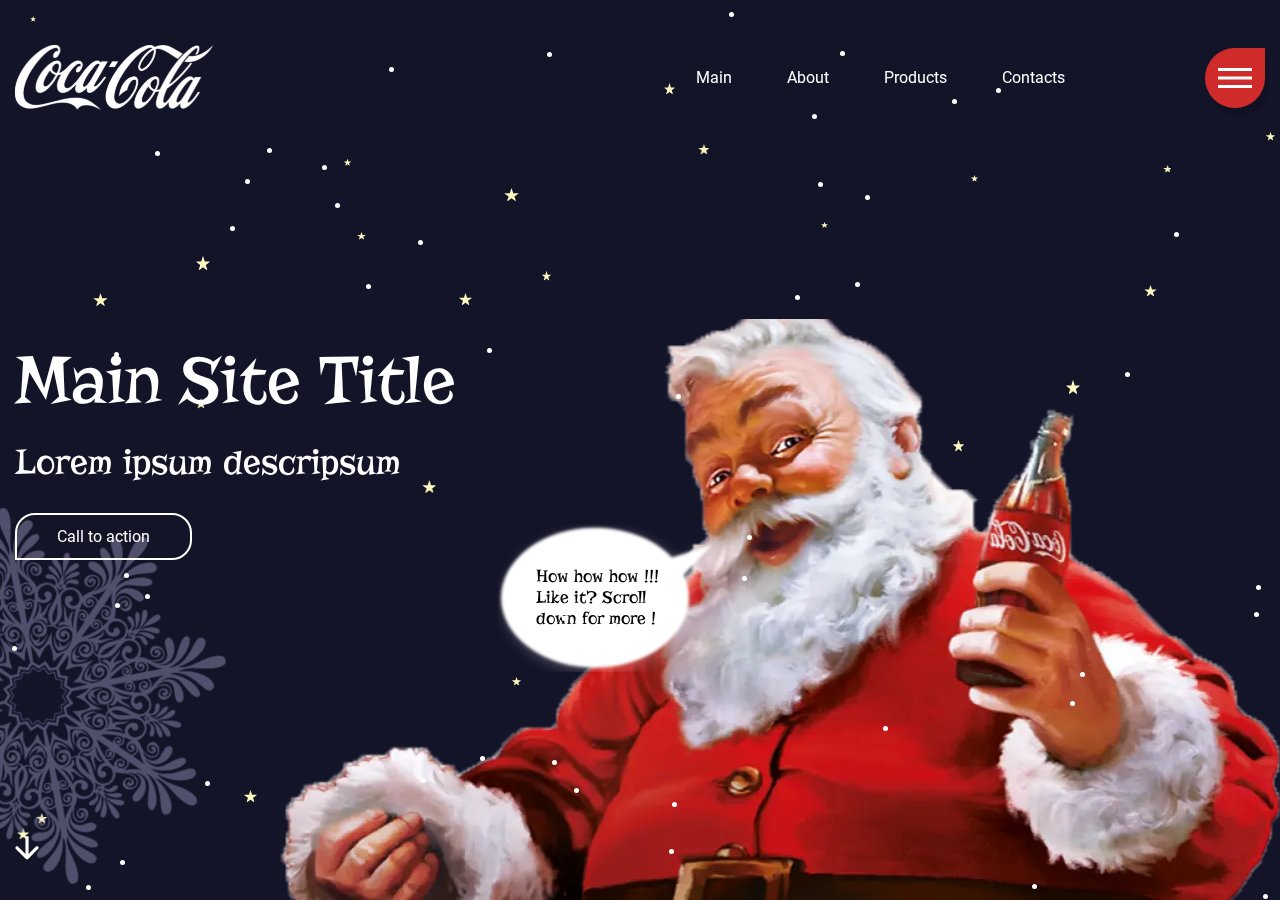
==== commit 06554803: "animation for santa" ====
--- a/index.html
+++ b/index.html
@@ -9,7 +9,7 @@
    <meta name="description" content="Description about site">
    <meta name="keywords" content="coca-cola">
    <meta name="author" content="dima23ua">
-   <link rel="stylesheet" href="css/main.min.css?_v=20240730011740">
+   <link rel="stylesheet" href="css/main.min.css?_v=20240730102437">
    <title>Main Page - Coca-Cola</title>
 </head>
 
@@ -19,321 +19,283 @@
 
       <!-- header -->
       <header class="header" id="header">
-         <div class="container">
-
-            <div class="header-content">
-               <!--  logo -->
-               <a href="/" class="header-content__logo" aria-label="Coca-Cola homepage">
-                  <img src="img/img/logo.svg" width="198" height="65" alt="caca-cola logo">
+   <div class="container">
+
+      <div class="header-content">
+         <!--  logo -->
+         <a href="/" class="header-content__logo" aria-label="Coca-Cola homepage">
+            <img src="img/img/logo.svg" width="198" height="65" alt="caca-cola logo">
+         </a>
+         <div class="header-content__menu">
+            <!-- navigation menu -->
+            <nav class="navigation">
+               <ul class="navigation__list">
+                  <li>
+                     <a href="#first" data-text="Main">Main</a>
+                  </li>
+                  <li>
+                     <a href="#second" data-text="About">About</a>
+                  </li>
+                  <li>
+                     <a href="#third" data-text="Products">Products</a>
+                  </li>
+                  <li>
+                     <a href="#second" data-text="Contacts">Contacts</a>
+                  </li>
+               </ul>
+            </nav>
+
+            <!-- burger menu -->
+            <button class="burger">
+               <a href="#mobile-menu" role="button" class="burger__menu popup-link" aria-label="Toggle Mobile Menu">
+                  <span></span>
                </a>
-               <div class="header-content__menu">
-                  <!-- navigation menu -->
-                  <nav class="navigation">
-                     <ul class="navigation__list">
-                        <li>
-                           <a href="#first" data-text="Main">Main</a>
-                        </li>
-                        <li>
-                           <a href="#second" data-text="About">About</a>
-                        </li>
-                        <li>
-                           <a href="#third" data-text="Products">Products</a>
-                        </li>
-                        <li>
-                           <a href="#second" data-text="Contacts">Contacts</a>
-                        </li>
-                     </ul>
-                  </nav>
-
-                  <!-- burger menu -->
-                  <button class="burger">
-                     <a href="#mobile-menu" role="button" class="burger__menu popup-link"
-                        aria-label="Toggle Mobile Menu">
-                        <span></span>
-                     </a>
-                  </button>
-               </div>
-
-            </div>
-
-         </div>
-      </header>
+            </button>
+         </div>
+
+      </div>
+
+   </div>
+</header>
 
       <!-- main content -->
       <main class="main">
          <!-- slider swiper -->
-         <div class="slider swiper-content">
-            <div class="slider__wrapper swiper-wrapper">
-               <!-- first section -->
-               <section class="slider__slide section-hero swiper-slide" id="first">
-                  <!-- animation and paralax snowflake -->
-                  <div class="section-hero__snowflake" data-swiper-parallax="70%" data-swiper-parallax-duration="1100">
-                     <img async="defer" src="img/img/snowflake.svg" width="447" height="448" alt="snowflake icon">
+<div class="slider swiper-content">
+   <div class="slider__wrapper swiper-wrapper">
+      <!-- first section -->
+      <section class="slider__slide section-hero swiper-slide" id="first">
+         <!-- animation and paralax snowflake -->
+         <div class="section-hero__snowflake" data-swiper-parallax="70%" data-swiper-parallax-duration="1100">
+            <img async="defer" src="img/img/snowflake.svg" width="447" height="448" alt="snowflake icon">
+         </div>
+         <!-- text content for first section -->
+         <div class="container">
+            <div class="section-title">
+               <div class="section-title__body">
+                  <h1 class="section-title__title">Main Site Title</h1>
+                  <div class="section-title__subtitle">Lorem ipsum descripsum</div>
+                  <div class="section-title__btn">
+                     <!-- Primary Btn -->
+                     <div class="primary-btn">
+                        <a href="#third" class="primary-btn__link" aria-label="Call to action">Call to action</a>
+                     </div>
                   </div>
-                  <!-- text content for first section -->
-                  <div class="container">
-                     <div class="section-title">
-                        <div class="section-title__body">
-                           <h1 class="section-title__title">Main Site Title</h1>
-                           <div class="section-title__subtitle">Lorem ipsum descripsum</div>
-                           <div class="section-title__btn">
-                              <!-- Primary Btn -->
-                              <div class="primary-btn">
-                                 <a href="#third" class="primary-btn__link" aria-label="Call to action">Call to
-                                    action</a>
-                              </div>
-                           </div>
-                           <!-- arrow to next section -->
-                           <a href="#second" class="section-title__arrow" aria-label="Scroll down to the next section">
-                              <img src="img/img/arrow.svg" width="24" height="24" alt="Arrow icon">
-                           </a>
+                  <!-- arrow to next section -->
+                  <a href="#second" class="section-title__arrow" aria-label="Scroll down to the next section">
+                     <img src="img/img/arrow.svg" width="24" height="24" alt="Arrow icon">
+                  </a>
+               </div>
+            </div>
+         </div>
+         <!-- santa's image -->
+         <div class="section-hero__santa anim-items anim-no-hide">
+            <div class="section-hero__santa-cloud anim-items anim-no-hide">
+               <img src="img/img/cloud.svg" width="260" height="166" alt="">
+               <div class="section-hero__santa-text"> How how how !!! Like it? Scroll down for more !</div>
+            </div>
+            <picture><source srcset="img/img/santa.webp" type="image/webp"><img src="img/img/santa.png" async="defer" class="section-hero__santa-img" width="1000" height="581" alt="santa image"></picture>
+         </div>
+         <!-- block for stars animation -->
+         <div class="stars" id="stars"></div>
+      </section>
+
+      <!-- second section -->
+      <section class="slider__slide section-second swiper-slide" id="second">
+         <!-- background for section -->
+         <div class="section-bg">
+            <picture><source srcset="img/img/second-bg.webp" type="image/webp"><img src="img/img/second-bg.jpg" async="defer" width="1496" height="935" alt="town and mountain"></picture>
+         </div>
+         <!-- text content for second section -->
+         <div class="container">
+            <div class="section-title">
+
+               <div class="section-title__tabs-wrapper">
+                  <div class="section-title__text">
+                     <h2 class="section-title__title">At least somewhere you can feel new year atmosphere</h2>
+                     <div class="section-title__subtitle">Choose your present:</div>
+                     <!-- tabs buttons -->
+                     <div class="section-title__tab tab">
+                        <div class="tab__item tab-button tab-active" data-tab-name="sock">
+                           <picture><source srcset="img/img/new-year-sock-1.webp" type="image/webp"><img src="img/img/new-year-sock-1.png" async="defer" width="69" height="121" alt="sock image"></picture>
+                        </div>
+
+                        <div class="tab__item tab-button" data-tab-name="caps">
+                           <picture><source srcset="img/img/new-year-sock-2.webp" type="image/webp"><img src="img/img/new-year-sock-2.png" async="defer" width="123" height="93" alt="cap image"></picture>
+                        </div>
+
+                        <div class="tab__item tab-button" data-tab-name="back">
+                           <picture><source srcset="img/img/new-year-sock-3.webp" type="image/webp"><img src="img/img/new-year-sock-3.png" async="defer" width="100" height="100" alt="back image"></picture>
                         </div>
                      </div>
                   </div>
-                  <!-- santa's image -->
-                  <div class="section-hero__santa">
-                     <div class="section-hero__santa-cloud anim-items anim-no-hide">
-                        <img src="img/img/cloud.svg" width="260" height="166" alt="">
-                        <div class="section-hero__santa-text"> How how how !!! Like it? Scroll down for more !</div>
-                     </div>
-                     <picture>
-                        <source srcset="img/img/santa.webp" type="image/webp"><img src="img/img/santa.png" async="defer"
-                           class="section-hero__santa-img" width="1000" height="581" alt="santa image">
-                     </picture>
+
+                  <!-- tabs blocks -->
+                  <div class="section-title__blocks block">
+                     <!-- tab blocks1 -->
+                     <div class="block__item tab-block tab-active sock">
+                        <div class="block__inner">
+                           <div class="block__text">
+                              <h3 class="block__text-title">Best sock ever</h3>
+                              <div class="block__text-body">Reuglar sock have no present inside Lorem Ipsum is simply
+                                 dumm y
+                                 text of the printing and types etting industry. Lorem</div>
+                           </div>
+                           <div class="block__img">
+                              <picture><source srcset="img/img/new-year-sock-1.webp" type="image/webp"><img async="defer" src="img/img/new-year-sock-1.png" width="70" height="120" alt="sock in first tab"></picture>
+                           </div>
+                        </div>
+                     </div>
+                     <!-- tab blocks2 -->
+                     <div class="block__item tab-block caps">
+                        <div class="block__inner">
+                           <div class="block__text">
+                              <h3 class="block__text-title">Best sock ever2</h3>
+                              <div class="block__text-body">Reuglar sock have no present inside Lorem Ipsum is simply
+                                 dumm y
+                                 text of the printing and types etting industry. Lorem</div>
+                           </div>
+                           <div class="block__img">
+                              <picture><source srcset="img/img/new-year-sock-2.webp" type="image/webp"><img async="defer" src="img/img/new-year-sock-2.png" width="123" height="93" alt="cap in second tab"></picture>
+                           </div>
+                        </div>
+                     </div>
+                     <!-- tab blocks3 -->
+                     <div class="block__item tab-block back">
+                        <div class="block__inner">
+                           <div class="block__text">
+                              <h3 class="block__text-title">Best sock ever3</h3>
+                              <div class="block__text-body">Reuglar sock have no present inside Lorem Ipsum is simply
+                                 dumm y
+                                 text of the printing and types etting industry. Lorem</div>
+                           </div>
+                           <div class="block__img">
+                              <picture><source srcset="img/img/new-year-sock-3.webp" type="image/webp"><img async="defer" src="img/img/new-year-sock-3.png" width="100" height="100" alt="bag in third tab"></picture>
+                           </div>
+                        </div>
+                     </div>
                   </div>
-                  <!-- block for stars animation -->
-                  <div class="stars" id="stars"></div>
-               </section>
-
-               <!-- second section -->
-               <section class="slider__slide section-second swiper-slide" id="second">
-                  <!-- background for section -->
-                  <div class="section-bg">
-                     <picture>
-                        <source srcset="img/img/second-bg.webp" type="image/webp"><img src="img/img/second-bg.jpg"
-                           async="defer" width="1496" height="935" alt="town and mountain">
-                     </picture>
-                  </div>
-                  <!-- text content for second section -->
-                  <div class="container">
-                     <div class="section-title">
-
-                        <div class="section-title__tabs-wrapper">
-                           <div class="section-title__text">
-                              <h2 class="section-title__title">At least somewhere you can feel new year atmosphere</h2>
-                              <div class="section-title__subtitle">Choose your present:</div>
-                              <!-- tabs buttons -->
-                              <div class="section-title__tab tab">
-                                 <div class="tab__item tab-button tab-active" data-tab-name="sock">
-                                    <picture>
-                                       <source srcset="img/img/new-year-sock-1.webp" type="image/webp"><img
-                                          src="img/img/new-year-sock-1.png" async="defer" width="69" height="121"
-                                          alt="sock image">
-                                    </picture>
-                                 </div>
-
-                                 <div class="tab__item tab-button" data-tab-name="caps">
-                                    <picture>
-                                       <source srcset="img/img/new-year-sock-2.webp" type="image/webp"><img
-                                          src="img/img/new-year-sock-2.png" async="defer" width="123" height="93"
-                                          alt="cap image">
-                                    </picture>
-                                 </div>
-
-                                 <div class="tab__item tab-button" data-tab-name="back">
-                                    <picture>
-                                       <source srcset="img/img/new-year-sock-3.webp" type="image/webp"><img
-                                          src="img/img/new-year-sock-3.png" async="defer" width="100" height="100"
-                                          alt="back image">
-                                    </picture>
-                                 </div>
-                              </div>
-                           </div>
-
-                           <!-- tabs blocks -->
-                           <div class="section-title__blocks block">
-                              <!-- tab blocks1 -->
-                              <div class="block__item tab-block tab-active sock">
-                                 <div class="block__inner">
-                                    <div class="block__text">
-                                       <h3 class="block__text-title">Best sock ever</h3>
-                                       <div class="block__text-body">Reuglar sock have no present inside Lorem Ipsum is
-                                          simply
-                                          dumm y
-                                          text of the printing and types etting industry. Lorem</div>
-                                    </div>
-                                    <div class="block__img">
-                                       <picture>
-                                          <source srcset="img/img/new-year-sock-1.webp" type="image/webp"><img
-                                             async="defer" src="img/img/new-year-sock-1.png" width="70" height="120"
-                                             alt="sock in first tab">
-                                       </picture>
-                                    </div>
-                                 </div>
-                              </div>
-                              <!-- tab blocks2 -->
-                              <div class="block__item tab-block caps">
-                                 <div class="block__inner">
-                                    <div class="block__text">
-                                       <h3 class="block__text-title">Best sock ever2</h3>
-                                       <div class="block__text-body">Reuglar sock have no present inside Lorem Ipsum is
-                                          simply
-                                          dumm y
-                                          text of the printing and types etting industry. Lorem</div>
-                                    </div>
-                                    <div class="block__img">
-                                       <picture>
-                                          <source srcset="img/img/new-year-sock-2.webp" type="image/webp"><img
-                                             async="defer" src="img/img/new-year-sock-2.png" width="123" height="93"
-                                             alt="cap in second tab">
-                                       </picture>
-                                    </div>
-                                 </div>
-                              </div>
-                              <!-- tab blocks3 -->
-                              <div class="block__item tab-block back">
-                                 <div class="block__inner">
-                                    <div class="block__text">
-                                       <h3 class="block__text-title">Best sock ever3</h3>
-                                       <div class="block__text-body">Reuglar sock have no present inside Lorem Ipsum is
-                                          simply
-                                          dumm y
-                                          text of the printing and types etting industry. Lorem</div>
-                                    </div>
-                                    <div class="block__img">
-                                       <picture>
-                                          <source srcset="img/img/new-year-sock-3.webp" type="image/webp"><img
-                                             async="defer" src="img/img/new-year-sock-3.png" width="100" height="100"
-                                             alt="bag in third tab">
-                                       </picture>
-                                    </div>
-                                 </div>
-                              </div>
-                           </div>
-                        </div>
-
-                     </div>
-                  </div>
-               </section>
-
-               <!-- third section -->
-               <section class="slider__slide section-third swiper-slide" id="third">
-                  <!-- background for section -->
-                  <div class="section-bg">
-                     <picture>
-                        <source srcset="img/img/third-bg.webp" type="image/webp"><img src="img/img/third-bg.jpg"
-                           async="defer" width="1441" height="887" alt="deer in the snow">
-                     </picture>
-                  </div>
-                  <!-- text content for third section -->
-                  <div class="container">
-                     <div class="section-title">
-                        <div class="section-title__body">
-                           <h2 class="section-title__title">Write us <br> for real presents</h2>
-
-                           <!-- Form -->
-                           <form action="#" method="post" class="form" id="form">
-
-                              <!-- form input -->
-                              <div class="form__wrapper">
-                                 <div class="form__label-block">
-                                    <input class="form__input" placeholder="Name">
-                                 </div>
-
-                                 <div class="form__label-block">
-                                    <input class="form__input" placeholder="Phone">
-                                 </div>
-
-                                 <div class="form__label-block smooth-block">
-                                    <div class="form__input smooth-header" placeholder="Name">Gender</div>
-                                    <div class="form__list-block smooth-list">
-                                       <ul class="form__list">
-                                          <li class="form__item smooth-item">Boy</li>
-                                          <li class="form__item smooth-item">Girl</li>
-                                       </ul>
-                                    </div>
-                                 </div>
-
-                                 <div class="form__label-block">
-                                    <input class="form__input" placeholder="Email">
-                                 </div>
-
-                                 <div class="form__label-block">
-                                    <textarea class="form__input" placeholder="Your witsh"></textarea>
-                                 </div>
-                              </div>
-
-                              <!-- checkbox -->
-                              <div class="checkbox">
-                                 <label class="checkbox__label">
-                                    <input type="checkbox" class="checkbox__input">
-                                    <span class="checkbox__span"></span>
-                                    <div>Whant Coca-cola with present ?</div>
-                                 </label>
-                              </div>
-
-                              <!-- button -->
-                              <div class="form__btn">
-                                 <div class="primary-btn">
-                                    <button aria-label="Send" class="primary-btn__link">Send</button>
-                                 </div>
-                              </div>
-                           </form>
-                        </div>
-                     </div>
-                  </div>
-
-               </section>
+               </div>
+
             </div>
          </div>
+      </section>
+
+      <!-- third section -->
+      <section class="slider__slide section-third swiper-slide" id="third">
+         <!-- background for section -->
+         <div class="section-bg">
+            <picture><source srcset="img/img/third-bg.webp" type="image/webp"><img src="img/img/third-bg.jpg" async="defer" width="1441" height="887" alt="deer in the snow"></picture>
+         </div>
+         <!-- text content for third section -->
+         <div class="container">
+            <div class="section-title">
+               <div class="section-title__body">
+                  <h2 class="section-title__title">Write us <br> for real presents</h2>
+
+                  <!-- Form -->
+                  <form action="#" method="post" class="form" id="form">
+
+                     <!-- form input -->
+                     <div class="form__wrapper">
+                        <div class="form__label-block">
+                           <input class="form__input" placeholder="Name">
+                        </div>
+
+                        <div class="form__label-block">
+                           <input class="form__input" placeholder="Phone">
+                        </div>
+
+                        <div class="form__label-block smooth-block">
+                           <div class="form__input smooth-header" placeholder="Name">Gender</div>
+                           <div class="form__list-block smooth-list">
+                              <ul class="form__list">
+                                 <li class="form__item smooth-item">Boy</li>
+                                 <li class="form__item smooth-item">Girl</li>
+                              </ul>
+                           </div>
+                        </div>
+
+                        <div class="form__label-block">
+                           <input class="form__input" placeholder="Email">
+                        </div>
+
+                        <div class="form__label-block">
+                           <textarea class="form__input" placeholder="Your witsh"></textarea>
+                        </div>
+                     </div>
+
+                     <!-- checkbox -->
+                     <div class="checkbox">
+                        <label class="checkbox__label">
+                           <input type="checkbox" class="checkbox__input">
+                           <span class="checkbox__span"></span>
+                           <div>Whant Coca-cola with present ?</div>
+                        </label>
+                     </div>
+
+                     <!-- button -->
+                     <div class="form__btn">
+                        <div class="primary-btn">
+                           <button aria-label="Send" class="primary-btn__link">Send</button>
+                        </div>
+                     </div>
+                  </form>
+               </div>
+            </div>
+         </div>
+
+      </section>
+   </div>
+</div>
       </main>
 
       <!-- footer -->
       <footer class="footer">
-         <div class="container">
-
-
-
-         </div>
-      </footer>
+	<div class="container">
+
+		
+
+	</div>
+</footer>
 
 
 
       <!-- popup -->
-      <div class="popup-wrapper menu-mobile" id="mobile-menu">
-         <div class="popup-wrapper__container menu-mobile__container">
-
-            <div class="popup popup-container">
-
-               <!-- close popup -->
-               <div class="popup__close">
-                  <a href="#header" class="popup__close-link close-popup"></a>
-               </div>
-
-               <!-- popup content -->
-               <div class="mobile-menu">
-                  <ul class="mobile-menu__list">
-                     <li>
-                        <a href="#first" data-text="Main">Main</a>
-                     </li>
-                     <li>
-                        <a href="#second" data-text="About">About</a>
-                     </li>
-                     <li>
-                        <a href="#third" data-text="Products">Products</a>
-                     </li>
-                     <li>
-                        <a href="#second" data-text="Contacts">Contacts</a>
-                     </li>
-                  </ul>
-               </div>
-            </div>
-
+<div class="popup-wrapper menu-mobile" id="mobile-menu">
+   <div class="popup-wrapper__container menu-mobile__container">
+
+      <div class="popup popup-container">
+
+         <!-- close popup -->
+         <div class="popup__close">
+            <a href="#header" class="popup__close-link close-popup"></a>
+         </div>
+
+         <!-- popup content -->
+         <div class="mobile-menu">
+            <ul class="mobile-menu__list">
+               <li>
+                  <a href="#first" data-text="Main">Main</a>
+               </li>
+               <li>
+                  <a href="#second" data-text="About">About</a>
+               </li>
+               <li>
+                  <a href="#third" data-text="Products">Products</a>
+               </li>
+               <li>
+                  <a href="#second" data-text="Contacts">Contacts</a>
+               </li>
+            </ul>
          </div>
       </div>
 
    </div>
-   <script src="js/app.min.js?_v=20240730011740"></script>
+</div>
+
+   </div>
+   <script src="js/app.min.js?_v=20240730102437"></script>
 </body>
 
 </html>--- a/css/main.min.css
+++ b/css/main.min.css
@@ -1 +1 @@
-@charset "UTF-8";@font-face{font-family:Risque;font-display:swap;src:url(../fonts/Risque-Regular.woff2) format("woff2"),url(../fonts/Risque-Regular.woff) format("woff");font-weight:400;font-style:normal}@font-face{font-family:Roboto;font-display:swap;src:url(../fonts/Roboto-Regular.woff2) format("woff2"),url(../fonts/Roboto-Regular.woff) format("woff");font-weight:400;font-style:normal}@font-face{font-family:swiper-icons;src:url("data:application/font-woff;charset=utf-8;base64, [base64]//wADZ2x5ZgAAAywAAADMAAAD2MHtryVoZWFkAAABbAAAADAAAAA2E2+eoWhoZWEAAAGcAAAAHwAAACQC9gDzaG10eAAAAigAAAAZAAAArgJkABFsb2NhAAAC0AAAAFoAAABaFQAUGG1heHAAAAG8AAAAHwAAACAAcABAbmFtZQAAA/gAAAE5AAACXvFdBwlwb3N0AAAFNAAAAGIAAACE5s74hXjaY2BkYGAAYpf5Hu/j+W2+MnAzMYDAzaX6QjD6/4//Bxj5GA8AuRwMYGkAPywL13jaY2BkYGA88P8Agx4j+/8fQDYfA1AEBWgDAIB2BOoAeNpjYGRgYNBh4GdgYgABEMnIABJzYNADCQAACWgAsQB42mNgYfzCOIGBlYGB0YcxjYGBwR1Kf2WQZGhhYGBiYGVmgAFGBiQQkOaawtDAoMBQxXjg/wEGPcYDDA4wNUA2CCgwsAAAO4EL6gAAeNpj2M0gyAACqxgGNWBkZ2D4/wMA+xkDdgAAAHjaY2BgYGaAYBkGRgYQiAHyGMF8FgYHIM3DwMHABGQrMOgyWDLEM1T9/w8UBfEMgLzE////P/5//f/V/xv+r4eaAAeMbAxwIUYmIMHEgKYAYjUcsDAwsLKxc3BycfPw8jEQA/[base64]/uznmfPFBNODM2K7MTQ45YEAZqGP81AmGGcF3iPqOop0r1SPTaTbVkfUe4HXj97wYE+yNwWYxwWu4v1ugWHgo3S1XdZEVqWM7ET0cfnLGxWfkgR42o2PvWrDMBSFj/IHLaF0zKjRgdiVMwScNRAoWUoH78Y2icB/yIY09An6AH2Bdu/UB+yxopYshQiEvnvu0dURgDt8QeC8PDw7Fpji3fEA4z/PEJ6YOB5hKh4dj3EvXhxPqH/SKUY3rJ7srZ4FZnh1PMAtPhwP6fl2PMJMPDgeQ4rY8YT6Gzao0eAEA409DuggmTnFnOcSCiEiLMgxCiTI6Cq5DZUd3Qmp10vO0LaLTd2cjN4fOumlc7lUYbSQcZFkutRG7g6JKZKy0RmdLY680CDnEJ+UMkpFFe1RN7nxdVpXrC4aTtnaurOnYercZg2YVmLN/d/gczfEimrE/fs/bOuq29Zmn8tloORaXgZgGa78yO9/cnXm2BpaGvq25Dv9S4E9+5SIc9PqupJKhYFSSl47+Qcr1mYNAAAAeNptw0cKwkAAAMDZJA8Q7OUJvkLsPfZ6zFVERPy8qHh2YER+3i/BP83vIBLLySsoKimrqKqpa2hp6+jq6RsYGhmbmJqZSy0sraxtbO3sHRydnEMU4uR6yx7JJXveP7WrDycAAAAAAAH//wACeNpjYGRgYOABYhkgZgJCZgZNBkYGLQZtIJsFLMYAAAw3ALgAeNolizEKgDAQBCchRbC2sFER0YD6qVQiBCv/H9ezGI6Z5XBAw8CBK/m5iQQVauVbXLnOrMZv2oLdKFa8Pjuru2hJzGabmOSLzNMzvutpB3N42mNgZGBg4GKQYzBhYMxJLMlj4GBgAYow/P/PAJJhLM6sSoWKfWCAAwDAjgbRAAB42mNgYGBkAIIbCZo5IPrmUn0hGA0AO8EFTQAA");font-weight:400;font-style:normal}:root{--swiper-theme-color:#007aff}:host{position:relative;display:block;margin-left:auto;margin-right:auto;z-index:1}.swiper{margin-left:auto;margin-right:auto;position:relative;overflow:hidden;list-style:none;padding:0;z-index:1;display:block}.swiper-vertical>.swiper-wrapper{-webkit-box-orient:vertical;-webkit-box-direction:normal;-ms-flex-direction:column;flex-direction:column}.swiper-wrapper{position:relative;width:100%;height:100%;z-index:1;display:-webkit-box;display:-ms-flexbox;display:flex;-webkit-transition-property:-webkit-transform;transition-property:-webkit-transform;transition-property:transform;transition-property:transform,-webkit-transform;-webkit-transition-timing-function:var(--swiper-wrapper-transition-timing-function,initial);transition-timing-function:var(--swiper-wrapper-transition-timing-function,initial);-webkit-box-sizing:content-box;box-sizing:content-box}.swiper-android .swiper-slide,.swiper-ios .swiper-slide,.swiper-wrapper{-webkit-transform:translate3d(0,0,0);transform:translate3d(0,0,0)}.swiper-horizontal{-ms-touch-action:pan-y;touch-action:pan-y}.swiper-vertical{-ms-touch-action:pan-x;touch-action:pan-x}.swiper-slide{-ms-flex-negative:0;flex-shrink:0;width:100%;height:100%;position:relative;-webkit-transition-property:-webkit-transform;transition-property:-webkit-transform;transition-property:transform;transition-property:transform,-webkit-transform;display:block}.swiper-slide-invisible-blank{visibility:hidden}.swiper-autoheight,.swiper-autoheight .swiper-slide{height:auto}.swiper-autoheight .swiper-wrapper{-webkit-box-align:start;-ms-flex-align:start;align-items:flex-start;-webkit-transition-property:height,-webkit-transform;transition-property:height,-webkit-transform;transition-property:transform,height;transition-property:transform,height,-webkit-transform}.swiper-backface-hidden .swiper-slide{-webkit-transform:translateZ(0);transform:translateZ(0);-webkit-backface-visibility:hidden;backface-visibility:hidden}.swiper-3d.swiper-css-mode .swiper-wrapper{-webkit-perspective:1200px;perspective:1200px}.swiper-3d .swiper-wrapper{-webkit-transform-style:preserve-3d;transform-style:preserve-3d}.swiper-3d{-webkit-perspective:1200px;perspective:1200px}.swiper-3d .swiper-cube-shadow,.swiper-3d .swiper-slide{-webkit-transform-style:preserve-3d;transform-style:preserve-3d}.swiper-css-mode>.swiper-wrapper{overflow:auto;scrollbar-width:none;-ms-overflow-style:none}.swiper-css-mode>.swiper-wrapper::-webkit-scrollbar{display:none}.swiper-css-mode>.swiper-wrapper>.swiper-slide{scroll-snap-align:start start}.swiper-css-mode.swiper-horizontal>.swiper-wrapper{-ms-scroll-snap-type:x mandatory;scroll-snap-type:x mandatory}.swiper-css-mode.swiper-vertical>.swiper-wrapper{-ms-scroll-snap-type:y mandatory;scroll-snap-type:y mandatory}.swiper-css-mode.swiper-free-mode>.swiper-wrapper{-ms-scroll-snap-type:none;scroll-snap-type:none}.swiper-css-mode.swiper-free-mode>.swiper-wrapper>.swiper-slide{scroll-snap-align:none}.swiper-css-mode.swiper-centered>.swiper-wrapper::before{content:"";-ms-flex-negative:0;flex-shrink:0;-webkit-box-ordinal-group:10000;-ms-flex-order:9999;order:9999}.swiper-css-mode.swiper-centered>.swiper-wrapper>.swiper-slide{scroll-snap-align:center center;scroll-snap-stop:always}.swiper-css-mode.swiper-centered.swiper-horizontal>.swiper-wrapper>.swiper-slide:first-child{-webkit-margin-start:var(--swiper-centered-offset-before);margin-inline-start:var(--swiper-centered-offset-before)}.swiper-css-mode.swiper-centered.swiper-horizontal>.swiper-wrapper::before{height:100%;min-height:1px;width:var(--swiper-centered-offset-after)}.swiper-css-mode.swiper-centered.swiper-vertical>.swiper-wrapper>.swiper-slide:first-child{-webkit-margin-before:var(--swiper-centered-offset-before);margin-block-start:var(--swiper-centered-offset-before)}.swiper-css-mode.swiper-centered.swiper-vertical>.swiper-wrapper::before{width:100%;min-width:1px;height:var(--swiper-centered-offset-after)}.swiper-3d .swiper-slide-shadow,.swiper-3d .swiper-slide-shadow-bottom,.swiper-3d .swiper-slide-shadow-left,.swiper-3d .swiper-slide-shadow-right,.swiper-3d .swiper-slide-shadow-top{position:absolute;left:0;top:0;width:100%;height:100%;pointer-events:none;z-index:10}.swiper-3d .swiper-slide-shadow{background:rgba(0,0,0,.15)}.swiper-3d .swiper-slide-shadow-left{background-image:-webkit-gradient(linear,right top,left top,from(rgba(0,0,0,.5)),to(rgba(0,0,0,0)));background-image:linear-gradient(to left,rgba(0,0,0,.5),rgba(0,0,0,0))}.swiper-3d .swiper-slide-shadow-right{background-image:-webkit-gradient(linear,left top,right top,from(rgba(0,0,0,.5)),to(rgba(0,0,0,0)));background-image:linear-gradient(to right,rgba(0,0,0,.5),rgba(0,0,0,0))}.swiper-3d .swiper-slide-shadow-top{background-image:-webkit-gradient(linear,left bottom,left top,from(rgba(0,0,0,.5)),to(rgba(0,0,0,0)));background-image:linear-gradient(to top,rgba(0,0,0,.5),rgba(0,0,0,0))}.swiper-3d .swiper-slide-shadow-bottom{background-image:-webkit-gradient(linear,left top,left bottom,from(rgba(0,0,0,.5)),to(rgba(0,0,0,0)));background-image:linear-gradient(to bottom,rgba(0,0,0,.5),rgba(0,0,0,0))}.swiper-lazy-preloader{width:42px;height:42px;position:absolute;left:50%;top:50%;margin-left:-21px;margin-top:-21px;z-index:10;-webkit-transform-origin:50%;-ms-transform-origin:50%;transform-origin:50%;-webkit-box-sizing:border-box;box-sizing:border-box;border:4px solid var(--swiper-preloader-color,var(--swiper-theme-color));border-radius:50%;border-top-color:transparent}.swiper-watch-progress .swiper-slide-visible .swiper-lazy-preloader,.swiper:not(.swiper-watch-progress) .swiper-lazy-preloader{-webkit-animation:swiper-preloader-spin 1s infinite linear;animation:swiper-preloader-spin 1s infinite linear}.swiper-lazy-preloader-white{--swiper-preloader-color:#fff}.swiper-lazy-preloader-black{--swiper-preloader-color:#000}@-webkit-keyframes swiper-preloader-spin{0%{-webkit-transform:rotate(0);transform:rotate(0)}100%{-webkit-transform:rotate(360deg);transform:rotate(360deg)}}@keyframes swiper-preloader-spin{0%{-webkit-transform:rotate(0);transform:rotate(0)}100%{-webkit-transform:rotate(360deg);transform:rotate(360deg)}}.swiper-virtual .swiper-slide{-webkit-backface-visibility:hidden;-webkit-transform:translateZ(0);transform:translateZ(0)}.swiper-virtual.swiper-css-mode .swiper-wrapper::after{content:"";position:absolute;left:0;top:0;pointer-events:none}.swiper-virtual.swiper-css-mode.swiper-horizontal .swiper-wrapper::after{height:1px;width:var(--swiper-virtual-size)}.swiper-virtual.swiper-css-mode.swiper-vertical .swiper-wrapper::after{width:1px;height:var(--swiper-virtual-size)}:root{--swiper-navigation-size:44px}.swiper-button-next,.swiper-button-prev{position:absolute;top:var(--swiper-navigation-top-offset,50%);width:calc(var(--swiper-navigation-size)/ 44 * 27);height:var(--swiper-navigation-size);margin-top:calc(0px - (var(--swiper-navigation-size)/ 2));z-index:10;cursor:pointer;display:-webkit-box;display:-ms-flexbox;display:flex;-webkit-box-align:center;-ms-flex-align:center;align-items:center;-webkit-box-pack:center;-ms-flex-pack:center;justify-content:center;color:var(--swiper-navigation-color,var(--swiper-theme-color))}.swiper-button-next.swiper-button-disabled,.swiper-button-prev.swiper-button-disabled{opacity:.35;cursor:auto;pointer-events:none}.swiper-button-next.swiper-button-hidden,.swiper-button-prev.swiper-button-hidden{opacity:0;cursor:auto;pointer-events:none}.swiper-navigation-disabled .swiper-button-next,.swiper-navigation-disabled .swiper-button-prev{display:none!important}.swiper-button-next svg,.swiper-button-prev svg{width:100%;height:100%;-o-object-fit:contain;object-fit:contain;-webkit-transform-origin:center;-ms-transform-origin:center;transform-origin:center}.swiper-rtl .swiper-button-next svg,.swiper-rtl .swiper-button-prev svg{-webkit-transform:rotate(180deg);-ms-transform:rotate(180deg);transform:rotate(180deg)}.swiper-button-prev,.swiper-rtl .swiper-button-next{left:var(--swiper-navigation-sides-offset,10px);right:auto}.swiper-button-next,.swiper-rtl .swiper-button-prev{right:var(--swiper-navigation-sides-offset,10px);left:auto}.swiper-button-lock{display:none}.swiper-button-next:after,.swiper-button-prev:after{font-family:swiper-icons;font-size:var(--swiper-navigation-size);text-transform:none!important;letter-spacing:0;font-variant:initial;line-height:1}.swiper-button-prev:after,.swiper-rtl .swiper-button-next:after{content:"prev"}.swiper-button-next,.swiper-rtl .swiper-button-prev{right:var(--swiper-navigation-sides-offset,10px);left:auto}.swiper-button-next:after,.swiper-rtl .swiper-button-prev:after{content:"next"}.swiper-pagination{position:absolute;text-align:center;-webkit-transition:.3s opacity;transition:.3s opacity;-webkit-transform:translate3d(0,0,0);transform:translate3d(0,0,0);z-index:10}.swiper-pagination.swiper-pagination-hidden{opacity:0}.swiper-pagination-disabled>.swiper-pagination,.swiper-pagination.swiper-pagination-disabled{display:none!important}.swiper-horizontal>.swiper-pagination-bullets,.swiper-pagination-bullets.swiper-pagination-horizontal,.swiper-pagination-custom,.swiper-pagination-fraction{bottom:var(--swiper-pagination-bottom,8px);top:var(--swiper-pagination-top,auto);left:0;width:100%}.swiper-pagination-bullets-dynamic{overflow:hidden;font-size:0}.swiper-pagination-bullets-dynamic .swiper-pagination-bullet{-webkit-transform:scale(.33);-ms-transform:scale(.33);transform:scale(.33);position:relative}.swiper-pagination-bullets-dynamic .swiper-pagination-bullet-active{-webkit-transform:scale(1);-ms-transform:scale(1);transform:scale(1)}.swiper-pagination-bullets-dynamic .swiper-pagination-bullet-active-main{-webkit-transform:scale(1);-ms-transform:scale(1);transform:scale(1)}.swiper-pagination-bullets-dynamic .swiper-pagination-bullet-active-prev{-webkit-transform:scale(.66);-ms-transform:scale(.66);transform:scale(.66)}.swiper-pagination-bullets-dynamic .swiper-pagination-bullet-active-prev-prev{-webkit-transform:scale(.33);-ms-transform:scale(.33);transform:scale(.33)}.swiper-pagination-bullets-dynamic .swiper-pagination-bullet-active-next{-webkit-transform:scale(.66);-ms-transform:scale(.66);transform:scale(.66)}.swiper-pagination-bullets-dynamic .swiper-pagination-bullet-active-next-next{-webkit-transform:scale(.33);-ms-transform:scale(.33);transform:scale(.33)}.swiper-pagination-bullet{width:var(--swiper-pagination-bullet-width,var(--swiper-pagination-bullet-size,8px));height:var(--swiper-pagination-bullet-height,var(--swiper-pagination-bullet-size,8px));display:inline-block;border-radius:var(--swiper-pagination-bullet-border-radius,50%);background:var(--swiper-pagination-bullet-inactive-color,#000);opacity:var(--swiper-pagination-bullet-inactive-opacity,.2)}button.swiper-pagination-bullet{border:none;margin:0;padding:0;-webkit-box-shadow:none;box-shadow:none;-webkit-appearance:none;-moz-appearance:none;appearance:none}.swiper-pagination-clickable .swiper-pagination-bullet{cursor:pointer}.swiper-pagination-bullet:only-child{display:none!important}.swiper-pagination-bullet-active{opacity:var(--swiper-pagination-bullet-opacity,1);background:var(--swiper-pagination-color,var(--swiper-theme-color))}.swiper-pagination-vertical.swiper-pagination-bullets,.swiper-vertical>.swiper-pagination-bullets{right:var(--swiper-pagination-right,8px);left:var(--swiper-pagination-left,auto);top:50%;-webkit-transform:translate3d(0,-50%,0);transform:translate3d(0,-50%,0)}.swiper-pagination-vertical.swiper-pagination-bullets .swiper-pagination-bullet,.swiper-vertical>.swiper-pagination-bullets .swiper-pagination-bullet{margin:var(--swiper-pagination-bullet-vertical-gap,6px) 0;display:block}.swiper-pagination-vertical.swiper-pagination-bullets.swiper-pagination-bullets-dynamic,.swiper-vertical>.swiper-pagination-bullets.swiper-pagination-bullets-dynamic{top:50%;-webkit-transform:translateY(-50%);-ms-transform:translateY(-50%);transform:translateY(-50%);width:8px}.swiper-pagination-vertical.swiper-pagination-bullets.swiper-pagination-bullets-dynamic .swiper-pagination-bullet,.swiper-vertical>.swiper-pagination-bullets.swiper-pagination-bullets-dynamic .swiper-pagination-bullet{display:inline-block;-webkit-transition:.2s top,.2s -webkit-transform;transition:.2s top,.2s -webkit-transform;transition:.2s transform,.2s top;transition:.2s transform,.2s top,.2s -webkit-transform}.swiper-horizontal>.swiper-pagination-bullets .swiper-pagination-bullet,.swiper-pagination-horizontal.swiper-pagination-bullets .swiper-pagination-bullet{margin:0 var(--swiper-pagination-bullet-horizontal-gap,4px)}.swiper-horizontal>.swiper-pagination-bullets.swiper-pagination-bullets-dynamic,.swiper-pagination-horizontal.swiper-pagination-bullets.swiper-pagination-bullets-dynamic{left:50%;-webkit-transform:translateX(-50%);-ms-transform:translateX(-50%);transform:translateX(-50%);white-space:nowrap}.swiper-horizontal>.swiper-pagination-bullets.swiper-pagination-bullets-dynamic .swiper-pagination-bullet,.swiper-pagination-horizontal.swiper-pagination-bullets.swiper-pagination-bullets-dynamic .swiper-pagination-bullet{-webkit-transition:.2s left,.2s -webkit-transform;transition:.2s left,.2s -webkit-transform;transition:.2s transform,.2s left;transition:.2s transform,.2s left,.2s -webkit-transform}.swiper-horizontal.swiper-rtl>.swiper-pagination-bullets-dynamic .swiper-pagination-bullet{-webkit-transition:.2s right,.2s -webkit-transform;transition:.2s right,.2s -webkit-transform;transition:.2s transform,.2s right;transition:.2s transform,.2s right,.2s -webkit-transform}.swiper-pagination-fraction{color:var(--swiper-pagination-fraction-color,inherit)}.swiper-pagination-progressbar{background:var(--swiper-pagination-progressbar-bg-color,rgba(0,0,0,.25));position:absolute}.swiper-pagination-progressbar .swiper-pagination-progressbar-fill{background:var(--swiper-pagination-color,var(--swiper-theme-color));position:absolute;left:0;top:0;width:100%;height:100%;-webkit-transform:scale(0);-ms-transform:scale(0);transform:scale(0);-webkit-transform-origin:left top;-ms-transform-origin:left top;transform-origin:left top}.swiper-rtl .swiper-pagination-progressbar .swiper-pagination-progressbar-fill{-webkit-transform-origin:right top;-ms-transform-origin:right top;transform-origin:right top}.swiper-horizontal>.swiper-pagination-progressbar,.swiper-pagination-progressbar.swiper-pagination-horizontal,.swiper-pagination-progressbar.swiper-pagination-vertical.swiper-pagination-progressbar-opposite,.swiper-vertical>.swiper-pagination-progressbar.swiper-pagination-progressbar-opposite{width:100%;height:var(--swiper-pagination-progressbar-size,4px);left:0;top:0}.swiper-horizontal>.swiper-pagination-progressbar.swiper-pagination-progressbar-opposite,.swiper-pagination-progressbar.swiper-pagination-horizontal.swiper-pagination-progressbar-opposite,.swiper-pagination-progressbar.swiper-pagination-vertical,.swiper-vertical>.swiper-pagination-progressbar{width:var(--swiper-pagination-progressbar-size,4px);height:100%;left:0;top:0}.swiper-pagination-lock{display:none}.swiper-scrollbar{border-radius:var(--swiper-scrollbar-border-radius,10px);position:relative;-ms-touch-action:none;touch-action:none;background:var(--swiper-scrollbar-bg-color,rgba(0,0,0,.1))}.swiper-scrollbar-disabled>.swiper-scrollbar,.swiper-scrollbar.swiper-scrollbar-disabled{display:none!important}.swiper-horizontal>.swiper-scrollbar,.swiper-scrollbar.swiper-scrollbar-horizontal{position:absolute;left:var(--swiper-scrollbar-sides-offset,1%);bottom:var(--swiper-scrollbar-bottom,4px);top:var(--swiper-scrollbar-top,auto);z-index:50;height:var(--swiper-scrollbar-size,4px);width:calc(100% - 2 * var(--swiper-scrollbar-sides-offset,1%))}.swiper-scrollbar.swiper-scrollbar-vertical,.swiper-vertical>.swiper-scrollbar{position:absolute;left:var(--swiper-scrollbar-left,auto);right:var(--swiper-scrollbar-right,4px);top:var(--swiper-scrollbar-sides-offset,1%);z-index:50;width:var(--swiper-scrollbar-size,4px);height:calc(100% - 2 * var(--swiper-scrollbar-sides-offset,1%))}.swiper-scrollbar-drag{height:100%;width:100%;position:relative;background:var(--swiper-scrollbar-drag-bg-color,rgba(0,0,0,.5));border-radius:var(--swiper-scrollbar-border-radius,10px);left:0;top:0}.swiper-scrollbar-cursor-drag{cursor:move}.swiper-scrollbar-lock{display:none}.swiper-zoom-container{width:100%;height:100%;display:-webkit-box;display:-ms-flexbox;display:flex;-webkit-box-pack:center;-ms-flex-pack:center;justify-content:center;-webkit-box-align:center;-ms-flex-align:center;align-items:center;text-align:center}.swiper-zoom-container>canvas,.swiper-zoom-container>img,.swiper-zoom-container>svg{max-width:100%;max-height:100%;-o-object-fit:contain;object-fit:contain}.swiper-slide-zoomed{cursor:move;-ms-touch-action:none;touch-action:none}.swiper .swiper-notification{position:absolute;left:0;top:0;pointer-events:none;opacity:0;z-index:-1000}.swiper-free-mode>.swiper-wrapper{-webkit-transition-timing-function:ease-out;transition-timing-function:ease-out;margin:0 auto}.swiper-grid>.swiper-wrapper{-ms-flex-wrap:wrap;flex-wrap:wrap}.swiper-grid-column>.swiper-wrapper{-ms-flex-wrap:wrap;flex-wrap:wrap;-webkit-box-orient:vertical;-webkit-box-direction:normal;-ms-flex-direction:column;flex-direction:column}.swiper-fade.swiper-free-mode .swiper-slide{-webkit-transition-timing-function:ease-out;transition-timing-function:ease-out}.swiper-fade .swiper-slide{pointer-events:none;-webkit-transition-property:opacity;transition-property:opacity}.swiper-fade .swiper-slide .swiper-slide{pointer-events:none}.swiper-fade .swiper-slide-active{pointer-events:auto}.swiper-fade .swiper-slide-active .swiper-slide-active{pointer-events:auto}.swiper-cube{overflow:visible}.swiper-cube .swiper-slide{pointer-events:none;-webkit-backface-visibility:hidden;backface-visibility:hidden;z-index:1;visibility:hidden;-webkit-transform-origin:0 0;-ms-transform-origin:0 0;transform-origin:0 0;width:100%;height:100%}.swiper-cube .swiper-slide .swiper-slide{pointer-events:none}.swiper-cube.swiper-rtl .swiper-slide{-webkit-transform-origin:100% 0;-ms-transform-origin:100% 0;transform-origin:100% 0}.swiper-cube .swiper-slide-active,.swiper-cube .swiper-slide-active .swiper-slide-active{pointer-events:auto}.swiper-cube .swiper-slide-active,.swiper-cube .swiper-slide-next,.swiper-cube .swiper-slide-prev{pointer-events:auto;visibility:visible}.swiper-cube .swiper-cube-shadow{position:absolute;left:0;bottom:0;width:100%;height:100%;opacity:.6;z-index:0}.swiper-cube .swiper-cube-shadow:before{content:"";background:#000;position:absolute;left:0;top:0;bottom:0;right:0;-webkit-filter:blur(50px);filter:blur(50px)}.swiper-cube .swiper-slide-next+.swiper-slide{pointer-events:auto;visibility:visible}.swiper-cube .swiper-slide-shadow-cube.swiper-slide-shadow-bottom,.swiper-cube .swiper-slide-shadow-cube.swiper-slide-shadow-left,.swiper-cube .swiper-slide-shadow-cube.swiper-slide-shadow-right,.swiper-cube .swiper-slide-shadow-cube.swiper-slide-shadow-top{z-index:0;-webkit-backface-visibility:hidden;backface-visibility:hidden}.swiper-flip{overflow:visible}.swiper-flip .swiper-slide{pointer-events:none;-webkit-backface-visibility:hidden;backface-visibility:hidden;z-index:1}.swiper-flip .swiper-slide .swiper-slide{pointer-events:none}.swiper-flip .swiper-slide-active,.swiper-flip .swiper-slide-active .swiper-slide-active{pointer-events:auto}.swiper-flip .swiper-slide-shadow-flip.swiper-slide-shadow-bottom,.swiper-flip .swiper-slide-shadow-flip.swiper-slide-shadow-left,.swiper-flip .swiper-slide-shadow-flip.swiper-slide-shadow-right,.swiper-flip .swiper-slide-shadow-flip.swiper-slide-shadow-top{z-index:0;-webkit-backface-visibility:hidden;backface-visibility:hidden}.swiper-creative .swiper-slide{-webkit-backface-visibility:hidden;backface-visibility:hidden;overflow:hidden;-webkit-transition-property:opacity,height,-webkit-transform;transition-property:opacity,height,-webkit-transform;transition-property:transform,opacity,height;transition-property:transform,opacity,height,-webkit-transform}.swiper-cards{overflow:visible}.swiper-cards .swiper-slide{-webkit-transform-origin:center bottom;-ms-transform-origin:center bottom;transform-origin:center bottom;-webkit-backface-visibility:hidden;backface-visibility:hidden;overflow:hidden}*,::after,::before{-webkit-box-sizing:border-box;box-sizing:border-box;padding:0;margin:0}body,html{width:100%;margin:0 auto;-webkit-box-sizing:border-box;box-sizing:border-box;font-family:var(--second-family);overflow-x:hidden;overflow-anchor:none;font-size:16px;scroll-behavior:smooth;background:#141429}html.lock{overflow:hidden}.wrapper{display:-webkit-box;display:-ms-flexbox;display:flex;-webkit-box-orient:vertical;-webkit-box-direction:normal;-ms-flex-direction:column;flex-direction:column;min-height:100vh}.container{width:100%;height:100%;max-width:1380px;margin:0 auto;padding:0 15px}img,svg{max-width:100%;display:block}h1,h2,h3,h4,h5,h6{margin:0;padding:0;border:0;font-size:100%;font:inherit;vertical-align:baseline}h1{font-size:calc(42px + 30 * (100vw / 1380));font-family:var(--second-family);font-weight:400;color:#fff}h2{font-size:calc(42px + 14 * (100vw / 1380));font-family:var(--second-family);font-weight:400;color:#fff}h3{font-family:var(--second-family);font-weight:400;font-size:calc(36px + 8 * (100vw / 1380));color:#fff}a{text-decoration:none}p{margin:0;padding:0}li,ol,ul{list-style:none;padding:0;margin:0}button,input,textarea{font:inherit;border:none;outline:0;margin:0;padding:0;background:0 0;min-width:10px}textarea{resize:none}label{margin:0;padding:0;font-size:12px}select{outline:0;border:none;background:0 0;-webkit-appearance:none;-moz-appearance:none;appearance:none}.main{display:-webkit-box;display:-ms-flexbox;display:flex;-webkit-box-orient:vertical;-webkit-box-direction:normal;-ms-flex-direction:column;flex-direction:column;-webkit-box-flex:1;-ms-flex:1 1 auto;flex:1 1 auto}::-webkit-input-placeholder{font-family:var(--font-family);font-weight:400;font-size:16px;color:#fff}::-moz-placeholder{font-family:var(--font-family);font-weight:400;font-size:16px;color:#fff}:-ms-input-placeholder{font-family:var(--font-family);font-weight:400;font-size:16px;color:#fff}::-ms-input-placeholder{font-family:var(--font-family);font-weight:400;font-size:16px;color:#fff}::placeholder{font-family:var(--font-family);font-weight:400;font-size:16px;color:#fff}:root{--main:#131321;--white:#fff;--font-family:"Roboto",sans-serif;--second-family:"Risque",sans-serif}*{scrollbar-width:auto;scrollbar-color:rgba(158,158,158,.4)}.header{position:fixed;width:100%;top:0;left:0;z-index:10}.header-content{padding:45px 0;display:-webkit-box;display:-ms-flexbox;display:flex;-webkit-box-align:center;-ms-flex-align:center;align-items:center;-webkit-box-pack:justify;-ms-flex-pack:justify;justify-content:space-between;-webkit-transition:all .3s ease 0s;transition:all .3s ease 0s}.header-content__menu{display:-webkit-box;display:-ms-flexbox;display:flex;-webkit-box-align:center;-ms-flex-align:center;align-items:center}.navigation__list{display:-webkit-box;display:-ms-flexbox;display:flex;-webkit-box-align:center;-ms-flex-align:center;align-items:center}.navigation__list li{margin-left:55px;position:relative;overflow:hidden}.navigation__list li:first-child{margin-left:0}.navigation__list li:hover a{-webkit-transform:translateY(-100%);-ms-transform:translateY(-100%);transform:translateY(-100%)}.navigation__list li a{font-family:var(--font-family);font-weight:400;font-size:16px;color:#fff;position:relative;display:inline-block;-webkit-transition:all .3s ease 0s;transition:all .3s ease 0s}.navigation__list li a::after{content:attr(data-text);position:absolute;left:0;top:100%;color:red;-webkit-transform:translateY(0);-ms-transform:translateY(0);transform:translateY(0)}.header-fixed{-webkit-backdrop-filter:blur(5px);backdrop-filter:blur(5px);-webkit-transition:all .3s ease 0s;transition:all .3s ease 0s}.header-fixed .header-content{padding:5px 0}.burger{width:60px;height:60px;display:-webkit-box;display:-ms-flexbox;display:flex;-webkit-box-pack:center;-ms-flex-pack:center;justify-content:center;-webkit-box-align:center;-ms-flex-align:center;align-items:center;margin-left:140px;cursor:pointer;z-index:2;position:relative}.burger:after{content:"";position:absolute;top:0;left:0;width:100%;height:100%;border-radius:100px 0 100px 100px;-webkit-box-shadow:4px 8px 0 0 rgba(0,0,0,.1);box-shadow:4px 8px 0 0 rgba(0,0,0,.1);background:#d02b2b;z-index:-1;-webkit-transform:scale(1);-ms-transform:scale(1);transform:scale(1);-webkit-transition:-webkit-transform .3s ease-in-out;transition:-webkit-transform .3s ease-in-out;transition:transform .3s ease-in-out;transition:transform .3s ease-in-out,-webkit-transform .3s ease-in-out}.burger:before{content:"";position:absolute;top:0;left:0;width:100%;height:100%;border:2px solid transparent;border-radius:50%;-webkit-box-sizing:border-box;box-sizing:border-box;-webkit-transition:border-color .3s ease-in-out,-webkit-transform .3s ease-in-out;transition:border-color .3s ease-in-out,-webkit-transform .3s ease-in-out;transition:border-color .3s ease-in-out,transform .3s ease-in-out;transition:border-color .3s ease-in-out,transform .3s ease-in-out,-webkit-transform .3s ease-in-out;-webkit-transform:scale(1);-ms-transform:scale(1);transform:scale(1)}.burger:hover .burger__menu span,.burger:hover .burger__menu:after,.burger:hover .burger__menu:before{-webkit-transform:scale(.8);-ms-transform:scale(.8);transform:scale(.8)}.burger:hover:before{border-color:var(--white);-webkit-transform:scale(.8);-ms-transform:scale(.8);transform:scale(.8)}.burger__menu{display:-webkit-box;display:-ms-flexbox;display:flex;-webkit-box-pack:start;-ms-flex-pack:start;justify-content:flex-start;width:34px;height:20px;position:relative;-webkit-transition:all .3s ease 0s;transition:all .3s ease 0s}.burger__menu span{position:absolute;left:0;top:50%;width:100%;height:3px;background-color:var(--white);-webkit-transform:translate(0,-50%);-ms-transform:translate(0,-50%);transform:translate(0,-50%);-webkit-transition:-webkit-transform .3s ease-in-out;transition:-webkit-transform .3s ease-in-out;transition:transform .3s ease-in-out;transition:transform .3s ease-in-out,-webkit-transform .3s ease-in-out}.burger__menu::after,.burger__menu::before{display:block;content:"";width:100%;height:3px;background-color:var(--white);position:absolute;left:0;-webkit-transition:top .3s ease-in-out,-webkit-transform .3s ease-in-out;transition:top .3s ease-in-out,-webkit-transform .3s ease-in-out;transition:transform .3s ease-in-out,top .3s ease-in-out;transition:transform .3s ease-in-out,top .3s ease-in-out,-webkit-transform .3s ease-in-out}.burger__menu::before{top:0}.burger__menu::after{bottom:0}.btn-up{position:fixed;right:30px;bottom:50px;background-color:transparent;cursor:pointer;display:-webkit-box;display:-ms-flexbox;display:flex;-webkit-box-align:center;-ms-flex-align:center;align-items:center;-webkit-box-pack:center;-ms-flex-pack:center;justify-content:center;width:60px;height:60px;border-radius:50%;border:1px solid var(--blue);-webkit-transition:all .3s ease 0s;transition:all .3s ease 0s}.btn-up::before{content:"";width:20px;height:28px;background:url(../img/svg/arrow-to-top.svg) no-repeat center top/cover}.btn-up__hide{display:none}.section-hero{position:relative;background:#141429}.section-hero__snowflake{display:-webkit-box;display:-ms-flexbox;display:flex;position:absolute;left:-185px;bottom:-20px;width:447px;height:448px;z-index:10}.section-hero__snowflake img{-webkit-animation:rotate 45s linear infinite;animation:rotate 45s linear infinite;-webkit-transition:-webkit-transform .5s ease-out;transition:-webkit-transform .5s ease-out;transition:transform .5s ease-out;transition:transform .5s ease-out,-webkit-transform .5s ease-out;width:100%;height:100%}.section-hero__santa{position:absolute;right:0;bottom:0;width:1000px;height:581px;z-index:3;overflow:hidden}.section-hero__santa>img{margin-left:100px}.section-hero__santa-cloud{display:-webkit-box;display:-ms-flexbox;display:flex;-webkit-box-pack:center;-ms-flex-pack:center;justify-content:center;-webkit-box-align:center;-ms-flex-align:center;align-items:center;position:absolute;top:200px;left:200px;opacity:0;visibility:hidden}.section-hero__santa-cloud.active{opacity:1;visibility:visible;-webkit-transition:all 1s ease 3s;transition:all 1s ease 3s}.section-hero__santa-text{position:absolute;z-index:2;top:50%;left:50%;-webkit-transform:translate(-50%,-50%);-ms-transform:translate(-50%,-50%);transform:translate(-50%,-50%);font-family:var(--second-family);font-weight:400;font-size:18px;color:#000;margin-left:-6px;margin-top:-5px}@-webkit-keyframes rotate{0%{-webkit-transform:rotate(0);transform:rotate(0)}100%{-webkit-transform:rotate(360deg);transform:rotate(360deg)}}@keyframes rotate{0%{-webkit-transform:rotate(0);transform:rotate(0)}100%{-webkit-transform:rotate(360deg);transform:rotate(360deg)}}.snow-container{position:fixed;top:0;left:0;width:100%;height:100%;pointer-events:none;z-index:2}.snowflake{position:absolute;top:-10px;width:5px;height:5px;background:#fff;border-radius:100px;-webkit-animation:fall linear infinite;animation:fall linear infinite;z-index:10}@-webkit-keyframes fall{0%{-webkit-transform:translateY(0);transform:translateY(0)}100%{-webkit-transform:translateY(100vh);transform:translateY(100vh)}}@keyframes fall{0%{-webkit-transform:translateY(0);transform:translateY(0)}100%{-webkit-transform:translateY(100vh);transform:translateY(100vh)}}.section-title{display:-webkit-box;display:-ms-flexbox;display:flex;-webkit-box-align:center;-ms-flex-align:center;align-items:center;width:100%;height:100%;position:relative;z-index:11}.section-title__body{display:-webkit-box;display:-ms-flexbox;display:flex;-webkit-box-orient:vertical;-webkit-box-direction:normal;-ms-flex-direction:column;flex-direction:column;-webkit-box-pack:center;-ms-flex-pack:center;justify-content:center;height:100%;position:relative}.section-title__arrow{position:absolute;bottom:30px;left:0;width:34px;height:34px}.section-title__subtitle{margin-top:20px;font-family:var(--second-family);font-weight:400;font-size:calc(22px + 16 * (100vw / 1380));color:#fff}.section-title__btn{margin-top:30px}.primary-btn{display:-webkit-box;display:-ms-flexbox;display:flex;position:relative;z-index:5}.primary-btn__link{display:-webkit-box;display:-ms-flexbox;display:flex;padding:12px 40px;font-family:var(--font-family);font-weight:400;font-size:16px;color:#fff;cursor:pointer;border:2px solid #fff;border-radius:20px 20px 20px 0;-webkit-transition:all .3s ease 0s;transition:all .3s ease 0s}.primary-btn__link:hover{color:#141429;background-color:#fff}@-webkit-keyframes randomBlink{0%,100%{opacity:0}50%{opacity:1}}@keyframes randomBlink{0%,100%{opacity:0}50%{opacity:1}}@-webkit-keyframes sequentialBlink{0%,100%{opacity:0}50%{opacity:1}}@keyframes sequentialBlink{0%,100%{opacity:0}50%{opacity:1}}.star{position:absolute;border-radius:50%;background:url(../img/img/star.svg) no-repeat center center;background-size:cover;-webkit-animation:randomBlink 2s linear infinite;animation:randomBlink 2s linear infinite}.star.sequential{-webkit-animation:sequentialBlink 2s linear infinite;animation:sequentialBlink 2s linear infinite}section{position:relative}.section-bg{position:absolute;width:100%;height:100%}.section-bg img{width:100%;height:100%;-o-object-fit:cover;object-fit:cover}.section-title__tab{margin-top:30px}.section-title__text{width:55%;padding-right:30px}.section-title__blocks{width:45%;display:-webkit-box;display:-ms-flexbox;display:flex}.tab{display:-webkit-box;display:-ms-flexbox;display:flex;-webkit-box-align:center;-ms-flex-align:center;align-items:center}.tab__item{display:-webkit-box;display:-ms-flexbox;display:flex;-webkit-box-pack:center;-ms-flex-pack:center;justify-content:center;-webkit-box-align:center;-ms-flex-align:center;align-items:center;width:150px;height:150px;border:5px solid var(--white);border-radius:100%;padding:20px;cursor:pointer;background-color:var(--white);-webkit-transition:all .3s ease 0s;transition:all .3s ease 0s;margin-left:30px}.tab__item:first-child{margin-left:0}.tab__item:hover{background-color:transparent}.tab__item.tab-active{background-color:transparent}.tab__item img{width:100%;height:100%;-o-object-fit:contain;object-fit:contain}.block__item{padding:55px 35px;display:none;border:3px solid #fff;border-radius:20px;opacity:0;visibility:hidden;-webkit-transition:all .3s ease 0s;transition:all .3s ease 0s}.block__item.tab-active{display:-webkit-box;display:-ms-flexbox;display:flex;opacity:1;visibility:visible}.block__inner{display:-webkit-box;display:-ms-flexbox;display:flex;-webkit-box-align:center;-ms-flex-align:center;align-items:center}.block__text{padding-right:10px}.block__text-title{margin-bottom:30px}.block__text-body{font-family:var(--font-family);font-weight:400;font-size:28px;color:#fff}.block__img{width:100%;max-width:120px}.block__img img{width:100%;height:100%;-o-object-fit:contain;object-fit:contain}.form{margin:25px -10px -10px}.form__wrapper{width:100%;max-width:470px;display:-webkit-box;display:-ms-flexbox;display:flex;-ms-flex-wrap:wrap;flex-wrap:wrap}.form__label-block{position:relative;width:50%;padding:10px;z-index:3}.form__label-block:last-child{width:100%;position:relative;z-index:0}.form__input{font-family:var(--font-family);font-weight:400;font-size:16px;color:#fff;cursor:pointer;width:100%;border:3px solid #fff;border-radius:15px;padding:15px 20px;position:relative;z-index:2;-webkit-transition:all .3s ease 0s;transition:all .3s ease 0s}.form__input.active{background-color:#e5e5e5}.form__input:focus{background:#e5e5e5}.form textarea{width:100%;border:3px solid #fff;border-radius:15px;padding:15px 20px;position:relative;z-index:0}.form__list-block{width:100%;position:absolute;top:calc(100% - 10px);left:0;overflow:hidden;max-height:0;-webkit-transition:all .3s ease 0s;transition:all .3s ease 0s;padding:0 10px;z-index:3}.form__list{padding:20px;background-color:var(--white);width:100%;border-radius:15px;overflow:hidden}.form__list li{font-family:var(--font-family);font-weight:400;font-size:16px;color:#cecece;-webkit-transition:all .3s ease 0s;transition:all .3s ease 0s;margin-bottom:10px;cursor:pointer}.form__list li:last-child{margin-bottom:0}.form__list li:hover{color:#d02b2b}.form__btn{padding:10px}.smooth-header{position:relative}.smooth-header:after{content:"";position:absolute;top:50%;-webkit-transform:translate(0,-50%);-ms-transform:translate(0,-50%);transform:translate(0,-50%);-webkit-transition:all .3s ease 0s;transition:all .3s ease 0s;right:20px;width:18px;height:10px;background:url(../img/img/arrow-bottom.svg) no-repeat center top/cover}.smooth-header.active:after{-webkit-transform:translate(0,-50%) rotate(180deg);-ms-transform:translate(0,-50%) rotate(180deg);transform:translate(0,-50%) rotate(180deg)}.form .checkbox{margin-left:10px}.checkbox{display:-webkit-box;display:-ms-flexbox;display:flex}.checkbox__input{width:1px;height:1px;overflow:hidden;position:absolute;clip:rect(0 0 0 0)}.checkbox__input:checked+.checkbox__span{border:1px solid0 #d02b2b}.checkbox__input:checked+.checkbox__span:before{content:"";position:absolute;width:11px;height:9px;top:50%;left:50%;-webkit-transform:translate(-50%,-50%);-ms-transform:translate(-50%,-50%);transform:translate(-50%,-50%);background:url(../img/svg/check.svg) no-repeat center top/cover;z-index:2}.checkbox__input:checked+.checkbox__span:after{content:"";position:absolute;width:100%;height:100%;top:50%;left:50%;-webkit-transform:translate(-50%,-50%);-ms-transform:translate(-50%,-50%);transform:translate(-50%,-50%);background:var(--white);z-index:1}.checkbox__label{display:-webkit-box;display:-ms-flexbox;display:flex;-webkit-box-align:center;-ms-flex-align:center;align-items:center;font-family:var(--font-family);font-weight:400;font-size:16px;color:#d02b2b;cursor:pointer;padding-left:25px}.checkbox__span{position:absolute;width:16px;height:16px;border:1px solid #d02b2b;border-radius:2px;margin-left:-25px}.error{display:-webkit-box;display:-ms-flexbox;display:flex;-webkit-box-pack:center;-ms-flex-pack:center;justify-content:center;-webkit-box-align:center;-ms-flex-align:center;align-items:center;padding:50px 0}.error__body{text-align:center}.error__content{width:100%;max-width:900px;margin:20px auto 0}.error__btn{margin-top:35px;display:-webkit-box;display:-ms-flexbox;display:flex;-webkit-box-pack:center;-ms-flex-pack:center;justify-content:center}.popup-wrapper{position:fixed;top:0;left:0;width:100%;height:100%;-webkit-transition:all .5s ease 0s;transition:all .5s ease 0s;z-index:7;overflow-x:hidden;opacity:0;visibility:hidden}.popup-wrapper:after{content:"";position:fixed;top:0;left:0;width:100%;height:100%;background:#000;opacity:0;visibility:hidden;z-index:-1;-webkit-transition:all .5s ease 0s;transition:all .5s ease 0s}.popup-wrapper.open{opacity:1;visibility:visible}.popup-wrapper.open:after{opacity:.8;visibility:visible}.popup__close-link{position:fixed;width:40px;height:40px;right:-100%;top:40px;z-index:10;-webkit-transition:all .3s ease 0s;transition:all .3s ease 0s}.popup__close-link:after{content:"";position:absolute;top:0;left:0;width:100%;height:2px;-webkit-transform:rotate(-45deg);-ms-transform:rotate(-45deg);transform:rotate(-45deg);background:var(--white)}.popup__close-link:before{content:"";position:absolute;top:0;left:0;width:100%;height:2px;-webkit-transform:rotate(45deg);-ms-transform:rotate(45deg);transform:rotate(45deg);background:var(--white)}.menu-mobile{position:fixed;top:0;right:-100%;width:100%;height:100%;-webkit-transition:all .5s ease 0s;transition:all .5s ease 0s;z-index:10;opacity:1;visibility:hidden}.menu-mobile.open{right:0}.menu-mobile.open .mobile-menu{right:0}.menu-mobile.open .popup__close-link{right:40px}.mobile-menu{position:fixed;top:0;right:-100%;width:100%;max-width:520px;height:100%;background-color:#d02b2b;-webkit-transition:all .3s linear;transition:all .3s linear;opacity:1!important;z-index:1;overflow-x:hidden;overflow-y:auto;padding:100px 20px 60px}.mobile-menu__list{display:-webkit-box;display:-ms-flexbox;display:flex;-webkit-box-orient:vertical;-webkit-box-direction:normal;-ms-flex-direction:column;flex-direction:column;-webkit-box-align:center;-ms-flex-align:center;align-items:center}.mobile-menu__list li{text-align:center;width:100%;margin-bottom:40px}.mobile-menu__list li:last-child{margin-bottom:0}.mobile-menu__list li a{font-family:var(--second-family);font-weight:400;font-size:32px;color:#fff;text-align:center}@media (min-width:1024px){.slider{position:fixed;width:100vw;height:100vh;top:0;left:0}.swiper-backface-hidden .swiper-slide{-webkit-transform:none!important;-ms-transform:none!important;transform:none!important}section{height:100vh!important}.section-title__tabs-wrapper{display:-webkit-box;display:-ms-flexbox;display:flex}.section-hero{display:-webkit-box;display:-ms-flexbox;display:flex;-webkit-box-align:center;-ms-flex-align:center;align-items:center}section{height:100vh}}@media (min-width:1380px){h1{font-size:72px}h2{font-size:56px}h3{font-size:42px}.section-title__subtitle{font-size:38px}}@media (max-width:1380px){.section-title__text{padding-right:15px}.block__item{padding:15px}.block__text-body{font-size:22px}}@media (max-width:1240px){.tab__item{width:110px;height:110px}}@media (max-width:1025px){.swiper-wrapper{display:block;height:auto;-webkit-transform:none!important;-ms-transform:none!important;transform:none!important}.section-hero__santa{margin-top:70px;display:-webkit-box;display:-ms-flexbox;display:flex;-webkit-box-pack:center;-ms-flex-pack:center;justify-content:center;-webkit-box-align:center;-ms-flex-align:center;align-items:center;position:relative;width:auto;height:316px;right:auto}.section-hero__santa img{width:auto;height:100%;-o-object-fit:cover;object-fit:cover}.section-hero__santa>img{margin-left:0}.section-hero__santa-cloud{top:130px;left:50%;-webkit-transform:translate(-120%,0);-ms-transform:translate(-120%,0);transform:translate(-120%,0);width:160px}.section-hero__santa-text{font-size:11px}.section-hero__snowflake{width:225px;height:225px;left:-100px}section:not(:first-child) .section-title{padding:150px 0}.section-title{padding-top:150px}.section-title__arrow{display:none}.section-title__subtitle{margin-top:5px}.section-title__text{width:100%;padding-right:0}.section-title__blocks{width:100%;margin-top:70px}.section-title__tab{-webkit-box-pack:center;-ms-flex-pack:center;justify-content:center}.block__text-body{font-size:28px}}@media (max-width:960px){.header .navigation{display:none}.header-content{padding:25px 0}.burger{margin-left:0}}@media (max-width:768px){h1{font-size:calc(42px + (30 + 30 * .7) * ((100vw - 320px)/ 1380))}h2{font-size:calc(42px + (14 + 14 * .7) * ((100vw - 320px)/ 1380))}h3{font-size:calc(36px + (8 + 8 * .7) * ((100vw - 320px)/ 1380))}.section-title__subtitle{font-size:calc(22px + (16 + 16 * .7) * ((100vw - 320px)/ 1380))}.section-hero__snowflake{display:none}}@media (max-width:520px){.section-hero__santa-cloud{width:125px}.section-hero__santa-text{font-size:9px}.tab__item{width:70px;height:70px;border:2px solid var(--white);padding:10px}.block__item{border:none;padding:0}.block__inner{-webkit-box-orient:vertical;-webkit-box-direction:reverse;-ms-flex-direction:column-reverse;flex-direction:column-reverse;-webkit-box-align:center;-ms-flex-align:center;align-items:center}.form{margin-top:25px}.form__label-block{width:100%}.form__list-block{position:relative;padding:0;top:0}}@media (max-width:320px){h1,h2{font-size:42px}h3{font-size:36px}.section-title__subtitle{font-size:22px}}+@charset "UTF-8";@font-face{font-family:Risque;font-display:swap;src:url(../fonts/Risque-Regular.woff2) format("woff2"),url(../fonts/Risque-Regular.woff) format("woff");font-weight:400;font-style:normal}@font-face{font-family:Roboto;font-display:swap;src:url(../fonts/Roboto-Regular.woff2) format("woff2"),url(../fonts/Roboto-Regular.woff) format("woff");font-weight:400;font-style:normal}@font-face{font-family:swiper-icons;src:url("data:application/font-woff;charset=utf-8;base64, [base64]//wADZ2x5ZgAAAywAAADMAAAD2MHtryVoZWFkAAABbAAAADAAAAA2E2+eoWhoZWEAAAGcAAAAHwAAACQC9gDzaG10eAAAAigAAAAZAAAArgJkABFsb2NhAAAC0AAAAFoAAABaFQAUGG1heHAAAAG8AAAAHwAAACAAcABAbmFtZQAAA/gAAAE5AAACXvFdBwlwb3N0AAAFNAAAAGIAAACE5s74hXjaY2BkYGAAYpf5Hu/j+W2+MnAzMYDAzaX6QjD6/4//Bxj5GA8AuRwMYGkAPywL13jaY2BkYGA88P8Agx4j+/8fQDYfA1AEBWgDAIB2BOoAeNpjYGRgYNBh4GdgYgABEMnIABJzYNADCQAACWgAsQB42mNgYfzCOIGBlYGB0YcxjYGBwR1Kf2WQZGhhYGBiYGVmgAFGBiQQkOaawtDAoMBQxXjg/wEGPcYDDA4wNUA2CCgwsAAAO4EL6gAAeNpj2M0gyAACqxgGNWBkZ2D4/wMA+xkDdgAAAHjaY2BgYGaAYBkGRgYQiAHyGMF8FgYHIM3DwMHABGQrMOgyWDLEM1T9/w8UBfEMgLzE////P/5//f/V/xv+r4eaAAeMbAxwIUYmIMHEgKYAYjUcsDAwsLKxc3BycfPw8jEQA/[base64]/uznmfPFBNODM2K7MTQ45YEAZqGP81AmGGcF3iPqOop0r1SPTaTbVkfUe4HXj97wYE+yNwWYxwWu4v1ugWHgo3S1XdZEVqWM7ET0cfnLGxWfkgR42o2PvWrDMBSFj/IHLaF0zKjRgdiVMwScNRAoWUoH78Y2icB/yIY09An6AH2Bdu/UB+yxopYshQiEvnvu0dURgDt8QeC8PDw7Fpji3fEA4z/PEJ6YOB5hKh4dj3EvXhxPqH/SKUY3rJ7srZ4FZnh1PMAtPhwP6fl2PMJMPDgeQ4rY8YT6Gzao0eAEA409DuggmTnFnOcSCiEiLMgxCiTI6Cq5DZUd3Qmp10vO0LaLTd2cjN4fOumlc7lUYbSQcZFkutRG7g6JKZKy0RmdLY680CDnEJ+UMkpFFe1RN7nxdVpXrC4aTtnaurOnYercZg2YVmLN/d/gczfEimrE/fs/bOuq29Zmn8tloORaXgZgGa78yO9/cnXm2BpaGvq25Dv9S4E9+5SIc9PqupJKhYFSSl47+Qcr1mYNAAAAeNptw0cKwkAAAMDZJA8Q7OUJvkLsPfZ6zFVERPy8qHh2YER+3i/BP83vIBLLySsoKimrqKqpa2hp6+jq6RsYGhmbmJqZSy0sraxtbO3sHRydnEMU4uR6yx7JJXveP7WrDycAAAAAAAH//wACeNpjYGRgYOABYhkgZgJCZgZNBkYGLQZtIJsFLMYAAAw3ALgAeNolizEKgDAQBCchRbC2sFER0YD6qVQiBCv/H9ezGI6Z5XBAw8CBK/m5iQQVauVbXLnOrMZv2oLdKFa8Pjuru2hJzGabmOSLzNMzvutpB3N42mNgZGBg4GKQYzBhYMxJLMlj4GBgAYow/P/PAJJhLM6sSoWKfWCAAwDAjgbRAAB42mNgYGBkAIIbCZo5IPrmUn0hGA0AO8EFTQAA");font-weight:400;font-style:normal}:root{--swiper-theme-color:#007aff}:host{position:relative;display:block;margin-left:auto;margin-right:auto;z-index:1}.swiper{margin-left:auto;margin-right:auto;position:relative;overflow:hidden;list-style:none;padding:0;z-index:1;display:block}.swiper-vertical>.swiper-wrapper{-webkit-box-orient:vertical;-webkit-box-direction:normal;-ms-flex-direction:column;flex-direction:column}.swiper-wrapper{position:relative;width:100%;height:100%;z-index:1;display:-webkit-box;display:-ms-flexbox;display:flex;-webkit-transition-property:-webkit-transform;transition-property:-webkit-transform;transition-property:transform;transition-property:transform,-webkit-transform;-webkit-transition-timing-function:var(--swiper-wrapper-transition-timing-function,initial);transition-timing-function:var(--swiper-wrapper-transition-timing-function,initial);-webkit-box-sizing:content-box;box-sizing:content-box}.swiper-android .swiper-slide,.swiper-ios .swiper-slide,.swiper-wrapper{-webkit-transform:translate3d(0,0,0);transform:translate3d(0,0,0)}.swiper-horizontal{-ms-touch-action:pan-y;touch-action:pan-y}.swiper-vertical{-ms-touch-action:pan-x;touch-action:pan-x}.swiper-slide{-ms-flex-negative:0;flex-shrink:0;width:100%;height:100%;position:relative;-webkit-transition-property:-webkit-transform;transition-property:-webkit-transform;transition-property:transform;transition-property:transform,-webkit-transform;display:block}.swiper-slide-invisible-blank{visibility:hidden}.swiper-autoheight,.swiper-autoheight .swiper-slide{height:auto}.swiper-autoheight .swiper-wrapper{-webkit-box-align:start;-ms-flex-align:start;align-items:flex-start;-webkit-transition-property:height,-webkit-transform;transition-property:height,-webkit-transform;transition-property:transform,height;transition-property:transform,height,-webkit-transform}.swiper-backface-hidden .swiper-slide{-webkit-transform:translateZ(0);transform:translateZ(0);-webkit-backface-visibility:hidden;backface-visibility:hidden}.swiper-3d.swiper-css-mode .swiper-wrapper{-webkit-perspective:1200px;perspective:1200px}.swiper-3d .swiper-wrapper{-webkit-transform-style:preserve-3d;transform-style:preserve-3d}.swiper-3d{-webkit-perspective:1200px;perspective:1200px}.swiper-3d .swiper-cube-shadow,.swiper-3d .swiper-slide{-webkit-transform-style:preserve-3d;transform-style:preserve-3d}.swiper-css-mode>.swiper-wrapper{overflow:auto;scrollbar-width:none;-ms-overflow-style:none}.swiper-css-mode>.swiper-wrapper::-webkit-scrollbar{display:none}.swiper-css-mode>.swiper-wrapper>.swiper-slide{scroll-snap-align:start start}.swiper-css-mode.swiper-horizontal>.swiper-wrapper{-ms-scroll-snap-type:x mandatory;scroll-snap-type:x mandatory}.swiper-css-mode.swiper-vertical>.swiper-wrapper{-ms-scroll-snap-type:y mandatory;scroll-snap-type:y mandatory}.swiper-css-mode.swiper-free-mode>.swiper-wrapper{-ms-scroll-snap-type:none;scroll-snap-type:none}.swiper-css-mode.swiper-free-mode>.swiper-wrapper>.swiper-slide{scroll-snap-align:none}.swiper-css-mode.swiper-centered>.swiper-wrapper::before{content:"";-ms-flex-negative:0;flex-shrink:0;-webkit-box-ordinal-group:10000;-ms-flex-order:9999;order:9999}.swiper-css-mode.swiper-centered>.swiper-wrapper>.swiper-slide{scroll-snap-align:center center;scroll-snap-stop:always}.swiper-css-mode.swiper-centered.swiper-horizontal>.swiper-wrapper>.swiper-slide:first-child{-webkit-margin-start:var(--swiper-centered-offset-before);margin-inline-start:var(--swiper-centered-offset-before)}.swiper-css-mode.swiper-centered.swiper-horizontal>.swiper-wrapper::before{height:100%;min-height:1px;width:var(--swiper-centered-offset-after)}.swiper-css-mode.swiper-centered.swiper-vertical>.swiper-wrapper>.swiper-slide:first-child{-webkit-margin-before:var(--swiper-centered-offset-before);margin-block-start:var(--swiper-centered-offset-before)}.swiper-css-mode.swiper-centered.swiper-vertical>.swiper-wrapper::before{width:100%;min-width:1px;height:var(--swiper-centered-offset-after)}.swiper-3d .swiper-slide-shadow,.swiper-3d .swiper-slide-shadow-bottom,.swiper-3d .swiper-slide-shadow-left,.swiper-3d .swiper-slide-shadow-right,.swiper-3d .swiper-slide-shadow-top{position:absolute;left:0;top:0;width:100%;height:100%;pointer-events:none;z-index:10}.swiper-3d .swiper-slide-shadow{background:rgba(0,0,0,.15)}.swiper-3d .swiper-slide-shadow-left{background-image:-webkit-gradient(linear,right top,left top,from(rgba(0,0,0,.5)),to(rgba(0,0,0,0)));background-image:linear-gradient(to left,rgba(0,0,0,.5),rgba(0,0,0,0))}.swiper-3d .swiper-slide-shadow-right{background-image:-webkit-gradient(linear,left top,right top,from(rgba(0,0,0,.5)),to(rgba(0,0,0,0)));background-image:linear-gradient(to right,rgba(0,0,0,.5),rgba(0,0,0,0))}.swiper-3d .swiper-slide-shadow-top{background-image:-webkit-gradient(linear,left bottom,left top,from(rgba(0,0,0,.5)),to(rgba(0,0,0,0)));background-image:linear-gradient(to top,rgba(0,0,0,.5),rgba(0,0,0,0))}.swiper-3d .swiper-slide-shadow-bottom{background-image:-webkit-gradient(linear,left top,left bottom,from(rgba(0,0,0,.5)),to(rgba(0,0,0,0)));background-image:linear-gradient(to bottom,rgba(0,0,0,.5),rgba(0,0,0,0))}.swiper-lazy-preloader{width:42px;height:42px;position:absolute;left:50%;top:50%;margin-left:-21px;margin-top:-21px;z-index:10;-webkit-transform-origin:50%;-ms-transform-origin:50%;transform-origin:50%;-webkit-box-sizing:border-box;box-sizing:border-box;border:4px solid var(--swiper-preloader-color,var(--swiper-theme-color));border-radius:50%;border-top-color:transparent}.swiper-watch-progress .swiper-slide-visible .swiper-lazy-preloader,.swiper:not(.swiper-watch-progress) .swiper-lazy-preloader{-webkit-animation:swiper-preloader-spin 1s infinite linear;animation:swiper-preloader-spin 1s infinite linear}.swiper-lazy-preloader-white{--swiper-preloader-color:#fff}.swiper-lazy-preloader-black{--swiper-preloader-color:#000}@-webkit-keyframes swiper-preloader-spin{0%{-webkit-transform:rotate(0);transform:rotate(0)}100%{-webkit-transform:rotate(360deg);transform:rotate(360deg)}}@keyframes swiper-preloader-spin{0%{-webkit-transform:rotate(0);transform:rotate(0)}100%{-webkit-transform:rotate(360deg);transform:rotate(360deg)}}.swiper-virtual .swiper-slide{-webkit-backface-visibility:hidden;-webkit-transform:translateZ(0);transform:translateZ(0)}.swiper-virtual.swiper-css-mode .swiper-wrapper::after{content:"";position:absolute;left:0;top:0;pointer-events:none}.swiper-virtual.swiper-css-mode.swiper-horizontal .swiper-wrapper::after{height:1px;width:var(--swiper-virtual-size)}.swiper-virtual.swiper-css-mode.swiper-vertical .swiper-wrapper::after{width:1px;height:var(--swiper-virtual-size)}:root{--swiper-navigation-size:44px}.swiper-button-next,.swiper-button-prev{position:absolute;top:var(--swiper-navigation-top-offset,50%);width:calc(var(--swiper-navigation-size)/ 44 * 27);height:var(--swiper-navigation-size);margin-top:calc(0px - (var(--swiper-navigation-size)/ 2));z-index:10;cursor:pointer;display:-webkit-box;display:-ms-flexbox;display:flex;-webkit-box-align:center;-ms-flex-align:center;align-items:center;-webkit-box-pack:center;-ms-flex-pack:center;justify-content:center;color:var(--swiper-navigation-color,var(--swiper-theme-color))}.swiper-button-next.swiper-button-disabled,.swiper-button-prev.swiper-button-disabled{opacity:.35;cursor:auto;pointer-events:none}.swiper-button-next.swiper-button-hidden,.swiper-button-prev.swiper-button-hidden{opacity:0;cursor:auto;pointer-events:none}.swiper-navigation-disabled .swiper-button-next,.swiper-navigation-disabled .swiper-button-prev{display:none!important}.swiper-button-next svg,.swiper-button-prev svg{width:100%;height:100%;-o-object-fit:contain;object-fit:contain;-webkit-transform-origin:center;-ms-transform-origin:center;transform-origin:center}.swiper-rtl .swiper-button-next svg,.swiper-rtl .swiper-button-prev svg{-webkit-transform:rotate(180deg);-ms-transform:rotate(180deg);transform:rotate(180deg)}.swiper-button-prev,.swiper-rtl .swiper-button-next{left:var(--swiper-navigation-sides-offset,10px);right:auto}.swiper-button-next,.swiper-rtl .swiper-button-prev{right:var(--swiper-navigation-sides-offset,10px);left:auto}.swiper-button-lock{display:none}.swiper-button-next:after,.swiper-button-prev:after{font-family:swiper-icons;font-size:var(--swiper-navigation-size);text-transform:none!important;letter-spacing:0;font-variant:initial;line-height:1}.swiper-button-prev:after,.swiper-rtl .swiper-button-next:after{content:"prev"}.swiper-button-next,.swiper-rtl .swiper-button-prev{right:var(--swiper-navigation-sides-offset,10px);left:auto}.swiper-button-next:after,.swiper-rtl .swiper-button-prev:after{content:"next"}.swiper-pagination{position:absolute;text-align:center;-webkit-transition:.3s opacity;transition:.3s opacity;-webkit-transform:translate3d(0,0,0);transform:translate3d(0,0,0);z-index:10}.swiper-pagination.swiper-pagination-hidden{opacity:0}.swiper-pagination-disabled>.swiper-pagination,.swiper-pagination.swiper-pagination-disabled{display:none!important}.swiper-horizontal>.swiper-pagination-bullets,.swiper-pagination-bullets.swiper-pagination-horizontal,.swiper-pagination-custom,.swiper-pagination-fraction{bottom:var(--swiper-pagination-bottom,8px);top:var(--swiper-pagination-top,auto);left:0;width:100%}.swiper-pagination-bullets-dynamic{overflow:hidden;font-size:0}.swiper-pagination-bullets-dynamic .swiper-pagination-bullet{-webkit-transform:scale(.33);-ms-transform:scale(.33);transform:scale(.33);position:relative}.swiper-pagination-bullets-dynamic .swiper-pagination-bullet-active{-webkit-transform:scale(1);-ms-transform:scale(1);transform:scale(1)}.swiper-pagination-bullets-dynamic .swiper-pagination-bullet-active-main{-webkit-transform:scale(1);-ms-transform:scale(1);transform:scale(1)}.swiper-pagination-bullets-dynamic .swiper-pagination-bullet-active-prev{-webkit-transform:scale(.66);-ms-transform:scale(.66);transform:scale(.66)}.swiper-pagination-bullets-dynamic .swiper-pagination-bullet-active-prev-prev{-webkit-transform:scale(.33);-ms-transform:scale(.33);transform:scale(.33)}.swiper-pagination-bullets-dynamic .swiper-pagination-bullet-active-next{-webkit-transform:scale(.66);-ms-transform:scale(.66);transform:scale(.66)}.swiper-pagination-bullets-dynamic .swiper-pagination-bullet-active-next-next{-webkit-transform:scale(.33);-ms-transform:scale(.33);transform:scale(.33)}.swiper-pagination-bullet{width:var(--swiper-pagination-bullet-width,var(--swiper-pagination-bullet-size,8px));height:var(--swiper-pagination-bullet-height,var(--swiper-pagination-bullet-size,8px));display:inline-block;border-radius:var(--swiper-pagination-bullet-border-radius,50%);background:var(--swiper-pagination-bullet-inactive-color,#000);opacity:var(--swiper-pagination-bullet-inactive-opacity,.2)}button.swiper-pagination-bullet{border:none;margin:0;padding:0;-webkit-box-shadow:none;box-shadow:none;-webkit-appearance:none;-moz-appearance:none;appearance:none}.swiper-pagination-clickable .swiper-pagination-bullet{cursor:pointer}.swiper-pagination-bullet:only-child{display:none!important}.swiper-pagination-bullet-active{opacity:var(--swiper-pagination-bullet-opacity,1);background:var(--swiper-pagination-color,var(--swiper-theme-color))}.swiper-pagination-vertical.swiper-pagination-bullets,.swiper-vertical>.swiper-pagination-bullets{right:var(--swiper-pagination-right,8px);left:var(--swiper-pagination-left,auto);top:50%;-webkit-transform:translate3d(0,-50%,0);transform:translate3d(0,-50%,0)}.swiper-pagination-vertical.swiper-pagination-bullets .swiper-pagination-bullet,.swiper-vertical>.swiper-pagination-bullets .swiper-pagination-bullet{margin:var(--swiper-pagination-bullet-vertical-gap,6px) 0;display:block}.swiper-pagination-vertical.swiper-pagination-bullets.swiper-pagination-bullets-dynamic,.swiper-vertical>.swiper-pagination-bullets.swiper-pagination-bullets-dynamic{top:50%;-webkit-transform:translateY(-50%);-ms-transform:translateY(-50%);transform:translateY(-50%);width:8px}.swiper-pagination-vertical.swiper-pagination-bullets.swiper-pagination-bullets-dynamic .swiper-pagination-bullet,.swiper-vertical>.swiper-pagination-bullets.swiper-pagination-bullets-dynamic .swiper-pagination-bullet{display:inline-block;-webkit-transition:.2s top,.2s -webkit-transform;transition:.2s top,.2s -webkit-transform;transition:.2s transform,.2s top;transition:.2s transform,.2s top,.2s -webkit-transform}.swiper-horizontal>.swiper-pagination-bullets .swiper-pagination-bullet,.swiper-pagination-horizontal.swiper-pagination-bullets .swiper-pagination-bullet{margin:0 var(--swiper-pagination-bullet-horizontal-gap,4px)}.swiper-horizontal>.swiper-pagination-bullets.swiper-pagination-bullets-dynamic,.swiper-pagination-horizontal.swiper-pagination-bullets.swiper-pagination-bullets-dynamic{left:50%;-webkit-transform:translateX(-50%);-ms-transform:translateX(-50%);transform:translateX(-50%);white-space:nowrap}.swiper-horizontal>.swiper-pagination-bullets.swiper-pagination-bullets-dynamic .swiper-pagination-bullet,.swiper-pagination-horizontal.swiper-pagination-bullets.swiper-pagination-bullets-dynamic .swiper-pagination-bullet{-webkit-transition:.2s left,.2s -webkit-transform;transition:.2s left,.2s -webkit-transform;transition:.2s transform,.2s left;transition:.2s transform,.2s left,.2s -webkit-transform}.swiper-horizontal.swiper-rtl>.swiper-pagination-bullets-dynamic .swiper-pagination-bullet{-webkit-transition:.2s right,.2s -webkit-transform;transition:.2s right,.2s -webkit-transform;transition:.2s transform,.2s right;transition:.2s transform,.2s right,.2s -webkit-transform}.swiper-pagination-fraction{color:var(--swiper-pagination-fraction-color,inherit)}.swiper-pagination-progressbar{background:var(--swiper-pagination-progressbar-bg-color,rgba(0,0,0,.25));position:absolute}.swiper-pagination-progressbar .swiper-pagination-progressbar-fill{background:var(--swiper-pagination-color,var(--swiper-theme-color));position:absolute;left:0;top:0;width:100%;height:100%;-webkit-transform:scale(0);-ms-transform:scale(0);transform:scale(0);-webkit-transform-origin:left top;-ms-transform-origin:left top;transform-origin:left top}.swiper-rtl .swiper-pagination-progressbar .swiper-pagination-progressbar-fill{-webkit-transform-origin:right top;-ms-transform-origin:right top;transform-origin:right top}.swiper-horizontal>.swiper-pagination-progressbar,.swiper-pagination-progressbar.swiper-pagination-horizontal,.swiper-pagination-progressbar.swiper-pagination-vertical.swiper-pagination-progressbar-opposite,.swiper-vertical>.swiper-pagination-progressbar.swiper-pagination-progressbar-opposite{width:100%;height:var(--swiper-pagination-progressbar-size,4px);left:0;top:0}.swiper-horizontal>.swiper-pagination-progressbar.swiper-pagination-progressbar-opposite,.swiper-pagination-progressbar.swiper-pagination-horizontal.swiper-pagination-progressbar-opposite,.swiper-pagination-progressbar.swiper-pagination-vertical,.swiper-vertical>.swiper-pagination-progressbar{width:var(--swiper-pagination-progressbar-size,4px);height:100%;left:0;top:0}.swiper-pagination-lock{display:none}.swiper-scrollbar{border-radius:var(--swiper-scrollbar-border-radius,10px);position:relative;-ms-touch-action:none;touch-action:none;background:var(--swiper-scrollbar-bg-color,rgba(0,0,0,.1))}.swiper-scrollbar-disabled>.swiper-scrollbar,.swiper-scrollbar.swiper-scrollbar-disabled{display:none!important}.swiper-horizontal>.swiper-scrollbar,.swiper-scrollbar.swiper-scrollbar-horizontal{position:absolute;left:var(--swiper-scrollbar-sides-offset,1%);bottom:var(--swiper-scrollbar-bottom,4px);top:var(--swiper-scrollbar-top,auto);z-index:50;height:var(--swiper-scrollbar-size,4px);width:calc(100% - 2 * var(--swiper-scrollbar-sides-offset,1%))}.swiper-scrollbar.swiper-scrollbar-vertical,.swiper-vertical>.swiper-scrollbar{position:absolute;left:var(--swiper-scrollbar-left,auto);right:var(--swiper-scrollbar-right,4px);top:var(--swiper-scrollbar-sides-offset,1%);z-index:50;width:var(--swiper-scrollbar-size,4px);height:calc(100% - 2 * var(--swiper-scrollbar-sides-offset,1%))}.swiper-scrollbar-drag{height:100%;width:100%;position:relative;background:var(--swiper-scrollbar-drag-bg-color,rgba(0,0,0,.5));border-radius:var(--swiper-scrollbar-border-radius,10px);left:0;top:0}.swiper-scrollbar-cursor-drag{cursor:move}.swiper-scrollbar-lock{display:none}.swiper-zoom-container{width:100%;height:100%;display:-webkit-box;display:-ms-flexbox;display:flex;-webkit-box-pack:center;-ms-flex-pack:center;justify-content:center;-webkit-box-align:center;-ms-flex-align:center;align-items:center;text-align:center}.swiper-zoom-container>canvas,.swiper-zoom-container>img,.swiper-zoom-container>svg{max-width:100%;max-height:100%;-o-object-fit:contain;object-fit:contain}.swiper-slide-zoomed{cursor:move;-ms-touch-action:none;touch-action:none}.swiper .swiper-notification{position:absolute;left:0;top:0;pointer-events:none;opacity:0;z-index:-1000}.swiper-free-mode>.swiper-wrapper{-webkit-transition-timing-function:ease-out;transition-timing-function:ease-out;margin:0 auto}.swiper-grid>.swiper-wrapper{-ms-flex-wrap:wrap;flex-wrap:wrap}.swiper-grid-column>.swiper-wrapper{-ms-flex-wrap:wrap;flex-wrap:wrap;-webkit-box-orient:vertical;-webkit-box-direction:normal;-ms-flex-direction:column;flex-direction:column}.swiper-fade.swiper-free-mode .swiper-slide{-webkit-transition-timing-function:ease-out;transition-timing-function:ease-out}.swiper-fade .swiper-slide{pointer-events:none;-webkit-transition-property:opacity;transition-property:opacity}.swiper-fade .swiper-slide .swiper-slide{pointer-events:none}.swiper-fade .swiper-slide-active{pointer-events:auto}.swiper-fade .swiper-slide-active .swiper-slide-active{pointer-events:auto}.swiper-cube{overflow:visible}.swiper-cube .swiper-slide{pointer-events:none;-webkit-backface-visibility:hidden;backface-visibility:hidden;z-index:1;visibility:hidden;-webkit-transform-origin:0 0;-ms-transform-origin:0 0;transform-origin:0 0;width:100%;height:100%}.swiper-cube .swiper-slide .swiper-slide{pointer-events:none}.swiper-cube.swiper-rtl .swiper-slide{-webkit-transform-origin:100% 0;-ms-transform-origin:100% 0;transform-origin:100% 0}.swiper-cube .swiper-slide-active,.swiper-cube .swiper-slide-active .swiper-slide-active{pointer-events:auto}.swiper-cube .swiper-slide-active,.swiper-cube .swiper-slide-next,.swiper-cube .swiper-slide-prev{pointer-events:auto;visibility:visible}.swiper-cube .swiper-cube-shadow{position:absolute;left:0;bottom:0;width:100%;height:100%;opacity:.6;z-index:0}.swiper-cube .swiper-cube-shadow:before{content:"";background:#000;position:absolute;left:0;top:0;bottom:0;right:0;-webkit-filter:blur(50px);filter:blur(50px)}.swiper-cube .swiper-slide-next+.swiper-slide{pointer-events:auto;visibility:visible}.swiper-cube .swiper-slide-shadow-cube.swiper-slide-shadow-bottom,.swiper-cube .swiper-slide-shadow-cube.swiper-slide-shadow-left,.swiper-cube .swiper-slide-shadow-cube.swiper-slide-shadow-right,.swiper-cube .swiper-slide-shadow-cube.swiper-slide-shadow-top{z-index:0;-webkit-backface-visibility:hidden;backface-visibility:hidden}.swiper-flip{overflow:visible}.swiper-flip .swiper-slide{pointer-events:none;-webkit-backface-visibility:hidden;backface-visibility:hidden;z-index:1}.swiper-flip .swiper-slide .swiper-slide{pointer-events:none}.swiper-flip .swiper-slide-active,.swiper-flip .swiper-slide-active .swiper-slide-active{pointer-events:auto}.swiper-flip .swiper-slide-shadow-flip.swiper-slide-shadow-bottom,.swiper-flip .swiper-slide-shadow-flip.swiper-slide-shadow-left,.swiper-flip .swiper-slide-shadow-flip.swiper-slide-shadow-right,.swiper-flip .swiper-slide-shadow-flip.swiper-slide-shadow-top{z-index:0;-webkit-backface-visibility:hidden;backface-visibility:hidden}.swiper-creative .swiper-slide{-webkit-backface-visibility:hidden;backface-visibility:hidden;overflow:hidden;-webkit-transition-property:opacity,height,-webkit-transform;transition-property:opacity,height,-webkit-transform;transition-property:transform,opacity,height;transition-property:transform,opacity,height,-webkit-transform}.swiper-cards{overflow:visible}.swiper-cards .swiper-slide{-webkit-transform-origin:center bottom;-ms-transform-origin:center bottom;transform-origin:center bottom;-webkit-backface-visibility:hidden;backface-visibility:hidden;overflow:hidden}*,::after,::before{-webkit-box-sizing:border-box;box-sizing:border-box;padding:0;margin:0}body,html{width:100%;margin:0 auto;-webkit-box-sizing:border-box;box-sizing:border-box;font-family:var(--second-family);overflow-x:hidden;overflow-anchor:none;font-size:16px;scroll-behavior:smooth;background:#141429}html.lock{overflow:hidden}.wrapper{display:-webkit-box;display:-ms-flexbox;display:flex;-webkit-box-orient:vertical;-webkit-box-direction:normal;-ms-flex-direction:column;flex-direction:column;min-height:100vh}.container{width:100%;height:100%;max-width:1380px;margin:0 auto;padding:0 15px}img,svg{max-width:100%;display:block}h1,h2,h3,h4,h5,h6{margin:0;padding:0;border:0;font-size:100%;font:inherit;vertical-align:baseline}h1{font-size:calc(42px + 30 * (100vw / 1380));font-family:var(--second-family);font-weight:400;color:#fff}h2{font-size:calc(42px + 14 * (100vw / 1380));font-family:var(--second-family);font-weight:400;color:#fff}h3{font-family:var(--second-family);font-weight:400;font-size:calc(36px + 8 * (100vw / 1380));color:#fff}a{text-decoration:none}p{margin:0;padding:0}li,ol,ul{list-style:none;padding:0;margin:0}button,input,textarea{font:inherit;border:none;outline:0;margin:0;padding:0;background:0 0;min-width:10px}textarea{resize:none}label{margin:0;padding:0;font-size:12px}select{outline:0;border:none;background:0 0;-webkit-appearance:none;-moz-appearance:none;appearance:none}.main{display:-webkit-box;display:-ms-flexbox;display:flex;-webkit-box-orient:vertical;-webkit-box-direction:normal;-ms-flex-direction:column;flex-direction:column;-webkit-box-flex:1;-ms-flex:1 1 auto;flex:1 1 auto}::-webkit-input-placeholder{font-family:var(--font-family);font-weight:400;font-size:16px;color:#fff}::-moz-placeholder{font-family:var(--font-family);font-weight:400;font-size:16px;color:#fff}:-ms-input-placeholder{font-family:var(--font-family);font-weight:400;font-size:16px;color:#fff}::-ms-input-placeholder{font-family:var(--font-family);font-weight:400;font-size:16px;color:#fff}::placeholder{font-family:var(--font-family);font-weight:400;font-size:16px;color:#fff}:root{--main:#131321;--white:#fff;--font-family:"Roboto",sans-serif;--second-family:"Risque",sans-serif}*{scrollbar-width:auto;scrollbar-color:rgba(158,158,158,.4)}.header{position:fixed;width:100%;top:0;left:0;z-index:10}.header-content{padding:45px 0;display:-webkit-box;display:-ms-flexbox;display:flex;-webkit-box-align:center;-ms-flex-align:center;align-items:center;-webkit-box-pack:justify;-ms-flex-pack:justify;justify-content:space-between;-webkit-transition:all .3s ease 0s;transition:all .3s ease 0s}.header-content__menu{display:-webkit-box;display:-ms-flexbox;display:flex;-webkit-box-align:center;-ms-flex-align:center;align-items:center}.navigation__list{display:-webkit-box;display:-ms-flexbox;display:flex;-webkit-box-align:center;-ms-flex-align:center;align-items:center}.navigation__list li{margin-left:55px;position:relative;overflow:hidden}.navigation__list li:first-child{margin-left:0}.navigation__list li:hover a{-webkit-transform:translateY(-100%);-ms-transform:translateY(-100%);transform:translateY(-100%)}.navigation__list li a{font-family:var(--font-family);font-weight:400;font-size:16px;color:#fff;position:relative;display:inline-block;-webkit-transition:all .3s ease 0s;transition:all .3s ease 0s}.navigation__list li a::after{content:attr(data-text);position:absolute;left:0;top:100%;color:red;-webkit-transform:translateY(0);-ms-transform:translateY(0);transform:translateY(0)}.header-fixed{-webkit-backdrop-filter:blur(5px);backdrop-filter:blur(5px);-webkit-transition:all .3s ease 0s;transition:all .3s ease 0s}.header-fixed .header-content{padding:5px 0}.burger{width:60px;height:60px;display:-webkit-box;display:-ms-flexbox;display:flex;-webkit-box-pack:center;-ms-flex-pack:center;justify-content:center;-webkit-box-align:center;-ms-flex-align:center;align-items:center;margin-left:140px;cursor:pointer;z-index:2;position:relative}.burger:after{content:"";position:absolute;top:0;left:0;width:100%;height:100%;border-radius:100px 0 100px 100px;-webkit-box-shadow:4px 8px 0 0 rgba(0,0,0,.1);box-shadow:4px 8px 0 0 rgba(0,0,0,.1);background:#d02b2b;z-index:-1;-webkit-transform:scale(1);-ms-transform:scale(1);transform:scale(1);-webkit-transition:-webkit-transform .3s ease-in-out;transition:-webkit-transform .3s ease-in-out;transition:transform .3s ease-in-out;transition:transform .3s ease-in-out,-webkit-transform .3s ease-in-out}.burger:before{content:"";position:absolute;top:0;left:0;width:100%;height:100%;border:2px solid transparent;border-radius:50%;-webkit-box-sizing:border-box;box-sizing:border-box;-webkit-transition:border-color .3s ease-in-out,-webkit-transform .3s ease-in-out;transition:border-color .3s ease-in-out,-webkit-transform .3s ease-in-out;transition:border-color .3s ease-in-out,transform .3s ease-in-out;transition:border-color .3s ease-in-out,transform .3s ease-in-out,-webkit-transform .3s ease-in-out;-webkit-transform:scale(1);-ms-transform:scale(1);transform:scale(1)}.burger:hover .burger__menu span,.burger:hover .burger__menu:after,.burger:hover .burger__menu:before{-webkit-transform:scale(.8);-ms-transform:scale(.8);transform:scale(.8)}.burger:hover:before{border-color:var(--white);-webkit-transform:scale(.8);-ms-transform:scale(.8);transform:scale(.8)}.burger__menu{display:-webkit-box;display:-ms-flexbox;display:flex;-webkit-box-pack:start;-ms-flex-pack:start;justify-content:flex-start;width:34px;height:20px;position:relative;-webkit-transition:all .3s ease 0s;transition:all .3s ease 0s}.burger__menu span{position:absolute;left:0;top:50%;width:100%;height:3px;background-color:var(--white);-webkit-transform:translate(0,-50%);-ms-transform:translate(0,-50%);transform:translate(0,-50%);-webkit-transition:-webkit-transform .3s ease-in-out;transition:-webkit-transform .3s ease-in-out;transition:transform .3s ease-in-out;transition:transform .3s ease-in-out,-webkit-transform .3s ease-in-out}.burger__menu::after,.burger__menu::before{display:block;content:"";width:100%;height:3px;background-color:var(--white);position:absolute;left:0;-webkit-transition:top .3s ease-in-out,-webkit-transform .3s ease-in-out;transition:top .3s ease-in-out,-webkit-transform .3s ease-in-out;transition:transform .3s ease-in-out,top .3s ease-in-out;transition:transform .3s ease-in-out,top .3s ease-in-out,-webkit-transform .3s ease-in-out}.burger__menu::before{top:0}.burger__menu::after{bottom:0}.btn-up{position:fixed;right:30px;bottom:50px;background-color:transparent;cursor:pointer;display:-webkit-box;display:-ms-flexbox;display:flex;-webkit-box-align:center;-ms-flex-align:center;align-items:center;-webkit-box-pack:center;-ms-flex-pack:center;justify-content:center;width:60px;height:60px;border-radius:50%;border:1px solid var(--blue);-webkit-transition:all .3s ease 0s;transition:all .3s ease 0s}.btn-up::before{content:"";width:20px;height:28px;background:url(../img/svg/arrow-to-top.svg) no-repeat center top/cover}.btn-up__hide{display:none}.section-hero{position:relative;background:#141429}.section-hero__snowflake{display:-webkit-box;display:-ms-flexbox;display:flex;position:absolute;left:-185px;bottom:-20px;width:447px;height:448px;z-index:10}.section-hero__snowflake img{-webkit-animation:rotate 45s linear infinite;animation:rotate 45s linear infinite;-webkit-transition:-webkit-transform .5s ease-out;transition:-webkit-transform .5s ease-out;transition:transform .5s ease-out;transition:transform .5s ease-out,-webkit-transform .5s ease-out;width:100%;height:100%}.section-hero__santa{position:absolute;right:0;bottom:0;width:1000px;height:581px;z-index:3;-webkit-transform:translate(100%,0);-ms-transform:translate(100%,0);transform:translate(100%,0);-webkit-transition:-webkit-transform 1.5s ease 0s;transition:-webkit-transform 1.5s ease 0s;transition:transform 1.5s ease 0s;transition:transform 1.5s ease 0s,-webkit-transform 1.5s ease 0s}.section-hero__santa>img{margin-left:100px}.section-hero__santa.active{-webkit-transform:translate(0,0);-ms-transform:translate(0,0);transform:translate(0,0)}.section-hero__santa-cloud{display:-webkit-box;display:-ms-flexbox;display:flex;-webkit-box-pack:center;-ms-flex-pack:center;justify-content:center;-webkit-box-align:center;-ms-flex-align:center;align-items:center;position:absolute;top:200px;left:200px;opacity:0;visibility:hidden}.section-hero__santa-cloud.active{opacity:1;visibility:visible;-webkit-transition:all 1s ease 3s;transition:all 1s ease 3s}.section-hero__santa-text{position:absolute;z-index:2;top:50%;left:50%;-webkit-transform:translate(-50%,-50%);-ms-transform:translate(-50%,-50%);transform:translate(-50%,-50%);font-family:var(--second-family);font-weight:400;font-size:18px;color:#000;margin-left:-6px;margin-top:-5px}@-webkit-keyframes rotate{0%{-webkit-transform:rotate(0);transform:rotate(0)}100%{-webkit-transform:rotate(360deg);transform:rotate(360deg)}}@keyframes rotate{0%{-webkit-transform:rotate(0);transform:rotate(0)}100%{-webkit-transform:rotate(360deg);transform:rotate(360deg)}}.snow-container{position:fixed;top:0;left:0;width:100%;height:100%;pointer-events:none;z-index:2}.snowflake{position:absolute;top:-10px;width:5px;height:5px;background:#fff;border-radius:100px;-webkit-animation:fall linear infinite;animation:fall linear infinite;z-index:10}@-webkit-keyframes fall{0%{-webkit-transform:translateY(0);transform:translateY(0)}100%{-webkit-transform:translateY(100vh);transform:translateY(100vh)}}@keyframes fall{0%{-webkit-transform:translateY(0);transform:translateY(0)}100%{-webkit-transform:translateY(100vh);transform:translateY(100vh)}}.section-title{display:-webkit-box;display:-ms-flexbox;display:flex;-webkit-box-align:center;-ms-flex-align:center;align-items:center;width:100%;height:100%;position:relative;z-index:11}.section-title__body{display:-webkit-box;display:-ms-flexbox;display:flex;-webkit-box-orient:vertical;-webkit-box-direction:normal;-ms-flex-direction:column;flex-direction:column;-webkit-box-pack:center;-ms-flex-pack:center;justify-content:center;height:100%;position:relative}.section-title__arrow{position:absolute;bottom:30px;left:0;width:34px;height:34px}.section-title__subtitle{margin-top:20px;font-family:var(--second-family);font-weight:400;font-size:calc(22px + 16 * (100vw / 1380));color:#fff}.section-title__btn{margin-top:30px}.primary-btn{display:-webkit-box;display:-ms-flexbox;display:flex;position:relative;z-index:5}.primary-btn__link{display:-webkit-box;display:-ms-flexbox;display:flex;padding:12px 40px;font-family:var(--font-family);font-weight:400;font-size:16px;color:#fff;cursor:pointer;border:2px solid #fff;border-radius:20px 20px 20px 0;-webkit-transition:all .3s ease 0s;transition:all .3s ease 0s}.primary-btn__link:hover{color:#141429;background-color:#fff}@-webkit-keyframes randomBlink{0%,100%{opacity:0}50%{opacity:1}}@keyframes randomBlink{0%,100%{opacity:0}50%{opacity:1}}@-webkit-keyframes sequentialBlink{0%,100%{opacity:0}50%{opacity:1}}@keyframes sequentialBlink{0%,100%{opacity:0}50%{opacity:1}}.star{position:absolute;border-radius:50%;background:url(../img/img/star.svg) no-repeat center center;background-size:cover;-webkit-animation:randomBlink 2s linear infinite;animation:randomBlink 2s linear infinite}.star.sequential{-webkit-animation:sequentialBlink 2s linear infinite;animation:sequentialBlink 2s linear infinite}section{position:relative}.section-bg{position:absolute;width:100%;height:100%}.section-bg img{width:100%;height:100%;-o-object-fit:cover;object-fit:cover}.section-title__tab{margin-top:30px}.section-title__text{width:55%;padding-right:30px}.section-title__blocks{width:45%;display:-webkit-box;display:-ms-flexbox;display:flex}.tab{display:-webkit-box;display:-ms-flexbox;display:flex;-webkit-box-align:center;-ms-flex-align:center;align-items:center}.tab__item{display:-webkit-box;display:-ms-flexbox;display:flex;-webkit-box-pack:center;-ms-flex-pack:center;justify-content:center;-webkit-box-align:center;-ms-flex-align:center;align-items:center;width:150px;height:150px;border:5px solid var(--white);border-radius:100%;padding:20px;cursor:pointer;background-color:var(--white);-webkit-transition:all .3s ease 0s;transition:all .3s ease 0s;margin-left:30px}.tab__item:first-child{margin-left:0}.tab__item:hover{background-color:transparent}.tab__item.tab-active{background-color:transparent}.tab__item img{width:100%;height:100%;-o-object-fit:contain;object-fit:contain}.block__item{padding:55px 35px;display:none;border:3px solid #fff;border-radius:20px;opacity:0;visibility:hidden;-webkit-transition:all .3s ease 0s;transition:all .3s ease 0s}.block__item.tab-active{display:-webkit-box;display:-ms-flexbox;display:flex;opacity:1;visibility:visible}.block__inner{display:-webkit-box;display:-ms-flexbox;display:flex;-webkit-box-align:center;-ms-flex-align:center;align-items:center}.block__text{padding-right:10px}.block__text-title{margin-bottom:30px}.block__text-body{font-family:var(--font-family);font-weight:400;font-size:28px;color:#fff}.block__img{width:100%;max-width:120px}.block__img img{width:100%;height:100%;-o-object-fit:contain;object-fit:contain}.form{margin:25px -10px -10px}.form__wrapper{width:100%;max-width:470px;display:-webkit-box;display:-ms-flexbox;display:flex;-ms-flex-wrap:wrap;flex-wrap:wrap}.form__label-block{position:relative;width:50%;padding:10px;z-index:3}.form__label-block:last-child{width:100%;position:relative;z-index:0}.form__input{font-family:var(--font-family);font-weight:400;font-size:16px;color:#fff;cursor:pointer;width:100%;border:3px solid #fff;border-radius:15px;padding:15px 20px;position:relative;z-index:2;-webkit-transition:all .3s ease 0s;transition:all .3s ease 0s}.form__input.active{background-color:#e5e5e5}.form__input:focus{background:#e5e5e5}.form textarea{width:100%;border:3px solid #fff;border-radius:15px;padding:15px 20px;position:relative;z-index:0}.form__list-block{width:100%;position:absolute;top:calc(100% - 10px);left:0;overflow:hidden;max-height:0;-webkit-transition:all .3s ease 0s;transition:all .3s ease 0s;padding:0 10px;z-index:3}.form__list{padding:20px;background-color:var(--white);width:100%;border-radius:15px;overflow:hidden}.form__list li{font-family:var(--font-family);font-weight:400;font-size:16px;color:#cecece;-webkit-transition:all .3s ease 0s;transition:all .3s ease 0s;margin-bottom:10px;cursor:pointer}.form__list li:last-child{margin-bottom:0}.form__list li:hover{color:#d02b2b}.form__btn{padding:10px}.smooth-header{position:relative}.smooth-header:after{content:"";position:absolute;top:50%;-webkit-transform:translate(0,-50%);-ms-transform:translate(0,-50%);transform:translate(0,-50%);-webkit-transition:all .3s ease 0s;transition:all .3s ease 0s;right:20px;width:18px;height:10px;background:url(../img/img/arrow-bottom.svg) no-repeat center top/cover}.smooth-header.active:after{-webkit-transform:translate(0,-50%) rotate(180deg);-ms-transform:translate(0,-50%) rotate(180deg);transform:translate(0,-50%) rotate(180deg)}.form .checkbox{margin-left:10px}.checkbox{display:-webkit-box;display:-ms-flexbox;display:flex}.checkbox__input{width:1px;height:1px;overflow:hidden;position:absolute;clip:rect(0 0 0 0)}.checkbox__input:checked+.checkbox__span{border:1px solid0 #d02b2b}.checkbox__input:checked+.checkbox__span:before{content:"";position:absolute;width:11px;height:9px;top:50%;left:50%;-webkit-transform:translate(-50%,-50%);-ms-transform:translate(-50%,-50%);transform:translate(-50%,-50%);background:url(../img/svg/check.svg) no-repeat center top/cover;z-index:2}.checkbox__input:checked+.checkbox__span:after{content:"";position:absolute;width:100%;height:100%;top:50%;left:50%;-webkit-transform:translate(-50%,-50%);-ms-transform:translate(-50%,-50%);transform:translate(-50%,-50%);background:var(--white);z-index:1}.checkbox__label{display:-webkit-box;display:-ms-flexbox;display:flex;-webkit-box-align:center;-ms-flex-align:center;align-items:center;font-family:var(--font-family);font-weight:400;font-size:16px;color:#d02b2b;cursor:pointer;padding-left:25px}.checkbox__span{position:absolute;width:16px;height:16px;border:1px solid #d02b2b;border-radius:2px;margin-left:-25px}.error{display:-webkit-box;display:-ms-flexbox;display:flex;-webkit-box-pack:center;-ms-flex-pack:center;justify-content:center;-webkit-box-align:center;-ms-flex-align:center;align-items:center;padding:50px 0}.error__body{text-align:center}.error__content{width:100%;max-width:900px;margin:20px auto 0}.error__btn{margin-top:35px;display:-webkit-box;display:-ms-flexbox;display:flex;-webkit-box-pack:center;-ms-flex-pack:center;justify-content:center}.popup-wrapper{position:fixed;top:0;left:0;width:100%;height:100%;-webkit-transition:all .5s ease 0s;transition:all .5s ease 0s;z-index:7;overflow-x:hidden;opacity:0;visibility:hidden}.popup-wrapper:after{content:"";position:fixed;top:0;left:0;width:100%;height:100%;background:#000;opacity:0;visibility:hidden;z-index:-1;-webkit-transition:all .5s ease 0s;transition:all .5s ease 0s}.popup-wrapper.open{opacity:1;visibility:visible}.popup-wrapper.open:after{opacity:.8;visibility:visible}.popup__close-link{position:fixed;width:40px;height:40px;right:-100%;top:40px;z-index:10;-webkit-transition:all .3s ease 0s;transition:all .3s ease 0s}.popup__close-link:after{content:"";position:absolute;top:0;left:0;width:100%;height:2px;-webkit-transform:rotate(-45deg);-ms-transform:rotate(-45deg);transform:rotate(-45deg);background:var(--white)}.popup__close-link:before{content:"";position:absolute;top:0;left:0;width:100%;height:2px;-webkit-transform:rotate(45deg);-ms-transform:rotate(45deg);transform:rotate(45deg);background:var(--white)}.menu-mobile{position:fixed;top:0;right:-100%;width:100%;height:100%;-webkit-transition:all .5s ease 0s;transition:all .5s ease 0s;z-index:10;opacity:1;visibility:hidden}.menu-mobile.open{right:0}.menu-mobile.open .mobile-menu{right:0}.menu-mobile.open .popup__close-link{right:40px}.mobile-menu{position:fixed;top:0;right:-100%;width:100%;max-width:520px;height:100%;background-color:#d02b2b;-webkit-transition:all .3s linear;transition:all .3s linear;opacity:1!important;z-index:1;overflow-x:hidden;overflow-y:auto;padding:100px 20px 60px}.mobile-menu__list{display:-webkit-box;display:-ms-flexbox;display:flex;-webkit-box-orient:vertical;-webkit-box-direction:normal;-ms-flex-direction:column;flex-direction:column;-webkit-box-align:center;-ms-flex-align:center;align-items:center}.mobile-menu__list li{text-align:center;width:100%;margin-bottom:40px}.mobile-menu__list li:last-child{margin-bottom:0}.mobile-menu__list li a{font-family:var(--second-family);font-weight:400;font-size:32px;color:#fff;text-align:center}@media (min-width:1024px){.slider{position:fixed;width:100vw;height:100vh;top:0;left:0}.swiper-backface-hidden .swiper-slide{-webkit-transform:none!important;-ms-transform:none!important;transform:none!important}section{height:100vh!important}.section-title__tabs-wrapper{display:-webkit-box;display:-ms-flexbox;display:flex}.section-hero{display:-webkit-box;display:-ms-flexbox;display:flex;-webkit-box-align:center;-ms-flex-align:center;align-items:center}section{height:100vh}}@media (min-width:1380px){h1{font-size:72px}h2{font-size:56px}h3{font-size:42px}.section-title__subtitle{font-size:38px}}@media (max-width:1380px){.section-title__text{padding-right:15px}.block__item{padding:15px}.block__text-body{font-size:22px}}@media (max-width:1240px){.tab__item{width:110px;height:110px}}@media (max-width:1025px){.swiper-wrapper{display:block;height:auto;-webkit-transform:none!important;-ms-transform:none!important;transform:none!important}.section-hero__santa{margin-top:70px;display:-webkit-box;display:-ms-flexbox;display:flex;-webkit-box-pack:center;-ms-flex-pack:center;justify-content:center;-webkit-box-align:center;-ms-flex-align:center;align-items:center;position:relative;width:auto;height:316px;right:auto}.section-hero__santa img{width:auto;height:100%;-o-object-fit:cover;object-fit:cover}.section-hero__santa>img{margin-left:0}.section-hero__santa-cloud{top:130px;left:50%;-webkit-transform:translate(-120%,0);-ms-transform:translate(-120%,0);transform:translate(-120%,0);width:160px}.section-hero__santa-text{font-size:11px}.section-hero__snowflake{width:225px;height:225px;left:-100px}section:not(:first-child) .section-title{padding:150px 0}.section-title{padding-top:150px}.section-title__arrow{display:none}.section-title__subtitle{margin-top:5px}.section-title__text{width:100%;padding-right:0}.section-title__blocks{width:100%;margin-top:70px}.section-title__tab{-webkit-box-pack:center;-ms-flex-pack:center;justify-content:center}.block__text-body{font-size:28px}}@media (max-width:960px){.header .navigation{display:none}.header-content{padding:25px 0}.burger{margin-left:0}}@media (max-width:768px){h1{font-size:calc(42px + (30 + 30 * .7) * ((100vw - 320px)/ 1380))}h2{font-size:calc(42px + (14 + 14 * .7) * ((100vw - 320px)/ 1380))}h3{font-size:calc(36px + (8 + 8 * .7) * ((100vw - 320px)/ 1380))}.section-title__subtitle{font-size:calc(22px + (16 + 16 * .7) * ((100vw - 320px)/ 1380))}.section-hero__snowflake{display:none}}@media (max-width:520px){.section-hero__santa-cloud{width:125px}.section-hero__santa-text{font-size:9px}.tab__item{width:70px;height:70px;border:2px solid var(--white);padding:10px}.block__item{border:none;padding:0}.block__inner{-webkit-box-orient:vertical;-webkit-box-direction:reverse;-ms-flex-direction:column-reverse;flex-direction:column-reverse;-webkit-box-align:center;-ms-flex-align:center;align-items:center}.form{margin-top:25px}.form__label-block{width:100%}.form__list-block{position:relative;padding:0;top:0}}@media (max-width:320px){h1,h2{font-size:42px}h3{font-size:36px}.section-title__subtitle{font-size:22px}}